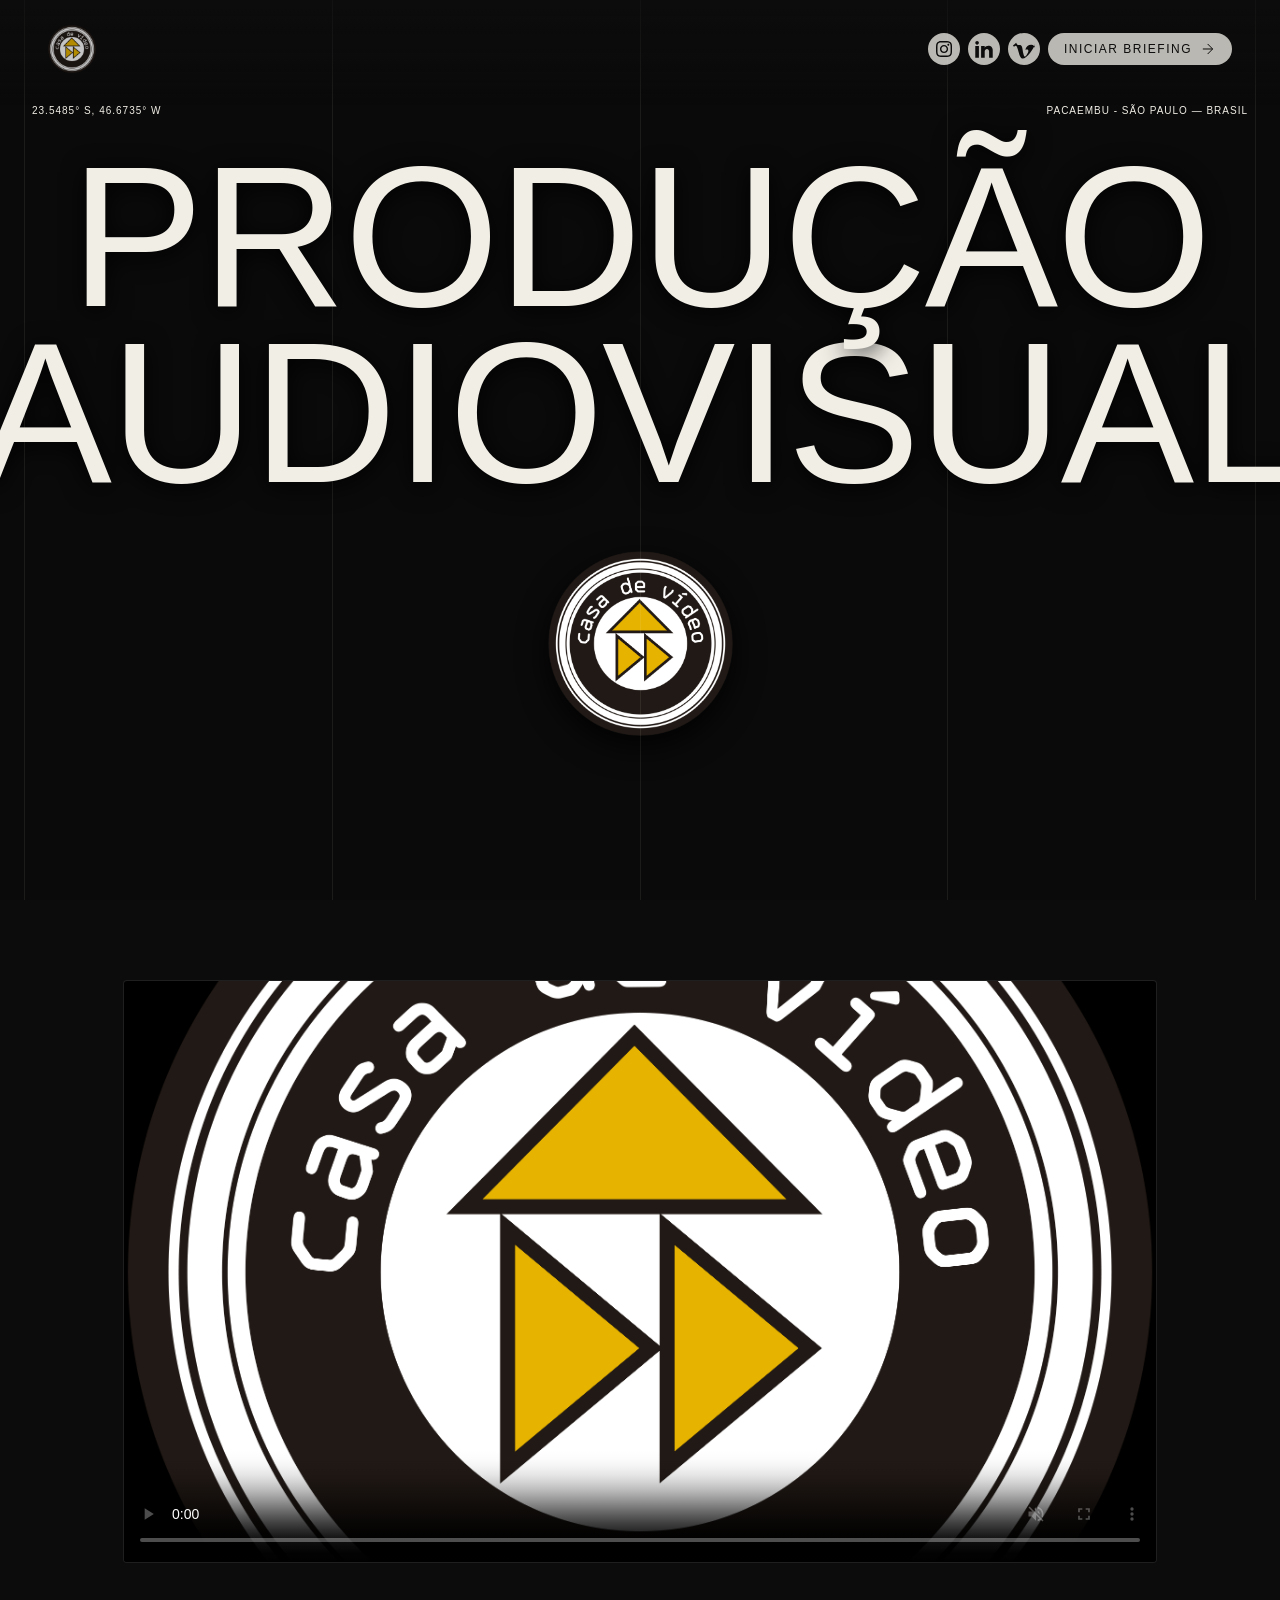
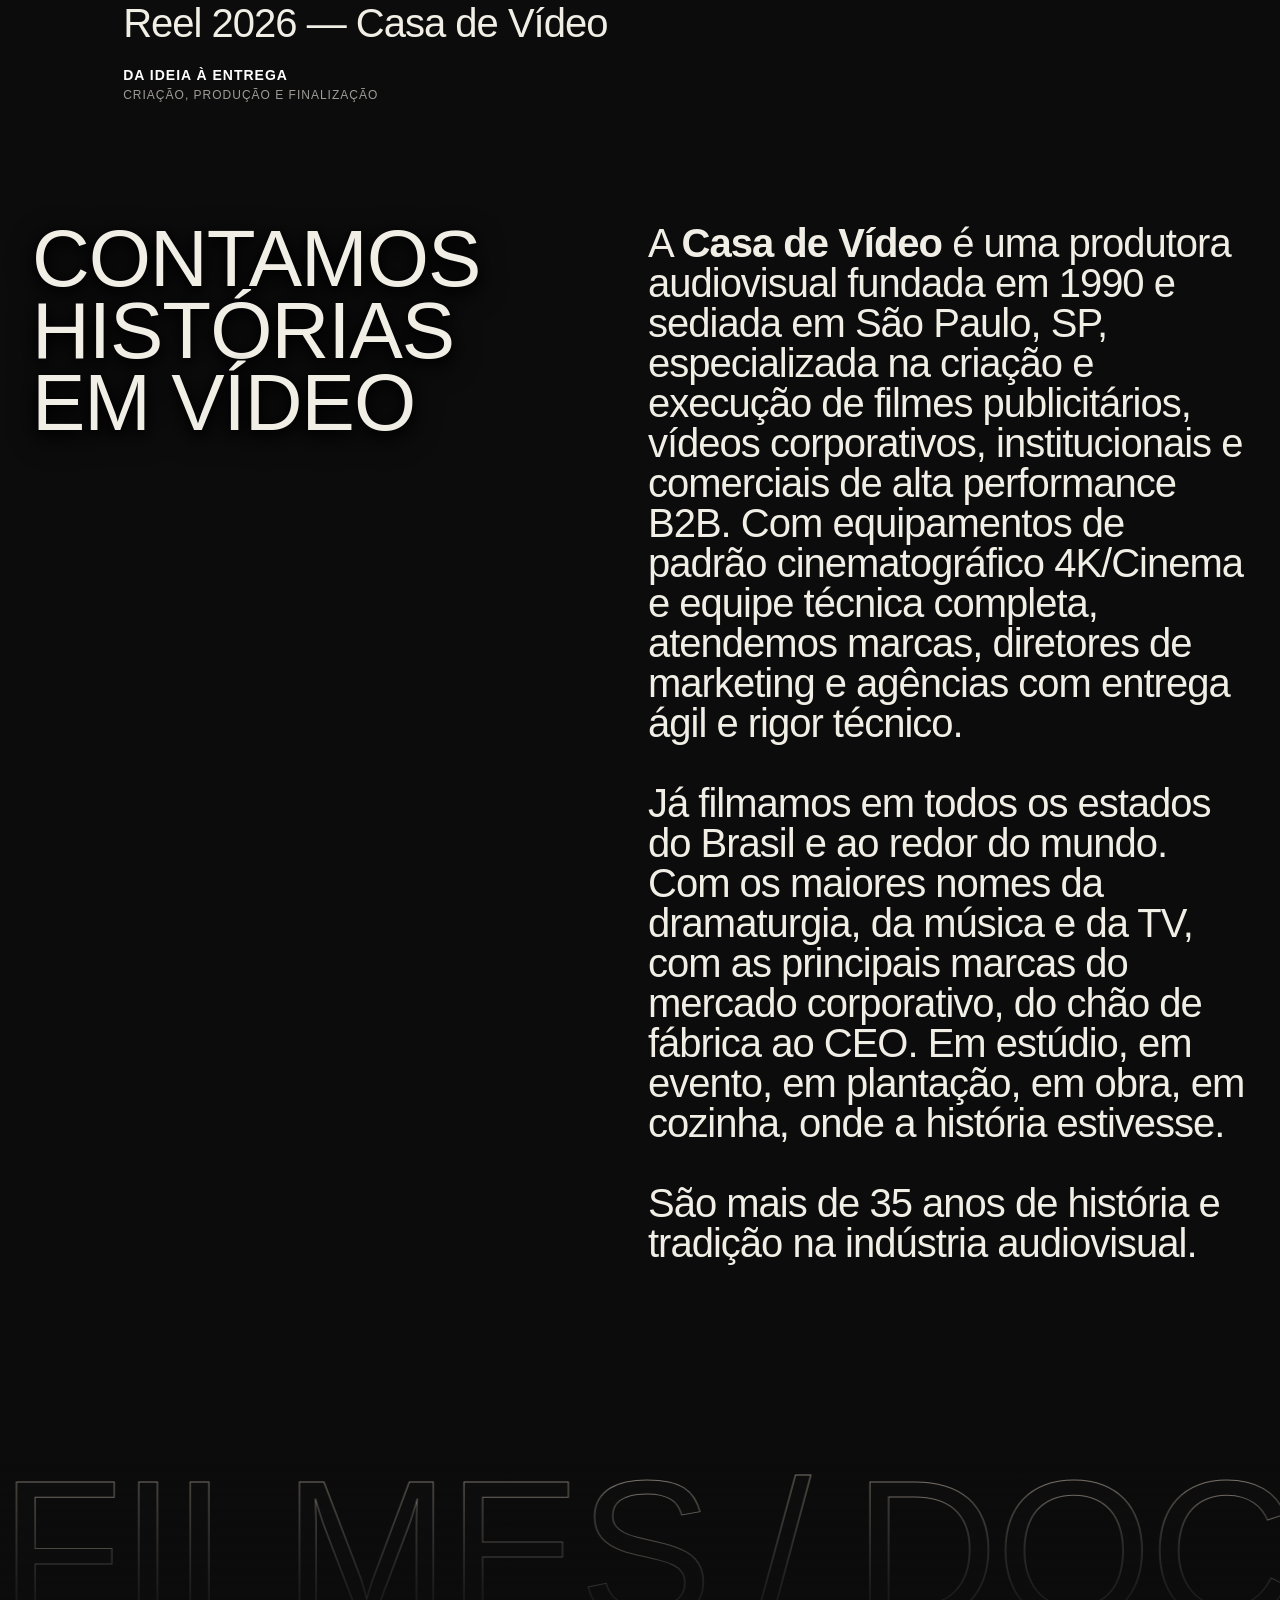
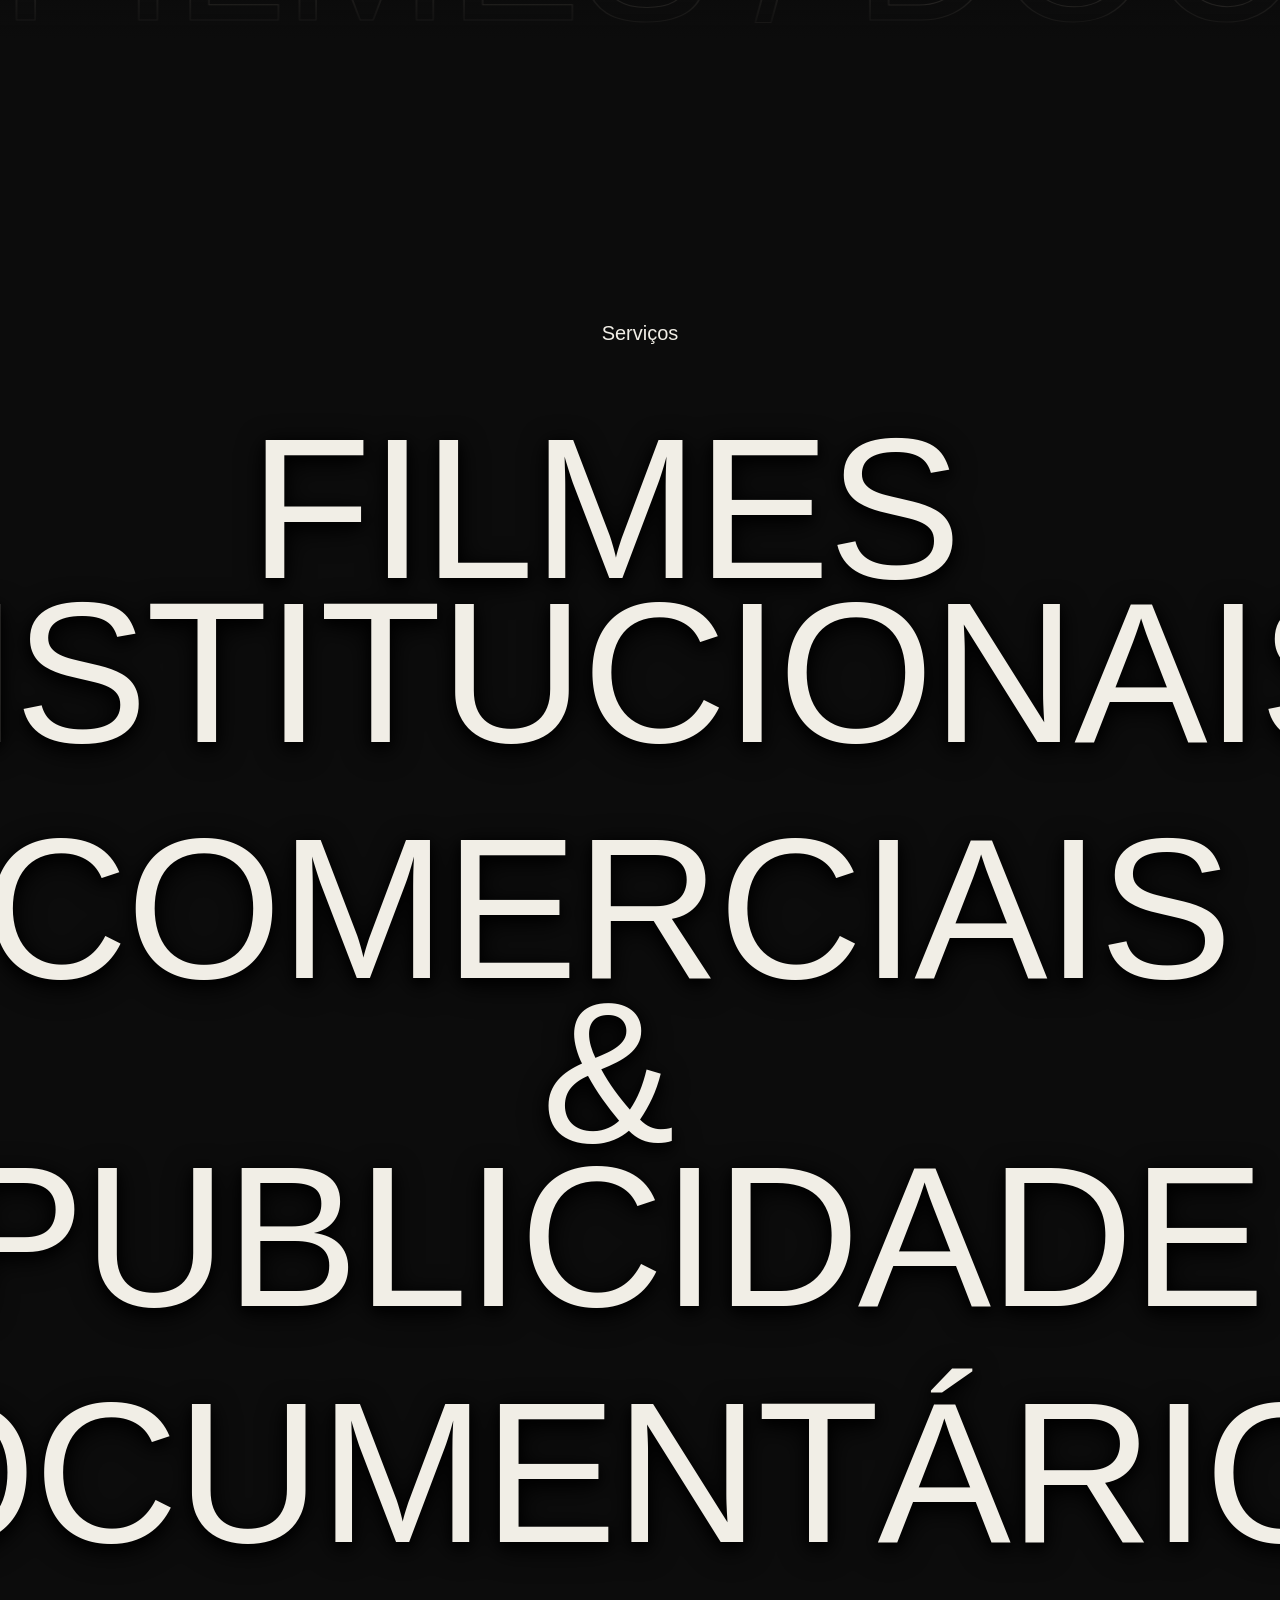
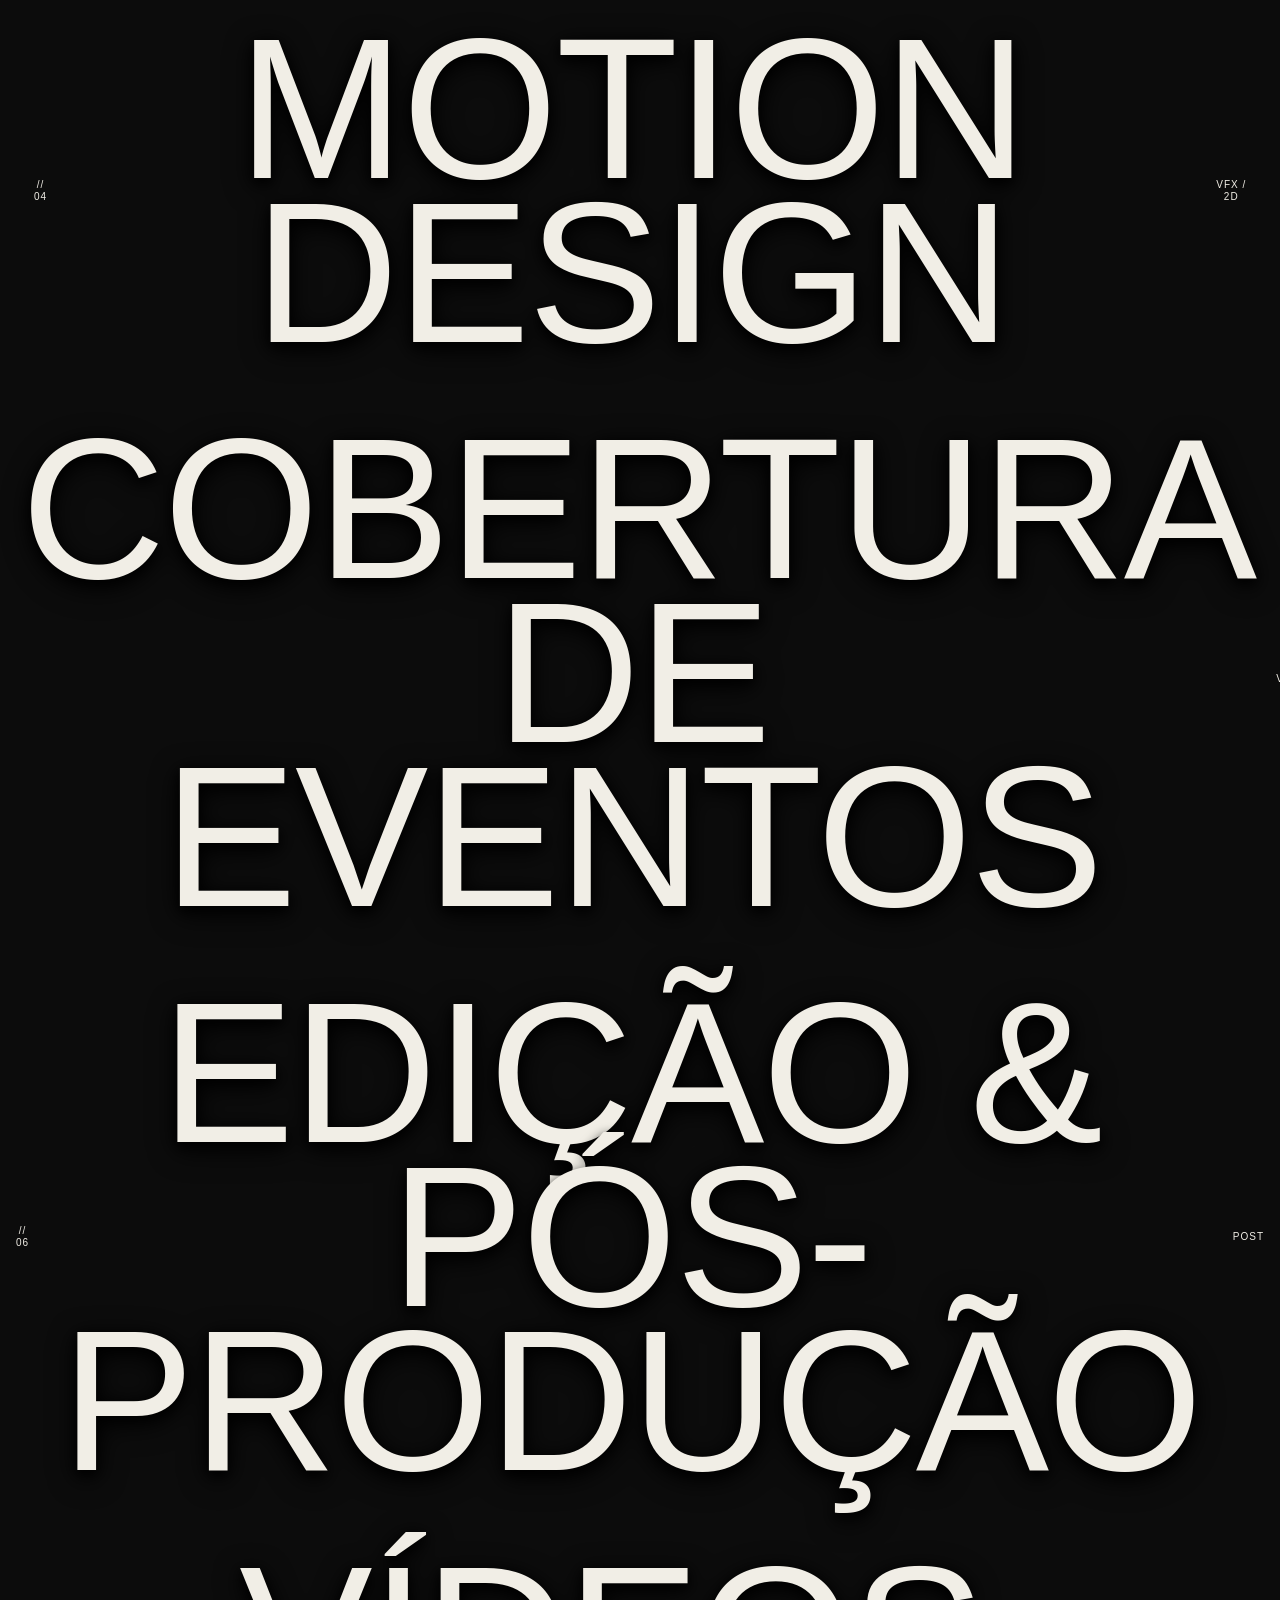
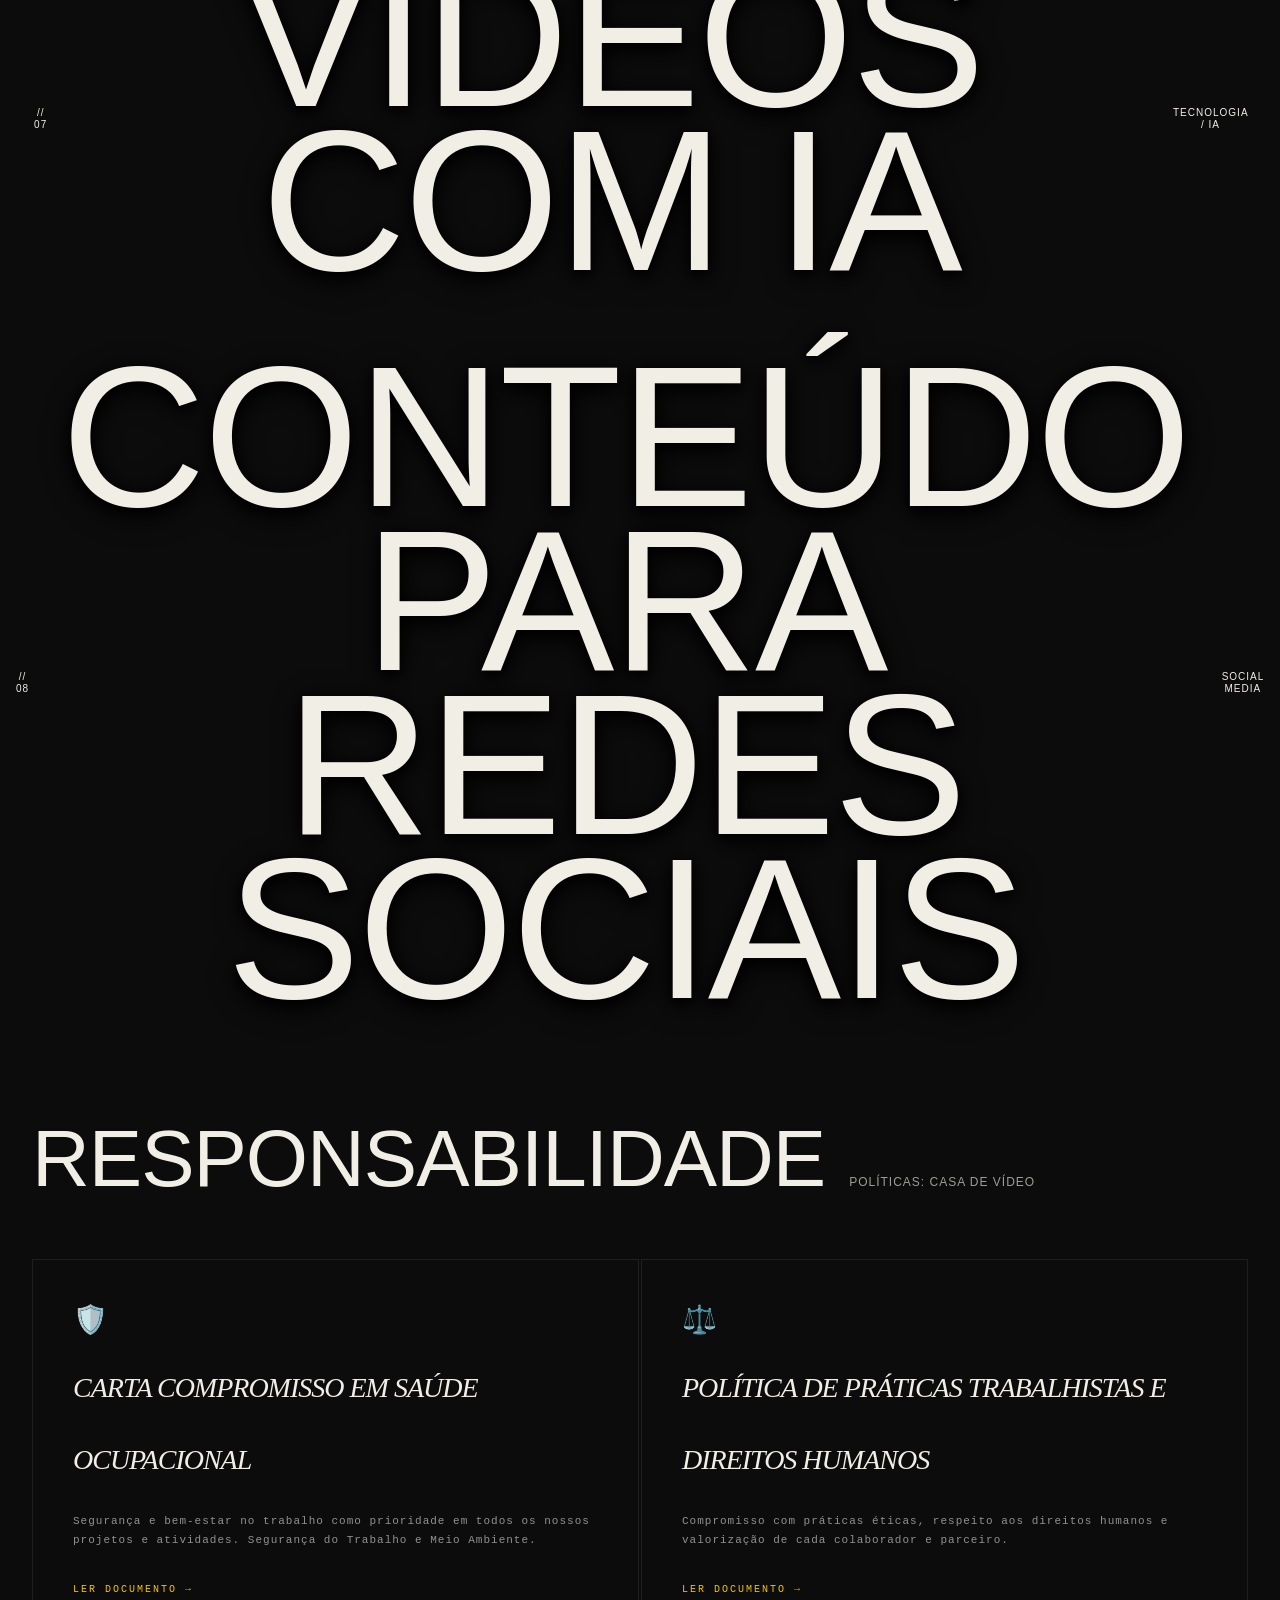
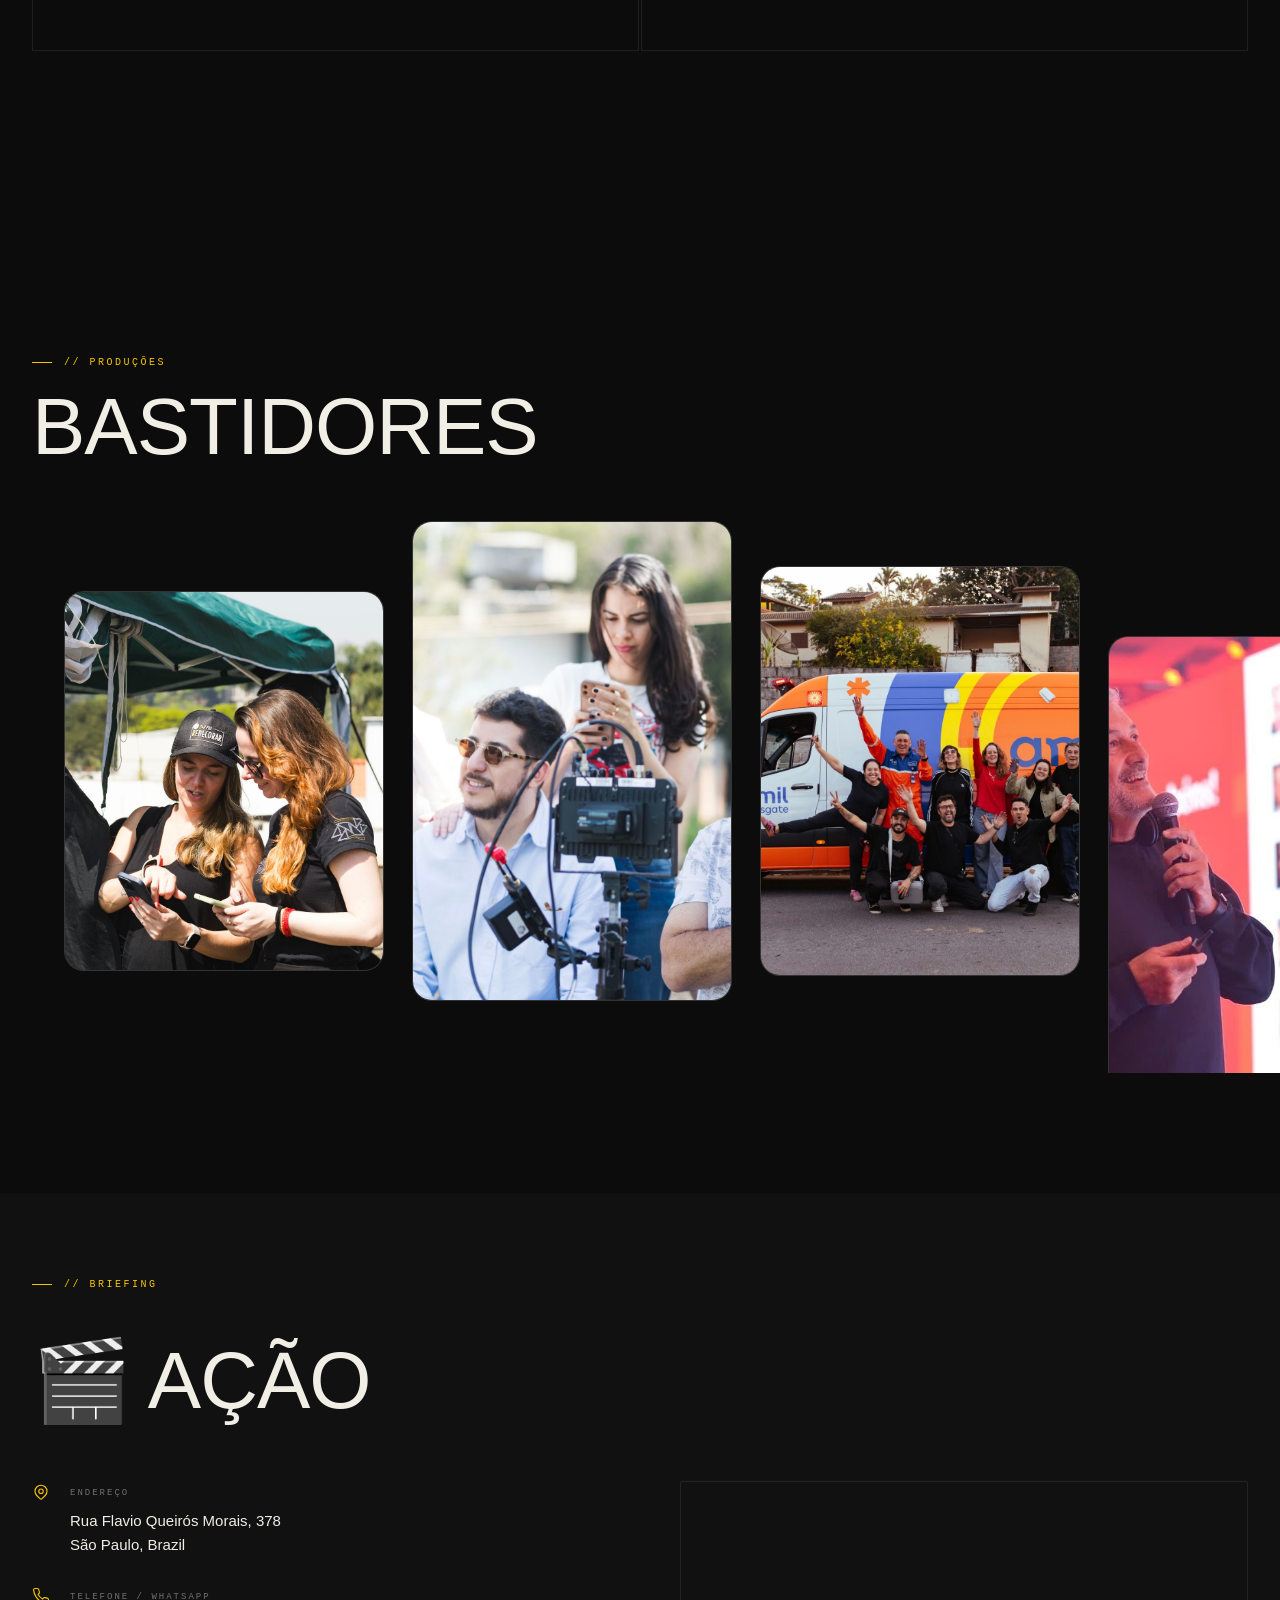
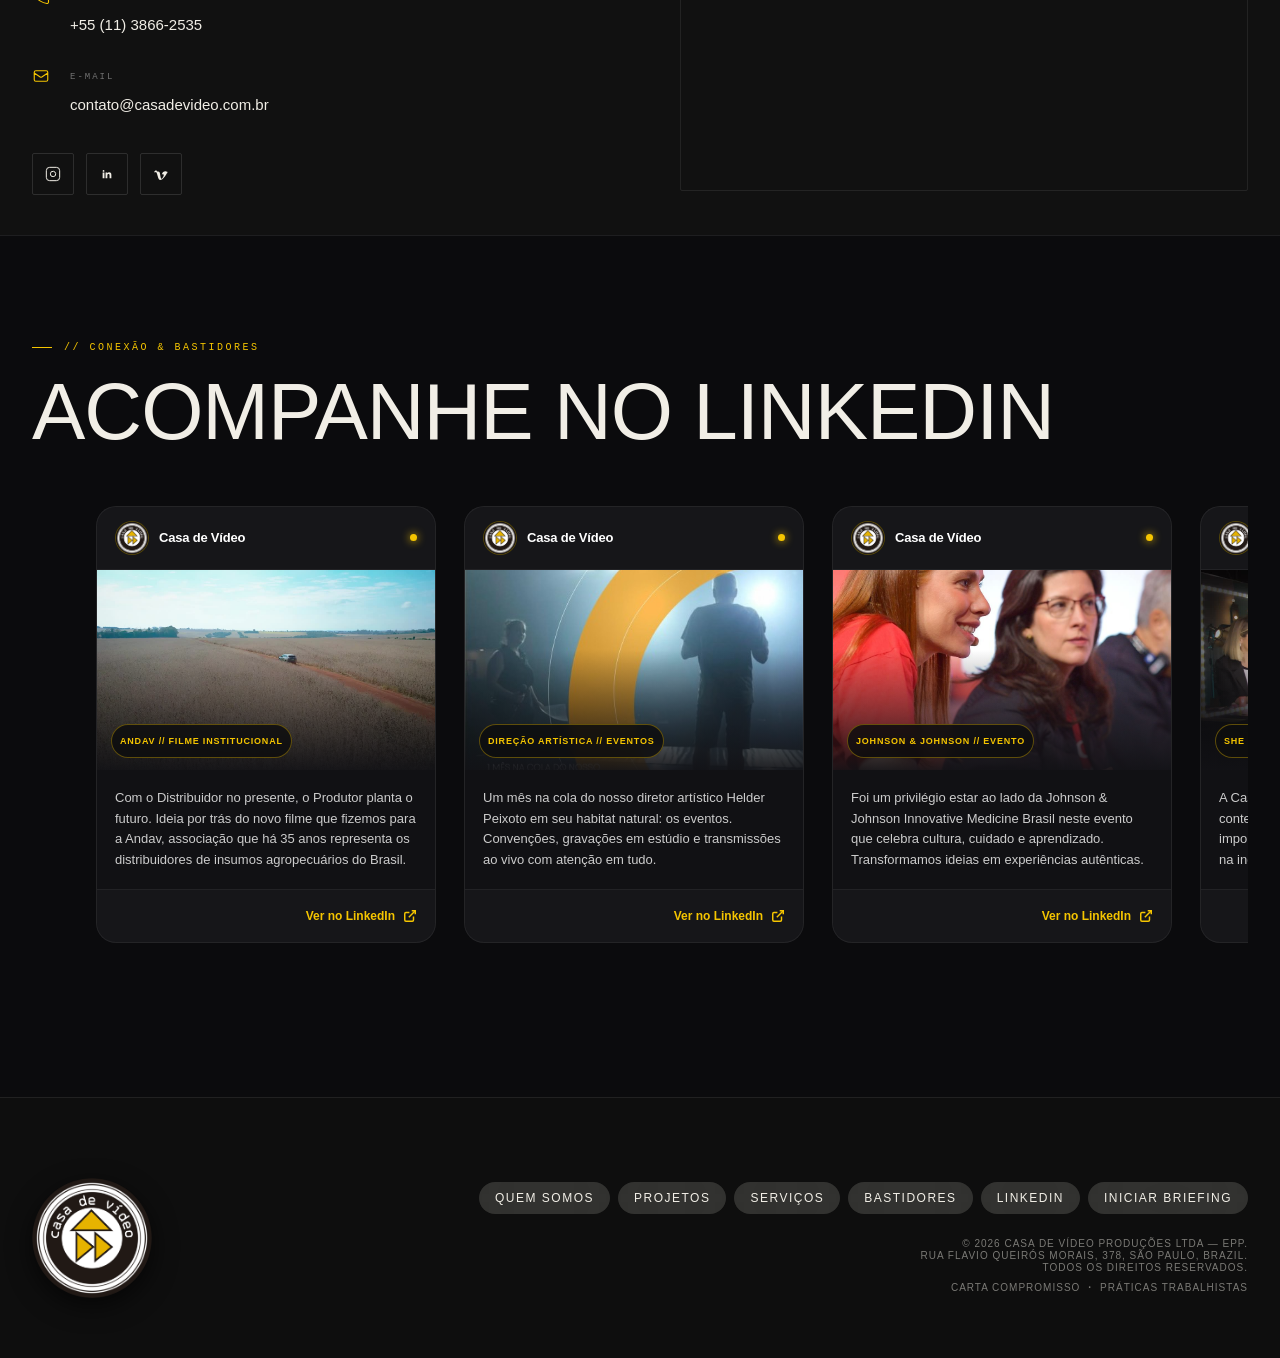
==== index.html @ be2f7554 "feat(geo/seo): adiciona llms.txt, json-ld schema graph e otimizacoes answer-first" ====
<!DOCTYPE html>
<html lang="pt-BR">
<head>
<!-- Google Tag Manager -->
<script>(function(w,d,s,l,i){w[l]=w[l]||[];w[l].push({'gtm.start':
new Date().getTime(),event:'gtm.js'});var f=d.getElementsByTagName(s)[0],
j=d.createElement(s),dl=l!='dataLayer'?'&l='+l:'';j.async=true;j.src=
'https://www.googletagmanager.com/gtm.js?id='+i+dl;f.parentNode.insertBefore(j,f);
})(window,document,'script','dataLayer','GTM-K7QVV6C8');</script>
<!-- End Google Tag Manager -->

<!-- Google Ads Tag (gtag.js) -->
<script async src="https://www.googletagmanager.com/gtag/js?id=AW-18470288256"></script>
<script>
  window.dataLayer = window.dataLayer || [];
  function gtag(){dataLayer.push(arguments);}
  gtag('js', new Date());

  gtag('config', 'AW-18470288256');
</script>

<!-- Google Analytics 4 Tag (gtag.js) -->
<script async src="https://www.googletagmanager.com/gtag/js?id=G-QF8MC5BX95"></script>
<script>
  window.dataLayer = window.dataLayer || [];
  function gtag(){dataLayer.push(arguments);}
  gtag('js', new Date());

  gtag('config', 'G-QF8MC5BX95');
</script>

<meta charset="utf-8"/>
<meta content="width=device-width, initial-scale=1" name="viewport"/>
<title>Casa de Vídeo Produções — Produtora Audiovisual em São Paulo</title>
<link rel="icon" type="image/png" href="Documentos/logo.png"/>
<meta name="description" content="Casa de Vídeo Produções Ltda — Produtora audiovisual especializada em filmes institucionais, comerciais, documentários e captação de imagens em São Paulo. Solicite seu orçamento!"/>
<link rel="canonical" href="https://www.casadevideo.com.br/"/>
<meta property="og:title" content="Casa de Vídeo Produções — Produtora Audiovisual em São Paulo"/>
<meta property="og:description" content="Produtora audiovisual especializada em filmes institucionais, comerciais, documentários e captação de imagens. Solicite seu orçamento!"/>
<meta property="og:type" content="website"/>
<meta property="og:url" content="https://www.casadevideo.com.br/"/>
<meta property="og:image" content="https://www.casadevideo.com.br/Documentos/logo.png"/>
<meta name="twitter:card" content="summary_large_image"/>

<!-- b.rocket GEO Core - JSON-LD Schema Graph -->
<script type="application/ld+json">
{
  "@context": "https://schema.org",
  "@graph": [
    {
      "@type": ["Organization", "Corporation"],
      "@id": "https://www.casadevideo.com.br/#organization",
      "name": "Casa de Vídeo Produções Ltda",
      "alternateName": "Casa de Vídeo",
      "url": "https://www.casadevideo.com.br",
      "logo": "https://www.casadevideo.com.br/Documentos/logo.png",
      "description": "Produtora audiovisual especializada em filmes publicitários, vídeos corporativos, institucionais e comerciais de alta performance em São Paulo.",
      "foundingDate": "1990",
      "address": {
        "@type": "PostalAddress",
        "addressLocality": "São Paulo",
        "addressRegion": "SP",
        "addressCountry": "BR"
      },
      "contactPoint": {
        "@type": "ContactPoint",
        "contactType": "Atendimento Comercial B2B",
        "telephone": "+55-11-3866-2535",
        "email": "contato@casadevideo.com.br",
        "availableLanguage": ["Portuguese", "English"]
      },
      "sameAs": [
        "https://www.linkedin.com/company/casadevideo",
        "https://vimeo.com/casadevideo",
        "https://www.instagram.com/casadevideo"
      ]
    },
    {
      "@type": "WebSite",
      "@id": "https://www.casadevideo.com.br/#website",
      "url": "https://www.casadevideo.com.br",
      "name": "Casa de Vídeo Produções",
      "publisher": {
        "@id": "https://www.casadevideo.com.br/#organization"
      },
      "inLanguage": "pt-BR"
    },
    {
      "@type": "LocalBusiness",
      "@id": "https://www.casadevideo.com.br/#localbusiness",
      "name": "Casa de Vídeo Produções Audiovisuais",
      "image": "https://www.casadevideo.com.br/Documentos/logo.png",
      "priceRange": "$$$",
      "address": {
        "@type": "PostalAddress",
        "addressLocality": "São Paulo",
        "addressRegion": "SP",
        "addressCountry": "BR"
      },
      "geo": {
        "@type": "GeoCoordinates",
        "latitude": -23.5485,
        "longitude": -46.6735
      },
      "openingHoursSpecification": {
        "@type": "OpeningHoursSpecification",
        "dayOfWeek": ["Monday", "Tuesday", "Wednesday", "Thursday", "Friday"],
        "opens": "08:00",
        "closes": "19:00"
      }
    },
    {
      "@type": "Service",
      "@id": "https://www.casadevideo.com.br/#service-producao-b2b",
      "name": "Produção de Vídeos Corporativos e Filmes Publicitários",
      "provider": {
        "@id": "https://www.casadevideo.com.br/#organization"
      },
      "areaServed": "Brasil",
      "serviceType": "Produção Audiovisual B2B",
      "description": "Desenvolvimento completo de roteiro, direção de cena, captação 4K/Cinema e pós-produção audiovisual para empresas e marcas."
    },
    {
      "@type": "VideoObject",
      "@id": "https://www.casadevideo.com.br/#showreel2026",
      "name": "Showreel Casa de Vídeo — Produções Audiovisuais 4K",
      "description": "Portfólio cinematográfico dos principais filmes publicitários, institucionais e corporativos produzidos pela Casa de Vídeo.",
      "thumbnailUrl": ["https://www.casadevideo.com.br/Documentos/logo.png"],
      "contentUrl": "https://www.casadevideo.com.br/Documentos/reel_cv_2026_1080p.mp4",
      "uploadDate": "2026-01-15T08:00:00-03:00",
      "publisher": {
        "@id": "https://www.casadevideo.com.br/#organization"
      }
    }
  ]
}
</script>

<!-- Assinatura Digital do Desenvolvedor -->
<!--
    Desenvolvido por b.rocket
    Contato: berocket@berocket.com.br
    Todos os direitos reservados.
-->
<meta name="author" content="b.rocket - berocket@berocket.com.br"/>

<!-- ── Security Headers ── -->
<meta http-equiv="X-Frame-Options" content="SAMEORIGIN"/>
<meta http-equiv="X-Content-Type-Options" content="nosniff"/>
<meta http-equiv="Referrer-Policy" content="strict-origin-when-cross-origin"/>
<meta http-equiv="Permissions-Policy" content="camera=(), microphone=(), geolocation=()"/>

<!-- Base Styling -->
<link href="css/style.css" rel="stylesheet" type="text/css"/>

<!-- GSAP + Core JS (animações do site) -->
<script src="https://cdnjs.cloudflare.com/ajax/libs/gsap/3.12.5/gsap.min.js"></script>
<script src="https://cdnjs.cloudflare.com/ajax/libs/gsap/3.12.5/ScrollTrigger.min.js"></script>
<script src="https://cdnjs.cloudflare.com/ajax/libs/gsap/3.12.5/ScrollToPlugin.min.js"></script>

<!-- Core Scripts -->
<script src="js/main.js" defer></script>
<script src="js/linkedin-feed.js" defer></script>

<style>
* {
  -webkit-font-smoothing: antialiased;
  -moz-osx-font-smoothing: grayscale;
  font-smoothing: antialiased;
  text-rendering: optimizeLegibility;
}

/* ── Item 1: Mouseover contraste no menu ── */
.link-fixed-nav:hover .navlink-text,
.link-fixed-nav:hover .button-text-small,
.link-fixed-nav.w--current .navlink-text,
.cta-small:hover .button-text-small {
  color: #0e0e0e !important;
}
#nav-cta:hover {
  background-color: transparent !important;
  border-color: #f5c500 !important;
}
#nav-cta:hover .button-text-small {
  color: #f5c500 !important;
}
#nav-cta:hover .button-bg {
  opacity: 0 !important;
}

/* ── Centralização perfeita do Logo do Menu Topo com o Logo Hero ── */
.nav-wrapper {
  position: relative !important;
  width: 100% !important;
  display: flex !important;
  justify-content: space-between !important;
  align-items: center !important;
}
.brand-nav {
  position: relative !important;
  margin: 0 !important;
  z-index: 10 !important;
}
.cdv-logo-nav {
  display: block !important;
}

/* ── Hero Headline & Rotating Logo (Sobreposto e deslocado para baixo igual à referência) ── */
.master-hero-home-b {
  display: flex !important;
  flex-direction: column !important;
  justify-content: center !important;
  gap: clamp(24px, 3.5vh, 44px) !important;
  height: 100% !important;
}
.hero-top-coords {
  display: flex !important;
  justify-content: space-between !important;
  align-items: center !important;
  width: 100% !important;
  margin-bottom: 0 !important;
}
.headline-home-b {
  position: relative;
  z-index: 1;
  margin-top: 0 !important;
  margin-bottom: 0 !important;
}
.headline-home-b .text-line {
  position: relative;
  z-index: 1;
}
.headline-home-b .text-line.hero-first-line {
  z-index: 2;
}
.headline-home-b .text-line h1 {
  text-transform: uppercase;
  letter-spacing: -0.01em;
  filter: drop-shadow(0 4px 12px rgba(0, 0, 0, 0.95));
}
.home-b-about-halves .text-h3 {
  position: relative !important;
  z-index: 10 !important;
  filter: drop-shadow(0 4px 12px rgba(0, 0, 0, 0.95)) !important;
  text-shadow: 0 4px 12px rgba(0, 0, 0, 0.95) !important;
}
.headline-home-b .text-line.hero-second-line {
  position: relative !important;
  display: flex !important;
  align-items: center !important;
  justify-content: center !important;
  gap: clamp(20px, 4vw, 50px) !important;
}
.headline-home-b .home-b-placeholder {
  position: relative !important;
  z-index: 5 !important;
  width: clamp(110px, 15vw, 185px) !important;
  height: clamp(110px, 15vw, 185px) !important;
  min-width: clamp(110px, 15vw, 185px) !important;
  min-height: clamp(110px, 15vw, 185px) !important;
  margin: 0 !important;
  pointer-events: none !important;
}
.headline-home-b .home-b-placeholder img.rotating {
  width: 100% !important;
  height: 100% !important;
  object-fit: contain !important;
  border-radius: 50% !important;
  background: #0d0d0d !important;
  box-shadow: 0 10px 30px rgba(0, 0, 0, 0.85) !important;
}

/* ── Item 4: Esconder imagens flutuantes de serviços e adicionar sombra aos textos ── */
.service-hover-image {
  display: none !important;
}
.service-item-home-b {
  min-height: max-content !important;
  padding-top: 12px !important;
  padding-bottom: 12px !important;
  overflow: visible !important;
  position: relative !important;
  z-index: 5 !important;
}
.text-wrap-service-middle {
  position: relative !important;
  padding-top: 8px !important;
  padding-bottom: 8px !important;
  overflow: visible !important;
}
.service-text {
  filter: drop-shadow(0 4px 12px rgba(0, 0, 0, 0.95)) !important;
  text-shadow: 0 4px 12px rgba(0, 0, 0, 0.95) !important;
  line-height: 0.82 !important;
  letter-spacing: -0.01em !important;
  position: relative !important;
  z-index: 10 !important;
  display: block !important;
}
.service-text-top-line {
  position: relative !important;
  z-index: 2 !important;
  display: inline-block !important;
}

/* ── Item 5: Redes sociais no topo com hover colorido estilo template ── */
.right-nav {
  display: flex;
  align-items: center;
  gap: 8px;
}
.nav-social-link.linkedin:hover {
  background-color: #0A66C2 !important;
  color: #ffffff !important;
}
.nav-social-link.vimeo:hover {
  background-color: #1AB7EA !important;
  color: #ffffff !important;
}
.nav-social-link.instagram .instagram-bg {
  position: absolute;
  inset: 0;
  width: 100%;
  height: 100%;
  object-fit: cover;
  opacity: 0;
  transition: opacity 0.4s ease;
}
.nav-social-link.instagram:hover .instagram-bg {
  opacity: 1 !important;
}

/* ── Item 6: Ajustar espaçamento inferior do site ── */
#contato {
  position: relative !important;
  padding-bottom: 40px !important;
}
.cdv-footer-main {
  padding: 48px 5vw 32px !important;
  border-top: 1px solid rgba(255,255,255,.08);
}
.cdv-footer-top {
  margin-bottom: 40px !important;
}

/* ── WhatsApp float ── */
.whatsapp-float {
  position: fixed;
  bottom: 32px;
  right: 32px;
  z-index: 9999;
  width: 56px;
  height: 56px;
  border-radius: 50%;
  background: #25D366;
  box-shadow: 0 4px 24px rgba(37,211,102,0.45);
  display: flex;
  align-items: center;
  justify-content: center;
  text-decoration: none;
  opacity: 0;
  transform: scale(0.8) translateY(8px);
  transition: opacity 0.4s ease, transform 0.4s ease, box-shadow 0.3s ease;
  pointer-events: none;
}
.whatsapp-float.visible {
  opacity: 1;
  transform: scale(1) translateY(0);
  pointer-events: all;
}
.whatsapp-float:hover {
  box-shadow: 0 8px 32px rgba(37,211,102,0.65);
  transform: scale(1.1) translateY(-2px);
}
.whatsapp-float svg { width: 28px; height: 28px; fill: white; }

/* ── Rotating animation ── */
@keyframes spin-slow {
  from { transform: rotate(0deg); }
  to   { transform: rotate(360deg); }
}
.rotating { animation: spin-slow 12s linear infinite; }

/* ── Overrides para conteúdo do cliente ── */
.cdv-logo-nav { height: 48px; width: auto; object-fit: contain; }

/* Item 3: Showreel Container 16:9 ── */
.cdv-showreel-wrapper {
  position: relative;
  width: 100%;
  padding-bottom: 56.25%; /* 16:9 Aspect Ratio */
  height: 0;
  overflow: hidden;
  border-radius: 4px;
  border: 1px solid rgba(255,255,255,0.12);
  background: #000;
}
.cdv-showreel-wrapper iframe,
.cdv-showreel-wrapper video {
  position: absolute;
  top: 0;
  left: 0;
  width: 100%;
  height: 100%;
  border: none;
  object-fit: cover;
}

/* image scale on hover para cards de projeto */
.card-project .image-wrap-project img,
.card-project .image-wrap-project .video-cover {
  transition: transform 0.6s ease;
}
.card-project:hover .image-wrap-project img,
.card-project:hover .image-wrap-project .video-cover {
  transform: scale(1.04);
}

/* stats strip */
.cdv-stats-strip {
  display: grid;
  grid-template-columns: repeat(4, 1fr);
  border-top: 1px solid rgba(255,255,255,.08);
  border-bottom: 1px solid rgba(255,255,255,.08);
}
.cdv-stat {
  padding: 48px 40px;
  border-right: 1px solid rgba(255,255,255,.08);
}
.cdv-stat:last-child { border-right: none; }
.cdv-stat-num {
  font-family: SCHABO, 'Schabo Condensed', sans-serif;
  font-size: clamp(48px, 5vw, 80px);
  color: #f5c500;
  line-height: 1;
  margin-bottom: 8px;
}
.cdv-stat-label {
  font-family: 'Geist Mono Variable', monospace;
  font-size: 10px;
  letter-spacing: 2px;
  text-transform: uppercase;
  color: rgba(255,255,255,0.5);
}

/* policy cards */
.cdv-policies {
  display: grid;
  grid-template-columns: 1fr 1fr;
  gap: 2px;
  margin-top: 64px;
}
.cdv-policy-card {
  display: block;
  text-decoration: none;
  color: inherit;
  padding: 48px 40px;
  border: 1px solid rgba(255,255,255,.08);
  transition: border-color 0.3s, background 0.3s;
}
.cdv-policy-card:hover {
  border-color: #f5c500;
  background: rgba(245,197,0,0.04);
}
.cdv-policy-icon { font-size: 28px; margin-bottom: 20px; }
.cdv-policy-card h3 {
  font-family: 'Instrument Serif', serif;
  font-size: 28px;
  font-style: italic;
  font-weight: 400;
  margin: 0 0 16px;
}
.cdv-policy-card p {
  font-family: 'Geist Mono Variable', monospace;
  font-size: 11px;
  letter-spacing: 1px;
  color: rgba(255,255,255,0.55);
  line-height: 1.7;
  margin: 0 0 28px;
}
.cdv-policy-link {
  font-family: 'Geist Mono Variable', monospace;
  font-size: 10px;
  letter-spacing: 2px;
  text-transform: uppercase;
  color: #f5c500;
}

/* contact section */
.cdv-contact-grid {
  display: grid;
  grid-template-columns: 1fr 1fr;
  gap: 80px;
  align-items: start;
}
.cdv-contact-item {
  display: flex;
  gap: 20px;
  margin-bottom: 28px;
}
.cdv-contact-icon { color: #f5c500; flex-shrink: 0; margin-top: 2px; }
.cdv-contact-label {
  font-family: 'Geist Mono Variable', monospace;
  font-size: 9px;
  letter-spacing: 2px;
  text-transform: uppercase;
  color: rgba(255,255,255,0.4);
  margin-bottom: 4px;
}
.cdv-contact-value {
  font-size: 15px;
  line-height: 1.6;
}
.cdv-contact-value a { color: inherit; text-decoration: none; }
.cdv-contact-value a:hover { color: #f5c500; }
.cdv-social-row { display: flex; gap: 12px; margin-top: 36px; }
.cdv-social-btn {
  width: 42px; height: 42px;
  border: 1px solid rgba(255,255,255,.12);
  border-radius: 2px;
  display: flex; align-items: center; justify-content: center;
  text-decoration: none; color: inherit;
  transition: border-color 0.2s, color 0.2s;
}
.cdv-social-btn:hover { border-color: #f5c500; color: #f5c500; }
.cdv-map {
  border-radius: 2px; overflow: hidden;
  border: 1px solid rgba(255,255,255,.08);
  height: 310px;
}
.cdv-map iframe { width: 100%; height: 100%; border: none; display: block; }

/* section label override */
.cdv-section-label {
  font-family: 'Geist Mono Variable', monospace;
  font-size: 10px;
  letter-spacing: 2.5px;
  text-transform: uppercase;
  color: #f5c500;
  margin-bottom: 48px;
  display: flex;
  align-items: center;
  gap: 12px;
}
.cdv-section-label::before {
  content: '';
  width: 20px;
  height: 1px;
  background: #f5c500;
  display: block;
}

/* image zoom container */
.img-zoom { overflow: hidden; }
.img-zoom img { transition: transform 0.7s ease; display: block; width: 100%; height: 100%; object-fit: cover; }
.img-zoom:hover img { transform: scale(1.06); }

.cdv-gallery-track-wrap {
  width: 100%;
  overflow-x: auto;
  scroll-behavior: smooth;
  cursor: default;
  -webkit-overflow-scrolling: touch;
  scrollbar-width: none;
}
.cdv-gallery-track-wrap::-webkit-scrollbar {
  display: none;
}
.cdv-gallery-card {
  width: 320px;
  flex: 0 0 320px;
  border-radius: 20px;
  overflow: hidden;
  border: 1px solid rgba(255, 255, 255, 0.12);
  position: relative;
  background: #181818;
  transition: transform 0.4s cubic-bezier(0.16, 1, 0.3, 1), border-color 0.4s ease, box-shadow 0.4s ease;
  user-select: none;
  cursor: default;
}
.cdv-gallery-card:nth-child(1)  { height: 380px; transform: translateY(70px); }
.cdv-gallery-card:nth-child(2)  { height: 480px; transform: translateY(0px); }
.cdv-gallery-card:nth-child(3)  { height: 410px; transform: translateY(45px); }
.cdv-gallery-card:nth-child(4)  { height: 460px; transform: translateY(115px); }
.cdv-gallery-card:nth-child(5)  { height: 400px; transform: translateY(25px); }
.cdv-gallery-card:nth-child(6)  { height: 490px; transform: translateY(85px); }
.cdv-gallery-card:nth-child(7)  { height: 420px; transform: translateY(10px); }
.cdv-gallery-card:nth-child(8)  { height: 465px; transform: translateY(65px); }
.cdv-gallery-card:nth-child(9)  { height: 390px; transform: translateY(105px); }
.cdv-gallery-card:nth-child(10) { height: 475px; transform: translateY(15px); }
.cdv-gallery-card:nth-child(11) { height: 410px; transform: translateY(80px); }
.cdv-gallery-card:nth-child(12) { height: 485px; transform: translateY(35px); }
.cdv-gallery-card:nth-child(13) { height: 430px; transform: translateY(95px); }
.cdv-gallery-card:nth-child(14) { height: 450px; transform: translateY(20px); }

.cdv-gallery-card img {
  width: 100%;
  height: 100%;
  object-fit: cover;
  transition: transform 0.7s ease;
  display: block;
  pointer-events: none;
}
.cdv-gallery-card:hover {
  border-color: #f5c500;
  box-shadow: 0 16px 36px rgba(0,0,0,0.6);
  z-index: 2;
}
.cdv-gallery-card:hover img {
  transform: scale(1.06);
}
#galeriaPrevBtn:hover, #galeriaNextBtn:hover {
  background: #f5c500 !important;
  color: #0e0e0e !important;
  border-color: #f5c500 !important;
}

/* ── Novo Rodapé Estilo b.rocket ── */
.footer.cdv-footer-rocket {
  padding-top: 80px;
  padding-bottom: 60px;
  background: #0e0e0e;
  border-top: 1px solid rgba(255, 255, 255, 0.08);
  position: relative;
  z-index: 10;
}
.cdv-footer-rocket .footer-halves {
  display: flex !important;
  justify-content: space-between !important;
  align-items: center !important;
  width: 100% !important;
  gap: 40px !important;
  flex-wrap: wrap !important;
}
.cdv-footer-brand-wrap {
  flex: 0 0 auto !important;
  display: flex !important;
  align-items: center !important;
}
.cdv-footer-brand-wrap img.footer-logo.left {
  width: auto !important;
  height: 120px !important;
  max-height: 120px !important;
  object-fit: contain !important;
  border-radius: 50% !important;
  background: #0d0d0d !important;
  box-shadow: 0 8px 24px rgba(0,0,0,0.6) !important;
  display: block !important;
}
.cdv-footer-rocket .right-footer {
  flex: 1 1 auto !important;
  display: flex !important;
  flex-direction: column !important;
  align-items: flex-end !important;
  text-align: right !important;
  gap: 24px !important;
}
.cdv-footer-rocket .link-list-footer {
  justify-content: flex-end !important;
}
.cdv-footer-rocket .footer-bottom-tile {
  align-items: flex-end !important;
  text-align: right !important;
}

/* Lightbox Modal (Imagem Ampliada) */
.cdv-lightbox {
  position: fixed;
  inset: 0;
  z-index: 10000;
  background: rgba(10, 10, 10, 0.94);
  backdrop-filter: blur(12px);
  -webkit-backdrop-filter: blur(12px);
  display: flex;
  align-items: center;
  justify-content: center;
  opacity: 0;
  pointer-events: none;
  transition: opacity 0.35s ease;
}
.cdv-lightbox.active {
  opacity: 1;
  pointer-events: all;
}
.cdv-lightbox-content {
  max-width: 92vw;
  max-height: 88vh;
  display: flex;
  align-items: center;
  justify-content: center;
  position: relative;
}
.cdv-lightbox-content img {
  max-width: 90vw;
  max-height: 86vh;
  object-fit: contain;
  border-radius: 12px;
  box-shadow: 0 24px 72px rgba(0,0,0,0.85);
  transform: scale(0.92);
  transition: transform 0.35s cubic-bezier(0.16, 1, 0.3, 1);
}
.cdv-lightbox.active .cdv-lightbox-content img {
  transform: scale(1);
}
.cdv-lightbox-close {
  position: absolute;
  top: 28px;
  right: 28px;
  width: 48px;
  height: 48px;
  border-radius: 50%;
  border: 1px solid rgba(255,255,255,0.2);
  background: rgba(255,255,255,0.08);
  color: #fff;
  cursor: pointer;
  display: flex;
  align-items: center;
  justify-content: center;
  transition: all 0.3s ease;
  z-index: 10001;
}
.cdv-lightbox-close:hover {
  background: #f5c500;
  color: #000;
  border-color: #f5c500;
}
.cdv-lightbox-nav {
  position: absolute;
  top: 50%;
  transform: translateY(-50%);
  width: 52px;
  height: 52px;
  border-radius: 50%;
  border: 1px solid rgba(255,255,255,0.2);
  background: rgba(255,255,255,0.08);
  color: #fff;
  cursor: pointer;
  display: flex;
  align-items: center;
  justify-content: center;
  transition: all 0.3s ease;
  z-index: 10001;
}
.cdv-lightbox-nav.prev { left: 24px; }
.cdv-lightbox-nav.next { right: 24px; }
.cdv-lightbox-nav:hover {
  background: #f5c500;
  color: #000;
  border-color: #f5c500;
}

@media (max-width: 980px) {
  .cdv-stats-strip { grid-template-columns: 1fr 1fr; }
  .cdv-stat { border-right: none; border-bottom: 1px solid rgba(255,255,255,.08); }
  .cdv-policies { grid-template-columns: 1fr; }
  .cdv-contact-grid { grid-template-columns: 1fr; gap: 48px; }
}
@media (max-width: 600px) {
  .cdv-stats-strip { grid-template-columns: 1fr; }
  .cdv-map { height: 260px; }
  .cdv-lightbox-nav { display: none; }
}

/* ── Preloader / Intro Animation Styles ── */
#cdvPreloader {
  position: fixed;
  inset: 0;
  z-index: 999999;
  background: #0e0e0e;
  display: flex;
  align-items: center;
  justify-content: center;
}
#preloaderLogo {
  width: 160px;
  height: 160px;
  object-fit: contain;
  border-radius: 50%;
  background: #0d0d0d;
  box-shadow: 0 16px 48px rgba(0, 0, 0, 0.95);
  filter: blur(30px);
  opacity: 0;
  transform: scale(0.6) rotate(-180deg);
}

/* ── Navegação Fixa com Espaçamento Fiel ao Template ── */
.master-navigation {
  position: fixed !important;
  inset: 0% 0% auto !important;
  z-index: 9999 !important;
  opacity: 0;
  transform: translateY(-30px);
  visibility: visible !important;
}
.navbar.w-nav {
  position: relative !important;
  width: 100% !important;
  padding: 32px 48px !important;
  background: linear-gradient(180deg, rgba(14,14,14,0.95) 0%, rgba(14,14,14,0.4) 70%, transparent 100%) !important;
  display: flex !important;
  justify-content: center !important;
  align-items: center !important;
  visibility: visible !important;
  opacity: 1 !important;
}
.nav-wrapper {
  position: relative !important;
  display: flex !important;
  justify-content: space-between !important;
  align-items: center !important;
  width: 100% !important;
  margin: 0 auto !important;
  visibility: visible !important;
  opacity: 1 !important;
}
.left-nav, .right-nav, .nav-menu.w-nav-menu, .brand-nav, .menu-inner-sticky, .nav-link-wrap, .link-fixed-nav {
  visibility: visible !important;
  opacity: 1 !important;
}
.left-nav, .right-nav {
  display: flex !important;
  align-items: center !important;
}

.headline-home-b .text-line h1 {
  opacity: 0;
  transform: translateY(60px);
}
.headline-home-b .home-b-placeholder {
  opacity: 0;
  transform: scale(0.5);
}
.home-b-bottom-tile {
  opacity: 0;
  transform: translateY(25px);
}

/* ── Animação Infinita do Marquee (Letreiro) ── */
.marquee {
  display: flex !important;
  overflow: hidden !important;
  width: 100% !important;
  white-space: nowrap !important;
}
.marquee-text {
  display: flex !important;
  flex-shrink: 0 !important;
  width: max-content !important;
  animation: marquee-scroll-infinite 56s linear infinite !important;
  will-change: transform;
  gap: 0 !important;
}
.single-text-marquee {
  display: flex !important;
  flex-shrink: 0 !important;
  align-items: center !important;
  gap: clamp(24px, 3.5vw, 60px) !important;
  padding-right: clamp(24px, 3.5vw, 60px) !important;
}
.marquee-text-border {
  white-space: nowrap !important;
}
@keyframes marquee-scroll-infinite {
  0% {
    transform: translate3d(0, 0, 0);
  }
  100% {
    transform: translate3d(-33.3333%, 0, 0);
  }
}
@media (max-width: 768px) {
  .headline-home-b .text-line.hero-second-line {
    flex-direction: column !important;
    gap: 16px !important;
  }
}

/* ── Proporções e Destaque dos Projetos (Desktop) ── */
@media (min-width: 769px) {
  /* Showreel principal com 85% de largura e centralizado */
  .project._1 {
    width: 100% !important;
    max-width: 85% !important;
    margin-left: auto !important;
    margin-right: auto !important;
  }
  .project._1.reverse {
    margin-left: auto !important;
    margin-right: auto !important;
  }
  /* Segundo projeto reduzido para o padrão (49.5%) e alinhado à direita */
  .project._2 {
    width: 100% !important;
    max-width: 49.5% !important;
  }
  .project._2.reverse {
    margin-left: auto !important;
    margin-right: 0 !important;
  }
}

/* ── Marca d'água de Fundo (Quem Somos) ── */
.gsap-home-b {
  width: 275px !important;
  filter: grayscale(100%) !important;
  opacity: 0.5 !important;
}

@media (max-width: 991px) {
  .gsap-home-b {
    width: 160px !important;
  }
}

@media (max-width: 479px) {
  .gsap-home-b {
    width: 130px !important;
  }
}
.service-item-home-b {
  padding-top: 24px !important;
  padding-bottom: 24px !important;
}

/* ══════════════════════════════════════════
   MOBILE RESPONSIVE — Correções UX Completas
══════════════════════════════════════════ */

/* ── NAVEGAÇÃO MOBILE ── */
@media (max-width: 767px) {
  .navbar.w-nav {
    padding: 16px 16px !important;
  }

  .right-nav {
    gap: 6px !important;
  }

  /* Mostra os ícones sociais no mobile e ajusta seu tamanho */
  .right-nav .nav-social-link {
    display: flex !important;
    width: 30px !important;
    height: 30px !important;
    flex-shrink: 0 !important;
  }

  /* Reduz o botão CTA no mobile */
  .right-nav .cta-small {
    font-size: 11px !important;
    padding: 8px 12px !important;
    flex-shrink: 0 !important;
  }

  .cdv-logo-nav {
    height: 36px !important;
  }
}

/* ── HERO MOBILE ── */
@media (max-width: 767px) {
  .hero-home-b {
    height: auto !important;
    min-height: 100vh !important;
    padding-top: 70px !important;
    padding-bottom: 40px !important;
    display: flex !important;
    align-items: center !important;
    justify-content: center !important;
    position: relative !important;
  }

  .master-hero-home-b {
    display: flex !important;
    flex-direction: column !important;
    justify-content: center !important;
    align-items: flex-start !important;
    gap: 0 !important;
    height: auto !important;
    min-height: 0 !important;
    width: 100% !important;
  }

  /* Super-específico para anular definitivamente o absolute e margens originais */
  .section.hero-home-b .master-hero-home-b .hero-top-coords,
  .section.hero-home-b .master-hero-home-b .home-b-bottom-tile {
    position: relative !important;
    top: auto !important;
    bottom: auto !important;
    left: auto !important;
    right: auto !important;
    width: 100% !important;
    margin: 0 !important;
    padding: 0 !important;
    display: flex !important;
    flex-direction: column !important;
    align-items: flex-start !important;
    justify-content: flex-start !important;
    gap: 3px !important;
    text-align: left !important;
  }

  /* Alinha a headline e suas linhas perfeitamente na mesma margem esquerda */
  .headline-home-b {
    margin-left: 0 !important;
    padding-left: 0 !important;
    width: 100% !important;
    position: relative !important;
  }

  .headline-home-b .text-line {
    margin-left: 0 !important;
    padding-left: 0 !important;
  }

  /* Logo giratório no mobile: Posição absoluta à direita, alinhado com a parte inferior da headline, sem empurrar ou alterar a posição dos textos */
  .headline-home-b .home-b-placeholder {
    position: absolute !important;
    top: auto !important;
    bottom: -65px !important;
    left: auto !important;
    right: 0 !important;
    transform: none !important;
    margin: 0 !important;
    z-index: 10 !important;
    display: block !important;
    width: clamp(75px, 20vw, 95px) !important;
    height: clamp(75px, 20vw, 95px) !important;
    min-width: clamp(75px, 20vw, 95px) !important;
    min-height: clamp(75px, 20vw, 95px) !important;
  }

  /* Define distâncias verticais em relação ao título */
  .section.hero-home-b .master-hero-home-b .hero-top-coords {
    margin-bottom: 20px !important;
  }

  .section.hero-home-b .master-hero-home-b .home-b-bottom-tile {
    margin-top: 16px !important;
  }

  /* Faz os wrappers sumirem no layout flex, garantindo comportamento igual */
  .home-b-bottom-tile .text-wrap-bottom-home-b,
  .home-b-bottom-tile .home-b-last-text {
    display: contents !important;
  }

  .hero-top-coords .label-small,
  .home-b-bottom-tile .label-small {
    font-size: 9px !important;
    letter-spacing: 1.5px !important;
    line-height: 1.4 !important;
    text-align: left !important;
    opacity: 0.75 !important;
    text-transform: uppercase !important;
    margin: 0 !important;
    padding: 0 !important;
  }

  .text-wrap-bottom-home-b {
    display: block !important;
    width: 100% !important;
    text-align: left !important;
  }

  .home-b-last-text {
    text-align: left !important;
  }
}

/* ── GALERIA: Desativa translateY alternado no mobile para evitar sobreposição ── */
@media (max-width: 767px) {
  .cdv-gallery-track-wrap {
    padding-left: 16px !important;
    padding-right: 16px !important;
  }

  /* Normaliza altura e remove offsets verticais para não cortar cards */
  .cdv-gallery-card:nth-child(1),
  .cdv-gallery-card:nth-child(2),
  .cdv-gallery-card:nth-child(3),
  .cdv-gallery-card:nth-child(4),
  .cdv-gallery-card:nth-child(5),
  .cdv-gallery-card:nth-child(6),
  .cdv-gallery-card:nth-child(7),
  .cdv-gallery-card:nth-child(8),
  .cdv-gallery-card:nth-child(9),
  .cdv-gallery-card:nth-child(10),
  .cdv-gallery-card:nth-child(11),
  .cdv-gallery-card:nth-child(12),
  .cdv-gallery-card:nth-child(13),
  .cdv-gallery-card:nth-child(14) {
    height: 240px !important;
    transform: translateY(0px) !important;
    flex: 0 0 200px !important;
    width: 200px !important;
    border-radius: 12px !important;
  }

  .cdv-gallery-track {
    align-items: center !important;
    padding-top: 0 !important;
    padding-bottom: 0 !important;
    gap: 16px !important;
  }

  /* Aumenta o padding inferior para não cortar a sombra */
  #galeria {
    padding-top: 64px !important;
    padding-bottom: 80px !important;
    overflow: visible !important;
  }
}

/* ── STATS STRIP MOBILE ── */
@media (max-width: 767px) {
  .cdv-stats-strip {
    grid-template-columns: 1fr 1fr !important;
  }
  .cdv-stat {
    padding: 28px 20px !important;
  }
  .cdv-stat-num {
    font-size: clamp(36px, 10vw, 56px) !important;
  }
}

@media (max-width: 480px) {
  .cdv-stats-strip {
    grid-template-columns: 1fr !important;
  }
  .cdv-stat {
    border-right: none !important;
    border-bottom: 1px solid rgba(255,255,255,.08) !important;
  }
}

/* ── POLÍTICAS MOBILE ── */
@media (max-width: 767px) {
  .cdv-policies {
    grid-template-columns: 1fr !important;
    gap: 16px !important;
    margin-top: 32px !important;
  }
  .cdv-policy-card {
    padding: 28px 24px !important;
  }
}

/* ── CONTATO MOBILE ── */
@media (max-width: 767px) {
  .cdv-contact-grid {
    grid-template-columns: 1fr !important;
    gap: 32px !important;
  }
  .cdv-map {
    height: 220px !important;
  }
  #contato {
    padding-top: 64px !important;
  }
  #contato h2.text-h3 {
    margin-bottom: 40px !important;
  }
}

/* ── FOOTER MOBILE ── */
@media (max-width: 767px) {
  .footer.cdv-footer-rocket {
    padding-top: 40px !important;
    padding-bottom: 40px !important;
  }

  .cdv-footer-rocket .footer-halves {
    flex-direction: row !important;
    justify-content: space-between !important;
    align-items: center !important;
    gap: 16px !important;
  }

  .cdv-footer-rocket .right-footer {
    align-items: flex-end !important;
    text-align: right !important;
    width: auto !important;
    flex: 1 1 auto !important;
  }

  /* Eliminar os botões de navegação no mobile */
  .cdv-footer-rocket .link-list-footer {
    display: none !important;
  }

  /* Mantém o texto de copyright visível no mobile */
  .cdv-footer-rocket .footer-top-text {
    display: block !important;
    text-align: right !important;
  }

  /* Oculta os links secundários de políticas no mobile */
  .cdv-footer-rocket .footer-bottom-link-list {
    display: none !important;
  }

  .cdv-footer-rocket .footer-bottom-tile {
    align-items: flex-end !important;
    text-align: right !important;
    margin-top: 0 !important;
  }

  .cdv-footer-brand-wrap img.footer-logo.left {
    height: 60px !important;
    width: auto !important;
  }

  .cdv-footer-rocket .label-small {
    font-size: 9px !important;
    line-height: 1.5 !important;
    letter-spacing: 0.8px !important;
    text-align: right !important;
  }
}

/* ── SERVIÇOS MOBILE ── */
@media (max-width: 767px) {
  .service-item-home-b {
    padding-top: 16px !important;
    padding-bottom: 16px !important;
  }

  /* Itens de serviço: empilha em coluna para não sobrepor */
  .service-item-home-b {
    display: flex !important;
    flex-wrap: wrap !important;
    align-items: baseline !important;
    gap: 4px !important;
  }

  .text-wrap-service-middle {
    flex: 1 1 100% !important;
    padding-top: 4px !important;
    padding-bottom: 4px !important;
  }

  .side-text-services {
    flex: 0 0 auto !important;
  }
}

/* ── SEÇÃO BASTIDORES MOBILE: evitar overflow oculto que corta cards ── */
@media (max-width: 767px) {
  .section#galeria {
    overflow: visible !important;
  }
}

/* ── WHATSAPP FLOAT MOBILE ── */
@media (max-width: 479px) {
  .whatsapp-float {
    bottom: 20px !important;
    right: 16px !important;
    width: 48px !important;
    height: 48px !important;
  }
  .whatsapp-float svg {
    width: 22px !important;
    height: 22px !important;
  }
}

/* ── HEADLINE HERO MOBILE: logo rotativo não sobrepõe texto ── */
@media (max-width: 479px) {
  .headline-home-b .home-b-placeholder {
    width: clamp(80px, 22vw, 110px) !important;
    height: clamp(80px, 22vw, 110px) !important;
    min-width: clamp(80px, 22vw, 110px) !important;
    min-height: clamp(80px, 22vw, 110px) !important;
  }

  .headline-home-b .text-line.hero-second-line {
    gap: 10px !important;
  }
}

/* ── SEÇÃO ABOUT HALVES MOBILE (grid de 2 colunas → 1) ── */
@media (max-width: 767px) {
  .home-b-about-halves {
    grid-template-columns: 1fr !important;
    gap: 24px !important;
  }
}

/* ── PROJETOS MOBILE ── */
@media (max-width: 767px) {
  .project._1,
  .project._1.reverse {
    max-width: 100% !important;
    width: 100% !important;
  }
  .master-projects {
    gap: 24px !important;
  }
}

/* ── SEÇÃO POLÍTICAS: heading desktop & mobile ── */
.left-home-a-journal {
  display: flex !important;
  flex-direction: row !important;
  align-items: baseline !important;
  gap: 24px !important;
  width: 100% !important;
}
.left-home-a-journal .label {
  white-space: nowrap !important;
  flex-shrink: 0 !important;
}

@media (max-width: 767px) {
  .headline-home-a-journal {
    display: flex !important;
    flex-direction: column !important;
    gap: 8px !important;
    align-items: flex-start !important;
    text-align: left !important;
    width: 100% !important;
  }
  .left-home-a-journal {
    display: flex !important;
    flex-direction: column !important;
    gap: 6px !important;
    align-items: flex-start !important;
    text-align: left !important;
    width: 100% !important;
  }
  .headline-home-a-journal h3 {
    font-size: clamp(24px, 7vw, 40px) !important;
    text-align: left !important;
    margin: 0 !important;
  }
  .left-home-a-journal .label {
    white-space: nowrap !important;
    text-align: left !important;
  }
}

/* ── MARQUEE: escala menor em mobile ── */
@media (max-width: 479px) {
  .single-text-marquee {
    gap: 16px !important;
    padding-right: 16px !important;
  }
}

/* ── LINKEDIN FEED SECTION (SCROLL HORIZONTAL INFINITO) ── */
.cdv-linkedin-section {
  background-color: #0b0b0d;
  padding: 100px 0 110px;
  border-top: 1px solid rgba(255, 255, 255, 0.08);
  position: relative;
  overflow: hidden;
}

.cdv-linkedin-track-wrap {
  width: 100%;
  overflow-x: auto;
  scroll-behavior: smooth;
  padding-left: max(5vw, calc((100vw - 1200px) / 2));
  padding-right: 5vw;
  padding-bottom: 24px;
  cursor: default;
  -webkit-overflow-scrolling: touch;
  scrollbar-width: none;
}

.cdv-linkedin-track-wrap::-webkit-scrollbar {
  display: none;
}

.cdv-linkedin-track {
  display: flex;
  gap: 28px;
  width: max-content;
  padding-top: 10px;
  padding-bottom: 20px;
}

.cdv-linkedin-card {
  flex: 0 0 340px;
  width: 340px;
  background: rgba(18, 18, 22, 0.95);
  border: 1px solid rgba(255, 255, 255, 0.08);
  border-radius: 20px;
  overflow: hidden;
  display: flex;
  flex-direction: column;
  transition: transform 0.4s cubic-bezier(0.16, 1, 0.3, 1), border-color 0.4s ease, box-shadow 0.4s ease;
  backdrop-filter: blur(12px);
  position: relative;
  cursor: default;
}

.cdv-linkedin-card:hover {
  transform: translateY(-8px);
  border-color: rgba(245, 197, 0, 0.4);
  box-shadow: 0 20px 40px rgba(0, 0, 0, 0.8), 0 0 25px rgba(245, 197, 0, 0.12);
}

.cdv-linkedin-card-badge {
  display: flex;
  align-items: center;
  justify-content: space-between;
  padding: 14px 18px;
  background: rgba(255, 255, 255, 0.02);
  border-bottom: 1px solid rgba(255, 255, 255, 0.05);
}

.cdv-linkedin-author-wrap {
  display: flex;
  align-items: center;
  gap: 10px;
}

.cdv-linkedin-author-avatar {
  width: 34px;
  height: 34px;
  border-radius: 50%;
  object-fit: contain;
  background: #0d0d0d;
  border: 1px solid rgba(245, 197, 0, 0.3);
}

.cdv-linkedin-author-meta {
  display: flex;
  flex-direction: column;
}

.cdv-linkedin-author-name {
  font-size: 13px;
  font-weight: 700;
  color: #ffffff;
  letter-spacing: -0.2px;
  line-height: 1.2;
}

.cdv-linkedin-badge-dot {
  width: 7px;
  height: 7px;
  border-radius: 50%;
  background-color: #f5c500;
  box-shadow: 0 0 8px #f5c500;
  flex-shrink: 0;
}

.cdv-linkedin-media-wrapper {
  width: 100%;
  height: 200px;
  overflow: hidden;
  position: relative;
  background: #09090b;
}

.cdv-linkedin-media-img {
  width: 100%;
  height: 100%;
  object-fit: cover;
  transition: transform 0.6s ease;
}

.cdv-linkedin-card:hover .cdv-linkedin-media-img {
  transform: scale(1.05);
}

.cdv-linkedin-media-overlay {
  position: absolute;
  inset: 0;
  background: linear-gradient(to top, rgba(18, 18, 22, 0.95) 0%, transparent 60%);
}

.cdv-linkedin-tag {
  position: absolute;
  bottom: 12px;
  left: 14px;
  background: rgba(13, 13, 15, 0.85);
  border: 1px solid rgba(245, 197, 0, 0.35);
  color: #f5c500;
  font-size: 9px;
  font-weight: 700;
  letter-spacing: 0.8px;
  padding: 4px 8px;
  border-radius: 20px;
  text-transform: uppercase;
  backdrop-filter: blur(4px);
  max-width: 90%;
  white-space: nowrap;
  overflow: hidden;
  text-overflow: ellipsis;
}

.cdv-linkedin-card-body {
  padding: 18px;
  flex: 1 1 auto;
  display: flex;
  flex-direction: column;
}

.cdv-linkedin-post-text {
  font-size: 13px;
  color: #cccccc;
  line-height: 1.6;
  margin: 0;
  display: -webkit-box;
  -webkit-line-clamp: 4;
  -webkit-box-orient: vertical;
  overflow: hidden;
}

.cdv-linkedin-card-footer {
  padding: 14px 18px;
  background: rgba(255, 255, 255, 0.02);
  border-top: 1px solid rgba(255, 255, 255, 0.05);
  display: flex;
  justify-content: flex-end;
  align-items: center;
}

.cdv-linkedin-view-link {
  display: inline-flex;
  align-items: center;
  gap: 8px;
  font-size: 12px;
  font-weight: 600;
  color: #f5c500;
  text-decoration: none;
  transition: color 0.2s ease, transform 0.2s ease;
}

.cdv-linkedin-view-link:hover {
  color: #ffffff;
  transform: translateX(3px);
}

@media (max-width: 767px) {
  .cdv-linkedin-section {
    padding: 64px 0 80px;
  }
  .cdv-linkedin-card {
    flex: 0 0 280px;
    width: 280px;
  }
  .cdv-linkedin-media-wrapper {
    height: 180px;
  }
}
</style>
</head>

<body>
<!-- Google Tag Manager (noscript) -->
<noscript><iframe src="https://www.googletagmanager.com/ns.html?id=GTM-K7QVV6C8"
height="0" width="0" style="display:none;visibility:hidden"></iframe></noscript>
<!-- End Google Tag Manager (noscript) -->

<!-- ═══════════════════════════════════════════
     PRELOADER / ANIMAÇÃO DE ENTRADA
═══════════════════════════════════════════ -->
<div id="cdvPreloader">
  <img id="preloaderLogo" src="Documentos/logo.png" alt="Casa de Vídeo Produções"/>
</div>

<!-- ═══════════════════════════════════════════
     NAVIGATION — estrutura exata do template
═══════════════════════════════════════════ -->
<div class="master-navigation">
  <div data-animation="default" data-collapse="medium" data-duration="400" data-easing="ease" data-easing2="ease" role="banner" class="navbar w-nav">
    <div class="nav-wrapper">

      <!-- ESQUERDA: Logo (ao clicar vai para o Home/topo) -->
      <a href="index.html" class="brand-nav w-nav-brand" aria-label="Casa de Vídeo">
        <img loading="lazy" src="Documentos/logo.png" alt="Logo Casa de Vídeo" class="nav-logo cdv-logo-nav"/>
      </a>

      <!-- DIREITA: sociais + CTA (Instagram, LinkedIn e Vimeo com hover colorido) -->
      <div class="right-nav">
        <!-- Instagram -->
        <a href="https://www.instagram.com/casadevideo" target="_blank" rel="noopener" class="nav-social-link instagram w-inline-block" aria-label="Instagram Casa de Vídeo">
          <div class="icon-social w-embed">
            <svg xmlns="http://www.w3.org/2000/svg" width="100%" height="100%" viewBox="0 0 16 16" fill="none">
              <g clip-path="url(#clip0_insta)">
                <path d="M15.9875 4.70404C15.95 3.8539 15.8125 3.26944 15.6156 2.76299C15.4124 2.22541 15.0999 1.74412 14.6904 1.34401C14.2903 0.937683 13.8058 0.621948 13.2744 0.421957C12.7651 0.22502 12.1836 0.0875415 11.3335 0.0500586C10.477 0.00940124 10.2051 0 8.03281 0C5.86051 0 5.58861 0.00940124 4.73529 0.0468842C3.88515 0.0843671 3.30069 0.221967 2.79436 0.418783C2.25666 0.621948 1.77537 0.934509 1.37526 1.34401C0.968933 1.74412 0.65332 2.22858 0.453207 2.75994C0.25627 3.26944 0.118792 3.85073 0.0813086 4.70087C0.0406512 5.55736 0.03125 5.82926 0.03125 8.00156C0.03125 10.1739 0.0406512 10.4458 0.0781342 11.2991C0.115617 12.1492 0.253217 12.7337 0.450155 13.2401C0.65332 13.7777 0.968933 14.259 1.37526 14.6591C1.77537 15.0654 2.25983 15.3812 2.79119 15.5812C3.30069 15.7781 3.88198 15.9156 4.73224 15.9531C5.58544 15.9907 5.85746 16 8.02976 16C10.2021 16 10.474 15.9907 11.3273 15.9531C12.1774 15.9156 12.7619 15.7781 13.2682 15.5812C14.3435 15.1654 15.1936 14.3153 15.6094 13.2401C15.8062 12.7306 15.9438 12.1492 15.9813 11.2991C16.0187 10.4458 16.0281 10.1739 16.0281 8.00156C16.0281 5.82926 16.025 5.55736 15.9875 4.70404ZM14.5467 11.2366C14.5122 12.018 14.381 12.4399 14.2716 12.7212C14.0027 13.4183 13.4495 13.9715 12.7525 14.2403C12.4712 14.3497 12.0462 14.481 11.2678 14.5153C10.4239 14.5529 10.1708 14.5622 8.03599 14.5622C5.90117 14.5622 5.6449 14.5529 4.80403 14.5153C4.02263 14.481 3.60067 14.3497 3.31937 14.2403C2.9725 14.1121 2.65676 13.909 2.40049 13.6433C2.13481 13.3838 1.93165 13.0713 1.80345 12.7244C1.69405 12.4431 1.5628 12.018 1.52849 11.2397C1.49089 10.3958 1.48161 10.1426 1.48161 8.00779C1.48161 5.87297 1.49089 5.6167 1.52849 4.77596C1.5628 3.99455 1.69405 3.5726 1.80345 3.29129C1.93165 2.9443 2.13481 2.62869 2.40366 2.37229C2.66299 2.10661 2.97555 1.90345 3.32254 1.77537C3.60385 1.66597 4.02898 1.53472 4.80721 1.50029C5.65112 1.46281 5.90435 1.45341 8.03904 1.45341C10.177 1.45341 10.4301 1.46281 11.271 1.50029C12.0524 1.53472 12.4744 1.66597 12.7557 1.77537C13.1025 1.90345 13.4183 2.10661 13.6745 2.37229C13.9402 2.63174 14.1434 2.9443 14.2716 3.29129C14.381 3.5726 14.5122 3.99761 14.5467 4.77596C14.5841 5.61987 14.5935 5.87297 14.5935 8.00779C14.5935 10.1426 14.5841 10.3927 14.5467 11.2366Z" fill="currentColor"/>
                <path d="M8.03205 3.89062C5.76293 3.89062 3.92188 5.73156 3.92188 8.0008C3.92188 10.27 5.76293 12.111 8.03205 12.111C10.3013 12.111 12.1422 10.27 12.1422 8.0008C12.1422 5.73156 10.3013 3.89062 8.03205 3.89062ZM8.03205 10.667C6.55996 10.667 5.36588 9.47301 5.36588 8.0008C5.36588 6.52859 6.55996 5.33463 8.03205 5.33463C9.50426 5.33463 10.6982 6.52859 10.6982 8.0008C10.6982 9.47301 9.50426 10.667 8.03205 10.667Z" fill="currentColor"/>
                <path d="M13.2629 3.72907C13.2629 4.25896 12.8333 4.68861 12.3033 4.68861C11.7734 4.68861 11.3438 4.25896 11.3438 3.72907C11.3438 3.19906 11.7734 2.76953 12.3033 2.76953C12.8333 2.76953 13.2629 3.19906 13.2629 3.72907Z" fill="currentColor"/>
              </g>
              <defs>
                <clipPath id="clip0_insta">
                  <rect width="100%" height="100%" fill="currentColor"/>
                </clipPath>
              </defs>
            </svg>
          </div>
          <img src="https://cdn.prod.website-files.com/6873f64b566572b04fea0b24/68776db1e1b5806af83f16f0_Insta.png" loading="lazy" alt="" class="instagram-bg"/>
        </a>
        <!-- LinkedIn -->
        <a href="https://www.linkedin.com/company/casadevideo" target="_blank" rel="noopener" class="nav-social-link linkedin w-inline-block" aria-label="LinkedIn Casa de Vídeo">
          <div class="icon-social w-embed">
            <svg xmlns="http://www.w3.org/2000/svg" width="100%" height="100%" viewBox="-10 -10 44 44" fill="currentColor">
              <path d="M4.98 3.5c0 1.381-1.11 2.5-2.48 2.5s-2.48-1.119-2.48-2.5c0-1.38 1.11-2.5 2.48-2.5s2.48 1.12 2.48 2.5zm.02 4.5h-5v16h5v-16zm7.982 0h-4.968v16h4.969v-8.399c0-4.67 6.029-5.052 6.029 0v8.399h4.988v-10.131c0-7.88-8.922-7.593-11.018-3.714v-2.155z"/>
            </svg>
          </div>
        </a>
        <!-- Vimeo -->
        <a href="https://vimeo.com/casadevideo" target="_blank" rel="noopener" class="nav-social-link vimeo w-inline-block" aria-label="Vimeo Casa de Vídeo">
          <div class="icon-social w-embed">
            <svg xmlns="http://www.w3.org/2000/svg" width="100%" height="100%" viewBox="-3 -3 30 30" fill="currentColor">
              <path d="M22 7.42c-.09 2-1.48 4.73-4.17 8.2C15.04 19.2 12.72 21 10.76 21c-1.19 0-2.19-1.1-3.01-3.28L6.19 12.2C5.56 10.02 4.89 8.93 4.19 8.93c-.15 0-.68.32-1.59.97l-.95-1.22c1-.88 1.99-1.76 2.96-2.64C5.94 8.89 6.94 8.29 7.6 8.24c1.57-.15 2.54.92 2.9 3.22.39 2.47.66 4 .82 4.62.45 2.07.95 3.1 1.49 3.1.42 0 1.06-.67 1.91-2 .85-1.34 1.3-2.36 1.36-3.06.12-1.16-.33-1.74-1.36-1.74-.49 0-1 .11-1.51.34.99-3.27 2.9-4.86 5.71-4.77 2.09.06 3.07 1.41 2.94 4.05z"/>
            </svg>
          </div>
        </a>

        <!-- Botão Contato -->
        <a href="#contato" button="" class="cta-small w-inline-block" id="nav-cta">
          <div class="button-text-mask-small"><div button-text="" class="button-text-small">Iniciar Briefing</div></div>
          <div class="button-icon-wrap">
            <div button-icon="" class="icon-button left w-embed">
              <svg xmlns="http://www.w3.org/2000/svg" width="100%" height="100%" viewBox="0 0 16 16" fill="none">
                <path d="M3.33594 7.9987L12.0026 7.9987M8.0026 3.33203L12.6693 7.9987L8.0026 12.6654" stroke="currentColor" stroke-linecap="square"/>
              </svg>
            </div>
            <div button-icon="" class="icon-button w-embed">
              <svg xmlns="http://www.w3.org/2000/svg" width="100%" height="100%" viewBox="0 0 16 16" fill="none">
                <path d="M3.33594 7.9987L12.0026 7.9987M8.0026 3.33203L12.6693 7.9987L8.0026 12.6654" stroke="currentColor" stroke-linecap="square"/>
              </svg>
            </div>
          </div>
          <div button-bg="" class="button-bg"></div>
        </a>
      </div>

    </div>
  </div>
  <div class="nav-blur-bg"><div class="overlay-nav-bg"></div></div>
</div>

<!-- ═══════════════════════════════════════════
     BG GRID LINES
═══════════════════════════════════════════ -->
<div class="master-bg-grid">
  <div class="w-layout-grid bg-grid">
    <div class="line-bg"></div><div class="line-bg"></div><div class="line-bg"></div>
    <div class="line-bg"></div><div class="line-bg"></div>
  </div>
</div>

<!-- GRAIN VIDEO (efeito de grain via CSS, sem dependência de CDN externo) -->
<div class="grain w-background-video w-background-video-atom" style="background-color:#0a0a0a;"></div>

<!-- ═══════════════════════════════════════════
     HERO — estrutura fiel ao Home B
═══════════════════════════════════════════ -->
<section class="section hero-home-b">
  <div class="w-layout-blockcontainer main-container w-container">
    <div class="master-hero-home-b">
      <div class="hero-top-coords">
        <div class="label-small">23.5485° S, 46.6735° W</div>
        <div class="label-small">PACAEMBU - SÃO PAULO — BRASIL</div>
      </div>
      <div class="headline-home-b">
        <div class="text-line hero-first-line">
          <h1>PRODUÇÃO</h1>
        </div>
        <div class="text-line hero-second-line">
          <h1>AUDIOVISUAL</h1>
          <div class="home-b-placeholder">
            <!-- Ícone rotativo do cliente -->
            <img src="Documentos/logo.png" loading="lazy" alt="Casa de Vídeo" class="rotating"/>
          </div>
        </div>
      </div>
      <div class="home-b-bottom-tile">
        <div class="text-wrap-bottom-home-b">
          <div class="label-small">// .1990 | .2026</div>
        </div>
        <div class="text-wrap-bottom-home-b">
          <div class="home-b-last-text">
            <div class="label-small">Mais de 35 anos de história</div>
          </div>
        </div>
      </div>
    </div>
  </div>
</section>

<!-- ═══════════════════════════════════════════
     PROJECTS — layout fiel ao template
═══════════════════════════════════════════ -->
<section class="section" id="quem-somos">

  <div class="w-layout-blockcontainer main-container w-container" id="projetos">
    <div class="master-projects">

      <!-- Projeto 1: Reel 2026 (Vídeo MP4 HD) -->
      <div class="project _1 reverse w-dyn-list">
        <div role="list" class="w-dyn-items">
          <div role="listitem" class="w-dyn-item">
            <div class="card-project w-inline-block" style="cursor: default;">
              <div class="cdv-showreel-wrapper">
                <video controls autoplay muted loop playsinline poster="Documentos/logo.png">
                  <source src="Documentos/reel_cv_2026_1080p.mp4" type="video/mp4">
                  Seu navegador não suporta a exibição de vídeos MP4.
                </video>
              </div>
              <div class="text-wrap-project-card" style="margin-top: 16px;">
                <div class="text-h5">Reel 2026 — Casa de Vídeo</div>
                <div class="project-card-bottom-tile" style="margin-top: 8px;">
                  <div class="tag-wrap-project" style="flex-direction: column; align-items: flex-start; gap: 4px;">
                    <div class="tag-wrap"><div class="label" style="font-size: 14px; font-weight: 700; color: #ffffff;">DA IDEIA À ENTREGA</div></div>
                    <div class="tag-wrap"><div class="label text-light-64">CRIAÇÃO, PRODUÇÃO E FINALIZAÇÃO</div></div>
                  </div>
                </div>
              </div>
            </div>
          </div>
        </div>
      </div>



    </div>
  </div>

  <!-- ── ABOUT HALVES ── -->
  <div class="w-layout-blockcontainer main-container w-container">
    <div class="w-layout-grid home-b-about-halves">
      <div class="text-h3">CONTAMOS HISTÓRIAS<br/>EM VÍDEO</div>
      <div class="text-h5">
        A <strong>Casa de Vídeo</strong> é uma produtora audiovisual fundada em 1990 e sediada em São Paulo, SP, especializada na criação e execução de filmes publicitários, vídeos corporativos, institucionais e comerciais de alta performance B2B. Com equipamentos de padrão cinematográfico 4K/Cinema e equipe técnica completa, atendemos marcas, diretores de marketing e agências com entrega ágil e rigor técnico.<br/><br/>
        Já filmamos em todos os estados do Brasil e ao redor do mundo. Com os maiores nomes da dramaturgia, da música e da TV, com as principais marcas do mercado corporativo, do chão de fábrica ao CEO. Em estúdio, em evento, em plantação, em obra, em cozinha, onde a história estivesse.<br/><br/>
        São mais de 35 anos de história e tradição na indústria audiovisual.
      </div>
    </div>
  </div>

  <!-- ── MARQUEE ── -->
  <div class="sticky-marquee">
    <div class="marquee">
      <div class="marquee-text">
        <!-- Bloco 1 -->
        <div class="single-text-marquee">
          <div class="marquee-text-border text-h1">FILMES</div>
          <div class="marquee-text-border text-h1">/</div>
          <div class="marquee-text-border text-h1">DOCUMENTÁRIOS</div>
          <div class="marquee-text-border text-h1">/</div>
          <div class="marquee-text-border text-h1">SÉRIES</div>
          <div class="marquee-text-border text-h1">/</div>
          <div class="marquee-text-border text-h1">INSTITUCIONAIS</div>
          <div class="marquee-text-border text-h1">/</div>
          <div class="marquee-text-border text-h1">PUBLICIDADE</div>
          <div class="marquee-text-border text-h1">/</div>
        </div>
        <!-- Bloco 2 -->
        <div class="single-text-marquee">
          <div class="marquee-text-border text-h1">FILMES</div>
          <div class="marquee-text-border text-h1">/</div>
          <div class="marquee-text-border text-h1">DOCUMENTÁRIOS</div>
          <div class="marquee-text-border text-h1">/</div>
          <div class="marquee-text-border text-h1">SÉRIES</div>
          <div class="marquee-text-border text-h1">/</div>
          <div class="marquee-text-border text-h1">INSTITUCIONAIS</div>
          <div class="marquee-text-border text-h1">/</div>
          <div class="marquee-text-border text-h1">PUBLICIDADE</div>
          <div class="marquee-text-border text-h1">/</div>
        </div>
        <!-- Bloco 3 -->
        <div class="single-text-marquee">
          <div class="marquee-text-border text-h1">FILMES</div>
          <div class="marquee-text-border text-h1">/</div>
          <div class="marquee-text-border text-h1">DOCUMENTÁRIOS</div>
          <div class="marquee-text-border text-h1">/</div>
          <div class="marquee-text-border text-h1">SÉRIES</div>
          <div class="marquee-text-border text-h1">/</div>
          <div class="marquee-text-border text-h1">INSTITUCIONAIS</div>
          <div class="marquee-text-border text-h1">/</div>
          <div class="marquee-text-border text-h1">PUBLICIDADE</div>
          <div class="marquee-text-border text-h1">/</div>
        </div>
      </div>
      <div class="overlay-marquee"></div>
    </div>
  </div>

</section>

<!-- ═══════════════════════════════════════════
     SERVIÇOS — (Item 4: Apenas texto, sem fotos sobrepostas)
═══════════════════════════════════════════ -->
<section class="section" id="servicos">
  <div class="w-layout-blockcontainer main-container w-container">
    <div class="master-services-home-b">
      <div class="text-large">Serviços</div>
      <div class="services-list-home-b">

        <div class="service-item-home-b">
          <div class="side-text-services"><div class="label-small">// 01</div></div>
          <div class="text-wrap-service-middle"><div class="service-text">Filmes Institucionais</div></div>
          <div class="side-text-services"><div class="label-small">Corporativo</div></div>
        </div>

        <div class="service-item-home-b">
          <div class="side-text-services"><div class="label-small">// 02</div></div>
          <div class="text-wrap-service-middle"><div class="service-text">Comerciais & Publicidade</div></div>
          <div class="side-text-services"><div class="label-small">Advertising</div></div>
        </div>

        <div class="service-item-home-b">
          <div class="side-text-services"><div class="label-small">// 03</div></div>
          <div class="text-wrap-service-middle"><div class="service-text">Documentários</div></div>
          <div class="side-text-services"><div class="label-small">Conteúdo</div></div>
        </div>

        <div class="service-item-home-b">
          <div class="side-text-services"><div class="label-small">// 04</div></div>
          <div class="text-wrap-service-middle"><div class="service-text">Motion Design</div></div>
          <div class="side-text-services"><div class="label-small">VFX / 2D</div></div>
        </div>

        <div class="service-item-home-b">
          <div class="side-text-services"><div class="label-small">// 05</div></div>
          <div class="text-wrap-service-middle"><div class="service-text">Cobertura de Eventos</div></div>
          <div class="side-text-services"><div class="label-small">Ao Vivo</div></div>
        </div>

        <div class="service-item-home-b">
          <div class="side-text-services"><div class="label-small">// 06</div></div>
          <div class="text-wrap-service-middle"><div class="service-text"><span class="service-text-top-line">EDIÇÃO &amp; PÓS-</span><br/>PRODUÇÃO</div></div>
          <div class="side-text-services"><div class="label-small">Post</div></div>
        </div>

        <div class="service-item-home-b">
          <div class="side-text-services"><div class="label-small">// 07</div></div>
          <div class="text-wrap-service-middle"><div class="service-text">Vídeos com IA</div></div>
          <div class="side-text-services"><div class="label-small">Tecnologia / IA</div></div>
        </div>

        <div class="service-item-home-b">
          <div class="side-text-services"><div class="label-small">// 08</div></div>
          <div class="text-wrap-service-middle"><div class="service-text">Conteúdo para Redes Sociais</div></div>
          <div class="side-text-services"><div class="label-small">Social Media</div></div>
        </div>

      </div>
    </div>
  </div>
</section>


<!-- ═══════════════════════════════════════════
     POLÍTICAS — estrutura slider/journal do template
═══════════════════════════════════════════ -->
<section class="section slider-home-b-section" id="politicas">
  <div class="w-layout-blockcontainer main-container w-container">
    <div class="headline-home-a-journal">
      <div class="left-home-a-journal">
        <h3 class="no-margins">RESPONSABILIDADE</h3>
        <div class="label text-light-64">POLÍTICAS: CASA DE VÍDEO</div>
      </div>
    </div>
    <div class="cdv-policies">
      <a href="carta-compromisso.html" class="cdv-policy-card" id="link-carta">
        <div class="cdv-policy-icon">🛡️</div>
        <h3>Carta Compromisso em Saúde Ocupacional</h3>
        <p>Segurança e bem-estar no trabalho como prioridade em todos os nossos projetos e atividades. Segurança do Trabalho e Meio Ambiente.</p>
        <div class="cdv-policy-link">Ler documento →</div>
      </a>
      <a href="politica-trabalhista.html" class="cdv-policy-card" id="link-politica">
        <div class="cdv-policy-icon">⚖️</div>
        <h3>Política de Práticas Trabalhistas e Direitos Humanos</h3>
        <p>Compromisso com práticas éticas, respeito aos direitos humanos e valorização de cada colaborador e parceiro.</p>
        <div class="cdv-policy-link">Ler documento →</div>
      </a>
    </div>
  </div>
</section>

<!-- ═══════════════════════════════════════════
     BASTIDORES (Scroll Lateral)
═══════════════════════════════════════════ -->
<section class="section" id="galeria" style="padding-top: 100px; padding-bottom: 120px; overflow: hidden; position: relative;">
  <div class="w-layout-blockcontainer main-container w-container">
    <div style="display: flex; justify-content: space-between; align-items: flex-end; margin-bottom: 48px; flex-wrap: wrap; gap: 20px;">
      <div>
        <div class="cdv-section-label" style="margin-bottom: 16px;">// Produções</div>
        <h2 class="text-h3" style="margin: 0; text-transform: uppercase;">BASTIDORES</h2>
      </div>
    </div>
  </div>

  <div class="cdv-gallery-track-wrap" style="width: 100%; overflow-x: auto; scroll-behavior: smooth; padding-left: max(5vw, calc((100vw - 1200px) / 2)); padding-right: 5vw; padding-bottom: 32px; cursor: default; -webkit-overflow-scrolling: touch; scrollbar-width: none;">
    <div class="cdv-gallery-track" style="display: flex; gap: 28px; width: max-content; padding-top: 10px; padding-bottom: 30px;">
      <div class="cdv-gallery-card"><img src="Galeria/1.avif" alt="Bastidores Casa de Vídeo 1" loading="lazy"/></div>
      <div class="cdv-gallery-card"><img src="Galeria/2.avif" alt="Bastidores Casa de Vídeo 2" loading="lazy"/></div>
      <div class="cdv-gallery-card"><img src="Galeria/3.avif" alt="Bastidores Casa de Vídeo 3" loading="lazy"/></div>
      <div class="cdv-gallery-card"><img src="Galeria/4.avif" alt="Bastidores Casa de Vídeo 4" loading="lazy"/></div>
      <div class="cdv-gallery-card"><img src="Galeria/5.avif" alt="Bastidores Casa de Vídeo 5" loading="lazy"/></div>
      <div class="cdv-gallery-card"><img src="Galeria/6.avif" alt="Bastidores Casa de Vídeo 6" loading="lazy"/></div>
      <div class="cdv-gallery-card"><img src="Galeria/7.avif" alt="Bastidores Casa de Vídeo 7" loading="lazy"/></div>
      <div class="cdv-gallery-card"><img src="Galeria/8.avif" alt="Bastidores Casa de Vídeo 8" loading="lazy"/></div>
      <div class="cdv-gallery-card"><img src="Galeria/9.avif" alt="Bastidores Casa de Vídeo 9" loading="lazy"/></div>
      <div class="cdv-gallery-card"><img src="Galeria/10.avif" alt="Bastidores Casa de Vídeo 10" loading="lazy"/></div>
      <div class="cdv-gallery-card"><img src="Galeria/11.avif" alt="Bastidores Casa de Vídeo 11" loading="lazy"/></div>
      <div class="cdv-gallery-card"><img src="Galeria/12.avif" alt="Bastidores Casa de Vídeo 12" loading="lazy"/></div>
      <div class="cdv-gallery-card"><img src="Galeria/13.avif" alt="Bastidores Casa de Vídeo 13" loading="lazy"/></div>
      <div class="cdv-gallery-card"><img src="Galeria/14.avif" alt="Bastidores Casa de Vídeo 14" loading="lazy"/></div>
      <div class="cdv-gallery-card"><img src="Galeria/15.avif" alt="Bastidores Casa de Vídeo 15" loading="lazy"/></div>
      <div class="cdv-gallery-card"><img src="Galeria/16.avif" alt="Bastidores Casa de Vídeo 16" loading="lazy"/></div>
    </div>
  </div>
</section>

<!-- LIGHTBOX MODAL (Ampliação de imagem) -->
<div id="galleryLightbox" class="cdv-lightbox" aria-hidden="true">
  <button id="lightboxClose" class="cdv-lightbox-close" aria-label="Fechar">
    <svg width="24" height="24" viewBox="0 0 24 24" fill="none" stroke="currentColor" stroke-width="2"><path d="M18 6L6 18M6 6l12 12"/></svg>
  </button>
  <button id="lightboxPrev" class="cdv-lightbox-nav prev" aria-label="Anterior">
    <svg width="26" height="26" viewBox="0 0 24 24" fill="none" stroke="currentColor" stroke-width="2"><path d="M15 18l-6-6 6-6"/></svg>
  </button>
  <button id="lightboxNext" class="cdv-lightbox-nav next" aria-label="Próximo">
    <svg width="26" height="26" viewBox="0 0 24 24" fill="none" stroke="currentColor" stroke-width="2"><path d="M9 18l6-6-6-6"/></svg>
  </button>
  <div class="cdv-lightbox-content">
    <img id="lightboxImg" src="" alt="Imagem ampliada"/>
  </div>
</div>

<!-- ═══════════════════════════════════════════
     CONTATO
═══════════════════════════════════════════ -->
<section class="section" id="contato" style="background: #111;">
  <div class="w-layout-blockcontainer main-container w-container">
    <div class="cdv-section-label">// Briefing</div>
    <h2 class="text-h3" style="margin-bottom: 64px; text-transform: uppercase;">🎬 AÇÃO</h2>
    <div class="cdv-contact-grid">
      <div>
        <div class="cdv-contact-item">
          <div class="cdv-contact-icon">
            <svg width="18" height="18" viewBox="0 0 24 24" fill="none" stroke="currentColor" stroke-width="1.5"><path d="M17.657 16.657L13.414 20.9a1.998 1.998 0 01-2.827 0l-4.244-4.243a8 8 0 1111.314 0z"/><circle cx="12" cy="11" r="3"/></svg>
          </div>
          <div>
            <div class="cdv-contact-label">Endereço</div>
            <div class="cdv-contact-value">Rua Flavio Queirós Morais, 378<br/>São Paulo, Brazil</div>
          </div>
        </div>
        <div class="cdv-contact-item">
          <div class="cdv-contact-icon">
            <svg width="18" height="18" viewBox="0 0 24 24" fill="none" stroke="currentColor" stroke-width="1.5"><path d="M22 16.92v3a2 2 0 01-2.18 2 19.79 19.79 0 01-8.63-3.07 19.5 19.5 0 01-6-6 19.79 19.79 0 01-3.07-8.67A2 2 0 014.11 2h3a2 2 0 012 1.72 12.84 12.84 0 00.7 2.81 2 2 0 01-.45 2.11L8.09 9.91a16 16 0 006 6l1.27-1.27a2 2 0 012.11-.45 12.84 12.84 0 002.81.7A2 2 0 0122 16.92z"/></svg>
          </div>
          <div>
            <div class="cdv-contact-label">Telefone / WhatsApp</div>
            <div class="cdv-contact-value"><a href="https://api.whatsapp.com/send?phone=551138662535&text=Olá,%20vim%20pelo%20site%20e%20gostaria%20de%20solicitar%20um%20orçamento." target="_blank" rel="noopener">+55 (11) 3866-2535</a></div>
          </div>
        </div>
        <div class="cdv-contact-item">
          <div class="cdv-contact-icon">
            <svg width="18" height="18" viewBox="0 0 24 24" fill="none" stroke="currentColor" stroke-width="1.5"><path d="M3 8l7.89 5.26a2 2 0 002.22 0L21 8M5 19h14a2 2 0 002-2V7a2 2 0 00-2-2H5a2 2 0 00-2 2v10a2 2 0 002 2z"/></svg>
          </div>
          <div>
            <div class="cdv-contact-label">E-mail</div>
            <div class="cdv-contact-value"><a href="mailto:contato@casadevideo.com.br">contato@casadevideo.com.br</a></div>
          </div>
        </div>
        <div class="cdv-social-row">
          <a href="https://instagram.com/casadevideo" target="_blank" rel="noopener" class="cdv-social-btn" aria-label="Instagram">
            <svg width="16" height="16" viewBox="0 0 24 24" fill="none" stroke="currentColor" stroke-width="1.5"><rect x="2" y="2" width="20" height="20" rx="5"/><path d="M16 11.37A4 4 0 1112.63 8 4 4 0 0116 11.37z"/><line x1="17.5" y1="6.5" x2="17.51" y2="6.5"/></svg>
          </a>
          <a href="https://www.linkedin.com/company/casadevideo" target="_blank" rel="noopener" class="cdv-social-btn" aria-label="LinkedIn">
            <svg width="16" height="16" viewBox="-10 -10 44 44" fill="currentColor">
              <path d="M4.98 3.5c0 1.381-1.11 2.5-2.48 2.5s-2.48-1.119-2.48-2.5c0-1.38 1.11-2.5 2.48-2.5s2.48 1.12 2.48 2.5zm.02 4.5h-5v16h5v-16zm7.982 0h-4.968v16h4.969v-8.399c0-4.67 6.029-5.052 6.029 0v8.399h4.988v-10.131c0-7.88-8.922-7.593-11.018-3.714v-2.155z"/>
            </svg>
          </a>
          <a href="https://vimeo.com/casadevideo" target="_blank" rel="noopener" class="cdv-social-btn" aria-label="Vimeo">
            <svg width="16" height="16" viewBox="0 0 24 24" fill="currentColor"><path d="M22 7.42c-.09 2-1.48 4.73-4.17 8.2C15.04 19.2 12.72 21 10.76 21c-1.19 0-2.19-1.1-3.01-3.28L6.19 12.2C5.56 10.02 4.89 8.93 4.19 8.93c-.15 0-.68.32-1.59.97l-.95-1.22c1-.88 1.99-1.76 2.96-2.64C5.94 8.89 6.94 8.29 7.6 8.24c1.57-.15 2.54.92 2.9 3.22.39 2.47.66 4 .82 4.62.45 2.07.95 3.1 1.49 3.1.42 0 1.06-.67 1.91-2 .85-1.34 1.3-2.36 1.36-3.06.12-1.16-.33-1.74-1.36-1.74-.49 0-1 .11-1.51.34.99-3.27 2.9-4.86 5.71-4.77 2.09.06 3.07 1.41 2.94 4.05z"/></svg>
          </a>
        </div>
      </div>
      <div class="cdv-map">
        <iframe
          id="cdv-google-map"
          src="https://maps.google.com/maps?q=Rua%20Flavio%20Queir%C3%B3s%20Morais,%20378,%20S%C3%A3o%20Paulo,%20Brazil%2001250-000&t=k&z=17&ie=UTF8&iwloc=&output=embed"
          allowfullscreen
          loading="lazy"
          referrerpolicy="no-referrer-when-downgrade"
          title="Casa de Vídeo — Rua Flavio Queirós Morais, 378, São Paulo"
        ></iframe>
      </div>
    </div>
  </div>

  <!-- ═══════════════════════════════════════════
       WHATSAPP FLOAT (Movido para dentro do #contato para controle de stickiness/pinning)
       ═══════════════════════════════════════════ -->
  <a href="https://api.whatsapp.com/send?phone=551138662535&text=Olá,%20vim%20pelo%20site%20e%20gostaria%20de%20solicitar%20um%20orçamento."
     target="_blank" rel="noopener"
     class="whatsapp-float" id="whatsappFloat"
     aria-label="Fale conosco pelo WhatsApp">
    <svg viewBox="0 0 24 24" xmlns="http://www.w3.org/2000/svg">
      <path d="M17.472 14.382c-.297-.149-1.758-.867-2.03-.967-.273-.099-.471-.148-.67.15-.197.297-.767.966-.94 1.164-.173.199-.347.223-.644.075-.297-.15-1.255-.463-2.39-1.475-.883-.788-1.48-1.761-1.653-2.059-.173-.297-.018-.458.13-.606.134-.133.298-.347.446-.52.149-.174.198-.298.298-.497.099-.198.05-.371-.025-.52-.075-.149-.669-1.612-.916-2.207-.242-.579-.487-.5-.669-.51-.173-.008-.371-.01-.57-.01-.198 0-.52.074-.792.372-.272.297-1.04 1.016-1.04 2.479 0 1.462 1.065 2.875 1.213 3.074.149.198 2.096 3.2 5.077 4.487.709.306 1.262.489 1.694.625.712.227 1.36.195 1.871.118.571-.085 1.758-.719 2.006-1.413.248-.694.248-1.289.173-1.413-.074-.124-.272-.198-.57-.347m-5.421 7.403h-.004a9.87 9.87 0 01-5.031-1.378l-.361-.214-3.741.982.998-3.648-.235-.374a9.86 9.86 0 01-1.51-5.26c.001-5.45 4.436-9.884 9.888-9.884 2.64 0 5.122 1.03 6.988 2.898a9.825 9.825 0 012.893 6.994c-.003 5.45-4.437 9.884-9.885 9.884m8.413-18.297A11.815 11.815 0 0012.05 0C5.495 0 .16 5.335.157 11.892c0 2.096.547 4.142 1.588 5.945L.057 24l6.305-1.654a11.882 11.882 0 005.683 1.448h.005c6.554 0 11.89-5.335 11.893-11.893a11.821 11.821 0 00-3.48-8.413z"/>
    </svg>
  </a>
</section>


<!-- ═══════════════════════════════════════════
     FEED DO LINKEDIN — PUBLICAÇÕES DA EMPRESA
═══════════════════════════════════════════ -->
<section id="linkedin-feed" class="cdv-linkedin-section" aria-label="Publicações no LinkedIn">
  <div class="w-layout-blockcontainer main-container w-container">
    <div style="margin-bottom: 48px;">
      <div class="cdv-section-label" style="margin-bottom: 16px;">// Conexão &amp; Bastidores</div>
      <h2 class="text-h3" style="margin: 0; text-transform: uppercase;">ACOMPANHE NO LINKEDIN</h2>
    </div>

  <!-- Track de Scroll Horizontal -->
  <div class="cdv-linkedin-track-wrap">
    <div id="linkedin-posts-container" class="cdv-linkedin-track">

      <!-- Post 1 -->
      <div class="cdv-linkedin-card">
        <div class="cdv-linkedin-card-badge">
          <div class="cdv-linkedin-author-wrap">
            <img src="Documentos/logo.png" alt="Casa de Vídeo" class="cdv-linkedin-author-avatar" />
            <div class="cdv-linkedin-author-meta">
              <span class="cdv-linkedin-author-name">Casa de Vídeo</span>
            </div>
          </div>
          <span class="cdv-linkedin-badge-dot" title="Post Ativo"></span>
        </div>
        <div class="cdv-linkedin-media-wrapper">
          <img src="Galeria/linkedin_post_1.jpg" alt="Publicação Casa de Vídeo" class="cdv-linkedin-media-img" loading="lazy" />
          <div class="cdv-linkedin-media-overlay"></div>
          <span class="cdv-linkedin-tag">ANDAV // FILME INSTITUCIONAL</span>
        </div>
        <div class="cdv-linkedin-card-body">
          <p class="cdv-linkedin-post-text">Com o Distribuidor no presente, o Produtor planta o futuro. Ideia por trás do novo filme que fizemos para a Andav, associação que há 35 anos representa os distribuidores de insumos agropecuários do Brasil.</p>
        </div>
        <div class="cdv-linkedin-card-footer">
          <a href="https://www.linkedin.com/posts/casadevideo_com-o-distribuidor-no-presente-o-produtor-activity-7495917427676024834-kv2x" target="_blank" rel="noopener noreferrer" class="cdv-linkedin-view-link">
            <span>Ver no LinkedIn</span>
            <svg width="14" height="14" viewBox="0 0 24 24" fill="none" stroke="currentColor" stroke-width="2.5">
              <path d="M18 13v6a2 2 0 0 1-2 2H5a2 2 0 0 1-2-2V8a2 2 0 0 1 2-2h6"></path>
              <polyline points="15 3 21 3 21 9"></polyline>
              <line x1="10" y1="14" x2="21" y2="3"></line>
            </svg>
          </a>
        </div>
      </div>

      <!-- Post 2 -->
      <div class="cdv-linkedin-card">
        <div class="cdv-linkedin-card-badge">
          <div class="cdv-linkedin-author-wrap">
            <img src="Documentos/logo.png" alt="Casa de Vídeo" class="cdv-linkedin-author-avatar" />
            <div class="cdv-linkedin-author-meta">
              <span class="cdv-linkedin-author-name">Casa de Vídeo</span>
            </div>
          </div>
          <span class="cdv-linkedin-badge-dot" title="Post Ativo"></span>
        </div>
        <div class="cdv-linkedin-media-wrapper">
          <img src="Galeria/linkedin_post_2.jpg" alt="Publicação Casa de Vídeo" class="cdv-linkedin-media-img" loading="lazy" />
          <div class="cdv-linkedin-media-overlay"></div>
          <span class="cdv-linkedin-tag">DIREÇÃO ARTÍSTICA // EVENTOS</span>
        </div>
        <div class="cdv-linkedin-card-body">
          <p class="cdv-linkedin-post-text">Um mês na cola do nosso diretor artístico Helder Peixoto em seu habitat natural: os eventos. Convenções, gravações em estúdio e transmissões ao vivo com atenção em tudo.</p>
        </div>
        <div class="cdv-linkedin-card-footer">
          <a href="https://www.linkedin.com/posts/casadevideo_1-m%C3%AAs-na-cola-do-nosso-diretor-art%C3%ADstico-activity-7490784777919275009-kHxt" target="_blank" rel="noopener noreferrer" class="cdv-linkedin-view-link">
            <span>Ver no LinkedIn</span>
            <svg width="14" height="14" viewBox="0 0 24 24" fill="none" stroke="currentColor" stroke-width="2.5">
              <path d="M18 13v6a2 2 0 0 1-2 2H5a2 2 0 0 1-2-2V8a2 2 0 0 1 2-2h6"></path>
              <polyline points="15 3 21 3 21 9"></polyline>
              <line x1="10" y1="14" x2="21" y2="3"></line>
            </svg>
          </a>
        </div>
      </div>

      <!-- Post 3 -->
      <div class="cdv-linkedin-card">
        <div class="cdv-linkedin-card-badge">
          <div class="cdv-linkedin-author-wrap">
            <img src="Documentos/logo.png" alt="Casa de Vídeo" class="cdv-linkedin-author-avatar" />
            <div class="cdv-linkedin-author-meta">
              <span class="cdv-linkedin-author-name">Casa de Vídeo</span>
            </div>
          </div>
          <span class="cdv-linkedin-badge-dot" title="Post Ativo"></span>
        </div>
        <div class="cdv-linkedin-media-wrapper">
          <img src="Galeria/linkedin_post_3.jpg" alt="Publicação Casa de Vídeo" class="cdv-linkedin-media-img" loading="lazy" />
          <div class="cdv-linkedin-media-overlay"></div>
          <span class="cdv-linkedin-tag">JOHNSON &amp; JOHNSON // EVENTO</span>
        </div>
        <div class="cdv-linkedin-card-body">
          <p class="cdv-linkedin-post-text">Foi um privilégio estar ao lado da Johnson &amp; Johnson Innovative Medicine Brasil neste evento que celebra cultura, cuidado e aprendizado. Transformamos ideias em experiências autênticas.</p>
        </div>
        <div class="cdv-linkedin-card-footer">
          <a href="https://www.linkedin.com/posts/casadevideo_encerramos-mais-uma-semana-de-conex%C3%A3o-e-virada-activity-7374152502524583936-d8lh" target="_blank" rel="noopener noreferrer" class="cdv-linkedin-view-link">
            <span>Ver no LinkedIn</span>
            <svg width="14" height="14" viewBox="0 0 24 24" fill="none" stroke="currentColor" stroke-width="2.5">
              <path d="M18 13v6a2 2 0 0 1-2 2H5a2 2 0 0 1-2-2V8a2 2 0 0 1 2-2h6"></path>
              <polyline points="15 3 21 3 21 9"></polyline>
              <line x1="10" y1="14" x2="21" y2="3"></line>
            </svg>
          </a>
        </div>
      </div>

      <!-- Post 4 -->
      <div class="cdv-linkedin-card">
        <div class="cdv-linkedin-card-badge">
          <div class="cdv-linkedin-author-wrap">
            <img src="Documentos/logo.png" alt="Casa de Vídeo" class="cdv-linkedin-author-avatar" />
            <div class="cdv-linkedin-author-meta">
              <span class="cdv-linkedin-author-name">Casa de Vídeo</span>
            </div>
          </div>
          <span class="cdv-linkedin-badge-dot" title="Post Ativo"></span>
        </div>
        <div class="cdv-linkedin-media-wrapper">
          <img src="Galeria/linkedin_post_4.jpg" alt="Publicação Casa de Vídeo" class="cdv-linkedin-media-img" loading="lazy" />
          <div class="cdv-linkedin-media-overlay"></div>
          <span class="cdv-linkedin-tag">SHE TALKS 2025 // DIREÇÃO ARTÍSTICA</span>
        </div>
        <div class="cdv-linkedin-card-body">
          <p class="cdv-linkedin-post-text">A Casa de Vídeo esteve por trás de todo o conteúdo em vídeo e direção artística do She Talks, importante evento que celebra a liderança feminina na indústria farmacêutica. 🎬</p>
        </div>
        <div class="cdv-linkedin-card-footer">
          <a href="https://www.linkedin.com/posts/casadevideo_shetalks2025-lideranaexafeminina-industriafarmacaeautica-activity-7369470969578405888-0gxt" target="_blank" rel="noopener noreferrer" class="cdv-linkedin-view-link">
            <span>Ver no LinkedIn</span>
            <svg width="14" height="14" viewBox="0 0 24 24" fill="none" stroke="currentColor" stroke-width="2.5">
              <path d="M18 13v6a2 2 0 0 1-2 2H5a2 2 0 0 1-2-2V8a2 2 0 0 1 2-2h6"></path>
              <polyline points="15 3 21 3 21 9"></polyline>
              <line x1="10" y1="14" x2="21" y2="3"></line>
            </svg>
          </a>
        </div>
      </div>

    </div>
  </div>
</section>

<!-- ═══════════════════════════════════════════
     FOOTER — estrutura b.rocket com tipografia gigante CASA DE VÍDEO®
═══════════════════════════════════════════ -->
<footer class="footer cdv-footer-rocket" role="contentinfo">
  <div class="w-layout-blockcontainer main-container w-container">
    <div class="footer-halves" style="align-items: flex-end;">
      <!-- LADO ESQUERDO: Logo oficial da empresa -->
      <div class="cdv-footer-brand-wrap">
        <a href="index.html" class="w-inline-block" aria-label="Casa de Vídeo Home">
          <img src="Documentos/logo.png" alt="Casa de Vídeo — Criação" class="footer-logo left" style="height: 110px; width: auto; object-fit: contain; border-radius: 50%; background: #0d0d0d; box-shadow: 0 8px 24px rgba(0,0,0,0.6); display: block;"/>
        </a>
      </div>

      <!-- LADO DIREITO: Botões de navegação em pílula + Copyright e links de Políticas -->
      <div class="right-footer">
        <div class="link-list-footer" style="gap: 8px; flex-wrap: wrap;">
          <a href="#quem-somos" button="" class="cta-small light-16 footer-cta w-inline-block">
            <div class="button-text-mask-small"><div button-text="" class="button-text-small light-16">Quem Somos</div></div>
            <div button-bg="" class="button-bg light-16"></div>
          </a>
          <a href="#projetos" button="" class="cta-small light-16 footer-cta w-inline-block">
            <div class="button-text-mask-small"><div button-text="" class="button-text-small light-16">Projetos</div></div>
            <div button-bg="" class="button-bg light-16"></div>
          </a>
          <a href="#servicos" button="" class="cta-small light-16 footer-cta w-inline-block">
            <div class="button-text-mask-small"><div button-text="" class="button-text-small light-16">Serviços</div></div>
            <div button-bg="" class="button-bg light-16"></div>
          </a>
          <a href="#galeria" button="" class="cta-small light-16 footer-cta w-inline-block">
            <div class="button-text-mask-small"><div button-text="" class="button-text-small light-16">Bastidores</div></div>
            <div button-bg="" class="button-bg light-16"></div>
          </a>
          <a href="#linkedin-feed" button="" class="cta-small light-16 footer-cta w-inline-block">
            <div class="button-text-mask-small"><div button-text="" class="button-text-small light-16">LinkedIn</div></div>
            <div button-bg="" class="button-bg light-16"></div>
          </a>
          <a href="#contato" button="" class="cta-small light-16 footer-cta w-inline-block">
            <div class="button-text-mask-small"><div button-text="" class="button-text-small light-16">Iniciar Briefing</div></div>
            <div button-bg="" class="button-bg light-16"></div>
          </a>
        </div>
        <div class="footer-bottom-tile">
          <div class="footer-top-text">
            <div class="label-small text-light-48">
              © 2026 Casa de Vídeo Produções Ltda — EPP.<br/>
              Rua Flavio Queirós Morais, 378, São Paulo, Brazil.<br/>
              Todos os direitos reservados.
            </div>
          </div>
          <div class="footer-bottom-link-list">
            <a href="carta-compromisso.html" class="link-footer w-inline-block"><div class="label-small">Carta Compromisso</div></a>
            <div class="label-small text-light-48"><strong>·</strong></div>
            <a href="politica-trabalhista.html" class="link-footer w-inline-block"><div class="label-small">Práticas Trabalhistas</div></a>
          </div>
        </div>
      </div>
    </div>
  </div>
</footer>

<!-- ═══════════════════════════════════════════
     SCRIPTS
═══════════════════════════════════════════ -->
<script>
  console.log(
    "%cDesenvolvido por b.rocket %c(berocket@berocket.com.br)",
    "color: #f5c500; font-weight: bold; font-size: 14px; font-family: sans-serif;",
    "color: #888; font-size: 12px; font-family: sans-serif;"
  );

  // ── WhatsApp float on scroll & pin to contact section ──
  const wa = document.getElementById('whatsappFloat');
  const contatoSection = document.getElementById('contato');
  const contactGrid = document.querySelector('.cdv-contact-grid');
  const socialRow = document.querySelector('.cdv-social-row');

  function updateWhatsAppPosition() {
    if (!wa || !contatoSection || !contactGrid || !socialRow) return;

    // Exibe/oculta baseado no scroll inicial
    wa.classList.toggle('visible', window.scrollY > 80);

    const isMobile = window.innerWidth <= 767;
    const contatoRect = contatoSection.getBoundingClientRect();
    const gridRect = contactGrid.getBoundingClientRect();
    const socialRect = socialRow.getBoundingClientRect();
    const H = window.innerHeight;

    // Configurações de espaçamento do botão
    const buttonHeight = wa.offsetHeight || 56;
    const bottomSpacing = isMobile ? 20 : 32;

    if (isMobile) {
      // Mobile: Para abaixo da lista de contatos / redes sociais (acima do mapa)
      if (socialRect.bottom <= H - bottomSpacing) {
        wa.classList.add('pinned');
        const topOffset = socialRect.bottom - contatoRect.top - buttonHeight;
        wa.style.position = 'absolute';
        wa.style.top = `${topOffset}px`;
        wa.style.bottom = 'auto';
      } else {
        wa.classList.remove('pinned');
        wa.style.position = '';
        wa.style.top = '';
        wa.style.bottom = '';
      }
    } else {
      // Desktop: Para alinhado com o título "AÇÃO" (acima do mapa)
      const titleEl = contatoSection.querySelector('h2.text-h3');
      const titleRect = titleEl ? titleEl.getBoundingClientRect() : gridRect;
      const titleCenter = titleRect.top + titleRect.height / 2;
      const buttonCenterViewport = H - bottomSpacing - buttonHeight / 2;

      if (titleCenter <= buttonCenterViewport) {
        wa.classList.add('pinned');
        const topOffset = titleCenter - contatoRect.top - buttonHeight / 2;
        wa.style.position = 'absolute';
        wa.style.top = `${topOffset}px`;
        wa.style.bottom = 'auto';
      } else {
        wa.classList.remove('pinned');
        wa.style.position = '';
        wa.style.top = '';
        wa.style.bottom = '';
      }
    }
  }

  window.addEventListener('scroll', updateWhatsAppPosition, { passive: true });
  window.addEventListener('resize', updateWhatsAppPosition, { passive: true });
  updateWhatsAppPosition();

  // ── Smooth scroll interno ──
  document.querySelectorAll('a[href^="#"]').forEach(a => {
    a.addEventListener('click', function(e) {
      const tgt = document.querySelector(this.getAttribute('href'));
      if (!tgt) return;
      e.preventDefault();
      tgt.scrollIntoView({ behavior: 'smooth', block: 'start' });
    });
  });

  // ── Preloader & Animação de Entrada Cinematográfica (3.0s Giro + Sequência) ──
  const introTl = gsap.timeline();

  // 1. O logo gira 360° e ganha definição lentamente por 3.0 segundos
  introTl.to("#preloaderLogo", {
    duration: 3.0,
    filter: "blur(0px)",
    opacity: 1,
    scale: 1,
    rotation: 360,
    ease: "power2.out"
  })
  // 2. O fundo do preloader se dissolve enquanto o texto SOBE diretamente atrás do logo
  .to("#cdvPreloader", {
    duration: 1.0,
    opacity: 0,
    ease: "power2.inOut",
    onComplete: () => {
      const preloader = document.getElementById('cdvPreloader');
      if (preloader) preloader.style.display = 'none';
    }
  }, "+=0.1")
  // 3. O texto monumental PRODUÇÃO / AUDIO VISUAL sobe de trás do logo
  .to(".headline-home-b .text-line h1", {
    duration: 1.2,
    y: 0,
    opacity: 1,
    stagger: 0.18,
    ease: "power3.out"
  }, "-=0.9")
  // 4. Logo rotativo do centro se revela no eixo exato
  .to(".headline-home-b .home-b-placeholder", {
    duration: 1.0,
    scale: 1,
    opacity: 1,
    ease: "back.out(1.4)"
  }, "-=0.8")
  // 5. O cabeçalho / menu superior desce em posição definitiva com destaque total
  .to(".master-navigation", {
    duration: 1.0,
    y: 0,
    opacity: 1,
    ease: "power2.out"
  }, "-=0.4")
  // 6. Detalhes do rodapé do Hero (EST. 1996) e Coordenadas do Topo
  .to([".home-b-bottom-tile", ".hero-top-coords"], {
    duration: 0.8,
    y: 0,
    opacity: 1,
    ease: "power2.out"
  }, "-=0.6");

  // ── GSAP ScrollTrigger animations ──
  gsap.registerPlugin(ScrollTrigger);

  // Stats counter animation
  document.querySelectorAll('.cdv-stat-num').forEach(el => {
    gsap.from(el, {
      scrollTrigger: { trigger: el, start: 'top 80%' },
      y: 30, opacity: 0, duration: 0.6, ease: 'power2.out'
    });
  });

  // Project cards stagger
  gsap.utils.toArray('.card-project').forEach((card, i) => {
    gsap.from(card, {
      scrollTrigger: { trigger: card, start: 'top 85%' },
      y: 60, opacity: 0, duration: 0.7, delay: i * 0.1, ease: 'power2.out'
    });
  });

  // Service items stagger
  gsap.utils.toArray('.service-item-home-b').forEach((item, i) => {
    gsap.from(item, {
      scrollTrigger: { trigger: item, start: 'top 88%' },
      x: -40, opacity: 0, duration: 0.5, delay: i * 0.08, ease: 'power2.out'
    });
  });

  // About image parallax
  const aboutImg = document.querySelector('.about-image-home-a');
  if (aboutImg) {
    gsap.to(aboutImg, {
      scrollTrigger: { trigger: aboutImg, start: 'top bottom', end: 'bottom top', scrub: 1.5 },
      y: -60, ease: 'none'
    });
  }

  // Policy cards
  gsap.utils.toArray('.cdv-policy-card').forEach((card, i) => {
    gsap.from(card, {
      scrollTrigger: { trigger: card, start: 'top 85%' },
      y: 40, opacity: 0, duration: 0.6, delay: i * 0.15, ease: 'power2.out'
    });
  });

  // Lightbox Modal System
  const galleryCards = Array.from(document.querySelectorAll('.cdv-gallery-card'));
  const lightbox = document.getElementById('galleryLightbox');
  const lightboxImg = document.getElementById('lightboxImg');
  const lbClose = document.getElementById('lightboxClose');
  const lbPrev = document.getElementById('lightboxPrev');
  const lbNext = document.getElementById('lightboxNext');
  let currentLbIndex = 0;

  function openLightbox(index) {
    currentLbIndex = index;
    const imgEl = galleryCards[currentLbIndex].querySelector('img');
    if (!imgEl) return;
    lightboxImg.src = imgEl.src;
    lightboxImg.alt = imgEl.alt;
    lightbox.classList.add('active');
    lightbox.setAttribute('aria-hidden', 'false');
    document.body.style.overflow = 'hidden';
  }

  function closeLightbox() {
    lightbox.classList.remove('active');
    lightbox.setAttribute('aria-hidden', 'true');
    document.body.style.overflow = '';
  }

  function showNextLb() {
    currentLbIndex = (currentLbIndex + 1) % galleryCards.length;
    const imgEl = galleryCards[currentLbIndex].querySelector('img');
    if (imgEl) lightboxImg.src = imgEl.src;
  }

  function showPrevLb() {
    currentLbIndex = (currentLbIndex - 1 + galleryCards.length) % galleryCards.length;
    const imgEl = galleryCards[currentLbIndex].querySelector('img');
    if (imgEl) lightboxImg.src = imgEl.src;
  }

  galleryCards.forEach((card, idx) => {
    card.addEventListener('click', () => {
      openLightbox(idx);
    });
  });

  if (lbClose) lbClose.addEventListener('click', closeLightbox);
  if (lbNext) lbNext.addEventListener('click', (e) => { e.stopPropagation(); showNextLb(); });
  if (lbPrev) lbPrev.addEventListener('click', (e) => { e.stopPropagation(); showPrevLb(); });

  if (lightbox) {
    lightbox.addEventListener('click', (e) => {
      if (e.target === lightbox || e.target.classList.contains('cdv-lightbox-content')) {
        closeLightbox();
      }
    });
  }

  document.addEventListener('keydown', (e) => {
    if (!lightbox || !lightbox.classList.contains('active')) return;
    if (e.key === 'Escape') closeLightbox();
    if (e.key === 'ArrowRight') showNextLb();
    if (e.key === 'ArrowLeft') showPrevLb();
  });

  // Clique no Logo do Topo na Home: Rolar suavemente ao topo com animação moderna
  const brandLogo = document.querySelector('.brand-nav');
  if (brandLogo) {
    brandLogo.addEventListener('click', (e) => {
      e.preventDefault();
      if (window.gsap && window.ScrollToPlugin) {
        gsap.to(window, { duration: 1.2, scrollTo: 0, ease: 'power3.inOut' });
      } else {
        window.scrollTo({ top: 0, behavior: 'smooth' });
      }
    });
  }

  // Galeria GSAP entrance stagger
  gsap.utils.toArray('.cdv-gallery-card').forEach((card, i) => {
    gsap.from(card, {
      scrollTrigger: { trigger: '#galeria', start: 'top 80%' },
      y: 80, opacity: 0, duration: 0.8, delay: i * 0.05, ease: 'power3.out'
    });
  });

  // Mapa Google Maps — sem código adicional necessário (embed nativo)
</script>

</body>
</html>
---- css/style.css ----
html {
  -webkit-text-size-adjust: 100%;
  -ms-text-size-adjust: 100%;
  font-family: sans-serif;
}

body {
  margin: 0;
}

article, aside, details, figcaption, figure, footer, header, hgroup, main, menu, nav, section, summary {
  display: block;
}

audio, canvas, progress, video {
  vertical-align: baseline;
  display: inline-block;
}

audio:not([controls]) {
  height: 0;
  display: none;
}

[hidden], template {
  display: none;
}

a {
  background-color: #0000;
}

a:active, a:hover {
  outline: 0;
}

abbr[title] {
  border-bottom: 1px dotted;
}

b, strong {
  font-weight: bold;
}

dfn {
  font-style: italic;
}

h1 {
  margin: .67em 0;
  font-size: 2em;
}

mark {
  color: #000;
  background: #ff0;
}

small {
  font-size: 80%;
}

sub, sup {
  vertical-align: baseline;
  font-size: 75%;
  line-height: 0;
  position: relative;
}

sup {
  top: -.5em;
}

sub {
  bottom: -.25em;
}

img {
  border: 0;
}

svg:not(:root) {
  overflow: hidden;
}

hr {
  box-sizing: content-box;
  height: 0;
}

pre {
  overflow: auto;
}

code, kbd, pre, samp {
  font-family: monospace;
  font-size: 1em;
}

button, input, optgroup, select, textarea {
  color: inherit;
  font: inherit;
  margin: 0;
}

button {
  overflow: visible;
}

button, select {
  text-transform: none;
}

button, html input[type="button"], input[type="reset"] {
  -webkit-appearance: button;
  cursor: pointer;
}

button[disabled], html input[disabled] {
  cursor: default;
}

button::-moz-focus-inner, input::-moz-focus-inner {
  border: 0;
  padding: 0;
}

input {
  line-height: normal;
}

input[type="checkbox"], input[type="radio"] {
  box-sizing: border-box;
  padding: 0;
}

input[type="number"]::-webkit-inner-spin-button, input[type="number"]::-webkit-outer-spin-button {
  height: auto;
}

input[type="search"] {
  -webkit-appearance: none;
}

input[type="search"]::-webkit-search-cancel-button, input[type="search"]::-webkit-search-decoration {
  -webkit-appearance: none;
}

legend {
  border: 0;
  padding: 0;
}

textarea {
  overflow: auto;
}

optgroup {
  font-weight: bold;
}

table {
  border-collapse: collapse;
  border-spacing: 0;
}

td, th {
  padding: 0;
}

@font-face {
  font-family: webflow-icons;
  src: url("[data-uri]") format("truetype");
  font-weight: normal;
  font-style: normal;
}

[class^="w-icon-"], [class*=" w-icon-"] {
  speak: none;
  font-variant: normal;
  text-transform: none;
  -webkit-font-smoothing: antialiased;
  -moz-osx-font-smoothing: grayscale;
  font-style: normal;
  font-weight: normal;
  line-height: 1;
  font-family: webflow-icons !important;
}

.w-icon-slider-right:before {
  content: "";
}

.w-icon-slider-left:before {
  content: "";
}

.w-icon-nav-menu:before {
  content: "";
}

.w-icon-arrow-down:before, .w-icon-dropdown-toggle:before {
  content: "";
}

.w-icon-file-upload-remove:before {
  content: "";
}

.w-icon-file-upload-icon:before {
  content: "";
}

* {
  box-sizing: border-box;
}

html {
  height: 100%;
}

body {
  color: #333;
  background-color: #fff;
  min-height: 100%;
  margin: 0;
  font-family: Arial, sans-serif;
  font-size: 14px;
  line-height: 20px;
}

img {
  vertical-align: middle;
  max-width: 100%;
  display: inline-block;
}

html.w-mod-touch * {
  background-attachment: scroll !important;
}

.w-block {
  display: block;
}

.w-inline-block {
  max-width: 100%;
  display: inline-block;
}

.w-clearfix:before, .w-clearfix:after {
  content: " ";
  grid-area: 1 / 1 / 2 / 2;
  display: table;
}

.w-clearfix:after {
  clear: both;
}

.w-hidden {
  display: none;
}

.w-button {
  color: #fff;
  line-height: inherit;
  cursor: pointer;
  background-color: #3898ec;
  border: 0;
  border-radius: 0;
  padding: 9px 15px;
  text-decoration: none;
  display: inline-block;
}

input.w-button {
  -webkit-appearance: button;
}

html[data-w-dynpage] [data-w-cloak] {
  color: #0000 !important;
}

.w-code-block {
  margin: unset;
}

pre.w-code-block code {
  all: inherit;
}

.w-optimization {
  display: contents;
}

.w-webflow-badge, .w-webflow-badge > img {
  box-sizing: unset;
  width: unset;
  height: unset;
  max-height: unset;
  max-width: unset;
  min-height: unset;
  min-width: unset;
  margin: unset;
  padding: unset;
  float: unset;
  clear: unset;
  border: unset;
  border-radius: unset;
  background: unset;
  background-image: unset;
  background-position: unset;
  background-size: unset;
  background-repeat: unset;
  background-origin: unset;
  background-clip: unset;
  background-attachment: unset;
  background-color: unset;
  box-shadow: unset;
  transform: unset;
  direction: unset;
  font-family: unset;
  font-weight: unset;
  color: unset;
  font-size: unset;
  line-height: unset;
  font-style: unset;
  font-variant: unset;
  text-align: unset;
  letter-spacing: unset;
  -webkit-text-decoration: unset;
  text-decoration: unset;
  text-indent: unset;
  text-transform: unset;
  list-style-type: unset;
  text-shadow: unset;
  vertical-align: unset;
  cursor: unset;
  white-space: unset;
  word-break: unset;
  word-spacing: unset;
  word-wrap: unset;
  transition: unset;
}

.w-webflow-badge {
  white-space: nowrap;
  cursor: pointer;
  box-shadow: 0 0 0 1px #0000001a, 0 1px 3px #0000001a;
  visibility: visible !important;
  opacity: 1 !important;
  z-index: 2147483647 !important;
  color: #aaadb0 !important;
  overflow: unset !important;
  background-color: #fff !important;
  border-radius: 3px !important;
  width: auto !important;
  height: auto !important;
  margin: 0 !important;
  padding: 6px !important;
  font-size: 12px !important;
  line-height: 14px !important;
  text-decoration: none !important;
  display: inline-block !important;
  position: fixed !important;
  inset: auto 12px 12px auto !important;
  transform: none !important;
}

.w-webflow-badge > img {
  position: unset;
  visibility: unset !important;
  opacity: 1 !important;
  vertical-align: middle !important;
  display: inline-block !important;
}

h1, h2, h3, h4, h5, h6 {
  margin-bottom: 10px;
  font-weight: bold;
}

h1 {
  margin-top: 20px;
  font-size: 38px;
  line-height: 44px;
}

h2 {
  margin-top: 20px;
  font-size: 32px;
  line-height: 36px;
}

h3 {
  margin-top: 20px;
  font-size: 24px;
  line-height: 30px;
}

h4 {
  margin-top: 10px;
  font-size: 18px;
  line-height: 24px;
}

h5 {
  margin-top: 10px;
  font-size: 14px;
  line-height: 20px;
}

h6 {
  margin-top: 10px;
  font-size: 12px;
  line-height: 18px;
}

p {
  margin-top: 0;
  margin-bottom: 10px;
}

blockquote {
  border-left: 5px solid #e2e2e2;
  margin: 0 0 10px;
  padding: 10px 20px;
  font-size: 18px;
  line-height: 22px;
}

figure {
  margin: 0 0 10px;
}

ul, ol {
  margin-top: 0;
  margin-bottom: 10px;
  padding-left: 40px;
}

.w-list-unstyled {
  padding-left: 0;
  list-style: none;
}

.w-embed:before, .w-embed:after {
  content: " ";
  grid-area: 1 / 1 / 2 / 2;
  display: table;
}

.w-embed:after {
  clear: both;
}

.w-video {
  width: 100%;
  padding: 0;
  position: relative;
}

.w-video iframe, .w-video object, .w-video embed {
  border: none;
  width: 100%;
  height: 100%;
  position: absolute;
  top: 0;
  left: 0;
}

fieldset {
  border: 0;
  margin: 0;
  padding: 0;
}

button, [type="button"], [type="reset"] {
  cursor: pointer;
  -webkit-appearance: button;
  border: 0;
}

.w-form {
  margin: 0 0 15px;
}

.w-form-done {
  text-align: center;
  background-color: #ddd;
  padding: 20px;
  display: none;
}

.w-form-fail {
  background-color: #ffdede;
  margin-top: 10px;
  padding: 10px;
  display: none;
}

label {
  margin-bottom: 5px;
  font-weight: bold;
  display: block;
}

.w-input, .w-select {
  color: #333;
  vertical-align: middle;
  background-color: #fff;
  border: 1px solid #ccc;
  width: 100%;
  height: 38px;
  margin-bottom: 10px;
  padding: 8px 12px;
  font-size: 14px;
  line-height: 1.42857;
  display: block;
}

.w-input::placeholder, .w-select::placeholder {
  color: #999;
}

.w-input:focus, .w-select:focus {
  border-color: #3898ec;
  outline: 0;
}

.w-input[disabled], .w-select[disabled], .w-input[readonly], .w-select[readonly], fieldset[disabled] .w-input, fieldset[disabled] .w-select {
  cursor: not-allowed;
}

.w-input[disabled]:not(.w-input-disabled), .w-select[disabled]:not(.w-input-disabled), .w-input[readonly], .w-select[readonly], fieldset[disabled]:not(.w-input-disabled) .w-input, fieldset[disabled]:not(.w-input-disabled) .w-select {
  background-color: #eee;
}

textarea.w-input, textarea.w-select {
  height: auto;
}

.w-select {
  background-color: #f3f3f3;
}

.w-select[multiple] {
  height: auto;
}

.w-form-label {
  cursor: pointer;
  margin-bottom: 0;
  font-weight: normal;
  display: inline-block;
}

.w-radio {
  margin-bottom: 5px;
  padding-left: 20px;
  display: block;
}

.w-radio:before, .w-radio:after {
  content: " ";
  grid-area: 1 / 1 / 2 / 2;
  display: table;
}

.w-radio:after {
  clear: both;
}

.w-radio-input {
  float: left;
  margin: 3px 0 0 -20px;
  line-height: normal;
}

.w-file-upload {
  margin-bottom: 10px;
  display: block;
}

.w-file-upload-input {
  opacity: 0;
  z-index: -100;
  width: .1px;
  height: .1px;
  position: absolute;
  overflow: hidden;
}

.w-file-upload-default, .w-file-upload-uploading, .w-file-upload-success {
  color: #333;
  display: inline-block;
}

.w-file-upload-error {
  margin-top: 10px;
  display: block;
}

.w-file-upload-default.w-hidden, .w-file-upload-uploading.w-hidden, .w-file-upload-error.w-hidden, .w-file-upload-success.w-hidden {
  display: none;
}

.w-file-upload-uploading-btn {
  cursor: pointer;
  background-color: #fafafa;
  border: 1px solid #ccc;
  margin: 0;
  padding: 8px 12px;
  font-size: 14px;
  font-weight: normal;
  display: flex;
}

.w-file-upload-file {
  background-color: #fafafa;
  border: 1px solid #ccc;
  flex-grow: 1;
  justify-content: space-between;
  margin: 0;
  padding: 8px 9px 8px 11px;
  display: flex;
}

.w-file-upload-file-name {
  font-size: 14px;
  font-weight: normal;
  display: block;
}

.w-file-remove-link {
  cursor: pointer;
  width: auto;
  height: auto;
  margin-top: 3px;
  margin-left: 10px;
  padding: 3px;
  display: block;
}

.w-icon-file-upload-remove {
  margin: auto;
  font-size: 10px;
}

.w-file-upload-error-msg {
  color: #ea384c;
  padding: 2px 0;
  display: inline-block;
}

.w-file-upload-info {
  padding: 0 12px;
  line-height: 38px;
  display: inline-block;
}

.w-file-upload-label {
  cursor: pointer;
  background-color: #fafafa;
  border: 1px solid #ccc;
  margin: 0;
  padding: 8px 12px;
  font-size: 14px;
  font-weight: normal;
  display: inline-block;
}

.w-icon-file-upload-icon, .w-icon-file-upload-uploading {
  width: 20px;
  margin-right: 8px;
  display: inline-block;
}

.w-icon-file-upload-uploading {
  height: 20px;
}

.w-container {
  max-width: 940px;
  margin-left: auto;
  margin-right: auto;
}

.w-container:before, .w-container:after {
  content: " ";
  grid-area: 1 / 1 / 2 / 2;
  display: table;
}

.w-container:after {
  clear: both;
}

.w-container .w-row {
  margin-left: -10px;
  margin-right: -10px;
}

.w-row:before, .w-row:after {
  content: " ";
  grid-area: 1 / 1 / 2 / 2;
  display: table;
}

.w-row:after {
  clear: both;
}

.w-row .w-row {
  margin-left: 0;
  margin-right: 0;
}

.w-col {
  float: left;
  width: 100%;
  min-height: 1px;
  padding-left: 10px;
  padding-right: 10px;
  position: relative;
}

.w-col .w-col {
  padding-left: 0;
  padding-right: 0;
}

.w-col-1 {
  width: 8.33333%;
}

.w-col-2 {
  width: 16.6667%;
}

.w-col-3 {
  width: 25%;
}

.w-col-4 {
  width: 33.3333%;
}

.w-col-5 {
  width: 41.6667%;
}

.w-col-6 {
  width: 50%;
}

.w-col-7 {
  width: 58.3333%;
}

.w-col-8 {
  width: 66.6667%;
}

.w-col-9 {
  width: 75%;
}

.w-col-10 {
  width: 83.3333%;
}

.w-col-11 {
  width: 91.6667%;
}

.w-col-12 {
  width: 100%;
}

.w-hidden-main {
  display: none !important;
}

@media screen and (max-width: 991px) {
  .w-container {
    max-width: 728px;
  }

  .w-hidden-main {
    display: inherit !important;
  }

  .w-hidden-medium {
    display: none !important;
  }

  .w-col-medium-1 {
    width: 8.33333%;
  }

  .w-col-medium-2 {
    width: 16.6667%;
  }

  .w-col-medium-3 {
    width: 25%;
  }

  .w-col-medium-4 {
    width: 33.3333%;
  }

  .w-col-medium-5 {
    width: 41.6667%;
  }

  .w-col-medium-6 {
    width: 50%;
  }

  .w-col-medium-7 {
    width: 58.3333%;
  }

  .w-col-medium-8 {
    width: 66.6667%;
  }

  .w-col-medium-9 {
    width: 75%;
  }

  .w-col-medium-10 {
    width: 83.3333%;
  }

  .w-col-medium-11 {
    width: 91.6667%;
  }

  .w-col-medium-12 {
    width: 100%;
  }

  .w-col-stack {
    width: 100%;
    left: auto;
    right: auto;
  }
}

@media screen and (max-width: 767px) {
  .w-hidden-main, .w-hidden-medium {
    display: inherit !important;
  }

  .w-hidden-small {
    display: none !important;
  }

  .w-row, .w-container .w-row {
    margin-left: 0;
    margin-right: 0;
  }

  .w-col {
    width: 100%;
    left: auto;
    right: auto;
  }

  .w-col-small-1 {
    width: 8.33333%;
  }

  .w-col-small-2 {
    width: 16.6667%;
  }

  .w-col-small-3 {
    width: 25%;
  }

  .w-col-small-4 {
    width: 33.3333%;
  }

  .w-col-small-5 {
    width: 41.6667%;
  }

  .w-col-small-6 {
    width: 50%;
  }

  .w-col-small-7 {
    width: 58.3333%;
  }

  .w-col-small-8 {
    width: 66.6667%;
  }

  .w-col-small-9 {
    width: 75%;
  }

  .w-col-small-10 {
    width: 83.3333%;
  }

  .w-col-small-11 {
    width: 91.6667%;
  }

  .w-col-small-12 {
    width: 100%;
  }
}

@media screen and (max-width: 479px) {
  .w-container {
    max-width: none;
  }

  .w-hidden-main, .w-hidden-medium, .w-hidden-small {
    display: inherit !important;
  }

  .w-hidden-tiny {
    display: none !important;
  }

  .w-col {
    width: 100%;
  }

  .w-col-tiny-1 {
    width: 8.33333%;
  }

  .w-col-tiny-2 {
    width: 16.6667%;
  }

  .w-col-tiny-3 {
    width: 25%;
  }

  .w-col-tiny-4 {
    width: 33.3333%;
  }

  .w-col-tiny-5 {
    width: 41.6667%;
  }

  .w-col-tiny-6 {
    width: 50%;
  }

  .w-col-tiny-7 {
    width: 58.3333%;
  }

  .w-col-tiny-8 {
    width: 66.6667%;
  }

  .w-col-tiny-9 {
    width: 75%;
  }

  .w-col-tiny-10 {
    width: 83.3333%;
  }

  .w-col-tiny-11 {
    width: 91.6667%;
  }

  .w-col-tiny-12 {
    width: 100%;
  }
}

.w-widget {
  position: relative;
}

.w-widget-map {
  width: 100%;
  height: 400px;
}

.w-widget-map label {
  width: auto;
  display: inline;
}

.w-widget-map img {
  max-width: inherit;
}

.w-widget-map .gm-style-iw {
  text-align: center;
}

.w-widget-map .gm-style-iw > button {
  display: none !important;
}

.w-widget-twitter {
  overflow: hidden;
}

.w-widget-twitter-count-shim {
  vertical-align: top;
  text-align: center;
  background: #fff;
  border: 1px solid #758696;
  border-radius: 3px;
  width: 28px;
  height: 20px;
  display: inline-block;
  position: relative;
}

.w-widget-twitter-count-shim * {
  pointer-events: none;
  -webkit-user-select: none;
  user-select: none;
}

.w-widget-twitter-count-shim .w-widget-twitter-count-inner {
  text-align: center;
  color: #999;
  font-family: serif;
  font-size: 15px;
  line-height: 12px;
  position: relative;
}

.w-widget-twitter-count-shim .w-widget-twitter-count-clear {
  display: block;
  position: relative;
}

.w-widget-twitter-count-shim.w--large {
  width: 36px;
  height: 28px;
}

.w-widget-twitter-count-shim.w--large .w-widget-twitter-count-inner {
  font-size: 18px;
  line-height: 18px;
}

.w-widget-twitter-count-shim:not(.w--vertical) {
  margin-left: 5px;
  margin-right: 8px;
}

.w-widget-twitter-count-shim:not(.w--vertical).w--large {
  margin-left: 6px;
}

.w-widget-twitter-count-shim:not(.w--vertical):before, .w-widget-twitter-count-shim:not(.w--vertical):after {
  content: " ";
  pointer-events: none;
  border: solid #0000;
  width: 0;
  height: 0;
  position: absolute;
  top: 50%;
  left: 0;
}

.w-widget-twitter-count-shim:not(.w--vertical):before {
  border-width: 4px;
  border-color: #75869600 #5d6c7b #75869600 #75869600;
  margin-top: -4px;
  margin-left: -9px;
}

.w-widget-twitter-count-shim:not(.w--vertical).w--large:before {
  border-width: 5px;
  margin-top: -5px;
  margin-left: -10px;
}

.w-widget-twitter-count-shim:not(.w--vertical):after {
  border-width: 4px;
  border-color: #fff0 #fff #fff0 #fff0;
  margin-top: -4px;
  margin-left: -8px;
}

.w-widget-twitter-count-shim:not(.w--vertical).w--large:after {
  border-width: 5px;
  margin-top: -5px;
  margin-left: -9px;
}

.w-widget-twitter-count-shim.w--vertical {
  width: 61px;
  height: 33px;
  margin-bottom: 8px;
}

.w-widget-twitter-count-shim.w--vertical:before, .w-widget-twitter-count-shim.w--vertical:after {
  content: " ";
  pointer-events: none;
  border: solid #0000;
  width: 0;
  height: 0;
  position: absolute;
  top: 100%;
  left: 50%;
}

.w-widget-twitter-count-shim.w--vertical:before {
  border-width: 5px;
  border-color: #5d6c7b #75869600 #75869600;
  margin-left: -5px;
}

.w-widget-twitter-count-shim.w--vertical:after {
  border-width: 4px;
  border-color: #fff #fff0 #fff0;
  margin-left: -4px;
}

.w-widget-twitter-count-shim.w--vertical .w-widget-twitter-count-inner {
  font-size: 18px;
  line-height: 22px;
}

.w-widget-twitter-count-shim.w--vertical.w--large {
  width: 76px;
}

.w-background-video {
  color: #fff;
  height: 500px;
  position: relative;
  overflow: hidden;
}

.w-background-video > video {
  object-fit: cover;
  z-index: -100;
  background-position: 50%;
  background-size: cover;
  width: 100%;
  height: 100%;
  margin: auto;
  position: absolute;
  inset: -100%;
}

.w-background-video > video::-webkit-media-controls-start-playback-button {
  -webkit-appearance: none;
  display: none !important;
}

.w-background-video--control {
  background-color: #0000;
  padding: 0;
  position: absolute;
  bottom: 1em;
  right: 1em;
}

.w-background-video--control > [hidden] {
  display: none !important;
}

.w-slider {
  text-align: center;
  clear: both;
  -webkit-tap-highlight-color: #0000;
  tap-highlight-color: #0000;
  background: #ddd;
  height: 300px;
  position: relative;
}

.w-slider-mask {
  z-index: 1;
  white-space: nowrap;
  height: 100%;
  display: block;
  position: relative;
  left: 0;
  right: 0;
  overflow: hidden;
}

.w-slide {
  vertical-align: top;
  white-space: normal;
  text-align: left;
  width: 100%;
  height: 100%;
  display: inline-block;
  position: relative;
}

.w-slider-nav {
  z-index: 2;
  text-align: center;
  -webkit-tap-highlight-color: #0000;
  tap-highlight-color: #0000;
  height: 40px;
  margin: auto;
  padding-top: 10px;
  position: absolute;
  inset: auto 0 0;
}

.w-slider-nav.w-round > div {
  border-radius: 100%;
}

.w-slider-nav.w-num > div {
  font-size: inherit;
  line-height: inherit;
  width: auto;
  height: auto;
  padding: .2em .5em;
}

.w-slider-nav.w-shadow > div {
  box-shadow: 0 0 3px #3336;
}

.w-slider-nav-invert {
  color: #fff;
}

.w-slider-nav-invert > div {
  background-color: #2226;
}

.w-slider-nav-invert > div.w-active {
  background-color: #222;
}

.w-slider-dot {
  cursor: pointer;
  background-color: #fff6;
  width: 1em;
  height: 1em;
  margin: 0 3px .5em;
  transition: background-color .1s, color .1s;
  display: inline-block;
  position: relative;
}

.w-slider-dot.w-active {
  background-color: #fff;
}

.w-slider-dot:focus {
  outline: none;
  box-shadow: 0 0 0 2px #fff;
}

.w-slider-dot:focus.w-active {
  box-shadow: none;
}

.w-slider-arrow-left, .w-slider-arrow-right {
  cursor: pointer;
  color: #fff;
  -webkit-tap-highlight-color: #0000;
  tap-highlight-color: #0000;
  -webkit-user-select: none;
  user-select: none;
  width: 80px;
  margin: auto;
  font-size: 40px;
  position: absolute;
  inset: 0;
  overflow: hidden;
}

.w-slider-arrow-left [class^="w-icon-"], .w-slider-arrow-right [class^="w-icon-"], .w-slider-arrow-left [class*=" w-icon-"], .w-slider-arrow-right [class*=" w-icon-"] {
  position: absolute;
}

.w-slider-arrow-left:focus, .w-slider-arrow-right:focus {
  outline: 0;
}

.w-slider-arrow-left {
  z-index: 3;
  right: auto;
}

.w-slider-arrow-right {
  z-index: 4;
  left: auto;
}

.w-icon-slider-left, .w-icon-slider-right {
  width: 1em;
  height: 1em;
  margin: auto;
  inset: 0;
}

.w-slider-aria-label {
  clip: rect(0 0 0 0);
  border: 0;
  width: 1px;
  height: 1px;
  margin: -1px;
  padding: 0;
  position: absolute;
  overflow: hidden;
}

.w-slider-force-show {
  display: block !important;
}

.w-dropdown {
  text-align: left;
  z-index: 900;
  margin-left: auto;
  margin-right: auto;
  display: inline-block;
  position: relative;
}

.w-dropdown-btn, .w-dropdown-toggle, .w-dropdown-link {
  vertical-align: top;
  color: #222;
  text-align: left;
  white-space: nowrap;
  margin-left: auto;
  margin-right: auto;
  padding: 20px;
  text-decoration: none;
  position: relative;
}

.w-dropdown-toggle {
  -webkit-user-select: none;
  user-select: none;
  cursor: pointer;
  padding-right: 40px;
  display: inline-block;
}

.w-dropdown-toggle:focus {
  outline: 0;
}

.w-icon-dropdown-toggle {
  width: 1em;
  height: 1em;
  margin: auto 20px auto auto;
  position: absolute;
  top: 0;
  bottom: 0;
  right: 0;
}

.w-dropdown-list {
  background: #ddd;
  min-width: 100%;
  display: none;
  position: absolute;
}

.w-dropdown-list.w--open {
  display: block;
}

.w-dropdown-link {
  color: #222;
  padding: 10px 20px;
  display: block;
}

.w-dropdown-link.w--current {
  color: #0082f3;
}

.w-dropdown-link:focus {
  outline: 0;
}

@media screen and (max-width: 767px) {
  .w-nav-brand {
    padding-left: 10px;
  }
}

.w-lightbox-backdrop {
  cursor: auto;
  letter-spacing: normal;
  text-indent: 0;
  text-shadow: none;
  text-transform: none;
  visibility: visible;
  white-space: normal;
  word-break: normal;
  word-spacing: normal;
  word-wrap: normal;
  color: #fff;
  text-align: center;
  z-index: 2000;
  opacity: 0;
  -webkit-user-select: none;
  -moz-user-select: none;
  -webkit-tap-highlight-color: transparent;
  background: #000000e6;
  outline: 0;
  font-family: Helvetica Neue, Helvetica, Ubuntu, Segoe UI, Verdana, sans-serif;
  font-size: 17px;
  font-style: normal;
  font-weight: 300;
  line-height: 1.2;
  list-style: disc;
  position: fixed;
  inset: 0;
  -webkit-transform: translate(0);
}

.w-lightbox-backdrop, .w-lightbox-container {
  -webkit-overflow-scrolling: touch;
  height: 100%;
  overflow: auto;
}

.w-lightbox-content {
  height: 100vh;
  position: relative;
  overflow: hidden;
}

.w-lightbox-view {
  opacity: 0;
  width: 100vw;
  height: 100vh;
  position: absolute;
}

.w-lightbox-view:before {
  content: "";
  height: 100vh;
}

.w-lightbox-group, .w-lightbox-group .w-lightbox-view, .w-lightbox-group .w-lightbox-view:before {
  height: 86vh;
}

.w-lightbox-frame, .w-lightbox-view:before {
  vertical-align: middle;
  display: inline-block;
}

.w-lightbox-figure {
  margin: 0;
  position: relative;
}

.w-lightbox-group .w-lightbox-figure {
  cursor: pointer;
}

.w-lightbox-img {
  width: auto;
  max-width: none;
  height: auto;
}

.w-lightbox-image {
  float: none;
  max-width: 100vw;
  max-height: 100vh;
  display: block;
}

.w-lightbox-group .w-lightbox-image {
  max-height: 86vh;
}

.w-lightbox-caption {
  text-align: left;
  text-overflow: ellipsis;
  white-space: nowrap;
  background: #0006;
  padding: .5em 1em;
  position: absolute;
  bottom: 0;
  left: 0;
  right: 0;
  overflow: hidden;
}

.w-lightbox-embed {
  width: 100%;
  height: 100%;
  position: absolute;
  inset: 0;
}

.w-lightbox-control {
  cursor: pointer;
  background-position: center;
  background-repeat: no-repeat;
  background-size: 24px;
  width: 4em;
  transition: all .3s;
  position: absolute;
  top: 0;
}

.w-lightbox-left {
  background-image: url("[data-uri]");
  display: none;
  bottom: 0;
  left: 0;
}

.w-lightbox-right {
  background-image: url("[data-uri]");
  display: none;
  bottom: 0;
  right: 0;
}

.w-lightbox-close {
  background-image: url("[data-uri]");
  background-size: 18px;
  height: 2.6em;
  right: 0;
}

.w-lightbox-strip {
  white-space: nowrap;
  padding: 0 1vh;
  line-height: 0;
  position: absolute;
  bottom: 0;
  left: 0;
  right: 0;
  overflow: auto hidden;
}

.w-lightbox-item {
  box-sizing: content-box;
  cursor: pointer;
  width: 10vh;
  padding: 2vh 1vh;
  display: inline-block;
  -webkit-transform: translate3d(0, 0, 0);
}

.w-lightbox-active {
  opacity: .3;
}

.w-lightbox-thumbnail {
  background: #222;
  height: 10vh;
  position: relative;
  overflow: hidden;
}

.w-lightbox-thumbnail-image {
  position: absolute;
  top: 0;
  left: 0;
}

.w-lightbox-thumbnail .w-lightbox-tall {
  width: 100%;
  top: 50%;
  transform: translate(0, -50%);
}

.w-lightbox-thumbnail .w-lightbox-wide {
  height: 100%;
  left: 50%;
  transform: translate(-50%);
}

.w-lightbox-spinner {
  box-sizing: border-box;
  border: 5px solid #0006;
  border-radius: 50%;
  width: 40px;
  height: 40px;
  margin-top: -20px;
  margin-left: -20px;
  animation: .8s linear infinite spin;
  position: absolute;
  top: 50%;
  left: 50%;
}

.w-lightbox-spinner:after {
  content: "";
  border: 3px solid #0000;
  border-bottom-color: #fff;
  border-radius: 50%;
  position: absolute;
  inset: -4px;
}

.w-lightbox-hide {
  display: none;
}

.w-lightbox-noscroll {
  overflow: hidden;
}

@media (min-width: 768px) {
  .w-lightbox-content {
    height: 96vh;
    margin-top: 2vh;
  }

  .w-lightbox-view, .w-lightbox-view:before {
    height: 96vh;
  }

  .w-lightbox-group, .w-lightbox-group .w-lightbox-view, .w-lightbox-group .w-lightbox-view:before {
    height: 84vh;
  }

  .w-lightbox-image {
    max-width: 96vw;
    max-height: 96vh;
  }

  .w-lightbox-group .w-lightbox-image {
    max-width: 82.3vw;
    max-height: 84vh;
  }

  .w-lightbox-left, .w-lightbox-right {
    opacity: .5;
    display: block;
  }

  .w-lightbox-close {
    opacity: .8;
  }

  .w-lightbox-control:hover {
    opacity: 1;
  }
}

.w-lightbox-inactive, .w-lightbox-inactive:hover {
  opacity: 0;
}

.w-richtext:before, .w-richtext:after {
  content: " ";
  grid-area: 1 / 1 / 2 / 2;
  display: table;
}

.w-richtext:after {
  clear: both;
}

.w-richtext[contenteditable="true"]:before, .w-richtext[contenteditable="true"]:after {
  white-space: initial;
}

.w-richtext ol, .w-richtext ul {
  overflow: hidden;
}

.w-richtext .w-richtext-figure-selected.w-richtext-figure-type-video div:after, .w-richtext .w-richtext-figure-selected[data-rt-type="video"] div:after, .w-richtext .w-richtext-figure-selected.w-richtext-figure-type-image div, .w-richtext .w-richtext-figure-selected[data-rt-type="image"] div {
  outline: 2px solid #2895f7;
}

.w-richtext figure.w-richtext-figure-type-video > div:after, .w-richtext figure[data-rt-type="video"] > div:after {
  content: "";
  display: none;
  position: absolute;
  inset: 0;
}

.w-richtext figure {
  max-width: 60%;
  position: relative;
}

.w-richtext figure > div:before {
  cursor: default !important;
}

.w-richtext figure img {
  width: 100%;
}

.w-richtext figure figcaption.w-richtext-figcaption-placeholder {
  opacity: .6;
}

.w-richtext figure div {
  color: #0000;
  font-size: 0;
}

.w-richtext figure.w-richtext-figure-type-image, .w-richtext figure[data-rt-type="image"] {
  display: table;
}

.w-richtext figure.w-richtext-figure-type-image > div, .w-richtext figure[data-rt-type="image"] > div {
  display: inline-block;
}

.w-richtext figure.w-richtext-figure-type-image > figcaption, .w-richtext figure[data-rt-type="image"] > figcaption {
  caption-side: bottom;
  display: table-caption;
}

.w-richtext figure.w-richtext-figure-type-video, .w-richtext figure[data-rt-type="video"] {
  width: 60%;
  height: 0;
}

.w-richtext figure.w-richtext-figure-type-video iframe, .w-richtext figure[data-rt-type="video"] iframe {
  width: 100%;
  height: 100%;
  position: absolute;
  top: 0;
  left: 0;
}

.w-richtext figure.w-richtext-figure-type-video > div, .w-richtext figure[data-rt-type="video"] > div {
  width: 100%;
}

.w-richtext figure.w-richtext-align-center {
  clear: both;
  margin-left: auto;
  margin-right: auto;
}

.w-richtext figure.w-richtext-align-center.w-richtext-figure-type-image > div, .w-richtext figure.w-richtext-align-center[data-rt-type="image"] > div {
  max-width: 100%;
}

.w-richtext figure.w-richtext-align-normal {
  clear: both;
}

.w-richtext figure.w-richtext-align-fullwidth {
  text-align: center;
  clear: both;
  width: 100%;
  max-width: 100%;
  margin-left: auto;
  margin-right: auto;
  display: block;
}

.w-richtext figure.w-richtext-align-fullwidth > div {
  padding-bottom: inherit;
  display: inline-block;
}

.w-richtext figure.w-richtext-align-fullwidth > figcaption {
  display: block;
}

.w-richtext figure.w-richtext-align-floatleft {
  float: left;
  clear: none;
  margin-right: 15px;
}

.w-richtext figure.w-richtext-align-floatright {
  float: right;
  clear: none;
  margin-left: 15px;
}

.w-nav {
  z-index: 1000;
  background: #ddd;
  position: relative;
}

.w-nav:before, .w-nav:after {
  content: " ";
  grid-area: 1 / 1 / 2 / 2;
  display: table;
}

.w-nav:after {
  clear: both;
}

.w-nav-brand {
  float: left;
  color: #333;
  text-decoration: none;
  position: relative;
}

.w-nav-link {
  vertical-align: top;
  color: #222;
  text-align: left;
  margin-left: auto;
  margin-right: auto;
  padding: 20px;
  text-decoration: none;
  display: inline-block;
  position: relative;
}

.w-nav-link.w--current {
  color: #0082f3;
}

.w-nav-menu {
  float: right;
  position: relative;
}

[data-nav-menu-open] {
  text-align: center;
  background: #c8c8c8;
  min-width: 200px;
  position: absolute;
  top: 100%;
  left: 0;
  right: 0;
  overflow: visible;
  display: block !important;
}

.w--nav-link-open {
  display: block;
  position: relative;
}

.w-nav-overlay {
  width: 100%;
  display: none;
  position: absolute;
  top: 100%;
  left: 0;
  right: 0;
  overflow: hidden;
}

.w-nav-overlay [data-nav-menu-open] {
  top: 0;
}

.w-nav[data-animation="over-left"] .w-nav-overlay {
  width: auto;
}

.w-nav[data-animation="over-left"] .w-nav-overlay, .w-nav[data-animation="over-left"] [data-nav-menu-open] {
  z-index: 1;
  top: 0;
  right: auto;
}

.w-nav[data-animation="over-right"] .w-nav-overlay {
  width: auto;
}

.w-nav[data-animation="over-right"] .w-nav-overlay, .w-nav[data-animation="over-right"] [data-nav-menu-open] {
  z-index: 1;
  top: 0;
  left: auto;
}

.w-nav-button {
  float: right;
  cursor: pointer;
  -webkit-tap-highlight-color: #0000;
  tap-highlight-color: #0000;
  -webkit-user-select: none;
  user-select: none;
  padding: 18px;
  font-size: 24px;
  display: none;
  position: relative;
}

.w-nav-button:focus {
  outline: 0;
}

.w-nav-button.w--open {
  color: #fff;
  background-color: #c8c8c8;
}

.w-nav[data-collapse="all"] .w-nav-menu {
  display: none;
}

.w-nav[data-collapse="all"] .w-nav-button, .w--nav-dropdown-open, .w--nav-dropdown-toggle-open {
  display: block;
}

.w--nav-dropdown-list-open {
  position: static;
}

@media screen and (max-width: 991px) {
  .w-nav[data-collapse="medium"] .w-nav-menu {
    display: none;
  }

  .w-nav[data-collapse="medium"] .w-nav-button {
    display: block;
  }
}

@media screen and (max-width: 767px) {
  .w-nav[data-collapse="small"] .w-nav-menu {
    display: none;
  }

  .w-nav[data-collapse="small"] .w-nav-button {
    display: block;
  }

  .w-nav-brand {
    padding-left: 10px;
  }
}

@media screen and (max-width: 479px) {
  .w-nav[data-collapse="tiny"] .w-nav-menu {
    display: none;
  }

  .w-nav[data-collapse="tiny"] .w-nav-button {
    display: block;
  }
}

.w-tabs {
  position: relative;
}

.w-tabs:before, .w-tabs:after {
  content: " ";
  grid-area: 1 / 1 / 2 / 2;
  display: table;
}

.w-tabs:after {
  clear: both;
}

.w-tab-menu {
  position: relative;
}

.w-tab-link {
  vertical-align: top;
  text-align: left;
  cursor: pointer;
  color: #222;
  background-color: #ddd;
  padding: 9px 30px;
  text-decoration: none;
  display: inline-block;
  position: relative;
}

.w-tab-link.w--current {
  background-color: #c8c8c8;
}

.w-tab-link:focus {
  outline: 0;
}

.w-tab-content {
  display: block;
  position: relative;
  overflow: hidden;
}

.w-tab-pane {
  display: none;
  position: relative;
}

.w--tab-active {
  display: block;
}

@media screen and (max-width: 479px) {
  .w-tab-link {
    display: block;
  }
}

.w-ix-emptyfix:after {
  content: "";
}

@keyframes spin {
  0% {
    transform: rotate(0);
  }

  100% {
    transform: rotate(360deg);
  }
}

.w-dyn-empty {
  background-color: #ddd;
  padding: 10px;
}

.w-dyn-hide, .w-dyn-bind-empty, .w-condition-invisible {
  display: none !important;
}

.wf-layout-layout {
  display: grid;
}

@font-face {
  font-family: Raveo Display;
  src: url("https://cdn.prod.website-files.com/6873f64b566572b04fea0b24/6873f64b566572b04fea0bfa_Raveo%20Display%20Medium.woff2") format("woff2");
  font-weight: 500;
  font-style: normal;
  font-display: swap;
}

@font-face {
  font-family: SCHABO;
  src: url("https://cdn.prod.website-files.com/6873f64b566572b04fea0b24/6873fdcd43503dc95448d9b1_fonnts.com-SCHABO_Condensed.ttf") format("truetype");
  font-weight: 400;
  font-style: normal;
  font-display: swap;
}

@font-face {
  font-family: Instrument Serif;
  src: url("https://cdn.prod.website-files.com/6873f64b566572b04fea0b24/6873fe0764bdc2deec26a872_InstrumentSerif-Regular.ttf") format("truetype");
  font-weight: 400;
  font-style: normal;
  font-display: swap;
}

@font-face {
  font-family: Instrument Serif;
  src: url("https://cdn.prod.website-files.com/6873f64b566572b04fea0b24/6873fe07a4ecd9797b30b9c4_InstrumentSerif-Italic.ttf") format("truetype");
  font-weight: 400;
  font-style: italic;
  font-display: swap;
}

@font-face {
  font-family: "42 Dot Sans";
  src: url("https://cdn.prod.website-files.com/6873f64b566572b04fea0b24/6873fe422d18853d76f4b491_42dotSans-ExtraBold.ttf") format("truetype"), url("https://cdn.prod.website-files.com/6873f64b566572b04fea0b24/6873fe43f3b36e7f53059dc9_42dotSans-Bold.ttf") format("truetype");
  font-weight: 700;
  font-style: normal;
  font-display: swap;
}

@font-face {
  font-family: "42 Dot Sans";
  src: url("https://cdn.prod.website-files.com/6873f64b566572b04fea0b24/6873fe434908391772532158_42dotSans-Light.ttf") format("truetype");
  font-weight: 300;
  font-style: normal;
  font-display: swap;
}

@font-face {
  font-family: "42 Dot Sans";
  src: url("https://cdn.prod.website-files.com/6873f64b566572b04fea0b24/6873fe438c0e440e2d351ddd_42dotSans-Medium.ttf") format("truetype");
  font-weight: 500;
  font-style: normal;
  font-display: swap;
}

@font-face {
  font-family: "42 Dot Sans";
  src: url("https://cdn.prod.website-files.com/6873f64b566572b04fea0b24/6873fe435afcd561904fd17f_42dotSans-Regular.ttf") format("truetype");
  font-weight: 400;
  font-style: normal;
  font-display: swap;
}

@font-face {
  font-family: Geist Mono Variable;
  src: url("https://cdn.prod.website-files.com/6873f64b566572b04fea0b24/6873ff0cffdeb9e79e6e4b43_GeistMono-VariableFont_wght.ttf") format("truetype");
  font-weight: 100 900;
  font-style: normal;
  font-display: swap;
}

@font-face {
  font-family: Schabo Condensed;
  src: url("https://cdn.prod.website-files.com/6873f64b566572b04fea0b24/687fcc687e40dc6ed9d0271d_SCHABO-Condensed.otf") format("opentype");
  font-weight: 400;
  font-style: normal;
  font-display: swap;
}

:root {
  --_colors---bg--bg-1: #0c0c0c;
  --_text---text-body--font-family: var(--font--body);
  --_colors---color--light: #f1eee6;
  --_text---text-body--font-size: 16px;
  --_text---text-body--line-height: 24px;
  --_text---text-body--font-weight: var(--weight--body);
  --_text---text-body--letter-spacing: 0px;
  --_text---h1--font-family: var(--font--heading-sans);
  --_text---h1--font-size: 200px;
  --_text---h1--line-height: 176px;
  --_text---h1--font-weight: var(--weight--heading-sans);
  --_text---h1--letter-spacing: -2px;
  --_text---h2--font-family: var(--font--heading-sans);
  --_text---h2--font-size: 120px;
  --_text---h2--line-height: 104px;
  --_text---h2--font-weight: var(--weight--heading-sans);
  --_text---h2--letter-spacing: -1px;
  --_text---h3--font-family: var(--font--heading-sans);
  --_text---h3--font-size: 80px;
  --_text---h3--line-height: 72px;
  --_text---h3--font-weight: var(--weight--heading-sans);
  --_text---h3--letter-spacing: -1px;
  --_text---h4--font-family: var(--font--heading-serif);
  --_text---h4--font-size: 64px;
  --_text---h4--line-height: 64px;
  --_text---h4--font-weight: var(--weight--heading-serif);
  --_text---h4--letter-spacing: -2px;
  --_text---h5--font-family: var(--font--heading-serif);
  --_text---h5--font-size: 40px;
  --_text---h5--line-height: 40px;
  --_text---h5--font-weight: var(--weight--heading-serif);
  --_text---h5--letter-spacing: -1px;
  --_text---h6--font-family: var(--font--heading-serif);
  --_text---h6--font-size: 32px;
  --_text---h6--line-height: 32px;
  --_text---h6--font-weight: var(--weight--heading-serif);
  --_text---h6--letter-spacing: -.5px;
  --_text---text-large--font-family: var(--font--body);
  --_text---text-large--font-size: 20px;
  --_text---text-large--line-height: 28px;
  --_text---text-large--font-weight: var(--weight--body);
  --_text---text-large--letter-spacing: 0px;
  --_spacing---spacing--32: 32px;
  --_colors---color--light-48: color-mix(in srgb, var(--_colors---color--light) 48%, transparent);
  --_ui---label-large--font-family: var(--font--ui);
  --_ui---label-large--font-size: 12px;
  --_ui---label-large--line-height: 16px;
  --_ui---label-large--font-weight: var(--weight--ui);
  --_ui---label-large--letter-spacing: 1px;
  --_colors---color--light-8: color-mix(in srgb, var(--_colors---color--light) 8%, transparent);
  --_spacing---site-padding--main: 32px;
  --_text---h8--font-family: var(--font--heading-sans);
  --_text---h8--font-size: 16px;
  --_text---h8--line-height: 20px;
  --_text---h8--font-weight: var(--weight--heading-sans);
  --_text---h8--letter-spacing: 2px;
  --_text---text-small--font-family: var(--font--body);
  --_text---text-small--font-size: 12px;
  --_text---text-small--line-height: 16px;
  --_text---text-small--font-weight: var(--weight--body);
  --_text---text-small--letter-spacing: 0px;
  --_spacing---spacing--80: 80px;
  --_spacing---spacing--0: 0px;
  --_spacing---radius--24\<deleted\|variable-7ed2b0ff-bd46-a18a-a853-254e7a6feaf7\>: 24px;
  --_spacing---spacing--top-padding: 184px;
  --_spacing---spacing--48: 48px;
  --_spacing---spacing--200: 200px;
  --_spacing---spacing--120: 120px;
  --_spacing---radius--radius-2: 8px;
  --_spacing---spacing--160: 160px;
  --_spacing---spacing--64: 64px;
  --_colors---color--light-16: color-mix(in srgb, var(--_colors---color--light) 16%, transparent);
  --_spacing---spacing--24: 24px;
  --font--heading-sans: "Schabo Condensed", Arial, sans-serif;
  --font--body: "42 Dot Sans", Arial, sans-serif;
  --font--ui: "Geist Mono Variable", Arial, sans-serif;
  --_text---h7--font-family: var(--font--heading-serif);
  --_text---h7--font-size: 20px;
  --_text---h7--line-height: 24px;
  --_text---h7--font-weight: var(--weight--heading-serif);
  --_text---h7--letter-spacing: -.5px;
  --_colors---ui--error: #c94040;
  --_colors---color--dark: #0e0e0e;
  --_colors---accent--accent-1: #867f76;
  --_ui---label-small--font-family: var(--font--ui);
  --_ui---label-small--font-size: 10px;
  --_ui---label-small--line-height: 12px;
  --_ui---label-small--font-weight: var(--weight--ui);
  --_ui---label-small--letter-spacing: 1px;
  --_colors---color--transparent: #0000;
  --_colors---color--dark-64: color-mix(in srgb, var(--_colors---color--dark) 64%, transparent);
  --_spacing---spacing--8: 8px;
  --_spacing---spacing--16: 16px;
  --_ui---button-large--radius: 32px;
  --_ui---button-large--font-family: var(--font--ui);
  --_ui---button-large--font-size: 14px;
  --_ui---button-large--line-height: 24px;
  --_ui---button-large--font-weight: var(--weight--ui);
  --_ui---button-large--letter-spacing: 1.5px;
  --_spacing---radius--radius-1: 24px;
  --weight--body-bold: var(--font-weight--medium);
  --_colors---color--dark-0: color-mix(in srgb, var(--_colors---color--dark) 0%, transparent);
  --_spacing---radius--full: 100vw;
  --_ui---button-small--font-family: var(--font--ui);
  --_ui---button-small--font-size: 12px;
  --_ui---button-small--line-height: 16px;
  --_ui---button-small--font-weight: var(--weight--ui);
  --_ui---button-small--letter-spacing: 1.5px;
  --_colors---color--dark-16: color-mix(in srgb, var(--_colors---color--dark) 16%, transparent);
  --_ui---button-small--radius: 32px;
  --_spacing---spacing--12: 12px;
  --_colors---color--light-64: color-mix(in srgb, var(--_colors---color--light) 64%, transparent);
  --_spacing---column-gap--main: 16px;
  --_colors---color--light-32: color-mix(in srgb, var(--_colors---color--light) 32%, transparent);
  --_colors---color--light-0: color-mix(in srgb, var(--_colors---color--light) 0%, transparent);
  --_spacing---spacing--20: 20px;
  --_colors---color--light-88: color-mix(in srgb, var(--_colors---color--light) 88%, transparent);
  --_colors---color--dark-48: color-mix(in srgb, var(--_colors---color--dark) 48%, transparent);
  --font-weight--medium: 500;
  --_spacing---spacing--4: 4px;
  --_spacing---radius--radius-3: 4px;
  --_colors---color--dark-32: color-mix(in srgb, var(--_colors---color--dark) 32%, transparent);
  --font--heading-serif: "Instrument Serif", Arial, sans-serif;
  --weight--heading-serif: var(--font-weight--normal);
  --weight--heading-sans: var(--font-weight--medium);
  --weight--body: var(--font-weight--normal);
  --weight--ui: var(--font-weight--normal);
  --container--main: 1800px;
  --container--small: 900px;
  --font-weight--thin: 100;
  --font-weight--extra-light: 200;
  --_colors---color--dark-88: color-mix(in srgb, var(--_colors---color--dark) 88%, transparent);
  --_colors---color--dark-8: color-mix(in srgb, var(--_colors---color--dark) 8%, transparent);
  --_colors---color--dark-4: color-mix(in srgb, var(--_colors---color--dark) 4%, transparent);
  --font-weight--light: 300;
  --font-weight--normal: 400;
  --font-weight--semi-bold: 600;
  --font-weight--bold: 700;
  --font-weight--extra-bold: 800;
  --font-weight--black: 900;
  --icon-stroke-width--main: 1px;
  --_colors---color--light-4: color-mix(in srgb, var(--_colors---color--light) 4%, transparent);
  --icon-size--large: 32px;
  --icon-size--medium: 20px;
  --icon-size--small: 16px;
  --_colors---color--black: #000;
  --_colors---ui--button-hover: #d7d3f8;
}

.w-layout-blockcontainer {
  max-width: 940px;
  margin-left: auto;
  margin-right: auto;
  display: block;
}

.w-layout-grid {
  grid-row-gap: 16px;
  grid-column-gap: 16px;
  grid-template-rows: auto auto;
  grid-template-columns: 1fr 1fr;
  grid-auto-columns: 1fr;
  display: grid;
}

@media screen and (max-width: 991px) {
  .w-layout-blockcontainer {
    max-width: 728px;
  }
}

@media screen and (max-width: 767px) {
  .w-layout-blockcontainer {
    max-width: none;
  }
}

body {
  background-color: var(--_colors---bg--bg-1);
  font-family: var(--_text---text-body--font-family);
  color: var(--_colors---color--light);
  font-size: var(--_text---text-body--font-size);
  line-height: var(--_text---text-body--line-height);
  font-weight: var(--_text---text-body--font-weight);
  letter-spacing: var(--_text---text-body--letter-spacing);
}

h1 {
  font-family: var(--_text---h1--font-family);
  font-size: var(--_text---h1--font-size);
  line-height: var(--_text---h1--line-height);
  font-weight: var(--_text---h1--font-weight);
  letter-spacing: var(--_text---h1--letter-spacing);
  text-transform: uppercase;
  margin-top: 0;
  margin-bottom: 0;
}

h2 {
  font-family: var(--_text---h2--font-family);
  font-size: var(--_text---h2--font-size);
  line-height: var(--_text---h2--line-height);
  font-weight: var(--_text---h2--font-weight);
  letter-spacing: var(--_text---h2--letter-spacing);
  text-transform: uppercase;
  margin-top: 20px;
  margin-bottom: 10px;
}

h3 {
  font-family: var(--_text---h3--font-family);
  font-size: var(--_text---h3--font-size);
  line-height: var(--_text---h3--line-height);
  font-weight: var(--_text---h3--font-weight);
  letter-spacing: var(--_text---h3--letter-spacing);
  text-transform: uppercase;
  margin-top: 20px;
  margin-bottom: 10px;
}

h4 {
  font-family: var(--_text---h4--font-family);
  font-size: var(--_text---h4--font-size);
  line-height: var(--_text---h4--line-height);
  font-weight: var(--_text---h4--font-weight);
  letter-spacing: var(--_text---h4--letter-spacing);
  margin-top: 10px;
  margin-bottom: 10px;
}

h5 {
  font-family: var(--_text---h5--font-family);
  font-size: var(--_text---h5--font-size);
  line-height: var(--_text---h5--line-height);
  font-weight: var(--_text---h5--font-weight);
  letter-spacing: var(--_text---h5--letter-spacing);
  margin-top: 10px;
  margin-bottom: 10px;
}

h6 {
  font-family: var(--_text---h6--font-family);
  font-size: var(--_text---h6--font-size);
  line-height: var(--_text---h6--line-height);
  font-weight: var(--_text---h6--font-weight);
  letter-spacing: var(--_text---h6--letter-spacing);
  margin-top: 10px;
  margin-bottom: 10px;
}

p {
  font-family: var(--_text---text-large--font-family);
  font-size: var(--_text---text-large--font-size);
  line-height: var(--_text---text-large--line-height);
  font-weight: var(--_text---text-large--font-weight);
  letter-spacing: var(--_text---text-large--letter-spacing);
  margin-bottom: 10px;
}

a {
  cursor: pointer;
  text-decoration: none;
}

img {
  max-width: 100%;
  display: inline-block;
}

strong {
  font-weight: bold;
}

blockquote {
  padding: 0px 20px 0px var(--_spacing---spacing--32);
  border-left: 1px solid var(--_colors---color--light-48);
  font-family: var(--_text---h6--font-family);
  font-size: var(--_text---h6--font-size);
  line-height: var(--_text---h6--line-height);
  font-weight: var(--_text---h6--font-weight);
  letter-spacing: var(--_text---h6--letter-spacing);
  margin-bottom: 10px;
}

figcaption {
  text-align: center;
  margin-top: 5px;
}

.button-wrap-style-guide {
  grid-column-gap: 60px;
  grid-row-gap: 60px;
  flex-flow: wrap;
  grid-template-rows: auto auto;
  grid-template-columns: auto 1fr;
  grid-auto-columns: 1fr;
  justify-content: flex-start;
  place-items: start;
  padding: 20px;
  display: grid;
}

.label {
  font-family: var(--_ui---label-large--font-family);
  font-size: var(--_ui---label-large--font-size);
  line-height: var(--_ui---label-large--line-height);
  font-weight: var(--_ui---label-large--font-weight);
  letter-spacing: var(--_ui---label-large--letter-spacing);
  text-transform: uppercase;
  justify-content: flex-start;
  align-items: flex-end;
}

.section-divider {
  border-bottom: 1px solid var(--_colors---color--light-8);
  width: 100%;
  margin-right: auto;
}

.template-hero-title-wrap {
  grid-column-gap: 24px;
  grid-row-gap: 24px;
  flex-direction: column;
  align-items: flex-start;
  display: flex;
}

.template-halves {
  grid-column-gap: 32px;
  grid-row-gap: 32px;
  grid-template-rows: auto;
  grid-template-columns: 1fr 2fr;
  place-items: start stretch;
}

.main-container {
  z-index: 2;
  padding-right: var(--_spacing---site-padding--main);
  padding-left: var(--_spacing---site-padding--main);
  width: 100%;
  max-width: none;
  margin-left: auto;
  margin-right: auto;
}

.template-block {
  grid-column-gap: 64px;
  grid-row-gap: 64px;
  flex-flow: column;
  margin-bottom: 64px;
  display: flex;
}

.template-right-column {
  grid-column-gap: 40px;
  grid-row-gap: 40px;
  flex-flow: column;
  display: flex;
}

.text-h8 {
  font-family: var(--_text---h8--font-family);
  font-size: var(--_text---h8--font-size);
  line-height: var(--_text---h8--line-height);
  font-weight: var(--_text---h8--font-weight);
  letter-spacing: var(--_text---h8--letter-spacing);
  text-transform: uppercase;
}

.text-body {
  font-family: var(--_text---text-body--font-family);
  font-size: var(--_text---text-body--font-size);
  line-height: var(--_text---text-body--line-height);
  font-weight: var(--_text---text-body--font-weight);
  letter-spacing: var(--_text---text-body--letter-spacing);
  margin-top: 0;
  margin-bottom: 0;
}

.colors-grid-style-guide {
  grid-column-gap: 32px;
  grid-row-gap: 32px;
  flex-flow: wrap;
  grid-template-columns: 1fr 1fr 1fr;
  display: flex;
}

.text-small {
  font-family: var(--_text---text-small--font-family);
  font-size: var(--_text---text-small--font-size);
  line-height: var(--_text---text-small--line-height);
  font-weight: var(--_text---text-small--font-weight);
  letter-spacing: var(--_text---text-small--letter-spacing);
  margin-top: 0;
  margin-bottom: 0;
}

.section {
  z-index: 2;
  padding-top: var(--_spacing---spacing--80);
  padding-bottom: var(--_spacing---spacing--80);
  position: relative;
}

.section.template-details-section {
  padding-top: var(--_spacing---spacing--0);
}

.section.hero-template {
  border-top-left-radius: var(--_spacing---radius--24\<deleted\|variable-7ed2b0ff-bd46-a18a-a853-254e7a6feaf7\>);
  border-top-right-radius: var(--_spacing---radius--24\<deleted\|variable-7ed2b0ff-bd46-a18a-a853-254e7a6feaf7\>);
  background-color: var(--_colors---bg--bg-1);
  padding-top: 168px;
  padding-bottom: 64px;
}

.section.cta-section {
  padding-top: var(--_spacing---spacing--0);
  padding-bottom: var(--_spacing---spacing--0);
}

.section.hero-home-a {
  padding-top: var(--_spacing---spacing--32);
  padding-bottom: var(--_spacing---spacing--32);
  min-height: 100vh;
  display: flex;
  overflow: clip;
}

.section.hero-legal, .section.hero-contact-a, .section.hero-contact-b {
  padding-top: var(--_spacing---spacing--top-padding);
}

.section.hero-contact-c {
  padding-top: 96px;
  padding-bottom: var(--_spacing---spacing--48);
  min-height: 100vh;
  display: flex;
}

.section.hero-about-section {
  padding-top: var(--_spacing---spacing--top-padding);
  padding-bottom: var(--_spacing---spacing--200);
}

.section.about-numbers-section {
  padding-top: var(--_spacing---spacing--0);
  padding-bottom: var(--_spacing---spacing--0);
}

.section.team-section {
  padding-top: var(--_spacing---spacing--0);
}

.section.about-video-section {
  padding-top: var(--_spacing---spacing--200);
  padding-bottom: var(--_spacing---spacing--200);
}

.section.featured-article-section {
  padding-top: var(--_spacing---spacing--top-padding);
  background-image: url("https://cdn.prod.website-files.com/6873f64b566572b04fea0b24/687beb5726c827007b4d652f_Article%20Image%20Features.png");
  background-position: 50%;
  background-size: cover;
  justify-content: center;
  align-items: flex-end;
  min-height: 100vh;
  display: flex;
  position: sticky;
  top: 0;
}

.section.journal-section {
  padding-top: var(--_spacing---spacing--120);
  border-top-left-radius: var(--_spacing---radius--radius-2);
  border-top-right-radius: var(--_spacing---radius--radius-2);
  background-color: var(--_colors---bg--bg-1);
}

.section.hero-article {
  padding-top: var(--_spacing---spacing--top-padding);
  min-height: 100vh;
}

.section.article-body-section {
  padding-top: var(--_spacing---spacing--160);
  padding-bottom: var(--_spacing---spacing--200);
}

.section.article-more-section {
  padding-top: var(--_spacing---spacing--0);
}

.section.hero-work {
  padding-top: var(--_spacing---spacing--top-padding);
}

.section.hero-project-a {
  justify-content: center;
  align-items: flex-end;
  min-height: 100vh;
  display: flex;
  position: sticky;
  top: 0;
}

.section.case-a-info-section {
  padding-top: var(--_spacing---spacing--64);
  padding-bottom: var(--_spacing---spacing--120);
  border-top-left-radius: var(--_spacing---radius--radius-2);
  border-top-right-radius: var(--_spacing---radius--radius-2);
}

.section.case-body-section {
  padding-top: var(--_spacing---spacing--0);
  padding-bottom: var(--_spacing---spacing--0);
}

.section.case-more-work-section {
  padding-top: var(--_spacing---spacing--200);
}

.section.hero-case-b {
  padding-top: var(--_spacing---spacing--top-padding);
  padding-bottom: var(--_spacing---spacing--32);
  border-bottom: 2px solid var(--_colors---color--light-16);
}

.section.case-b-body-section, .section.case-b-bottom-section {
  padding-top: var(--_spacing---spacing--32);
  padding-bottom: var(--_spacing---spacing--32);
  border-bottom: 2px solid var(--_colors---color--light-16);
}

.section.hero-case-c {
  padding-top: 96px;
  padding-bottom: var(--_spacing---spacing--32);
  border-bottom: 2px solid var(--_colors---color--light-16);
  min-height: 100vh;
  display: flex;
}

.section.case-c-second-section {
  padding-top: var(--_spacing---spacing--32);
  padding-bottom: var(--_spacing---spacing--32);
  border-bottom: 2px solid var(--_colors---color--light-16);
}

.section.work-home-a-section {
  padding-top: var(--_spacing---spacing--160);
  padding-bottom: var(--_spacing---spacing--0);
}

.section.services-home-a {
  padding-top: var(--_spacing---spacing--24);
  padding-bottom: var(--_spacing---spacing--24);
}

.section.home-a-about-section {
  z-index: 3;
  padding-top: var(--_spacing---spacing--200);
  padding-bottom: var(--_spacing---spacing--120);
}

.section.home-a-journal-section {
  padding-top: var(--_spacing---spacing--200);
  padding-bottom: var(--_spacing---spacing--200);
  overflow: clip;
}

.section.home-a-slider-section {
  padding-top: var(--_spacing---spacing--120);
  padding-bottom: var(--_spacing---spacing--0);
}

.section.hero-home-b {
  padding-bottom: var(--_spacing---spacing--48);
  min-height: 100vh;
  display: flex;
}

.section.slider-home-b-section {
  padding-top: var(--_spacing---spacing--0);
  padding-bottom: var(--_spacing---spacing--200);
  overflow: clip;
}

.section.home-b-about-section {
  padding-bottom: var(--_spacing---spacing--200);
}

.section.work-home-c-section {
  padding-top: var(--_spacing---spacing--200);
  padding-bottom: var(--_spacing---spacing--200);
}

.section.hero-home-c {
  justify-content: center;
  align-items: center;
  min-height: 100vh;
  display: flex;
}

.section.home-c-about-section {
  padding-bottom: var(--_spacing---spacing--0);
}

.color-wrap-style-guide {
  grid-row-gap: 8px;
  flex-direction: column;
  display: flex;
}

.text-h4 {
  font-family: var(--_text---h4--font-family);
  font-size: var(--_text---h4--font-size);
  line-height: var(--_text---h4--line-height);
  font-weight: var(--_text---h4--font-weight);
  letter-spacing: var(--_text---h4--letter-spacing);
}

.text-h4.schabo {
  font-family: var(--font--heading-sans);
}

.text-h4._42dot-sans {
  font-family: var(--font--body);
}

.text-h4.gesit-mono {
  font-family: var(--font--ui);
}

.text-h5 {
  font-family: var(--_text---h5--font-family);
  font-size: var(--_text---h5--font-size);
  line-height: var(--_text---h5--line-height);
  font-weight: var(--_text---h5--font-weight);
  letter-spacing: var(--_text---h5--letter-spacing);
}

.text-h6 {
  font-family: var(--_text---h6--font-family);
  font-size: var(--_text---h6--font-size);
  line-height: var(--_text---h6--line-height);
  font-weight: var(--_text---h6--font-weight);
  letter-spacing: var(--_text---h6--letter-spacing);
}

.text-h3 {
  font-family: var(--_text---h3--font-family);
  font-size: var(--_text---h3--font-size);
  line-height: var(--_text---h3--line-height);
  font-weight: var(--_text---h3--font-weight);
  letter-spacing: var(--_text---h3--letter-spacing);
  text-transform: uppercase;
  justify-content: flex-start;
  align-items: center;
}

.no-margins {
  margin-top: 0;
  margin-bottom: 0;
}

.colors-master-style-guide {
  grid-column-gap: 32px;
  grid-row-gap: 32px;
  flex-flow: wrap;
  display: flex;
}

.text-large {
  font-family: var(--_text---text-large--font-family);
  font-size: var(--_text---text-large--font-size);
  line-height: var(--_text---text-large--line-height);
  font-weight: var(--_text---text-large--font-weight);
  letter-spacing: var(--_text---text-large--letter-spacing);
  margin-top: 0;
  margin-bottom: 0;
}

.text-h1 {
  z-index: 1;
  font-family: var(--_text---h1--font-family);
  font-size: var(--_text---h1--font-size);
  line-height: var(--_text---h1--line-height);
  font-weight: var(--_text---h1--font-weight);
  letter-spacing: var(--_text---h1--letter-spacing);
  text-transform: uppercase;
}

.text-h7 {
  font-family: var(--_text---h7--font-family);
  font-size: var(--_text---h7--font-size);
  line-height: var(--_text---h7--line-height);
  font-weight: var(--_text---h7--font-weight);
  letter-spacing: var(--_text---h7--letter-spacing);
}

.template-block-title {
  position: sticky;
  top: 120px;
}

.color {
  border: 1px solid #1f191529;
  border-radius: 8px;
  flex-direction: column;
  width: 102px;
  height: 102px;
}

.color.color-three {
  background-color: var(--_colors---ui--error);
}

.color.color-two {
  background-color: var(--_colors---color--light);
}

.color.color-one {
  background-color: var(--_colors---color--dark);
}

.color.color-four {
  background-color: var(--_colors---accent--accent-1);
}

.card-template-details {
  grid-column-gap: 8px;
  grid-row-gap: 8px;
  flex-direction: column;
  display: flex;
}

.card-template-details.licenses-card {
  grid-column-gap: 32px;
  grid-row-gap: 32px;
}

.label-small {
  font-family: var(--_ui---label-small--font-family);
  font-size: var(--_ui---label-small--font-size);
  line-height: var(--_ui---label-small--line-height);
  font-weight: var(--_ui---label-small--font-weight);
  letter-spacing: var(--_ui---label-small--letter-spacing);
  text-transform: uppercase;
}

.error-message {
  border-radius: var(--_spacing---radius--radius-2);
  background-color: var(--_colors---ui--error);
  color: var(--_colors---color--light);
  text-align: center;
}

.footer {
  z-index: 2;
  padding-top: 200px;
  padding-bottom: var(--_spacing---site-padding--main);
  background-color: var(--_colors---bg--bg-1);
  flex-flow: row;
  width: 100%;
  position: relative;
  overflow: hidden;
}

.wrap-submit-button {
  padding-right: var(--_spacing---spacing--24);
  flex-direction: column;
  justify-content: center;
  align-items: flex-end;
  height: 100%;
  padding-left: 10px;
  display: flex;
  position: absolute;
  inset: 0% 0 0% auto;
}

.cta-arrow {
  color: var(--_colors---accent--accent-1);
  justify-content: center;
  align-items: center;
  height: 16px;
  display: flex;
}

.submit-button {
  background-color: var(--_colors---color--transparent);
  color: var(--_colors---color--transparent);
  width: 100%;
  height: 100%;
  padding-left: 0;
  padding-right: 0;
  position: absolute;
  inset: 0%;
}

.wrap-input-form {
  position: relative;
}

.success-message {
  border: 1px solid var(--_colors---color--dark-64);
  border-radius: var(--_spacing---radius--radius-2);
  background-color: var(--_colors---color--light);
  color: var(--_colors---color--dark);
}

.utility-page-wrap {
  justify-content: center;
  align-items: center;
  width: 100vw;
  max-width: 100%;
  height: 100vh;
  max-height: 100%;
  display: flex;
}

.utility-page-wrap._404 {
  position: relative;
  overflow: hidden;
}

.utility-page-wrap.pw {
  padding-bottom: var(--_spacing---spacing--32);
  justify-content: flex-start;
  align-items: flex-end;
}

.utility-page-content {
  text-align: center;
  flex-direction: column;
  display: flex;
}

.utility-page-content._404 {
  justify-content: center;
  align-items: center;
  width: 100%;
  height: 100%;
  position: relative;
}

.utility-page-content.pw {
  z-index: 2;
  text-align: left;
  width: 100%;
  margin-bottom: 0;
  position: relative;
}

.licenses-tile {
  grid-column-gap: 8px;
  grid-row-gap: 8px;
  flex-flow: column;
  display: flex;
}

.limit-500 {
  max-width: 500px;
}

._404-content {
  z-index: 1;
  grid-column-gap: var(--_spacing---spacing--32);
  grid-row-gap: var(--_spacing---spacing--32);
  flex-flow: column;
  justify-content: center;
  align-items: center;
  max-width: 676px;
  display: flex;
  position: relative;
}

.heading-404 {
  max-width: 480px;
}

.utility-page-form {
  flex-direction: column;
  align-items: stretch;
  display: flex;
}

.utility-page-form.pw {
  padding-right: var(--_spacing---site-padding--main);
  padding-left: var(--_spacing---site-padding--main);
  grid-column-gap: var(--_spacing---spacing--32);
  grid-row-gap: var(--_spacing---spacing--32);
  justify-content: flex-start;
  align-items: stretch;
  max-width: 1028px;
}

.hidden {
  display: none;
}

.single-process {
  grid-column-gap: 40px;
  align-items: stretch;
  display: flex;
}

.slide-expand {
  width: 333px;
  margin-right: 8px;
}

.master-navigation {
  z-index: 999;
  height: 0;
}

.cta-main {
  padding: var(--_spacing---spacing--8) var(--_spacing---spacing--16);
  border-radius: var(--_ui---button-large--radius);
  font-family: var(--_ui---button-large--font-family);
  color: var(--_colors---color--dark);
  font-size: var(--_ui---button-large--font-size);
  line-height: var(--_ui---button-large--line-height);
  font-weight: var(--_ui---button-large--font-weight);
  letter-spacing: var(--_ui---button-large--letter-spacing);
  text-transform: uppercase;
  cursor: pointer;
  flex: none;
  justify-content: center;
  align-items: center;
  transition: color .3s;
  display: flex;
  position: relative;
}

.button-text-mask {
  height: var(--_ui---button-large--line-height);
  pointer-events: none;
  flex: none;
  justify-content: center;
  align-items: center;
  display: flex;
  overflow: hidden;
}

.button-text {
  z-index: 1;
  font-family: var(--_ui---button-large--font-family);
  color: var(--_colors---color--dark);
  font-size: var(--_ui---button-large--font-size);
  line-height: var(--_ui---button-large--line-height);
  font-weight: var(--_ui---button-large--font-weight);
  letter-spacing: var(--_ui---button-large--letter-spacing);
  text-shadow: 0 1.5em 0 var(--_colors---color--light);
  position: relative;
}

.button-text.style-guide {
  color: var(--_colors---color--light);
  text-shadow: none;
}

.button-icon-wrap {
  margin-left: var(--_spacing---spacing--8);
  pointer-events: none;
  flex: none;
  justify-content: flex-end;
  align-items: center;
  width: 16px;
  height: 16px;
  display: flex;
  overflow: hidden;
}

.button-icon-wrap.left {
  margin-right: var(--_spacing---spacing--8);
  margin-left: var(--_spacing---spacing--0);
  justify-content: flex-start;
  align-items: center;
}

.icon-button {
  z-index: 2;
  flex: none;
  justify-content: center;
  align-items: center;
  width: 16px;
  display: flex;
  position: relative;
}

.icon-button:where(.w-variant-954efc64-626e-df13-87ff-f7fd5ed7bee4), .icon-button.left {
  color: var(--_colors---color--light);
}

.icon-button.left:where(.w-variant-954efc64-626e-df13-87ff-f7fd5ed7bee4), .icon-button.left.light-16 {
  color: var(--_colors---color--dark);
}

.icon-button.left.rotated {
  transform: rotate(180deg);
}

.icon-button.left.rotated.dark {
  color: var(--_colors---color--dark);
}

.icon-button.light-16 {
  color: var(--_colors---color--light);
}

.button-bg {
  border-radius: var(--_spacing---radius--radius-1);
  background-color: var(--_colors---color--light);
  transition: background-color .735s cubic-bezier(.645, .045, .355, 1);
  position: absolute;
  inset: 0%;
}

.button-bg:where(.w-variant-954efc64-626e-df13-87ff-f7fd5ed7bee4) {
  background-color: var(--_colors---color--light-16);
  -webkit-backdrop-filter: blur(40px);
  backdrop-filter: blur(40px);
}

.button-bg:hover {
  background-color: var(--_colors---color--light-16);
}

.button-bg:hover:where(.w-variant-954efc64-626e-df13-87ff-f7fd5ed7bee4) {
  background-color: var(--_colors---color--light);
}

.button-bg.light-16 {
  background-color: var(--_colors---color--light-16);
  -webkit-backdrop-filter: blur(40px);
  backdrop-filter: blur(40px);
}

.button-bg.light-16:hover {
  background-color: var(--_colors---color--light);
}

.image-cover {
  z-index: 1;
  object-fit: cover;
  width: 100%;
  height: 100%;
}

.image-cover.horizontal {
  aspect-ratio: 2.39;
}

.button-tooltip {
  white-space: nowrap;
  background-color: #474747;
  border: 1px solid #ffffff29;
  border-radius: 4px;
  padding: 8px;
}

.grid-sales {
  grid-column-gap: 16px;
  grid-row-gap: 16px;
  grid-template-rows: auto;
  grid-template-columns: 1fr 1fr 1fr 1fr 1fr 1fr 1fr 1fr;
}

.master-sales-pages {
  z-index: 0;
  width: 100%;
  padding-left: 8px;
  padding-right: 32px;
  display: none;
  position: absolute;
  bottom: 60px;
  overflow: hidden;
}

.wrap-button-tooltip {
  z-index: 5;
  display: flex;
  position: absolute;
  inset: auto 0% 100%;
  transform: translate(0, -15px);
}

.sales-cta-master {
  z-index: 990;
  grid-column-gap: 40px;
  grid-row-gap: 40px;
  pointer-events: none;
  color: var(--_colors---color--light);
  justify-content: flex-start;
  align-items: flex-end;
  width: 100%;
  margin-left: auto;
  margin-right: auto;
  display: flex;
  position: fixed;
  inset: auto 0% 8px;
}

.button-with-tooltip {
  align-self: stretch;
  position: relative;
}

.sales-cta {
  z-index: 2;
  grid-column-gap: 8px;
  grid-row-gap: 8px;
  border-radius: var(--_spacing---radius--radius-2);
  background-color: var(--_colors---color--light-8);
  -webkit-backdrop-filter: blur(40px);
  backdrop-filter: blur(40px);
  pointer-events: auto;
  justify-content: flex-start;
  align-items: center;
  padding: 8px 8px 8px 12px;
  display: flex;
  position: relative;
}

.sales-link {
  width: 20px;
}

.cta-sales {
  grid-column-gap: 8px;
  grid-row-gap: 8px;
  pointer-events: auto;
  color: #fff;
  cursor: pointer;
  background-color: #ffffff14;
  border: 1px solid #ffffff29;
  border-radius: 8px;
  justify-content: center;
  align-items: center;
  padding: 8px 12px;
  font-family: Raveo Display, Arial, sans-serif;
  font-size: 14px;
  font-weight: 500;
  line-height: 114%;
  text-decoration: none;
  display: flex;
  position: relative;
}

.cta-sales.light {
  color: #161616;
  background-color: #eae8e3;
  border-style: none;
}

.cta-sales.figma {
  padding-right: var(--_spacing---spacing--8);
  padding-left: var(--_spacing---spacing--8);
}

.sales-card-image {
  border-radius: 4px;
  width: 100%;
  height: 120px;
  overflow: hidden;
}

.icon-explore-button {
  pointer-events: none;
  color: #ffffffa3;
  justify-content: center;
  align-items: center;
  display: flex;
}

.sales-logo {
  width: 100%;
  display: block;
}

.icon-figma {
  flex: none;
  width: 16px;
  max-width: none;
  height: 16px;
}

.text-sales-card {
  font-family: Raveo Display, Arial, sans-serif;
  font-size: 14px;
  font-weight: 500;
}

.master-sales-ctas {
  justify-content: flex-start;
  align-items: center;
  padding-left: 8px;
  padding-right: 32px;
}

.sales-card {
  grid-column-gap: 8px;
  grid-row-gap: 8px;
  color: #fdfcfb;
  flex-flow: column;
  justify-content: flex-start;
  align-items: flex-start;
  width: 100%;
  max-width: 160px;
  display: flex;
}

.cta-sales-button-text {
  pointer-events: none;
}

.tooltip-bottom {
  background-color: #474747;
  border-bottom: 1px solid #ffffff29;
  border-right: 1px solid #ffffff29;
  width: 12px;
  height: 12px;
  margin-left: auto;
  margin-right: auto;
  position: absolute;
  bottom: -6px;
  left: 0;
  right: 0;
  transform: rotate(45deg);
}

.sales-menu {
  z-index: 4;
  border-radius: var(--_spacing---radius--radius-2);
  background-color: var(--_colors---color--light-8);
  -webkit-backdrop-filter: blur(40px);
  backdrop-filter: blur(40px);
  pointer-events: auto;
  padding: 16px;
  overflow: hidden;
}

.text-medium {
  font-weight: var(--weight--body-bold);
}

.navbar {
  z-index: 1002;
  padding: var(--_spacing---site-padding--main);
  background-color: #0000;
  background-image: linear-gradient(180deg, var(--_colors---color--dark), var(--_colors---color--dark-0));
  justify-content: center;
  align-items: center;
  margin-left: auto;
  margin-right: auto;
  display: flex;
  position: fixed;
  inset: 0% 0% auto;
}

.left-nav {
  margin-right: auto;
}

.overlay-nav-bg {
  background-image: linear-gradient(180deg, transparent #1e1c1a29, transparent #0000);
  pointer-events: none;
  cursor: pointer;
  width: 100%;
  height: 450px;
  position: absolute;
  inset: 0% 0% auto;
}

.brand-nav {
  mix-blend-mode: difference;
  flex: none;
  width: 95px;
  position: absolute;
}

.brand-nav.pw {
  position: static;
}

.cta-small {
  padding: var(--_spacing---spacing--8) var(--_spacing---spacing--16);
  font-family: var(--_ui---button-small--font-family);
  color: var(--_colors---color--dark);
  font-size: var(--_ui---button-small--font-size);
  line-height: var(--_ui---button-small--line-height);
  font-weight: var(--_ui---button-small--font-weight);
  letter-spacing: var(--_ui---button-small--letter-spacing);
  text-transform: uppercase;
  cursor: pointer;
  justify-content: center;
  align-items: center;
  transition: color .45s;
  display: flex;
  position: relative;
}

.nav-blur-bg {
  z-index: 998;
  background-color: var(--_colors---color--dark-16);
  opacity: 0;
  -webkit-backdrop-filter: blur(20px);
  backdrop-filter: blur(20px);
  pointer-events: none;
  cursor: pointer;
  width: 100%;
  height: 100vh;
  display: flex;
  position: fixed;
  inset: 0%;
}

.link-fixed-nav {
  z-index: 3;
  padding: var(--_spacing---spacing--8) var(--_spacing---spacing--16);
  border-radius: var(--_ui---button-small--radius);
  background-color: var(--_colors---color--light-16);
  -webkit-backdrop-filter: blur(20px);
  backdrop-filter: blur(20px);
  color: var(--_colors---color--light);
  cursor: pointer;
  justify-content: center;
  align-items: center;
  transition: color .3s, background-color .735s cubic-bezier(.645, .045, .355, 1);
  display: flex;
  position: relative;
}

.link-fixed-nav:hover {
  background-color: var(--_colors---color--light);
}

.menu-inner-sticky {
  justify-content: center;
  align-items: center;
  display: flex;
}

.nav-wrapper {
  z-index: 5;
  grid-column-gap: 12px;
  grid-row-gap: 12px;
  justify-content: center;
  align-items: center;
  width: 100%;
  display: flex;
  position: relative;
}

.button-text-small {
  z-index: 1;
  font-family: var(--_ui---button-small--font-family);
  color: var(--_colors---color--dark);
  font-size: var(--_ui---button-small--font-size);
  line-height: var(--_ui---button-small--line-height);
  font-weight: var(--_ui---button-small--font-weight);
  letter-spacing: var(--_ui---button-small--letter-spacing);
  text-transform: uppercase;
  text-shadow: 0 1.5em 0 var(--_colors---color--light);
  position: relative;
}

.button-text-small:where(.w-variant-954efc64-626e-df13-87ff-f7fd5ed7bee4), .button-text-small.navlink-text, .button-text-small.light-16, .button-text-small.light-16 {
  color: var(--_colors---color--light);
  text-shadow: 0 1.5em 0 var(--_colors---color--dark);
}

.button-text-small.style-guide {
  color: var(--_colors---color--light);
  text-shadow: none;
}

.nav-logo {
  width: 100%;
  display: block;
}

.button-text-mask-small {
  height: var(--_ui---button-small--line-height);
  pointer-events: none;
  flex: none;
  justify-content: center;
  align-items: center;
  display: flex;
  overflow: clip;
}

.right-nav {
  justify-content: center;
  align-items: center;
  display: flex;
}

.nav-social-link {
  border-radius: var(--_spacing---radius--full);
  background-color: var(--_colors---color--light);
  color: var(--_colors---color--dark);
  flex: none;
  justify-content: center;
  align-items: center;
  width: 32px;
  height: 32px;
  transition: background-color .5s;
  display: flex;
  position: relative;
  overflow: hidden;
}

.nav-social-link.spotify:hover {
  background-color: #65d46e;
}

.nav-social-link.instagram {
  padding: var(--_spacing---spacing--8);
}

.icon-social {
  z-index: 1;
  justify-content: center;
  align-items: center;
  display: flex;
  position: relative;
}

.grain {
  pointer-events: none;
  width: 100%;
  height: 100vh;
  position: fixed;
  inset: 0%;
}

.master-bg-grid {
  z-index: 9;
  padding-right: var(--_spacing---spacing--24);
  padding-left: var(--_spacing---spacing--24);
  pointer-events: none;
  width: 100%;
  height: 100vh;
  position: fixed;
  inset: 0%;
}

.bg-grid {
  grid-column-gap: 0px;
  grid-row-gap: 0px;
  grid-template-rows: auto;
  grid-template-columns: auto auto auto auto auto;
  justify-content: space-between;
  place-items: center;
  width: 100%;
  height: 100%;
  margin-left: auto;
  margin-right: auto;
  display: flex;
}

.line-bg {
  background-color: var(--_colors---color--light-8);
  mix-blend-mode: exclusion;
  width: 1px;
  height: 100%;
}

.video-cta {
  width: 100%;
  height: auto;
  padding-top: 40px;
  padding-bottom: 210px;
}

.overlay-cta-video {
  background-image: linear-gradient(180deg, var(--_colors---color--dark-0), var(--_colors---color--dark));
  width: 100%;
  height: 100%;
  position: absolute;
  inset: 0%;
}

.master-cta-content {
  z-index: 2;
  grid-column-gap: var(--_spacing---spacing--120);
  grid-row-gap: var(--_spacing---spacing--120);
  flex-flow: column;
  display: flex;
  position: relative;
}

.text-light-64 {
  color: var(--_colors---color--light-64);
}

.content-cta {
  grid-column-gap: var(--_spacing---spacing--32);
  grid-row-gap: var(--_spacing---spacing--32);
  flex-flow: column;
  justify-content: flex-start;
  align-items: flex-start;
  max-width: 564px;
  display: flex;
}

.headline-cta {
  grid-column-gap: var(--_spacing---spacing--24);
  grid-row-gap: var(--_spacing---spacing--24);
  flex-flow: column;
  justify-content: flex-start;
  align-items: flex-start;
  display: flex;
}

.subtitle-cta {
  max-width: 364px;
}

.grid-cta-images {
  z-index: 1;
  grid-column-gap: var(--_spacing---column-gap--main);
  grid-row-gap: var(--_spacing---column-gap--main);
  grid-template-rows: auto;
  grid-template-columns: 1fr 1fr 1fr 1fr;
  margin-top: -100px;
  position: relative;
}

.image-cta {
  border-radius: var(--_spacing---radius--radius-2);
  width: 100%;
  height: 444px;
  overflow: hidden;
}

.image-cta._1 {
  margin-top: 140px;
}

.image-cta._3 {
  margin-top: 112px;
}

.image-cta._4 {
  margin-top: 292px;
}

.footer-halves {
  z-index: 100;
  grid-column-gap: var(--_spacing---spacing--24);
  grid-row-gap: var(--_spacing---spacing--24);
  width: 100%;
  display: flex;
  position: relative;
}

.footer-logo {
  width: 100%;
}

.footer-logo.right {
  display: none;
}

.right-footer {
  grid-column-gap: var(--_spacing---spacing--48);
  grid-row-gap: var(--_spacing---spacing--48);
  flex-flow: column;
  flex: none;
  justify-content: space-between;
  align-items: flex-end;
  display: flex;
}

.link-list-footer {
  display: flex;
}

.footer-bottom-tile {
  grid-column-gap: var(--_spacing---spacing--8);
  grid-row-gap: var(--_spacing---spacing--8);
  flex-flow: column;
  justify-content: flex-start;
  align-items: flex-end;
  display: flex;
}

.text-light-48 {
  color: var(--_colors---color--light-48);
}

.footer-top-text {
  text-align: right;
}

.footer-bottom-link-list {
  grid-column-gap: var(--_spacing---spacing--8);
  grid-row-gap: var(--_spacing---spacing--8);
  flex-flow: wrap;
  justify-content: space-between;
  align-items: center;
  display: flex;
}

.link-footer {
  color: var(--_colors---color--light-48);
  transition: color .45s;
}

.link-footer:hover {
  color: var(--_colors---color--light);
}

.instagram-bg {
  opacity: 0;
  pointer-events: none;
  width: 100%;
  height: 100%;
  position: absolute;
  inset: 0%;
}

.master-hero-home-a {
  flex-flow: column;
  justify-content: center;
  align-items: center;
  width: 100%;
  height: 100%;
  display: flex;
  position: relative;
}

.menu-mobile {
  display: none;
}

.nav-dropdown-menu {
  padding-top: var(--_spacing---spacing--64);
  flex-flow: column;
  width: 100%;
  display: none;
  position: absolute;
  inset: 0% auto 0% 0%;
}

.dropdown-link {
  color: var(--_colors---color--light);
  white-space: nowrap;
}

.nav-dropdown {
  cursor: pointer;
}

.center-hero-home-a {
  grid-column-gap: var(--_spacing---spacing--24);
  grid-row-gap: var(--_spacing---spacing--24);
  justify-content: center;
  align-items: center;
  width: 100%;
  margin-top: auto;
  margin-bottom: auto;
  display: flex;
  position: absolute;
}

.hero-home-a-bottom-tile {
  grid-column-gap: var(--_spacing---spacing--24);
  grid-row-gap: var(--_spacing---spacing--24);
  justify-content: center;
  align-items: center;
  width: 100%;
  margin-top: auto;
  display: flex;
  position: relative;
}

.icon-home-a {
  width: 16px;
  margin-right: auto;
  display: block;
}

.home-a-hero-paragraph {
  text-align: center;
  max-width: 450px;
  position: absolute;
  bottom: 0;
}

.text-align-right {
  text-align: right;
}

.text-light-32 {
  color: var(--_colors---color--light-32);
}

._404-bg {
  z-index: 1;
  width: 100%;
  height: auto;
}

.video-pw {
  z-index: 1;
  width: 100%;
  height: auto;
  position: absolute;
  inset: 0%;
}

.navigation-pw {
  z-index: 999;
  padding-top: var(--_spacing---spacing--32);
  background-color: var(--_colors---color--dark-0);
  position: fixed;
  inset: 0% 0% auto;
}

.input-wrap-pw {
  grid-column-gap: var(--_spacing---spacing--8);
  grid-row-gap: var(--_spacing---spacing--8);
  flex-flow: column;
  justify-content: flex-start;
  align-items: flex-start;
  display: flex;
}

.headline-legal {
  margin-bottom: var(--_spacing---spacing--120);
  grid-column-gap: var(--_spacing---spacing--32);
  grid-row-gap: var(--_spacing---spacing--32);
  text-align: center;
  flex-flow: column;
  justify-content: flex-start;
  align-items: center;
  display: flex;
}

.master-legal {
  grid-column-gap: var(--_spacing---spacing--48);
  grid-row-gap: var(--_spacing---spacing--48);
  flex-flow: column;
  max-width: 680px;
  margin-left: auto;
  margin-right: auto;
  display: flex;
}

.legal-tile {
  grid-column-gap: var(--_spacing---spacing--24);
  grid-row-gap: var(--_spacing---spacing--24);
  flex-flow: column;
  justify-content: flex-start;
  align-items: flex-start;
  display: flex;
}

.legal-short-tile {
  grid-column-gap: var(--_spacing---spacing--8);
  grid-row-gap: var(--_spacing---spacing--8);
  flex-flow: column;
  display: flex;
}

.list-legal {
  color: var(--_colors---color--light-64);
  padding-left: 20px;
}

.text-underline {
  text-decoration: underline;
}

.contact-a-halves {
  grid-column-gap: var(--_spacing---spacing--32);
  grid-row-gap: var(--_spacing---spacing--32);
  grid-template-rows: auto;
}

.left-contact-a {
  grid-column-gap: var(--_spacing---spacing--48);
  grid-row-gap: var(--_spacing---spacing--48);
  flex-flow: column;
  justify-content: space-between;
  align-items: flex-start;
  max-width: 332px;
  display: flex;
}

.headline-contact-a {
  grid-column-gap: var(--_spacing---spacing--32);
  grid-row-gap: var(--_spacing---spacing--32);
  flex-flow: column;
  max-width: 332px;
  display: flex;
}

.text-field-contact-a {
  padding: var(--_spacing---spacing--16) 0px;
  border-style: solid;
  border-width: 1px;
  border-color: var(--_colors---color--light-0) var(--_colors---color--light-0) var(--_colors---color--light-16);
  background-color: var(--_colors---color--light-0);
  font-family: var(--_text---h3--font-family);
  color: var(--_colors---color--light);
  font-size: var(--_text---h3--font-size);
  line-height: var(--_text---h3--line-height);
  font-weight: var(--_text---h3--font-weight);
  letter-spacing: var(--_text---h3--letter-spacing);
  text-transform: uppercase;
  height: auto;
  margin-bottom: 0;
}

.text-field-contact-a:focus {
  border-color: var(--_colors---color--light-0) var(--_colors---color--light-0) var(--_colors---color--light);
}

.text-field-contact-a::placeholder {
  color: var(--_colors---color--light-48);
}

.text-field-contact-a.textarea {
  height: 600px;
}

.form-block-contact-a {
  margin-top: 0;
  margin-bottom: 0;
}

.form-a-bottom-tile {
  margin-top: var(--_spacing---spacing--24);
  grid-column-gap: var(--_spacing---spacing--16);
  grid-row-gap: var(--_spacing---spacing--16);
  flex-flow: row;
  grid-template-rows: auto;
  grid-template-columns: 1fr 1fr;
  grid-auto-columns: 1fr;
  justify-content: space-between;
  place-items: center stretch;
  display: flex;
}

.submit-wrap-contact-a {
  position: relative;
}

.submit-form-a {
  z-index: 1;
  background-color: var(--_colors---color--dark-0);
  color: var(--_colors---color--dark-0);
  display: block;
  position: absolute;
  inset: 0%;
}

.contact-info-grid {
  grid-column-gap: var(--_spacing---spacing--16);
  grid-row-gap: var(--_spacing---spacing--16);
  grid-template-rows: auto;
}

.contact-info-tile {
  grid-column-gap: var(--_spacing---spacing--24);
  grid-row-gap: var(--_spacing---spacing--24);
  flex-flow: column;
  justify-content: flex-start;
  align-items: flex-start;
  display: flex;
}

.contact-bottom-text {
  flex-flow: column;
  display: flex;
}

.form-block-contact-b {
  margin-bottom: 0;
}

.form-contact-b {
  grid-column-gap: var(--_spacing---spacing--24);
  grid-row-gap: var(--_spacing---spacing--24);
  flex-flow: column;
  display: flex;
}

.headline-contact-b {
  margin-bottom: var(--_spacing---spacing--64);
  grid-column-gap: var(--_spacing---spacing--32);
  grid-row-gap: var(--_spacing---spacing--32);
  flex-flow: column;
  justify-content: flex-start;
  align-items: flex-start;
  display: flex;
}

.contact-b-halves {
  grid-column-gap: var(--_spacing---spacing--16);
  grid-row-gap: var(--_spacing---spacing--16);
  grid-template-rows: auto;
}

.text-field-contact-b {
  padding: var(--_spacing---spacing--16) var(--_spacing---spacing--20);
  border: 1px solid var(--_colors---color--dark-0);
  border-radius: var(--_spacing---radius--radius-2);
  background-color: var(--_colors---color--light-8);
  color: var(--_colors---color--light);
  font-size: var(--_text---text-body--font-size);
  line-height: var(--_text---text-body--line-height);
  font-weight: var(--weight--body-bold);
  height: auto;
  margin-bottom: 0;
}

.text-field-contact-b:focus {
  border-color: var(--_colors---color--light-64);
}

.text-field-contact-b.textarea {
  height: 364px;
}

.input-wrap-form-b {
  grid-column-gap: var(--_spacing---spacing--8);
  grid-row-gap: var(--_spacing---spacing--8);
  flex-flow: column;
  display: flex;
}

.input-halves {
  grid-column-gap: var(--_spacing---spacing--16);
  grid-row-gap: var(--_spacing---spacing--16);
  grid-template-rows: auto;
}

.form-b-bottom-tile {
  grid-column-gap: var(--_spacing---spacing--16);
  grid-row-gap: var(--_spacing---spacing--16);
  justify-content: space-between;
  align-items: center;
  display: flex;
}

.right-contact-b {
  grid-column-gap: var(--_spacing---spacing--16);
  grid-row-gap: var(--_spacing---spacing--16);
  grid-template-rows: auto;
  grid-template-columns: 1fr 1fr;
  grid-auto-columns: 1fr;
  display: grid;
}

.contact-info-list {
  grid-column-gap: var(--_spacing---spacing--48);
  grid-row-gap: var(--_spacing---spacing--48);
  flex-flow: column;
  display: flex;
}

.text-wrap-emergency {
  max-width: 340px;
}

.contact-c-halves {
  grid-column-gap: var(--_spacing---spacing--16);
  grid-row-gap: var(--_spacing---spacing--16);
  grid-template-rows: auto;
  height: 100%;
}

.headline-contact-c {
  margin-bottom: var(--_spacing---spacing--120);
  grid-column-gap: var(--_spacing---spacing--32);
  grid-row-gap: var(--_spacing---spacing--32);
  flex-flow: column;
  display: flex;
}

.left-contact-c {
  border-radius: var(--_spacing---radius--radius-2);
  width: 100%;
  max-width: 85%;
  height: 100%;
  overflow: hidden;
}

.right-contact-c {
  padding-top: var(--_spacing---spacing--80);
}

.contact-c-info-grid {
  grid-column-gap: var(--_spacing---spacing--16);
  grid-row-gap: var(--_spacing---spacing--48);
  grid-template-rows: auto auto;
  grid-template-columns: 1fr 1fr;
  grid-auto-columns: 1fr;
  display: grid;
}

.contact-c-socials {
  grid-column-gap: var(--_spacing---spacing--8);
  grid-row-gap: var(--_spacing---spacing--8);
  flex-flow: wrap;
  justify-content: flex-start;
  align-items: center;
  display: flex;
}

.text-light {
  color: var(--_colors---color--light);
}

.headline-about {
  margin-right: auto;
  margin-bottom: var(--_spacing---spacing--64);
  grid-column-gap: var(--_spacing---spacing--32);
  grid-row-gap: var(--_spacing---spacing--32);
  text-align: center;
  flex-flow: column;
  justify-content: flex-start;
  align-items: center;
  max-width: 930px;
  margin-left: auto;
  display: flex;
}

.scroll-video-wrap {
  width: 100%;
  height: 60vh;
}

.video-about {
  z-index: 1;
  border-radius: var(--_spacing---radius--radius-2);
  width: 100%;
  height: 100%;
  margin-left: auto;
  margin-right: auto;
}

.master-about-video {
  border-radius: var(--_spacing---radius--radius-2);
  justify-content: center;
  align-items: center;
  width: 49%;
  height: 35vh;
  margin-left: auto;
  margin-right: auto;
  display: flex;
  position: relative;
  overflow: hidden;
}

.mask-about-video {
  border-radius: var(--_spacing---radius--radius-2);
  width: 0%;
  height: 0;
  margin-left: auto;
  margin-right: auto;
  position: sticky;
  top: 20px;
  overflow: hidden;
}

.text-wrap-about {
  margin-top: var(--_spacing---spacing--160);
  text-align: center;
  max-width: 680px;
  margin-left: auto;
  margin-right: auto;
}

.about-number-halves {
  grid-column-gap: var(--_spacing---spacing--16);
  grid-row-gap: var(--_spacing---spacing--16);
  grid-template-rows: auto;
}

.headline-about-numbers {
  grid-column-gap: var(--_spacing---spacing--24);
  grid-row-gap: var(--_spacing---spacing--24);
  flex-flow: column;
  justify-content: flex-start;
  align-items: flex-start;
  max-width: 332px;
  display: flex;
}

.numbers-grid {
  grid-column-gap: var(--_spacing---spacing--16);
  grid-row-gap: var(--_spacing---spacing--48);
  grid-template-rows: auto;
}

.number-tile {
  grid-column-gap: var(--_spacing---spacing--24);
  grid-row-gap: var(--_spacing---spacing--24);
  flex-flow: column;
  display: flex;
}

.left-video-text {
  z-index: 2;
  padding-top: var(--_spacing---spacing--32);
  grid-column-gap: var(--_spacing---spacing--32);
  grid-row-gap: var(--_spacing---spacing--32);
  flex-flow: column;
  justify-content: flex-start;
  align-items: flex-start;
  width: 100%;
  max-width: 564px;
  display: flex;
  position: absolute;
  inset: 0% auto 0% 0%;
}

.video-about-cta {
  z-index: 1;
  border-radius: var(--_spacing---radius--radius-2);
  filter: grayscale();
  width: 75%;
  height: 880px;
  margin-left: auto;
}

.master-about-video-cta {
  position: relative;
}

.marquee {
  position: relative;
  overflow: clip;
}

.marquee-text {
  grid-column-gap: var(--_spacing---spacing--8);
  grid-row-gap: var(--_spacing---spacing--8);
  justify-content: flex-start;
  align-items: center;
  display: flex;
}

.single-text-marquee {
  grid-column-gap: var(--_spacing---spacing--8);
  grid-row-gap: var(--_spacing---spacing--8);
  flex: none;
  justify-content: flex-start;
  align-items: center;
  display: flex;
}

.marquee-text-border {
  color: var(--_colors---color--dark);
  -webkit-text-stroke-width: 1px;
  -webkit-text-stroke-color: var(--_colors---accent--accent-1);
}

.overlay-marquee {
  z-index: 2;
  background-image: linear-gradient(180deg, var(--_colors---color--dark-0), var(--_colors---bg--bg-1));
  width: 100%;
  height: 100%;
  position: absolute;
  inset: 0%;
}

.headline-team {
  margin-right: auto;
  margin-bottom: var(--_spacing---spacing--120);
  text-align: center;
  margin-left: auto;
}

.team-thirds {
  grid-column-gap: var(--_spacing---spacing--16);
  grid-row-gap: var(--_spacing---spacing--48);
  grid-template-rows: auto;
  grid-template-columns: 1fr 1fr 1fr;
}

.card-team {
  grid-column-gap: var(--_spacing---spacing--16);
  grid-row-gap: var(--_spacing---spacing--16);
  flex-flow: column;
  display: flex;
}

.image-team {
  border-radius: var(--_spacing---radius--radius-2);
  width: 100%;
  height: 580px;
  overflow: hidden;
}

.text-wrap-team {
  grid-column-gap: var(--_spacing---spacing--8);
  grid-row-gap: var(--_spacing---spacing--8);
  flex-flow: column;
  display: flex;
}

.text-light-88 {
  color: var(--_colors---color--light-88);
}

.headline-featured-article {
  z-index: 2;
  grid-column-gap: var(--_spacing---spacing--32);
  grid-row-gap: var(--_spacing---spacing--32);
  text-align: center;
  flex-flow: column;
  justify-content: flex-start;
  align-items: center;
  max-width: 785px;
  margin-left: auto;
  margin-right: auto;
  display: flex;
  position: relative;
}

.overlay-dark-48 {
  z-index: 1;
  background-color: var(--_colors---color--dark-48);
  opacity: 0;
  width: 100%;
  height: 100%;
  position: absolute;
  inset: 0%;
}

.title-info-featured-article {
  grid-column-gap: var(--_spacing---spacing--32);
  grid-row-gap: var(--_spacing---spacing--32);
  flex-flow: wrap;
  justify-content: center;
  align-items: center;
  display: flex;
}

.headline-journal {
  margin-right: auto;
  margin-bottom: var(--_spacing---spacing--80);
  grid-column-gap: var(--_spacing---spacing--16);
  grid-row-gap: var(--_spacing---spacing--16);
  text-align: center;
  flex-flow: column;
  justify-content: flex-start;
  align-items: center;
  margin-left: auto;
  display: flex;
}

.journal-halves {
  grid-column-gap: var(--_spacing---spacing--16);
  grid-row-gap: var(--_spacing---spacing--32);
  grid-template-rows: auto;
  grid-template-columns: 1fr 1fr;
  grid-auto-columns: 1fr;
  display: grid;
}

.card-article {
  grid-column-gap: 0px;
  grid-row-gap: 0px;
  border-radius: var(--_spacing---radius--radius-2);
  color: var(--_colors---color--light);
  grid-template-rows: auto 1fr;
  grid-template-columns: 1fr;
  grid-auto-columns: 1fr;
  width: 100%;
  height: 100%;
  display: grid;
  overflow: hidden;
}

.image-journal-card {
  width: 100%;
  height: 400px;
  position: relative;
  overflow: hidden;
}

.overlay-journal-card {
  background-color: var(--_colors---color--dark-48);
  justify-content: center;
  align-items: center;
  width: 100%;
  height: 100%;
  display: none;
  position: absolute;
  inset: 0%;
}

.journal-card-bottom-tile {
  padding: var(--_spacing---spacing--24);
  grid-column-gap: var(--_spacing---spacing--24);
  grid-row-gap: var(--_spacing---spacing--24);
  background-color: var(--_colors---color--light-8);
  flex-flow: column;
  justify-content: space-between;
  align-items: stretch;
  width: 100%;
  display: flex;
}

.journal-card-bottom-info {
  padding-top: var(--_spacing---spacing--24);
  grid-column-gap: var(--_spacing---spacing--24);
  grid-row-gap: var(--_spacing---spacing--24);
  border-top: 1px solid var(--_colors---color--light-16);
  justify-content: space-between;
  align-items: center;
  display: flex;
}

.article-hero-halves {
  grid-column-gap: 120px;
  grid-row-gap: 120px;
  grid-template-rows: auto;
}

.article-tag-master {
  z-index: 2;
  grid-column-gap: var(--_spacing---spacing--32);
  grid-row-gap: var(--_spacing---spacing--32);
  flex-flow: wrap;
  justify-content: flex-start;
  align-items: center;
  display: flex;
  position: relative;
}

.headline-article {
  grid-column-gap: var(--_spacing---spacing--32);
  grid-row-gap: var(--_spacing---spacing--32);
  flex-flow: column;
  justify-content: flex-start;
  align-items: flex-start;
  display: flex;
}

.article-thumbnail {
  border-bottom-right-radius: var(--_spacing---radius--radius-1);
  width: 49%;
  height: 100%;
  position: absolute;
  inset: 0% auto 0% 0%;
  overflow: hidden;
}

.article-hero-right {
  grid-column-gap: var(--_spacing---spacing--32);
  grid-row-gap: var(--_spacing---spacing--32);
  flex-flow: column;
  justify-content: flex-start;
  align-items: flex-start;
  max-width: 564px;
  display: flex;
}

.master-article-body {
  grid-column-gap: var(--_spacing---spacing--80);
  grid-row-gap: var(--_spacing---spacing--80);
  flex-flow: column;
  max-width: 912px;
  margin-left: auto;
  margin-right: auto;
  display: flex;
}

.article-body img {
  border-radius: var(--_spacing---radius--radius-2);
}

.article-body figcaption {
  margin-top: var(--_spacing---spacing--16);
  font-family: var(--_ui---label-large--font-family);
  color: var(--_colors---color--light-48);
  font-size: var(--_ui---label-large--font-size);
  line-height: var(--_ui---label-large--line-height);
  font-weight: var(--_ui---label-large--font-weight);
  letter-spacing: var(--_ui---label-large--letter-spacing);
  text-transform: uppercase;
}

.article-body p {
  color: var(--_colors---color--light-64);
}

.article-body strong {
  color: var(--_colors---color--light);
  font-weight: var(--font-weight--medium);
}

.article-body a {
  color: var(--_colors---color--light-64);
  text-decoration: underline;
}

.wrap-article-body {
  max-width: 680px;
  margin-left: auto;
  margin-right: auto;
}

.headline-hero-work {
  z-index: 5;
  grid-column-gap: var(--_spacing---spacing--24);
  grid-row-gap: var(--_spacing---spacing--24);
  flex-flow: column;
  justify-content: flex-start;
  align-items: flex-start;
  display: flex;
}

.project._4 {
  margin-top: 256px;
}

.project._3 {
  width: 100%;
  max-width: 564px;
}

.project._2 {
  max-width: 74.5%;
}

.project._2.reverse {
  margin-left: auto;
}

.project._5 {
  margin-bottom: var(--_spacing---spacing--120);
  width: 100%;
  max-width: 74.5%;
  margin-left: auto;
}

.project._1 {
  margin-bottom: var(--_spacing---spacing--120);
  width: 100%;
  max-width: 49.5%;
  margin-left: auto;
}

.project._1.reverse {
  margin-left: 0;
  margin-right: auto;
}

.card-project {
  grid-column-gap: var(--_spacing---spacing--24);
  grid-row-gap: var(--_spacing---spacing--24);
  color: var(--_colors---color--light);
  flex-flow: column;
  width: 100%;
  display: flex;
}

.image-wrap-project {
  border-radius: var(--_spacing---radius--radius-2);
  width: 100%;
  height: 680px;
  position: relative;
  overflow: hidden;
}

.image-wrap-project._2 {
  height: 723px;
}

.image-wrap-project._3 {
  height: 527px;
}

.image-wrap-project.home-image {
  height: 755px;
}

.video-cover {
  z-index: 1;
  width: 100%;
  height: 100%;
}

.text-wrap-project-card {
  grid-column-gap: var(--_spacing---spacing--16);
  grid-row-gap: var(--_spacing---spacing--16);
  flex-flow: column;
  display: flex;
}

.text-wrap-project-card.home-tile {
  grid-column-gap: var(--_spacing---spacing--48);
  grid-row-gap: var(--_spacing---spacing--48);
  flex-flow: row;
  grid-template-rows: auto;
  grid-template-columns: 1fr 1fr;
  grid-auto-columns: 1fr;
  justify-content: space-between;
  align-items: flex-start;
  display: grid;
}

.tag-wrap-project {
  grid-column-gap: var(--_spacing---spacing--16);
  grid-row-gap: var(--_spacing---spacing--16);
  flex-flow: wrap;
  justify-content: flex-start;
  align-items: center;
  display: flex;
}

.tag-wrap {
  display: flex;
}

.project-card-bottom-tile {
  grid-column-gap: var(--_spacing---spacing--24);
  grid-row-gap: var(--_spacing---spacing--24);
  justify-content: space-between;
  align-items: center;
  display: flex;
}

.project-card-bottom-tile.halves {
  grid-column-gap: var(--_spacing---spacing--24);
  grid-row-gap: var(--_spacing---spacing--24);
  grid-template-rows: auto;
  grid-template-columns: 1fr 1fr;
  grid-auto-columns: 1fr;
  display: grid;
}

.project-block-1 {
  margin-top: var(--_spacing---spacing--120);
  margin-bottom: var(--_spacing---spacing--120);
  grid-column-gap: var(--_spacing---spacing--16);
  grid-row-gap: var(--_spacing---spacing--16);
  grid-template-rows: auto;
  grid-template-columns: 1fr 1fr;
  grid-auto-columns: 1fr;
  display: grid;
}

.master-projects {
  position: relative;
}

.sticky-projects {
  pointer-events: none;
  position: absolute;
  inset: 0%;
}

.left-hero-work {
  top: var(--_spacing---spacing--top-padding);
  z-index: 5;
  mix-blend-mode: difference;
  flex-flow: column;
  justify-content: space-between;
  align-items: flex-start;
  height: 75vh;
  display: flex;
  position: sticky;
}

.work-scroll-bottom-text {
  left: var(--_spacing---site-padding--main);
  bottom: var(--_spacing---spacing--32);
  position: fixed;
}

.hero-image-project-a {
  width: 100%;
  height: 100%;
  position: absolute;
  inset: 0%;
}

.headline-project-a {
  grid-column-gap: var(--_spacing---spacing--32);
  grid-row-gap: var(--_spacing---spacing--32);
  text-align: center;
  flex-flow: column;
  justify-content: flex-start;
  align-items: center;
  max-width: 1145px;
  margin-left: auto;
  margin-right: auto;
  display: flex;
}

.case-a-info-grid {
  grid-column-gap: var(--_spacing---spacing--16);
  grid-row-gap: var(--_spacing---spacing--16);
  grid-template-rows: auto;
  grid-template-columns: 1fr 1fr 1fr 1fr;
}

.case-info-tile {
  grid-column-gap: var(--_spacing---spacing--24);
  grid-row-gap: var(--_spacing---spacing--24);
  flex-flow: column;
  justify-content: flex-start;
  align-items: flex-start;
  display: flex;
}

.case-tag-wrap {
  flex-flow: column;
  display: flex;
}

.case-a-image-1 {
  margin-bottom: var(--_spacing---spacing--80);
  border-radius: var(--_spacing---radius--radius-2);
  width: 74.5%;
  height: 720px;
  overflow: hidden;
}

.case-text-wrap {
  grid-column-gap: var(--_spacing---spacing--16);
  grid-row-gap: var(--_spacing---spacing--16);
  flex-flow: column;
  justify-content: flex-start;
  align-items: flex-start;
  display: flex;
}

.case-text-halves, .case-gallery-halves {
  grid-column-gap: var(--_spacing---spacing--16);
  grid-row-gap: var(--_spacing---spacing--16);
  grid-template-rows: auto;
}

.case-gallery-halves.case-a {
  margin-top: var(--_spacing---spacing--64);
  margin-bottom: var(--_spacing---spacing--80);
}

.case-gallery-halves.case-b {
  margin-top: var(--_spacing---spacing--48);
}

.case-image-gallery {
  border-radius: var(--_spacing---radius--radius-2);
  width: 100%;
  height: 720px;
  overflow: hidden;
}

.case-a-image-4 {
  margin-top: var(--_spacing---spacing--64);
  border-radius: var(--_spacing---radius--radius-2);
  width: 100%;
  height: 800px;
  overflow: hidden;
}

.case-image-text {
  grid-column-gap: var(--_spacing---spacing--16);
  grid-row-gap: var(--_spacing---spacing--16);
  grid-template-rows: auto;
  grid-template-columns: 1fr 1fr 1fr 1fr;
}

.case-image-text.case-a {
  margin-top: var(--_spacing---spacing--80);
}

.case-image-text.case-b {
  place-items: end stretch;
}

.project-halves {
  grid-column-gap: var(--_spacing---spacing--16);
  grid-row-gap: var(--_spacing---spacing--16);
  grid-template-rows: auto;
  grid-template-columns: 1fr 1fr;
  grid-auto-columns: 1fr;
  display: grid;
}

.headline-more-work {
  margin-bottom: var(--_spacing---spacing--64);
  grid-column-gap: var(--_spacing---spacing--16);
  grid-row-gap: var(--_spacing---spacing--16);
  grid-template-rows: auto;
  grid-template-columns: 1fr 1fr;
  grid-auto-columns: 1fr;
  place-items: end stretch;
  display: grid;
}

.overlay-dark-64 {
  z-index: 1;
  background-color: var(--_colors---color--dark-64);
  width: 100%;
  height: 100%;
  position: absolute;
  inset: 0%;
}

.hero-case-b-halves {
  margin-bottom: var(--_spacing---spacing--48);
  grid-column-gap: var(--_spacing---spacing--16);
  grid-row-gap: var(--_spacing---spacing--16);
  grid-template-rows: auto;
  place-items: end stretch;
}

.headline-project-b {
  grid-column-gap: var(--_spacing---spacing--32);
  grid-row-gap: var(--_spacing---spacing--32);
  flex-flow: column;
  justify-content: flex-start;
  align-items: flex-start;
  display: flex;
}

.right-case-b {
  grid-column-gap: var(--_spacing---spacing--16);
  grid-row-gap: var(--_spacing---spacing--16);
  grid-template-rows: auto;
  grid-template-columns: 1fr 1fr;
  grid-auto-columns: 1fr;
  place-items: start center;
  display: grid;
}

.image-case-b-hero {
  margin-bottom: var(--_spacing---spacing--64);
  border-radius: var(--_spacing---radius--radius-2);
  width: 100%;
  height: 648px;
  overflow: hidden;
}

.case-b-about-halves {
  grid-column-gap: var(--_spacing---spacing--16);
  grid-row-gap: var(--_spacing---spacing--16);
  grid-template-rows: auto;
  grid-template-columns: 1fr 1fr 1fr 1fr;
}

.case-b-image-1 {
  border-radius: var(--_spacing---radius--radius-2);
  width: 100%;
  height: 720px;
  overflow: hidden;
}

.case-c-hero-halves {
  grid-column-gap: var(--_spacing---spacing--16);
  grid-row-gap: var(--_spacing---spacing--16);
  grid-template-rows: auto;
  height: 100%;
}

.case-c-about-halves {
  grid-column-gap: var(--_spacing---spacing--48);
  grid-row-gap: var(--_spacing---spacing--48);
  grid-template-rows: auto;
  grid-template-columns: 1fr;
}

.right-hero-case-c {
  flex-flow: column;
  justify-content: space-between;
  align-items: flex-start;
  height: 100%;
  display: flex;
}

.image-case-c {
  border-radius: var(--_spacing---radius--radius-2);
  width: 100%;
  max-width: 80%;
  height: 100%;
  overflow: hidden;
}

.headline-project-c {
  margin-top: var(--_spacing---spacing--80);
  grid-column-gap: var(--_spacing---spacing--32);
  grid-row-gap: var(--_spacing---spacing--32);
  flex-flow: column;
  justify-content: flex-start;
  align-items: flex-start;
  display: flex;
}

.right-case-c {
  grid-column-gap: var(--_spacing---spacing--16);
  grid-row-gap: var(--_spacing---spacing--16);
  grid-template-rows: auto;
  grid-template-columns: 1fr 1fr;
  grid-auto-columns: 1fr;
  width: 100%;
  display: grid;
}

.home-work-thirds {
  grid-column-gap: var(--_spacing---spacing--32);
  grid-row-gap: var(--_spacing---spacing--32);
  grid-template-rows: auto;
  grid-template-columns: auto 1fr auto;
  place-items: start stretch;
}

.sticky-work-text {
  margin-top: 400px;
  position: sticky;
  top: 40%;
}

.master-home-projects {
  grid-column-gap: var(--_spacing---spacing--80);
  grid-row-gap: var(--_spacing---spacing--80);
  flex-flow: column;
  display: flex;
}

.button-wrap-home-projects {
  margin-top: var(--_spacing---spacing--80);
  text-align: center;
  justify-content: center;
  align-items: center;
  display: flex;
}

.section-marquee {
  margin-top: var(--_spacing---spacing--200);
  margin-bottom: var(--_spacing---spacing--64);
}

.item-services {
  padding-top: var(--_spacing---spacing--24);
  padding-bottom: var(--_spacing---spacing--24);
  grid-column-gap: var(--_spacing---spacing--16);
  grid-row-gap: var(--_spacing---spacing--16);
  background-color: var(--_colors---bg--bg-1);
  grid-template-rows: auto;
  grid-template-columns: 1fr 1fr 1fr 1fr;
  grid-auto-columns: 1fr;
  display: grid;
  position: sticky;
  top: auto;
  bottom: 120px;
}

.item-services._1 {
  z-index: 4;
}

.item-services._2 {
  z-index: 3;
}

.item-services._3 {
  z-index: 2;
}

.video-wrap-service {
  border-radius: var(--_spacing---radius--radius-2);
  width: 100%;
  height: 240px;
  overflow: hidden;
}

.line-service {
  background-color: var(--_colors---color--light-16);
  width: 100%;
  height: 1px;
  position: relative;
}

.item-wrap-service {
  z-index: 4;
  width: 100%;
  position: sticky;
  bottom: 120px;
}

.item-wrap-service._2 {
  z-index: 3;
}

.item-wrap-service._3 {
  z-index: 2;
}

.item-wrap-service._4 {
  z-index: 1;
}

.headline-home-a-about {
  text-align: right;
  flex-flow: column;
  max-width: 1200px;
  margin-left: auto;
  display: flex;
  position: relative;
}

.gsap-home-a {
  z-index: 1;
  width: 580px;
  position: absolute;
  inset: auto 10% -60% auto;
}

.text-wrap-home-a-about {
  margin-bottom: var(--_spacing---spacing--120);
  max-width: 332px;
}

.about-image-home-a {
  border-radius: var(--_spacing---radius--radius-2);
  width: 100%;
  max-width: 75%;
  height: 580px;
  position: relative;
  overflow: hidden;
}

.about-image-info {
  left: var(--_spacing---spacing--8);
  bottom: var(--_spacing---spacing--8);
  padding: var(--_spacing---spacing--4) var(--_spacing---spacing--8);
  border-radius: var(--_spacing---radius--radius-3);
  background-color: var(--_colors---color--dark-32);
  -webkit-backdrop-filter: blur(10px);
  backdrop-filter: blur(10px);
  flex-flow: column;
  display: flex;
  position: absolute;
}

.home-a-about-halves {
  grid-column-gap: var(--_spacing---spacing--16);
  grid-row-gap: var(--_spacing---spacing--16);
  grid-template-rows: auto;
  grid-template-columns: 1fr 1fr;
}

.home-a-about-grid {
  grid-column-gap: var(--_spacing---spacing--16);
  grid-row-gap: var(--_spacing---spacing--24);
  grid-template-rows: auto 1fr;
  grid-template-columns: 1fr 1fr;
  place-items: start stretch;
}

.home-a-about-tile {
  grid-column-gap: var(--_spacing---spacing--4);
  grid-row-gap: var(--_spacing---spacing--4);
  flex-flow: column;
  justify-content: flex-start;
  align-items: flex-start;
  display: flex;
}

.right-home-a-about {
  flex-flow: column;
  justify-content: space-between;
  align-items: flex-start;
  display: flex;
}

.home-a-about-bottom-tile {
  text-align: right;
  margin-left: auto;
}

.slider-testimonials {
  background-color: var(--_colors---color--dark-0);
  width: 100%;
  height: auto;
}

.slider-button {
  border-radius: var(--_spacing---radius--full);
  background-color: var(--_colors---color--light-16);
  -webkit-backdrop-filter: blur(40px);
  backdrop-filter: blur(40px);
  justify-content: center;
  align-items: center;
  width: 36px;
  height: 36px;
  transition: background-color .3s, color .3s;
  display: flex;
  inset: auto auto 32px 0%;
}

.slider-button:hover {
  background-color: var(--_colors---color--light);
  color: var(--_colors---color--dark);
}

.slider-button.right {
  transform: translate(100%);
}

.slider-button.right.journal-slider {
  right: 163px;
}

.slider-button.journal-slider {
  inset: -98px 163px auto auto;
}

.icon-slider {
  justify-content: center;
  align-items: center;
  width: 9px;
  display: flex;
}

.icon-slider.left {
  margin-left: -2px;
}

.icon-slider.right {
  margin-right: -2px;
}

.slide-testimonial {
  width: 100%;
  position: relative;
}

.slide-image-testimonial {
  border-radius: var(--_spacing---radius--radius-2);
  width: 74.5%;
  height: 880px;
  margin-left: auto;
  overflow: hidden;
}

.text-wrap-testimonial {
  z-index: 1;
  padding-top: var(--_spacing---spacing--32);
  padding-bottom: var(--_spacing---spacing--120);
  grid-column-gap: var(--_spacing---spacing--32);
  grid-row-gap: var(--_spacing---spacing--32);
  flex-flow: column;
  justify-content: space-between;
  align-items: flex-start;
  max-width: 564px;
  height: 100%;
  display: flex;
  position: absolute;
  inset: 0% auto auto 0%;
}

.headline-testimonial {
  grid-column-gap: var(--_spacing---spacing--32);
  grid-row-gap: var(--_spacing---spacing--32);
  flex-flow: column;
  justify-content: flex-start;
  align-items: flex-start;
  display: flex;
}

.headline-home-a-journal {
  margin-bottom: var(--_spacing---spacing--64);
  grid-column-gap: var(--_spacing---spacing--32);
  grid-row-gap: var(--_spacing---spacing--32);
  flex-flow: row;
  grid-template-rows: auto;
  grid-template-columns: 1fr 1fr;
  grid-auto-columns: 1fr;
  justify-content: space-between;
  align-items: flex-end;
  display: grid;
}

.left-home-a-journal {
  grid-column-gap: var(--_spacing---spacing--16);
  grid-row-gap: var(--_spacing---spacing--16);
  grid-template-rows: auto;
  grid-template-columns: 1fr 1fr;
  grid-auto-columns: 1fr;
  place-items: end stretch;
  display: grid;
}

.button-wrap-journa-home-a {
  justify-content: flex-end;
  align-items: flex-end;
  display: flex;
}

.journal-slide {
  z-index: 1;
  margin-right: var(--_spacing---spacing--16);
  width: 100%;
}

.mask-journal-home-a {
  width: 32%;
  overflow: visible;
}

.card-journal-slide {
  padding: var(--_spacing---spacing--24);
  border-radius: var(--_spacing---radius--radius-2);
  background-color: var(--_colors---accent--accent-1);
  color: var(--_colors---color--light);
  flex-flow: column;
  justify-content: space-between;
  align-items: flex-start;
  width: 100%;
  height: 448px;
  display: flex;
  position: relative;
  overflow: hidden;
}

.image-journal {
  opacity: 0;
  width: 100%;
  height: 100%;
  position: absolute;
  inset: 0%;
}

.article-card-bottom-tile {
  z-index: 2;
  grid-column-gap: var(--_spacing---spacing--24);
  grid-row-gap: var(--_spacing---spacing--24);
  justify-content: space-between;
  align-items: flex-end;
  width: 100%;
  display: flex;
  position: relative;
}

.title-journal-card {
  z-index: 2;
  position: relative;
}

.overlay-journal {
  background-color: var(--_colors---color--dark-48);
  pointer-events: none;
  position: absolute;
  inset: 0%;
}

.side-text-hero-home-a.left {
  margin-right: auto;
}

.headline-home-b {
  grid-column-gap: var(--_spacing---spacing--12);
  grid-row-gap: var(--_spacing---spacing--0);
  text-align: center;
  flex-flow: wrap;
  justify-content: center;
  align-items: center;
  max-width: 1100px;
  margin: auto;
  display: flex;
}

.home-b-placeholder {
  justify-content: center;
  align-items: center;
  width: 200px;
  display: flex;
  position: relative;
}

.rotating {
  flex: none;
  width: 320px;
  max-width: none;
  display: block;
  position: absolute;
}

.text-line {
  grid-column-gap: var(--_spacing---spacing--12);
  grid-row-gap: var(--_spacing---spacing--12);
  flex-flow: wrap;
  justify-content: center;
  align-items: center;
  display: flex;
}

.home-b-bottom-tile {
  grid-column-gap: var(--_spacing---spacing--16);
  grid-row-gap: var(--_spacing---spacing--16);
  grid-template-rows: auto;
  grid-template-columns: 1fr 1fr 1fr 1fr;
  grid-auto-columns: 1fr;
  justify-content: space-between;
  align-items: center;
  width: 100%;
  display: grid;
}

.text-wrap-bottom-home-b {
  margin-top: var(--_spacing---spacing--48);
  grid-column-gap: var(--_spacing---spacing--24);
  grid-row-gap: var(--_spacing---spacing--24);
  justify-content: space-between;
  align-items: center;
  width: 100%;
  display: flex;
}

.master-hero-home-b {
  flex-flow: column;
  height: 100%;
  display: flex;
}

.home-b-last-text {
  text-align: right;
}

.home-b-about-halves {
  margin-bottom: var(--_spacing---spacing--200);
  grid-column-gap: var(--_spacing---spacing--16);
  grid-row-gap: var(--_spacing---spacing--16);
  grid-template-rows: auto;
}

.sticky-marquee {
  margin-bottom: var(--_spacing---spacing--120);
  position: sticky;
  top: 20%;
}

.master-services-home-b {
  grid-column-gap: var(--_spacing---spacing--48);
  grid-row-gap: var(--_spacing---spacing--48);
  text-align: center;
  flex-flow: column;
  justify-content: flex-start;
  align-items: center;
  display: flex;
}

.services-list-home-b {
  grid-column-gap: var(--_spacing---spacing--8);
  grid-row-gap: var(--_spacing---spacing--8);
  flex-flow: column;
  justify-content: flex-start;
  align-items: center;
  width: 100%;
  display: flex;
}

.service-item-home-b {
  grid-column-gap: var(--_spacing---spacing--32);
  grid-row-gap: var(--_spacing---spacing--32);
  cursor: pointer;
  justify-content: center;
  align-items: center;
  display: flex;
  position: relative;
}

.service-text {
  font-family: var(--_text---h1--font-family);
  font-size: var(--_text---h1--font-size);
  line-height: var(--_text---h1--line-height);
  font-weight: var(--_text---h1--font-weight);
  letter-spacing: var(--_text---h1--letter-spacing);
  text-transform: uppercase;
  text-shadow: 0 1.75em 0 var(--_colors---color--light);
}

.service-hover-image {
  z-index: 1;
  border-radius: var(--_spacing---radius--radius-2);
  pointer-events: none;
  width: 300px;
  height: 300px;
  display: flex;
  position: absolute;
  overflow: hidden;
}

.text-wrap-service-middle {
  z-index: 3;
  mix-blend-mode: difference;
  position: relative;
  overflow: clip;
}

.left-home-b-about {
  grid-column-gap: var(--_spacing---spacing--64);
  grid-row-gap: var(--_spacing---spacing--64);
  flex-flow: column;
  justify-content: flex-start;
  align-items: flex-start;
  display: flex;
}

.home-b-about-grid {
  grid-column-gap: var(--_spacing---spacing--16);
  grid-row-gap: var(--_spacing---spacing--16);
  grid-template-rows: auto;
}

.home-b-about-bottom {
  grid-column-gap: var(--_spacing---spacing--32);
  grid-row-gap: var(--_spacing---spacing--32);
  flex-flow: column;
  justify-content: flex-start;
  align-items: flex-start;
  display: flex;
  position: relative;
}

.gsap-home-b {
  z-index: -1;
  width: 550px;
  position: absolute;
  inset: auto 0% -25% auto;
}

.journa-halves-home-b {
  grid-column-gap: var(--_spacing---spacing--16);
  grid-row-gap: var(--_spacing---spacing--16);
  grid-template-rows: auto;
  grid-template-columns: 1fr 1fr;
  grid-auto-columns: 1fr;
  display: grid;
}

.headline-home-c {
  grid-column-gap: var(--_spacing---spacing--32);
  grid-row-gap: var(--_spacing---spacing--32);
  text-align: center;
  flex-flow: column;
  justify-content: flex-start;
  align-items: center;
  max-width: 1000px;
  margin-left: auto;
  margin-right: auto;
  display: flex;
}

.right-home-b-about {
  grid-column-gap: 48px;
  grid-row-gap: 48px;
  flex-flow: column;
  justify-content: flex-start;
  align-items: flex-start;
  max-width: 100%;
  display: flex;
}

.marquee-text-wrap {
  grid-column-gap: 96px;
  grid-row-gap: 96px;
  align-items: center;
  display: flex;
}

.master-marquees {
  flex-direction: column;
  justify-content: space-between;
  align-items: stretch;
  width: 100%;
  position: relative;
  overflow: hidden;
}

.left-home-b-column {
  grid-column-gap: var(--_spacing---spacing--32);
  grid-row-gap: var(--_spacing---spacing--32);
  flex-flow: column;
  justify-content: flex-start;
  align-items: flex-start;
  max-width: 448px;
  display: flex;
}

.single-text-marquee-2 {
  grid-column-gap: 96px;
  grid-row-gap: 96px;
  flex: none;
  align-items: center;
  display: flex;
}

.marquee-logo {
  height: 28px;
}

.marquee-logo.large {
  height: 36px;
}

.logo-shadow-side {
  background-image: linear-gradient(90deg, var(--_colors---bg--bg-1), var(--_colors---color--dark-0));
  width: 100px;
  height: 100%;
  position: absolute;
  inset: 0% auto 0% 0%;
}

.logo-shadow-side.right {
  background-image: linear-gradient(90deg, var(--_colors---color--dark-0), var(--_colors---bg--bg-1));
  inset: 0% 0% 0% auto;
}

.home-c-master-images {
  position: absolute;
  inset: 0%;
}

.image-wrap-home-c {
  border-radius: var(--_spacing---radius--radius-2);
  width: 150px;
  height: 190px;
  position: absolute;
  overflow: hidden;
}

.image-wrap-home-c._1 {
  height: 133px;
  top: 10%;
  left: 15%;
}

.image-wrap-home-c._2 {
  top: 35%;
  left: 5%;
}

.image-wrap-home-c._3 {
  width: 302px;
  bottom: 20%;
  left: 20%;
}

.image-wrap-home-c._4 {
  width: 246px;
  top: 10%;
  right: 10%;
}

.image-wrap-home-c._5 {
  height: 133px;
  top: 45%;
  right: 20%;
}

.image-wrap-home-c._6 {
  width: 90px;
  height: 133px;
  bottom: 5%;
  right: 35%;
}

.image-wrap-home-c._7 {
  inset: auto 5% 5% auto;
}

.master-home-a-animation {
  flex: none;
  display: flex;
  position: absolute;
}

.wrap-home-a-text {
  justify-content: flex-end;
  align-items: flex-end;
  display: flex;
  position: absolute;
}

.icon-large-home-a {
  flex: none;
  width: 240px;
  max-width: none;
  height: 240px;
  display: block;
  position: absolute;
}

.loader {
  z-index: 999999999;
  pointer-events: none;
  justify-content: center;
  align-items: center;
  width: 100%;
  height: 100vh;
  display: none;
  position: fixed;
  inset: 0%;
}

.wrap-loader-logo {
  z-index: 2;
  position: relative;
}

.overlay-loader-logo {
  background-color: var(--_colors---color--dark-64);
  width: 100%;
  height: 100%;
  margin-left: auto;
  position: absolute;
  inset: 0%;
}

.logo-loader {
  width: 394px;
  max-width: none;
  display: block;
}

.placeholder-home-a-logo {
  position: relative;
}

.loader-bg {
  width: 100%;
  height: 100%;
  position: absolute;
  inset: 0%;
}

.navigation-home-a {
  z-index: 99999;
  height: 40px;
  position: fixed;
  inset: 0% 0% auto;
}

.sections-bg {
  z-index: 2;
  border-top-left-radius: var(--_spacing---radius--radius-2);
  border-top-right-radius: var(--_spacing---radius--radius-2);
  background-color: var(--_colors---bg--bg-1);
  position: relative;
}

.wrap-input-form-pw {
  width: 100%;
  max-width: 340px;
  position: relative;
}

.link-text {
  font-family: var(--_text---h3--font-family);
  font-size: var(--_text---h3--font-size);
  line-height: var(--_text---h3--line-height);
  font-weight: var(--_text---h3--font-weight);
  letter-spacing: var(--_text---h3--letter-spacing);
  text-transform: uppercase;
  text-shadow: 0 1.25em 0 var(--_colors---color--light);
}

.link-underline {
  padding-bottom: var(--_spacing---spacing--8);
  color: var(--_colors---color--light);
  text-decoration: none;
  position: relative;
  overflow: clip;
}

.line-link {
  height: var(--_spacing---spacing--8);
  background-color: var(--_colors---color--light);
  width: 100%;
  position: absolute;
  inset: auto 0% 0%;
}

@media screen and (min-width: 1440px) {
  body {
    --_text---text-body--font-family: var(--font--body);
    --_text---text-body--font-size: 1.111vw;
    --_text---text-body--line-height: 1.667vw;
    --_text---text-body--font-weight: var(--weight--body);
    --_text---text-body--letter-spacing: 0px;
    --_text---h1--font-family: var(--font--heading-sans);
    --_text---h1--font-size: 13.889vw;
    --_text---h1--line-height: 12.222vw;
    --_text---h1--font-weight: var(--weight--heading-sans);
    --_text---h1--letter-spacing: -.139vw;
    --_text---h2--font-family: var(--font--heading-sans);
    --_text---h2--font-size: 8.333vw;
    --_text---h2--line-height: 7.222vw;
    --_text---h2--font-weight: var(--weight--heading-sans);
    --_text---h2--letter-spacing: -.069px;
    --_text---h3--font-family: var(--font--heading-sans);
    --_text---h3--font-size: 5.556vw;
    --_text---h3--line-height: 5vw;
    --_text---h3--font-weight: var(--weight--heading-sans);
    --_text---h3--letter-spacing: -.069vw;
    --_text---h4--font-family: var(--font--heading-serif);
    --_text---h4--font-size: 4.444vw;
    --_text---h4--line-height: 4.444vw;
    --_text---h4--font-weight: var(--weight--heading-serif);
    --_text---h4--letter-spacing: -.139vw;
    --_text---h5--font-family: var(--font--heading-serif);
    --_text---h5--font-size: 2.778vw;
    --_text---h5--line-height: 2.778vw;
    --_text---h5--font-weight: var(--weight--heading-serif);
    --_text---h5--letter-spacing: -.069vw;
    --_text---h6--font-family: var(--font--heading-serif);
    --_text---h6--font-size: 2.222vw;
    --_text---h6--line-height: 2.222vw;
    --_text---h6--font-weight: var(--weight--heading-serif);
    --_text---h6--letter-spacing: -.035vw;
    --_text---text-large--font-family: var(--font--body);
    --_text---text-large--font-size: 1.389vw;
    --_text---text-large--line-height: 1.944vw;
    --_text---text-large--font-weight: var(--weight--body);
    --_text---text-large--letter-spacing: 0px;
    --_text---h8--font-family: var(--font--heading-sans);
    --_text---h8--font-size: 1.111vw;
    --_text---h8--line-height: 1.389vw;
    --_text---h8--font-weight: var(--weight--heading-sans);
    --_text---h8--letter-spacing: .139vw;
    --_text---text-small--font-family: var(--font--body);
    --_text---text-small--font-size: .833vw;
    --_text---text-small--line-height: 1.111vw;
    --_text---text-small--font-weight: var(--weight--body);
    --_text---text-small--letter-spacing: 0px;
    --_text---h7--font-family: var(--font--heading-serif);
    --_text---h7--font-size: 1.389vw;
    --_text---h7--line-height: 1.667vw;
    --_text---h7--font-weight: var(--weight--heading-serif);
    --_text---h7--letter-spacing: -.035vw;
    --_ui---label-large--font-family: var(--font--ui);
    --_ui---label-large--font-size: .833vw;
    --_ui---label-large--line-height: 1.111vw;
    --_ui---label-large--font-weight: var(--weight--ui);
    --_ui---label-large--letter-spacing: .069vw;
    --_ui---label-small--font-family: var(--font--ui);
    --_ui---label-small--font-size: .694vw;
    --_ui---label-small--line-height: .833vw;
    --_ui---label-small--font-weight: var(--weight--ui);
    --_ui---label-small--letter-spacing: .069vw;
    --_ui---button-large--radius: 2.222vw;
    --_ui---button-large--font-family: var(--font--ui);
    --_ui---button-large--font-size: .8888vw;
    --_ui---button-large--line-height: 1.667vw;
    --_ui---button-large--font-weight: var(--weight--ui);
    --_ui---button-large--letter-spacing: .104vw;
    --_ui---button-small--font-family: var(--font--ui);
    --_ui---button-small--font-size: .833vw;
    --_ui---button-small--line-height: 1.111vw;
    --_ui---button-small--font-weight: var(--weight--ui);
    --_ui---button-small--letter-spacing: .104vw;
    --_ui---button-small--radius: 2.222vw;
    --_spacing---spacing--32: 2.222vw;
    --_spacing---site-padding--main: 2.222vw;
    --_spacing---spacing--80: 5.556vw;
    --_spacing---spacing--0: 0px;
    --_spacing---radius--24\<deleted\|variable-7ed2b0ff-bd46-a18a-a853-254e7a6feaf7\>: 24px;
    --_spacing---spacing--top-padding: 184px;
    --_spacing---spacing--48: 3.333vw;
    --_spacing---spacing--200: 200px;
    --_spacing---spacing--120: 8.333vw;
    --_spacing---radius--radius-2: .556vw;
    --_spacing---spacing--160: 11.111vw;
    --_spacing---spacing--64: 4.444vw;
    --_spacing---spacing--24: 1.667vw;
    --_spacing---spacing--8: .556vw;
    --_spacing---spacing--16: 1.111vw;
    --_spacing---radius--radius-1: 1.667vw;
    --_spacing---radius--full: 100vw;
    --_spacing---spacing--12: .833vw;
    --_spacing---column-gap--main: 1.111vw;
    --_spacing---spacing--20: 1.389vw;
    --_spacing---spacing--4: .417vw;
    --_spacing---radius--radius-3: .417vw;
  }

  .cta-arrow {
    height: 1.111vw;
  }

  ._404-content {
    max-width: 46.944vw;
  }

  .heading-404 {
    max-width: 33.333vw;
  }

  .utility-page-form.pw {
    max-width: 71.389vw;
  }

  .brand-nav {
    width: 6.597vw;
  }

  .nav-social-link {
    width: 2.222vw;
    height: 2.222vw;
  }

  .line-bg {
    width: .069vw;
  }

  .image-cta {
    height: 30.833vw;
  }

  .image-cta._1 {
    margin-top: 9.722vw;
  }

  .image-cta._3 {
    margin-top: 7.778vw;
  }

  .image-cta._4 {
    margin-top: 20.278vw;
  }

  .icon-home-a {
    width: 1.111vw;
  }

  .home-a-hero-paragraph {
    max-width: 31.25vw;
  }

  .left-contact-a {
    max-width: 23.056vw;
  }

  .text-field-contact-a {
    border-bottom-width: .069vw;
  }

  .headline-about {
    max-width: 64.583vw;
  }

  .text-wrap-about {
    max-width: 47.222vw;
  }

  .headline-about-numbers {
    max-width: 23.056vw;
  }

  .left-video-text {
    max-width: 39.167vw;
  }

  .video-about-cta {
    height: 61.111vw;
  }

  .image-team {
    height: 40.278vw;
  }

  .image-journal-card {
    height: 27.778vw;
  }

  .master-article-body {
    max-width: 63.333vw;
  }

  .wrap-article-body {
    max-width: 47.222vw;
  }

  .image-wrap-project {
    height: 47.222vw;
  }

  .image-wrap-project._2 {
    height: 50vw;
  }

  .image-wrap-project._3 {
    height: 36.597vw;
  }

  .image-wrap-project.home-image {
    height: 52.431vw;
  }

  .case-a-image-1, .case-image-gallery {
    height: 50vw;
  }

  .case-a-image-4 {
    height: 55.556vw;
  }

  .image-case-b-hero {
    height: 45vw;
  }

  .case-b-image-1 {
    height: 50vw;
  }

  .video-wrap-service {
    height: 16.667vw;
  }

  .line-service {
    height: .069vw;
  }

  .headline-home-a-about {
    max-width: 83.333vw;
  }

  .gsap-home-a {
    width: 40.278vw;
  }

  .text-wrap-home-a-about {
    max-width: 23.056vw;
  }

  .about-image-home-a {
    height: 40.278vw;
  }

  .slider-button {
    width: 2.5vw;
    height: 2.5vw;
  }

  .slider-button.right.journal-slider {
    right: 11.319vw;
  }

  .slider-button.journal-slider {
    top: -6.8vw;
    right: 11.319vw;
  }

  .icon-slider {
    width: .625vw;
  }

  .slide-image-testimonial {
    height: 61.111vw;
  }

  .text-wrap-testimonial {
    max-width: 39.167vw;
  }

  .card-journal-slide {
    height: 31.111vw;
  }

  .headline-home-b {
    max-width: 90vw;
  }

  .home-b-placeholder {
    width: 16vw;
  }

  .rotating {
    width: 22.222vw;
  }

  .service-hover-image {
    width: 20.833vw;
    height: 20.833vw;
  }

  .gsap-home-b {
    width: 38.194vw;
  }

  .left-home-b-column {
    max-width: 31.111vw;
  }

  .single-text-marquee-2 {
    grid-column-gap: 6.667vw;
    grid-row-gap: 6.667vw;
  }

  .marquee-logo {
    height: 1.944vw;
  }

  .marquee-logo.large {
    height: 2.5vw;
  }

  .image-wrap-home-c {
    width: 10.417vw;
    height: 13.194vw;
  }

  .image-wrap-home-c._1 {
    height: 9.236vw;
  }

  .image-wrap-home-c._3 {
    width: 20.972vw;
  }

  .image-wrap-home-c._4 {
    width: 17.083vw;
  }

  .image-wrap-home-c._5 {
    height: 9.236vw;
  }

  .image-wrap-home-c._6 {
    width: 6.25vw;
    height: 9.236vw;
  }

  .wrap-home-a-text {
    width: 27.361vw;
  }

  .icon-large-home-a {
    width: 16.667vw;
    height: 16.667vw;
  }

  .logo-loader {
    width: 27.361vw;
  }

  .wrap-input-form-pw {
    max-width: 18.889vw;
  }
}

@media screen and (min-width: 1920px) {
  body {
    --_text---text-body--font-family: var(--font--body);
    --_text---text-body--font-size: .8888vw;
    --_text---text-body--line-height: 1.3336vw;
    --_text---text-body--font-weight: var(--weight--body);
    --_text---text-body--letter-spacing: 0px;
    --_text---h1--font-family: var(--font--heading-sans);
    --_text---h1--font-size: 11.1112vw;
    --_text---h1--line-height: 9.7776vw;
    --_text---h1--font-weight: var(--weight--heading-sans);
    --_text---h1--letter-spacing: -.111vw;
    --_text---h2--font-family: var(--font--heading-sans);
    --_text---h2--font-size: 6.666vw;
    --_text---h2--line-height: 5.7776vw;
    --_text---h2--font-weight: var(--weight--heading-sans);
    --_text---h2--letter-spacing: -.055vw;
    --_text---h3--font-family: var(--font--heading-sans);
    --_text---h3--font-size: 4.4448vw;
    --_text---h3--line-height: 4vw;
    --_text---h3--font-weight: var(--weight--heading-sans);
    --_text---h3--letter-spacing: -.055vw;
    --_text---h4--font-family: var(--font--heading-serif);
    --_text---h4--font-size: 3.55584vw;
    --_text---h4--line-height: 3.55584vw;
    --_text---h4--font-weight: var(--weight--heading-serif);
    --_text---h4--letter-spacing: -.111vw;
    --_text---h5--font-family: var(--font--heading-serif);
    --_text---h5--font-size: 2.222vw;
    --_text---h5--line-height: 2.222vw;
    --_text---h5--font-weight: var(--weight--heading-serif);
    --_text---h5--letter-spacing: -.055vw;
    --_text---h6--font-family: var(--font--heading-serif);
    --_text---h6--font-size: 1.7776vw;
    --_text---h6--line-height: 1.7776vw;
    --_text---h6--font-weight: var(--weight--heading-serif);
    --_text---h6--letter-spacing: -.028vw;
    --_text---text-large--font-family: var(--font--body);
    --_text---text-large--font-size: 1.1112vw;
    --_text---text-large--line-height: 1.555vw;
    --_text---text-large--font-weight: var(--weight--body);
    --_text---text-large--letter-spacing: 0px;
    --_text---h8--font-family: var(--font--heading-sans);
    --_text---h8--font-size: .8888vw;
    --_text---h8--line-height: 1.1112vw;
    --_text---h8--font-weight: var(--weight--heading-sans);
    --_text---h8--letter-spacing: .111vw;
    --_text---text-small--font-family: var(--font--body);
    --_text---text-small--font-size: .6664vw;
    --_text---text-small--line-height: .8888vw;
    --_text---text-small--font-weight: var(--weight--body);
    --_text---text-small--letter-spacing: 0px;
    --_text---h7--font-family: var(--font--heading-serif);
    --_text---h7--font-size: 1.1112vw;
    --_text---h7--line-height: 1.3336vw;
    --_text---h7--font-weight: var(--weight--heading-serif);
    --_text---h7--letter-spacing: -.028vw;
    --_ui---label-large--font-family: var(--font--ui);
    --_ui---label-large--font-size: .6664vw;
    --_ui---label-large--line-height: .8888vw;
    --_ui---label-large--font-weight: var(--weight--ui);
    --_ui---label-large--letter-spacing: .055vw;
    --_ui---label-small--font-family: var(--font--ui);
    --_ui---label-small--font-size: .555vw;
    --_ui---label-small--line-height: .6664vw;
    --_ui---label-small--font-weight: var(--weight--ui);
    --_ui---label-small--letter-spacing: .055vw;
    --_ui---button-large--radius: 2.222vw;
    --_ui---button-large--font-family: var(--font--ui);
    --_ui---button-large--font-size: .71104vw;
    --_ui---button-large--line-height: 1.3336vw;
    --_ui---button-large--font-weight: var(--weight--ui);
    --_ui---button-large--letter-spacing: .083vw;
    --_ui---button-small--font-family: var(--font--ui);
    --_ui---button-small--font-size: .6664vw;
    --_ui---button-small--line-height: .8888vw;
    --_ui---button-small--font-weight: var(--weight--ui);
    --_ui---button-small--letter-spacing: .083vw;
    --_ui---button-small--radius: 2.222vw;
    --_spacing---spacing--32: 1.7776vw;
    --_spacing---site-padding--main: 1.7776vw;
    --_spacing---spacing--80: 4.4448vw;
    --_spacing---spacing--0: 0px;
    --_spacing---radius--24\<deleted\|variable-7ed2b0ff-bd46-a18a-a853-254e7a6feaf7\>: 24px;
    --_spacing---spacing--top-padding: 184px;
    --_spacing---spacing--48: 2.6664vw;
    --_spacing---spacing--200: 200px;
    --_spacing---spacing--120: 6.6664vw;
    --_spacing---radius--radius-2: .4448vw;
    --_spacing---spacing--160: 8.8888vw;
    --_spacing---spacing--64: 3.55584vw;
    --_spacing---spacing--24: 1.3336vw;
    --_spacing---spacing--8: .4448vw;
    --_spacing---spacing--16: .8888vw;
    --_spacing---radius--radius-1: 1.3336vw;
    --_spacing---radius--full: 100vw;
    --_spacing---spacing--12: .6664vw;
    --_spacing---column-gap--main: .8888vw;
    --_spacing---spacing--20: 1.1112vw;
    --_spacing---spacing--4: .3336vw;
    --_spacing---radius--radius-3: .3336vw;
  }

  .cta-arrow {
    height: .889vw;
  }

  ._404-content {
    max-width: 37.555vw;
  }

  .heading-404 {
    max-width: 26.666vw;
  }

  .utility-page-form.pw {
    max-width: 57.111vw;
  }

  .brand-nav {
    width: 5.278vw;
  }

  .nav-social-link {
    width: 1.7776vw;
    height: 1.7776vw;
  }

  .line-bg {
    width: .055vw;
  }

  .image-cta {
    height: 24.666vw;
  }

  .image-cta._1 {
    margin-top: 7.778vw;
  }

  .image-cta._3 {
    margin-top: 6.222vw;
  }

  .image-cta._4 {
    margin-top: 16.222vw;
  }

  .icon-home-a {
    width: .8888vw;
  }

  .home-a-hero-paragraph {
    max-width: 25vw;
  }

  .left-contact-a {
    max-width: 18.445vw;
  }

  .text-field-contact-a {
    border-bottom-width: .055vw;
  }

  .headline-about {
    max-width: 51.666vw;
  }

  .text-wrap-about {
    max-width: 37.778vw;
  }

  .headline-about-numbers {
    max-width: 18.445vw;
  }

  .left-video-text {
    max-width: 31.334vw;
  }

  .video-about-cta {
    height: 48.889vw;
  }

  .image-team {
    height: 32.222vw;
  }

  .image-journal-card {
    height: 22.222vw;
  }

  .master-article-body {
    max-width: 50.666vw;
  }

  .wrap-article-body {
    max-width: 37.778vw;
  }

  .image-wrap-project {
    height: 37.778vw;
  }

  .image-wrap-project._2 {
    height: 40vw;
  }

  .image-wrap-project._3 {
    height: 29.278vw;
  }

  .image-wrap-project.home-image {
    height: 41.945vw;
  }

  .case-a-image-1, .case-image-gallery {
    height: 40vw;
  }

  .case-a-image-4 {
    height: 44.445vw;
  }

  .image-case-b-hero {
    height: 36vw;
  }

  .case-b-image-1 {
    height: 40vw;
  }

  .video-wrap-service {
    height: 13.334vw;
  }

  .line-service {
    height: .055vw;
  }

  .headline-home-a-about {
    max-width: 66.665vw;
  }

  .gsap-home-a {
    width: 32.222vw;
  }

  .text-wrap-home-a-about {
    max-width: 18.445vw;
  }

  .about-image-home-a {
    height: 32.222vw;
  }

  .slider-button {
    width: 2vw;
    height: 2vw;
  }

  .slider-button.right.journal-slider {
    right: 9.055vw;
    transform: translate(100%);
  }

  .slider-button.journal-slider {
    top: -5.4vw;
    right: 9.055vw;
  }

  .icon-slider {
    width: .5vw;
  }

  .slide-image-testimonial {
    height: 48.889vw;
  }

  .text-wrap-testimonial {
    max-width: 31.334vw;
  }

  .card-journal-slide {
    height: 24.889vw;
  }

  .headline-home-b {
    max-width: 72vw;
  }

  .home-b-placeholder {
    width: 12vw;
  }

  .rotating {
    width: 17.778vw;
  }

  .service-hover-image {
    width: 16.666vw;
    height: 16.666vw;
  }

  .gsap-home-b {
    width: 30.555vw;
  }

  .left-home-b-column {
    max-width: 24.889vw;
  }

  .single-text-marquee-2 {
    grid-column-gap: 5.334vw;
    grid-row-gap: 5.334vw;
  }

  .marquee-logo {
    height: 1.555vw;
  }

  .marquee-logo.large {
    height: 2vw;
  }

  .image-wrap-home-c {
    width: 8.334vw;
    height: 10.555vw;
  }

  .image-wrap-home-c._1 {
    height: 7.389vw;
  }

  .image-wrap-home-c._3 {
    width: 16.778vw;
  }

  .image-wrap-home-c._4 {
    width: 13.666vw;
  }

  .image-wrap-home-c._5 {
    height: 7.389vw;
  }

  .image-wrap-home-c._6 {
    width: 5vw;
    height: 7.389vw;
  }

  .wrap-home-a-text {
    width: 21.889vw;
  }

  .icon-large-home-a {
    width: 13.334vw;
    height: 13.334vw;
  }

  .logo-loader {
    width: 21.889vw;
  }
}

@media screen and (max-width: 991px) {
  body {
    --_spacing---spacing--32: 32px;
    --_spacing---site-padding--main: 32px;
    --_spacing---spacing--80: 80px;
    --_spacing---spacing--0: 0px;
    --_spacing---radius--24\<deleted\|variable-7ed2b0ff-bd46-a18a-a853-254e7a6feaf7\>: 24px;
    --_spacing---spacing--top-padding: 184px;
    --_spacing---spacing--48: 48px;
    --_spacing---spacing--200: 200px;
    --_spacing---spacing--120: 120px;
    --_spacing---radius--radius-2: 8px;
    --_spacing---spacing--160: 160px;
    --_spacing---spacing--64: 64px;
    --_spacing---spacing--24: 24px;
    --_spacing---spacing--8: 8px;
    --_spacing---spacing--16: 16px;
    --_spacing---radius--radius-1: 24px;
    --_spacing---radius--full: 100vw;
    --_spacing---spacing--12: 12px;
    --_spacing---column-gap--main: 16px;
    --_spacing---spacing--20: 20px;
    --_spacing---spacing--4: 4px;
    --_spacing---radius--radius-3: 4px;
    --_text---text-body--font-family: var(--font--body);
    --_text---text-body--font-size: 16px;
    --_text---text-body--line-height: 24px;
    --_text---text-body--font-weight: var(--weight--body);
    --_text---text-body--letter-spacing: 0px;
    --_text---h1--font-family: var(--font--heading-sans);
    --_text---h1--font-size: 200px;
    --_text---h1--line-height: 176px;
    --_text---h1--font-weight: var(--weight--heading-sans);
    --_text---h1--letter-spacing: -2px;
    --_text---h2--font-family: var(--font--heading-sans);
    --_text---h2--font-size: 120px;
    --_text---h2--line-height: 104px;
    --_text---h2--font-weight: var(--weight--heading-sans);
    --_text---h2--letter-spacing: -1px;
    --_text---h3--font-family: var(--font--heading-sans);
    --_text---h3--font-size: 80px;
    --_text---h3--line-height: 72px;
    --_text---h3--font-weight: var(--weight--heading-sans);
    --_text---h3--letter-spacing: -1px;
    --_text---h4--font-family: var(--font--heading-serif);
    --_text---h4--font-size: 64px;
    --_text---h4--line-height: 64px;
    --_text---h4--font-weight: var(--weight--heading-serif);
    --_text---h4--letter-spacing: -2px;
    --_text---h5--font-family: var(--font--heading-serif);
    --_text---h5--font-size: 40px;
    --_text---h5--line-height: 40px;
    --_text---h5--font-weight: var(--weight--heading-serif);
    --_text---h5--letter-spacing: -1px;
    --_text---h6--font-family: var(--font--heading-serif);
    --_text---h6--font-size: 32px;
    --_text---h6--line-height: 32px;
    --_text---h6--font-weight: var(--weight--heading-serif);
    --_text---h6--letter-spacing: -.5px;
    --_text---text-large--font-family: var(--font--body);
    --_text---text-large--font-size: 20px;
    --_text---text-large--line-height: 28px;
    --_text---text-large--font-weight: var(--weight--body);
    --_text---text-large--letter-spacing: 0px;
    --_text---h8--font-family: var(--font--heading-sans);
    --_text---h8--font-size: 16px;
    --_text---h8--line-height: 20px;
    --_text---h8--font-weight: var(--weight--heading-sans);
    --_text---h8--letter-spacing: 2px;
    --_text---text-small--font-family: var(--font--body);
    --_text---text-small--font-size: 12px;
    --_text---text-small--line-height: 16px;
    --_text---text-small--font-weight: var(--weight--body);
    --_text---text-small--letter-spacing: 0px;
    --_text---h7--font-family: var(--font--heading-serif);
    --_text---h7--font-size: 20px;
    --_text---h7--line-height: 24px;
    --_text---h7--font-weight: var(--weight--heading-serif);
    --_text---h7--letter-spacing: -.5px;
    --_ui---label-large--font-family: var(--font--ui);
    --_ui---label-large--font-size: 12px;
    --_ui---label-large--line-height: 16px;
    --_ui---label-large--font-weight: var(--weight--ui);
    --_ui---label-large--letter-spacing: 1px;
    --_ui---label-small--font-family: var(--font--ui);
    --_ui---label-small--font-size: 10px;
    --_ui---label-small--line-height: 12px;
    --_ui---label-small--font-weight: var(--weight--ui);
    --_ui---label-small--letter-spacing: 1px;
    --_ui---button-large--radius: 32px;
    --_ui---button-large--font-family: var(--font--ui);
    --_ui---button-large--font-size: 14px;
    --_ui---button-large--line-height: 24px;
    --_ui---button-large--font-weight: var(--weight--ui);
    --_ui---button-large--letter-spacing: 1.5px;
    --_ui---button-small--font-family: var(--font--ui);
    --_ui---button-small--font-size: 12px;
    --_ui---button-small--line-height: 16px;
    --_ui---button-small--font-weight: var(--weight--ui);
    --_ui---button-small--letter-spacing: 1.5px;
    --_ui---button-small--radius: 32px;
  }

  .main-container {
    max-width: none;
  }

  .section.hero-article {
    padding-bottom: var(--_spacing---spacing--0);
  }

  .grid-sales {
    grid-template-columns: 1fr 1fr 1fr 1fr 1fr;
  }

  .wrap-button-tooltip {
    display: none;
  }

  .nav-menu {
    padding-top: var(--_spacing---spacing--16);
    padding-right: var(--_spacing---site-padding--main);
    padding-left: var(--_spacing---site-padding--main);
    background-color: var(--_colors---color--dark-0);
    width: 100%;
    margin-left: auto;
    margin-right: auto;
  }

  .menu-open {
    flex: none;
    justify-content: center;
    align-items: center;
    width: 16px;
    display: flex;
  }

  .icon-menu {
    flex: none;
    justify-content: center;
    align-items: center;
    width: 100%;
    display: flex;
  }

  .menu-close {
    flex: none;
    justify-content: center;
    align-items: center;
    width: 20px;
    padding: 2px;
    display: none;
  }

  .nav-link-wrap {
    display: none;
  }

  .icon-close {
    color: var(--_colors---color--light);
    justify-content: center;
    align-items: center;
    width: 10px;
    height: 10px;
    display: flex;
  }

  .left-nav {
    grid-column-gap: 16px;
    grid-row-gap: 16px;
    justify-content: flex-start;
    align-items: center;
    display: flex;
  }

  .nav-menu-button {
    border-radius: var(--_spacing---radius--full);
    background-color: var(--_colors---color--light-16);
    -webkit-backdrop-filter: blur(40px);
    backdrop-filter: blur(40px);
    justify-content: center;
    align-items: center;
    width: 32px;
    height: 32px;
    padding: 0;
    display: flex;
  }

  .link-fixed-nav {
    background-color: var(--_colors---color--dark-16);
  }

  .menu-inner-sticky {
    grid-column-gap: var(--_spacing---spacing--0);
    grid-row-gap: var(--_spacing---spacing--0);
    text-align: left;
    flex-flow: column;
    justify-content: center;
    align-items: flex-start;
  }

  .button-text-small.navlink-text {
    color: var(--_colors---color--dark);
  }

  .menu-button {
    padding: 0;
  }

  .menu-button.w--open {
    color: #1e1c1a;
    background-color: #0000;
  }

  .image-cta {
    height: 360px;
  }

  .menu-mobile {
    flex-flow: column;
    display: flex;
  }

  .link-menu-mobile {
    grid-column-gap: var(--_spacing---spacing--16);
    grid-row-gap: var(--_spacing---spacing--16);
    color: var(--_colors---color--light);
    justify-content: flex-start;
    align-items: center;
    display: flex;
  }

  .nav-variant-tile {
    justify-content: flex-start;
    align-items: center;
    display: flex;
  }

  .variant-link {
    border-radius: var(--_spacing---radius--full);
    background-color: var(--_colors---color--light-16);
    -webkit-backdrop-filter: blur(40px);
    backdrop-filter: blur(40px);
    font-family: var(--_ui---button-small--font-family);
    color: var(--_colors---color--light);
    font-size: var(--_ui---button-small--font-size);
    line-height: var(--_ui---button-small--line-height);
    font-weight: var(--_ui---button-small--font-weight);
    letter-spacing: var(--_ui---button-small--letter-spacing);
    text-transform: uppercase;
    justify-content: center;
    align-items: center;
    width: 37px;
    height: 32px;
    display: flex;
  }

  .contact-a-halves {
    grid-column-gap: var(--_spacing---spacing--64);
    grid-row-gap: var(--_spacing---spacing--64);
    grid-template-columns: 1fr;
  }

  .text-field-contact-a.textarea {
    height: 320px;
  }

  .contact-b-halves {
    grid-column-gap: var(--_spacing---spacing--48);
    grid-row-gap: var(--_spacing---spacing--48);
    grid-template-columns: 1fr;
  }

  .text-field-contact-b.textarea {
    height: 280px;
  }

  .right-contact-b {
    grid-template-columns: 1fr;
  }

  .placeholder-contact-b {
    display: none;
  }

  .contact-info-list {
    grid-column-gap: var(--_spacing---spacing--48);
    grid-row-gap: var(--_spacing---spacing--48);
    grid-template-rows: auto auto;
    grid-template-columns: 1fr 1fr;
    grid-auto-columns: 1fr;
    display: grid;
  }

  .left-contact-c {
    max-width: none;
  }

  .about-number-halves {
    grid-column-gap: var(--_spacing---spacing--48);
    grid-row-gap: var(--_spacing---spacing--48);
    grid-template-columns: 1fr;
  }

  .video-about-cta {
    height: 700px;
  }

  .image-team {
    height: 420px;
  }

  .card-article {
    flex-flow: column;
    grid-auto-columns: 1fr;
  }

  .image-journal-card {
    height: 300px;
  }

  .article-hero-halves {
    grid-column-gap: var(--_spacing---spacing--80);
    grid-row-gap: var(--_spacing---spacing--80);
    grid-template-columns: 1fr;
  }

  .article-thumbnail {
    border-radius: var(--_spacing---radius--radius-2);
    width: 100%;
    height: 350px;
    position: static;
  }

  .article-hero-right {
    max-width: none;
  }

  .image-wrap-project {
    height: 400px;
  }

  .image-wrap-project._2 {
    height: 560px;
  }

  .image-wrap-project.home-image {
    height: 450px;
  }

  .text-wrap-project-card.home-tile {
    grid-column-gap: var(--_spacing---column-gap--main);
    grid-row-gap: var(--_spacing---column-gap--main);
    grid-template-columns: 1fr;
  }

  .project-card-bottom-tile.halves {
    display: flex;
  }

  .case-a-image-1, .case-image-gallery, .case-a-image-4 {
    height: 450px;
  }

  .image-case-b-hero {
    height: 400px;
  }

  .case-b-about-halves {
    grid-column-gap: var(--_spacing---spacing--32);
    grid-row-gap: var(--_spacing---spacing--32);
    grid-template-columns: 1fr;
  }

  .case-b-image-1 {
    height: 450px;
  }

  .sticky-work-text {
    margin-top: 300px;
  }

  .gsap-home-a {
    width: 360px;
    bottom: -8%;
    right: 33%;
  }

  .slide-image-testimonial {
    height: 650px;
  }

  .mask-journal-home-a {
    width: 49%;
  }

  .home-b-placeholder {
    width: 200px;
  }

  .rotating {
    width: 260px;
  }

  .service-hover-image {
    display: none;
  }

  .home-b-about-grid {
    grid-column-gap: var(--_spacing---spacing--48);
    grid-row-gap: var(--_spacing---spacing--48);
    grid-template-columns: 1fr;
  }

  .gsap-home-b {
    width: 400px;
    bottom: -2%;
  }

  .image-wrap-home-c {
    height: 150px;
  }

  .image-wrap-home-c._3 {
    width: 240px;
  }

  .image-wrap-home-c._4 {
    width: 200px;
  }

  .icon-large-home-a {
    width: 200px;
    height: 200px;
  }

  .logo-loader {
    width: 300px;
  }
}

@media screen and (max-width: 767px) {
  body {
    --_spacing---spacing--32: 24px;
    --_spacing---site-padding--main: 16px;
    --_spacing---spacing--80: 56px;
    --_spacing---spacing--0: 0px;
    --_spacing---radius--24\<deleted\|variable-7ed2b0ff-bd46-a18a-a853-254e7a6feaf7\>: 16px;
    --_spacing---spacing--top-padding: 140px;
    --_spacing---spacing--48: 32px;
    --_spacing---spacing--200: 120px;
    --_spacing---spacing--120: 72px;
    --_spacing---radius--radius-2: 8px;
    --_spacing---spacing--160: 96px;
    --_spacing---spacing--64: 48px;
    --_spacing---spacing--24: 16px;
    --_spacing---spacing--8: 6px;
    --_spacing---spacing--16: 12px;
    --_spacing---radius--radius-1: 16px;
    --_spacing---radius--full: 100vw;
    --_spacing---spacing--12: 10px;
    --_spacing---column-gap--main: 8px;
    --_spacing---spacing--20: 16px;
    --_spacing---spacing--4: 4px;
    --_spacing---radius--radius-3: 4px;
    --_text---text-body--font-family: var(--font--body);
    --_text---text-body--font-size: 14px;
    --_text---text-body--line-height: 20px;
    --_text---text-body--font-weight: var(--weight--body);
    --_text---text-body--letter-spacing: 0px;
    --_text---h1--font-family: var(--font--heading-sans);
    --_text---h1--font-size: 104px;
    --_text---h1--line-height: 92px;
    --_text---h1--font-weight: var(--weight--heading-sans);
    --_text---h1--letter-spacing: -1px;
    --_text---h2--font-family: var(--font--heading-sans);
    --_text---h2--font-size: 80px;
    --_text---h2--line-height: 68px;
    --_text---h2--font-weight: var(--weight--heading-sans);
    --_text---h2--letter-spacing: 0px;
    --_text---h3--font-family: var(--font--heading-sans);
    --_text---h3--font-size: 56px;
    --_text---h3--line-height: 48px;
    --_text---h3--font-weight: var(--weight--heading-sans);
    --_text---h3--letter-spacing: 0px;
    --_text---h4--font-family: var(--font--heading-serif);
    --_text---h4--font-size: 32px;
    --_text---h4--line-height: 32px;
    --_text---h4--font-weight: var(--weight--heading-serif);
    --_text---h4--letter-spacing: -1px;
    --_text---h5--font-family: var(--font--heading-serif);
    --_text---h5--font-size: 24px;
    --_text---h5--line-height: 24px;
    --_text---h5--font-weight: var(--weight--heading-serif);
    --_text---h5--letter-spacing: 0px;
    --_text---h6--font-family: var(--font--heading-serif);
    --_text---h6--font-size: 20px;
    --_text---h6--line-height: 20px;
    --_text---h6--font-weight: var(--weight--heading-serif);
    --_text---h6--letter-spacing: -.25px;
    --_text---text-large--font-family: var(--font--body);
    --_text---text-large--font-size: 16px;
    --_text---text-large--line-height: 24px;
    --_text---text-large--font-weight: var(--weight--body);
    --_text---text-large--letter-spacing: 0px;
    --_text---h8--font-family: var(--font--heading-sans);
    --_text---h8--font-size: 12px;
    --_text---h8--line-height: 16px;
    --_text---h8--font-weight: var(--weight--heading-sans);
    --_text---h8--letter-spacing: 1px;
    --_text---text-small--font-family: var(--font--body);
    --_text---text-small--font-size: 10px;
    --_text---text-small--line-height: 16px;
    --_text---text-small--font-weight: var(--weight--body);
    --_text---text-small--letter-spacing: 0px;
    --_text---h7--font-family: var(--font--heading-serif);
    --_text---h7--font-size: 12px;
    --_text---h7--line-height: 20px;
    --_text---h7--font-weight: var(--weight--heading-serif);
    --_text---h7--letter-spacing: 0px;
    --_ui---label-large--font-family: var(--font--ui);
    --_ui---label-large--font-size: 10px;
    --_ui---label-large--line-height: 12px;
    --_ui---label-large--font-weight: var(--weight--ui);
    --_ui---label-large--letter-spacing: 2px;
    --_ui---label-small--font-family: var(--font--ui);
    --_ui---label-small--font-size: 8px;
    --_ui---label-small--line-height: 10px;
    --_ui---label-small--font-weight: var(--weight--ui);
    --_ui---label-small--letter-spacing: 1.5px;
    --_ui---button-large--radius: 32px;
    --_ui---button-large--font-family: var(--font--ui);
    --_ui---button-large--font-size: 12px;
    --_ui---button-large--line-height: 24px;
    --_ui---button-large--font-weight: var(--weight--ui);
    --_ui---button-large--letter-spacing: 1px;
    --_ui---button-small--font-family: var(--font--ui);
    --_ui---button-small--font-size: 10px;
    --_ui---button-small--line-height: 16px;
    --_ui---button-small--font-weight: var(--weight--ui);
    --_ui---button-small--letter-spacing: 1px;
    --_ui---button-small--radius: 32px;
    --font--heading-sans: "Schabo Condensed", Arial, sans-serif;
    --font--body: "42 Dot Sans", Arial, sans-serif;
    --font--ui: "Geist Mono Variable", Arial, sans-serif;
    --weight--body-bold: var(--font-weight--medium);
    --font-weight--medium: 500;
    --font--heading-serif: "Instrument Serif", Arial, sans-serif;
    --weight--heading-serif: var(--font-weight--normal);
    --weight--heading-sans: var(--font-weight--medium);
    --weight--body: var(--font-weight--normal);
    --weight--ui: var(--font-weight--normal);
    --container--main: 1800px;
    --container--small: 900px;
    --font-weight--thin: 100;
    --font-weight--extra-light: 200;
    --font-weight--light: 300;
    --font-weight--normal: 400;
    --font-weight--semi-bold: 600;
    --font-weight--bold: 700;
    --font-weight--extra-bold: 800;
    --font-weight--black: 900;
    --icon-stroke-width--main: 1px;
    --icon-size--large: 24px;
    --icon-size--medium: 16px;
    --icon-size--small: 12px;
  }

  .template-halves {
    grid-column-gap: 24px;
    grid-row-gap: 24px;
    grid-template-columns: 1fr;
  }

  .section.hero-case-c {
    min-height: auto;
  }

  .section.work-home-a-section {
    padding-top: var(--_spacing---spacing--32);
  }

  .section.home-a-slider-section {
    padding-bottom: var(--_spacing---spacing--160);
  }

  .template-block-title {
    position: static;
  }

  .card-template-details.licenses-card {
    grid-column-gap: 24px;
    grid-row-gap: 24px;
  }

  .footer {
    padding-top: 100px;
  }

  ._404-content {
    max-width: 320px;
  }

  .utility-page-form.pw {
    max-width: 560px;
  }

  .grid-sales {
    grid-column-gap: 12px;
    grid-row-gap: 12px;
    grid-template-columns: 1fr 1fr 1fr 1fr;
  }

  .sales-cta-master {
    display: none;
  }

  .sales-cta {
    grid-column-gap: 20px;
    grid-row-gap: 20px;
    flex-flow: wrap;
  }

  .sales-card-image {
    height: 80px;
  }

  .left-nav {
    margin-right: 0;
  }

  .nav-menu-button {
    width: 32px;
    height: 32px;
  }

  .brand-nav {
    margin-right: auto;
    padding-left: 0;
    position: relative;
  }

  .cta-small.light-16.footer-cta {
    width: 100%;
  }

  .nav-wrapper {
    justify-content: space-between;
    align-items: center;
    min-width: 400px;
  }

  .nav-social-link.instagram {
    padding: 8px;
  }

  .master-bg-grid {
    padding-right: var(--_spacing---spacing--12);
    padding-left: var(--_spacing---spacing--12);
  }

  .content-cta {
    max-width: 420px;
  }

  .subtitle-cta {
    max-width: 320px;
  }

  .grid-cta-images {
    grid-template-columns: 1fr 1fr;
    margin-top: -140px;
  }

  .image-cta {
    height: 236px;
  }

  .image-cta._1 {
    margin-top: 72px;
  }

  .image-cta._3, .image-cta._4, .footer-logo.left {
    display: none;
  }

  .footer-logo.right {
    display: block;
  }

  .right-footer {
    grid-column-gap: var(--_spacing---spacing--32);
    grid-row-gap: var(--_spacing---spacing--32);
    width: 100%;
  }

  .link-list-footer {
    width: 100%;
  }

  .center-hero-home-a {
    justify-content: center;
    align-items: center;
  }

  .home-a-hero-paragraph {
    max-width: 250px;
    bottom: 35px;
  }

  .text-field-contact-a.textarea {
    height: 240px;
  }

  .text-field-contact-b.textarea {
    height: 200px;
  }

  .contact-c-halves {
    grid-column-gap: var(--_spacing---spacing--64);
    grid-row-gap: var(--_spacing---spacing--64);
    grid-template-columns: 1fr;
  }

  .left-contact-c {
    max-width: none;
    height: 450px;
  }

  .headline-about {
    max-width: 500px;
  }

  .text-wrap-about {
    max-width: 360px;
  }

  .headline-about-numbers {
    max-width: 280px;
  }

  .left-video-text {
    max-width: 400px;
  }

  .video-about-cta {
    height: 400px;
  }

  .image-team {
    height: 360px;
  }

  .image-journal-card {
    height: 250px;
  }

  .project._4 {
    margin-top: 125px;
  }

  .project._3 {
    max-width: 302px;
  }

  .image-wrap-project {
    height: 350px;
  }

  .image-wrap-project._2 {
    height: 400px;
  }

  .image-wrap-project._3 {
    height: 270px;
  }

  .image-wrap-project.home-image {
    height: 272px;
  }

  .tag-wrap-project {
    grid-row-gap: var(--_spacing---spacing--0);
  }

  .sticky-projects {
    margin-bottom: var(--_spacing---spacing--80);
    position: static;
  }

  .left-hero-work {
    height: auto;
    position: static;
  }

  .case-a-info-grid {
    grid-row-gap: var(--_spacing---spacing--48);
    grid-template-columns: 1fr 1fr;
  }

  .case-a-image-1, .case-image-gallery, .case-a-image-4 {
    height: 350px;
  }

  .hero-case-b-halves {
    grid-column-gap: var(--_spacing---spacing--48);
    grid-row-gap: var(--_spacing---spacing--48);
    grid-template-columns: 1fr;
  }

  .right-case-b {
    place-items: start;
  }

  .image-case-b-hero, .case-b-image-1 {
    height: 350px;
  }

  .case-c-hero-halves {
    grid-column-gap: var(--_spacing---spacing--48);
    grid-row-gap: var(--_spacing---spacing--48);
    grid-template-columns: 1fr;
    height: auto;
  }

  .right-hero-case-c {
    grid-column-gap: var(--_spacing---spacing--48);
    grid-row-gap: var(--_spacing---spacing--48);
    height: auto;
  }

  .image-case-c {
    max-width: none;
    height: 400px;
  }

  .headline-project-c {
    margin-top: var(--_spacing---spacing--0);
  }

  .home-work-thirds {
    grid-template-columns: auto;
  }

  .sticky-work-text {
    display: none;
  }

  .item-services {
    grid-template-columns: 1fr;
  }

  .item-services._1 {
    grid-column-gap: var(--_spacing---spacing--12);
    grid-row-gap: var(--_spacing---spacing--12);
  }

  .gsap-home-a {
    width: 240px;
    bottom: -43%;
    right: 10%;
  }

  .about-image-home-a {
    max-width: none;
    height: 280px;
  }

  .slider-button {
    bottom: -64px;
  }

  .slider-button.right.journal-slider {
    right: auto;
  }

  .slider-button.journal-slider {
    inset: auto auto -60px 0%;
  }

  .slide-testimonial {
    grid-column-gap: var(--_spacing---spacing--48);
    grid-row-gap: var(--_spacing---spacing--48);
    flex-flow: column-reverse;
    display: flex;
  }

  .slide-image-testimonial {
    width: 100%;
    height: 360px;
  }

  .text-wrap-testimonial {
    padding-top: var(--_spacing---spacing--0);
    padding-bottom: var(--_spacing---spacing--0);
    position: static;
  }

  .button-wrap-journa-home-a {
    display: none;
  }

  .mask-journal-home-a {
    width: 75%;
  }

  .card-journal-slide {
    height: 269px;
  }

  .side-text-hero-home-a {
    display: none;
  }

  .home-b-placeholder {
    width: 100px;
  }

  .rotating {
    width: 180px;
  }

  .home-b-bottom-tile {
    grid-template-columns: 1fr;
  }

  .home-b-about-halves {
    grid-column-gap: var(--_spacing---spacing--48);
    grid-row-gap: var(--_spacing---spacing--48);
    grid-template-columns: 1fr;
  }

  .service-text {
    font-family: var(--_text---h2--font-family);
    font-size: var(--_text---h2--font-size);
    line-height: var(--_text---h2--line-height);
    font-weight: var(--_text---h2--font-weight);
    letter-spacing: var(--_text---h2--letter-spacing);
  }

  .gsap-home-b {
    width: 250px;
  }

  .column-home-b.left {
    margin-bottom: 64px;
  }

  .image-wrap-home-c {
    height: 100px;
  }

  .image-wrap-home-c._1 {
    width: 100px;
    height: 100px;
  }

  .image-wrap-home-c._2 {
    width: 120px;
  }

  .image-wrap-home-c._3 {
    width: 160px;
  }

  .image-wrap-home-c._4 {
    width: 140px;
    height: 100px;
  }

  .image-wrap-home-c._5 {
    width: 100px;
    height: 80px;
  }

  .image-wrap-home-c._6 {
    width: 50px;
    height: 80px;
  }

  .image-wrap-home-c._7 {
    width: 100px;
    height: 80px;
  }

  .icon-large-home-a {
    width: 160px;
    height: 160px;
  }
}

@media screen and (max-width: 479px) {
  body {
    --_spacing---spacing--32: 24px;
    --_spacing---site-padding--main: 16px;
    --_spacing---spacing--80: 56px;
    --_spacing---spacing--0: 0px;
    --_spacing---radius--24\<deleted\|variable-7ed2b0ff-bd46-a18a-a853-254e7a6feaf7\>: 16px;
    --_spacing---spacing--top-padding: 140px;
    --_spacing---spacing--48: 32px;
    --_spacing---spacing--200: 120px;
    --_spacing---spacing--120: 72px;
    --_spacing---radius--radius-2: 8px;
    --_spacing---spacing--160: 96px;
    --_spacing---spacing--64: 48px;
    --_spacing---spacing--24: 16px;
    --_spacing---spacing--8: 6px;
    --_spacing---spacing--16: 12px;
    --_spacing---radius--radius-1: 16px;
    --_spacing---radius--full: 100vw;
    --_spacing---spacing--12: 10px;
    --_spacing---column-gap--main: 8px;
    --_spacing---spacing--20: 16px;
    --_spacing---spacing--4: 4px;
    --_spacing---radius--radius-3: 4px;
    --_text---text-body--font-family: var(--font--body);
    --_text---text-body--font-size: 14px;
    --_text---text-body--line-height: 20px;
    --_text---text-body--font-weight: var(--weight--body);
    --_text---text-body--letter-spacing: 0px;
    --_text---h1--font-family: var(--font--heading-sans);
    --_text---h1--font-size: 104px;
    --_text---h1--line-height: 92px;
    --_text---h1--font-weight: var(--weight--heading-sans);
    --_text---h1--letter-spacing: -1px;
    --_text---h2--font-family: var(--font--heading-sans);
    --_text---h2--font-size: 80px;
    --_text---h2--line-height: 68px;
    --_text---h2--font-weight: var(--weight--heading-sans);
    --_text---h2--letter-spacing: 0px;
    --_text---h3--font-family: var(--font--heading-sans);
    --_text---h3--font-size: 56px;
    --_text---h3--line-height: 48px;
    --_text---h3--font-weight: var(--weight--heading-sans);
    --_text---h3--letter-spacing: 0px;
    --_text---h4--font-family: var(--font--heading-serif);
    --_text---h4--font-size: 32px;
    --_text---h4--line-height: 32px;
    --_text---h4--font-weight: var(--weight--heading-serif);
    --_text---h4--letter-spacing: -1px;
    --_text---h5--font-family: var(--font--heading-serif);
    --_text---h5--font-size: 24px;
    --_text---h5--line-height: 24px;
    --_text---h5--font-weight: var(--weight--heading-serif);
    --_text---h5--letter-spacing: 0px;
    --_text---h6--font-family: var(--font--heading-serif);
    --_text---h6--font-size: 20px;
    --_text---h6--line-height: 20px;
    --_text---h6--font-weight: var(--weight--heading-serif);
    --_text---h6--letter-spacing: -.25px;
    --_text---text-large--font-family: var(--font--body);
    --_text---text-large--font-size: 16px;
    --_text---text-large--line-height: 24px;
    --_text---text-large--font-weight: var(--weight--body);
    --_text---text-large--letter-spacing: 0px;
    --_text---h8--font-family: var(--font--heading-sans);
    --_text---h8--font-size: 12px;
    --_text---h8--line-height: 16px;
    --_text---h8--font-weight: var(--weight--heading-sans);
    --_text---h8--letter-spacing: 1px;
    --_text---text-small--font-family: var(--font--body);
    --_text---text-small--font-size: 10px;
    --_text---text-small--line-height: 16px;
    --_text---text-small--font-weight: var(--weight--body);
    --_text---text-small--letter-spacing: 0px;
    --_text---h7--font-family: var(--font--heading-serif);
    --_text---h7--font-size: 12px;
    --_text---h7--line-height: 20px;
    --_text---h7--font-weight: var(--weight--heading-serif);
    --_text---h7--letter-spacing: 0px;
    --_ui---label-large--font-family: var(--font--ui);
    --_ui---label-large--font-size: 10px;
    --_ui---label-large--line-height: 12px;
    --_ui---label-large--font-weight: var(--weight--ui);
    --_ui---label-large--letter-spacing: 2px;
    --_ui---label-small--font-family: var(--font--ui);
    --_ui---label-small--font-size: 8px;
    --_ui---label-small--line-height: 10px;
    --_ui---label-small--font-weight: var(--weight--ui);
    --_ui---label-small--letter-spacing: 1.5px;
    --_ui---button-large--radius: 32px;
    --_ui---button-large--font-family: var(--font--ui);
    --_ui---button-large--font-size: 12px;
    --_ui---button-large--line-height: 24px;
    --_ui---button-large--font-weight: var(--weight--ui);
    --_ui---button-large--letter-spacing: 1px;
    --_ui---button-small--font-family: var(--font--ui);
    --_ui---button-small--font-size: 10px;
    --_ui---button-small--line-height: 16px;
    --_ui---button-small--font-weight: var(--weight--ui);
    --_ui---button-small--letter-spacing: 1px;
    --_ui---button-small--radius: 32px;
  }

  .button-wrap-style-guide, .template-halves {
    grid-column-gap: 24px;
    grid-row-gap: 24px;
  }

  .template-block {
    grid-column-gap: 48px;
    grid-row-gap: 48px;
    margin-bottom: 48px;
  }

  .colors-grid-style-guide {
    grid-template-columns: 1fr 1fr;
  }

  .section.hero-template {
    padding-bottom: 48px;
  }

  .wrap-submit-button {
    padding-right: 20px;
  }

  .cta-arrow {
    height: 12px;
  }

  .single-process {
    grid-column-gap: 16px;
  }

  .grid-sales {
    grid-template-columns: 1fr 1fr 1fr;
  }

  .sales-cta {
    grid-column-gap: 16px;
    grid-row-gap: 16px;
    flex-flow: column;
    justify-content: space-between;
    align-items: flex-start;
    padding-top: 16px;
    padding-bottom: 16px;
  }

  .sales-card {
    grid-column-gap: 12px;
    grid-row-gap: 12px;
  }

  .nav-wrapper {
    width: 100%;
    min-width: auto;
  }

  .left-contact-c {
    height: 350px;
  }

  .left-video-text {
    max-width: 320px;
  }

  .team-thirds {
    grid-template-columns: 1fr 1fr;
  }

  .image-team {
    height: 330px;
  }

  .journal-halves {
    grid-template-columns: 1fr;
  }

  .article-thumbnail {
    height: 300px;
  }

  .project._4 {
    margin-top: 0;
  }

  .project._3, .project._2, .project._5, .project._1 {
    max-width: none;
  }

  .image-wrap-project, .image-wrap-project._2 {
    height: 270px;
  }

  .project-block-1 {
    grid-column-gap: var(--_spacing---spacing--120);
    grid-row-gap: var(--_spacing---spacing--120);
    grid-template-columns: 1fr;
  }

  .case-a-info-grid {
    grid-template-columns: 1fr;
  }

  .case-a-image-1 {
    width: 100%;
  }

  .case-text-halves, .case-gallery-halves.case-a, .case-gallery-halves.case-b {
    grid-template-columns: 1fr;
  }

  .case-image-text {
    grid-column-gap: var(--_spacing---spacing--32);
    grid-row-gap: var(--_spacing---spacing--32);
    grid-template-columns: 1fr;
  }

  .case-image-text.case-a, .case-image-text.case-b {
    grid-template-columns: 1fr;
  }

  .project-halves, .headline-more-work {
    grid-column-gap: var(--_spacing---spacing--32);
    grid-row-gap: var(--_spacing---spacing--32);
    grid-template-columns: 1fr;
  }

  .image-case-b-hero, .case-b-image-1, .image-case-c {
    height: 300px;
  }

  .gsap-home-a {
    width: 200px;
    bottom: -21%;
  }

  .home-a-about-halves {
    grid-column-gap: var(--_spacing---spacing--48);
    grid-row-gap: var(--_spacing---spacing--48);
    grid-template-columns: 1fr;
  }

  .right-home-a-about {
    grid-column-gap: var(--_spacing---spacing--64);
    grid-row-gap: var(--_spacing---spacing--64);
  }

  .home-a-about-bottom-tile {
    text-align: left;
    margin-left: 0;
  }

  .left-home-a-journal {
    grid-column-gap: var(--_spacing---spacing--24);
    grid-row-gap: var(--_spacing---spacing--24);
  }

  .home-b-placeholder {
    height: 40px;
  }

  .rotating {
    width: 150px;
  }

  .home-b-last-text {
    text-align: center;
  }

  .journa-halves-home-b {
    grid-template-columns: 1fr;
  }

  .side-text-services {
    display: none;
  }

  .marquee-text-wrap {
    grid-column-gap: 56px;
    grid-row-gap: 56px;
  }

  .master-marquees {
    grid-column-gap: 8px;
    grid-row-gap: 8px;
  }

  .single-text-marquee-2 {
    grid-column-gap: 56px;
    grid-row-gap: 56px;
  }

  .marquee-logo {
    height: 25px;
  }

  .marquee-logo.large {
    height: 30px;
  }

  .image-wrap-home-c._1 {
    width: 70px;
    height: 70px;
  }

  .image-wrap-home-c._2 {
    width: 100px;
    height: 80px;
  }

  .image-wrap-home-c._3 {
    width: 120px;
    height: 70px;
    left: 10%;
  }

  .image-wrap-home-c._4 {
    width: 100px;
    height: 80px;
  }

  .image-wrap-home-c._5 {
    width: 80px;
    height: 60px;
    right: 10%;
  }

  .image-wrap-home-c._6 {
    right: 45%;
  }

  .icon-large-home-a {
    width: 120px;
    height: 120px;
  }

  .logo-loader {
    width: 200px;
  }
}

#w-node-_767decac-1a87-e106-7f8b-832ca4abe9c4-4fea0b23, #w-node-be404160-6ef1-8fdf-8d4e-1f96ef8f1650-4fea0b23, #w-node-_7c63c050-1e04-491e-7c98-e77991c898fe-4fea0b23 {
  justify-self: end;
}

#w-node-_32268ad2-7a79-3a22-ce1e-07851e201430-4fea0ba9, #w-node-_32268ad2-7a79-3a22-ce1e-07851e201434-4fea0ba9, #w-node-_32268ad2-7a79-3a22-ce1e-07851e201438-4fea0ba9 {
  grid-area: span 1 / span 1 / span 1 / span 1;
}

#w-node-_6105e24d-d093-1d6a-6ec6-76386b997e88-4fea0bce {
  grid-area: 1 / 4 / 2 / 5;
}

#w-node-_841b08cb-ef39-055a-a983-62631737cf35-4fea0bce {
  justify-self: start;
}

#w-node-a350c7df-3587-7d1b-bdc4-4dffe42021f4-4fea0bce, #w-node-ba0815c2-8e0f-7684-663b-01c992bde87d-4fea0bcf, #w-node-ba0815c2-8e0f-7684-663b-01c992bde897-4fea0bcf, #w-node-ba0815c2-8e0f-7684-663b-01c992bde8b1-4fea0bcf, #w-node-d14c4287-e456-0977-d38e-ff0c561627bc-efe3a7ea {
  justify-self: end;
}

#w-node-c3229b51-9125-9b57-02b5-a10180e1ba97-f7424e02 {
  grid-area: span 1 / span 2 / span 1 / span 2;
}

#w-node-e1d7f2d5-21da-2e43-4a29-1f6f7a63dcf3-f7424e02 {
  grid-area: span 1 / span 3 / span 1 / span 3;
}

#w-node-_4a4e6648-14db-e786-d60a-1ad0bd526228-cea31d0e {
  grid-area: 1 / 3 / 2 / 5;
}

#w-node-c76d3eee-3e76-9c4b-167c-0b1fcc051b9e-cea31d0e {
  grid-area: 1 / 2 / 2 / 3;
}

#w-node-c76d3eee-3e76-9c4b-167c-0b1fcc051bb7-cea31d0e, #w-node-_79894390-75db-2f04-cde2-21ed849816aa-cea31d0e {
  grid-area: span 1 / span 3 / span 1 / span 3;
}

#w-node-_287cfc89-a0fa-1fe2-1907-896b7af2ae96-da29bbfa {
  grid-area: span 1 / span 2 / span 1 / span 2;
}

#w-node-f91b61f4-9cd9-dc0e-6369-36329b5e23ec-da29bbfa {
  grid-area: 1 / 2 / 2 / 3;
}

#w-node-f91b61f4-9cd9-dc0e-6369-36329b5e23f9-da29bbfa, #w-node-f91b61f4-9cd9-dc0e-6369-36329b5e2414-da29bbfa {
  grid-area: span 1 / span 3 / span 1 / span 3;
}

#w-node-e5d33b90-3831-d0f7-9c7c-22e36618d92e-ff292712 {
  justify-self: center;
}

#w-node-_59b69b62-ec67-81fd-56e6-72e472a14781-54a65615 {
  grid-area: span 1 / span 2 / span 1 / span 2;
}

#w-node-_59b69b62-ec67-81fd-56e6-72e472a147a1-54a65615 {
  grid-area: span 1 / span 3 / span 1 / span 3;
}

@media screen and (max-width: 991px) {
  #w-node-_767decac-1a87-e106-7f8b-832ca4abe9c4-4fea0b23, #w-node-be404160-6ef1-8fdf-8d4e-1f96ef8f1650-4fea0b23, #w-node-_7c63c050-1e04-491e-7c98-e77991c898fe-4fea0b23 {
    justify-self: auto;
  }

  #w-node-a350c7df-3587-7d1b-bdc4-4dffe42021f4-4fea0bce {
    justify-self: start;
  }

  #w-node-ba0815c2-8e0f-7684-663b-01c992bde87d-4fea0bcf, #w-node-ba0815c2-8e0f-7684-663b-01c992bde897-4fea0bcf, #w-node-ba0815c2-8e0f-7684-663b-01c992bde8b1-4fea0bcf {
    justify-self: auto;
  }

  #w-node-e1d7f2d5-21da-2e43-4a29-1f6f7a63dcf3-f7424e02, #w-node-e047af35-819f-a4a0-dab3-4e9ade7acadf-f7424e02 {
    grid-area: span 1 / span 2 / span 1 / span 2;
  }

  #w-node-_4a4e6648-14db-e786-d60a-1ad0bd526228-cea31d0e {
    grid-area: span 1 / span 1 / span 1 / span 1;
  }

  #w-node-c76d3eee-3e76-9c4b-167c-0b1fcc051bb7-cea31d0e, #w-node-_39554cbf-6b22-2a07-8cdb-ef1096ac99f8-cea31d0e, #w-node-_79894390-75db-2f04-cde2-21ed849816ac-cea31d0e, #w-node-_79894390-75db-2f04-cde2-21ed849816aa-cea31d0e {
    grid-area: span 1 / span 2 / span 1 / span 2;
  }

  #w-node-_287cfc89-a0fa-1fe2-1907-896b7af2ae96-da29bbfa {
    grid-area: span 1 / span 1 / span 1 / span 1;
  }

  #w-node-f91b61f4-9cd9-dc0e-6369-36329b5e23f9-da29bbfa, #w-node-f91b61f4-9cd9-dc0e-6369-36329b5e23fb-da29bbfa, #w-node-f91b61f4-9cd9-dc0e-6369-36329b5e2409-da29bbfa, #w-node-f91b61f4-9cd9-dc0e-6369-36329b5e2414-da29bbfa {
    grid-area: span 1 / span 2 / span 1 / span 2;
  }

  #w-node-e5d33b90-3831-d0f7-9c7c-22e36618d92e-ff292712 {
    order: -9999;
    justify-self: start;
  }

  #w-node-_59b69b62-ec67-81fd-56e6-72e472a147a1-54a65615, #w-node-_59b69b62-ec67-81fd-56e6-72e472a147a3-54a65615 {
    grid-area: span 1 / span 2 / span 1 / span 2;
  }
}

@media screen and (max-width: 767px) {
  #w-node-_5432273a-1a71-cbe7-f049-9d509e1f816a-4fea0b23, #w-node-fadd9471-36ae-b243-c638-db4db19aa56c-4fea0b23 {
    grid-area: span 1 / span 2 / span 1 / span 2;
  }

  #w-node-_9b2500df-9df5-6b1f-05ec-44438362e11c-4fea0b23 {
    grid-area: 1 / 4 / 2 / 5;
  }

  #w-node-_6105e24d-d093-1d6a-6ec6-76386b997e88-4fea0bce, #w-node-_8dfe831d-6c66-b782-03ba-9084eb4acefe-4fea0bce {
    grid-area: span 1 / span 1 / span 1 / span 1;
  }

  #w-node-_2e3690a7-07f7-4e96-b016-99ddf568e5b2-4fea0bce, #w-node-_2e3690a7-07f7-4e96-b016-99ddf568e5b3-4fea0bce {
    grid-area: span 1 / span 2 / span 1 / span 2;
  }

  #w-node-_2e3690a7-07f7-4e96-b016-99ddf568e5b5-4fea0bce {
    grid-area: 1 / 4 / 2 / 5;
  }

  #w-node-_608da1d2-0d3b-117d-8288-87371f38ee5f-a6015151 {
    order: -9999;
  }

  #w-node-c76d3eee-3e76-9c4b-167c-0b1fcc051b78-cea31d0e {
    grid-area: span 1 / span 1 / span 1 / span 1;
  }

  #w-node-f91b61f4-9cd9-dc0e-6369-36329b5e23c5-da29bbfa {
    order: -9999;
  }

  #w-node-f91b61f4-9cd9-dc0e-6369-36329b5e23c6-da29bbfa, #w-node-aadfab10-a705-9def-80b1-56122bf147f0-05f02947 {
    grid-area: span 1 / span 1 / span 1 / span 1;
  }
}

@media screen and (max-width: 479px) {
  #w-node-_9b2500df-9df5-6b1f-05ec-44438362e11c-4fea0b23, #w-node-_2e3690a7-07f7-4e96-b016-99ddf568e5b5-4fea0bce {
    grid-area: span 1 / span 1 / span 1 / span 1;
  }

  #w-node-c3229b51-9125-9b57-02b5-a10180e1ba97-f7424e02 {
    grid-column: span 1 / span 1;
  }

  #w-node-_4529983d-352e-c515-cabd-ab39e4d2911d-f7424e02, #w-node-c76d3eee-3e76-9c4b-167c-0b1fcc051b9e-cea31d0e, #w-node-c76d3eee-3e76-9c4b-167c-0b1fcc051bc7-cea31d0e, #w-node-f91b61f4-9cd9-dc0e-6369-36329b5e23ec-da29bbfa, #w-node-f91b61f4-9cd9-dc0e-6369-36329b5e2419-da29bbfa {
    grid-area: span 1 / span 1 / span 1 / span 1;
  }

  #w-node-_59b69b62-ec67-81fd-56e6-72e472a14781-54a65615 {
    grid-column: span 1 / span 1;
  }

  #w-node-_59b69b62-ec67-81fd-56e6-72e472a147b1-54a65615 {
    grid-area: span 1 / span 1 / span 1 / span 1;
  }
}
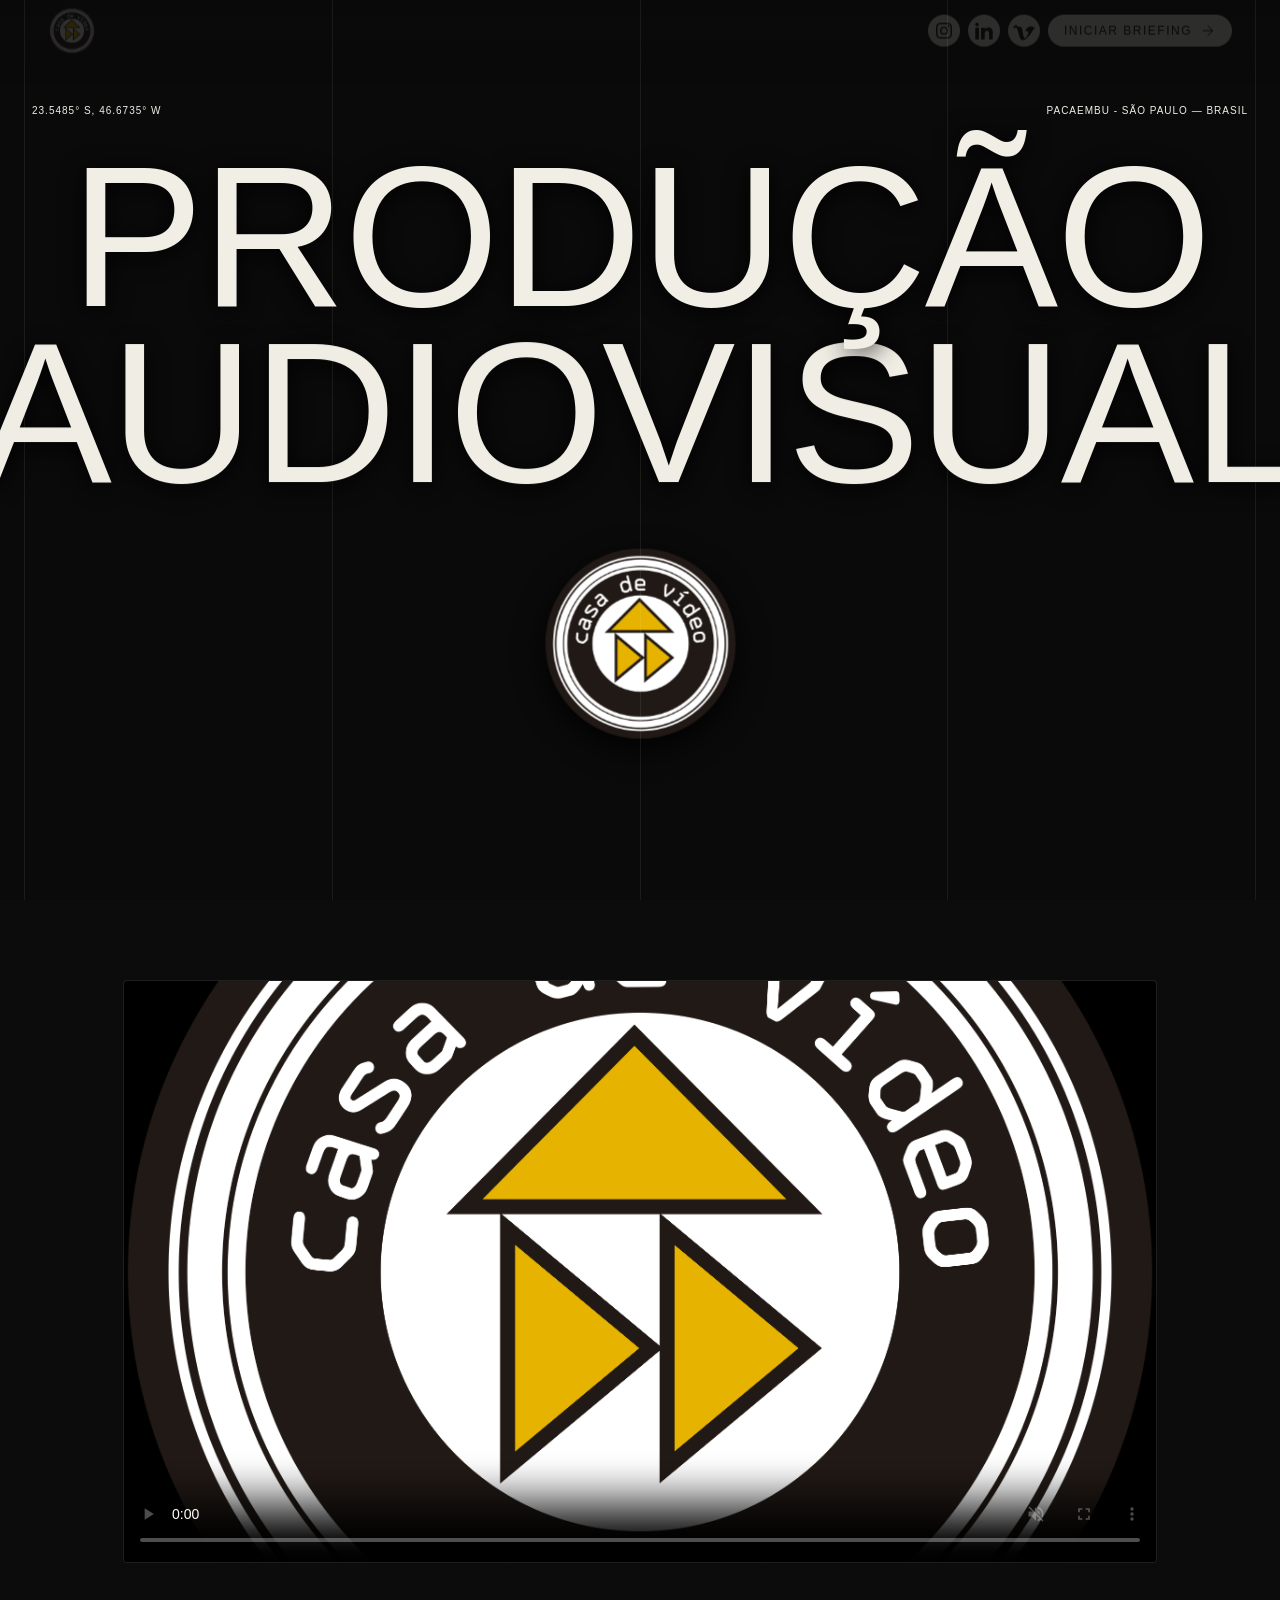
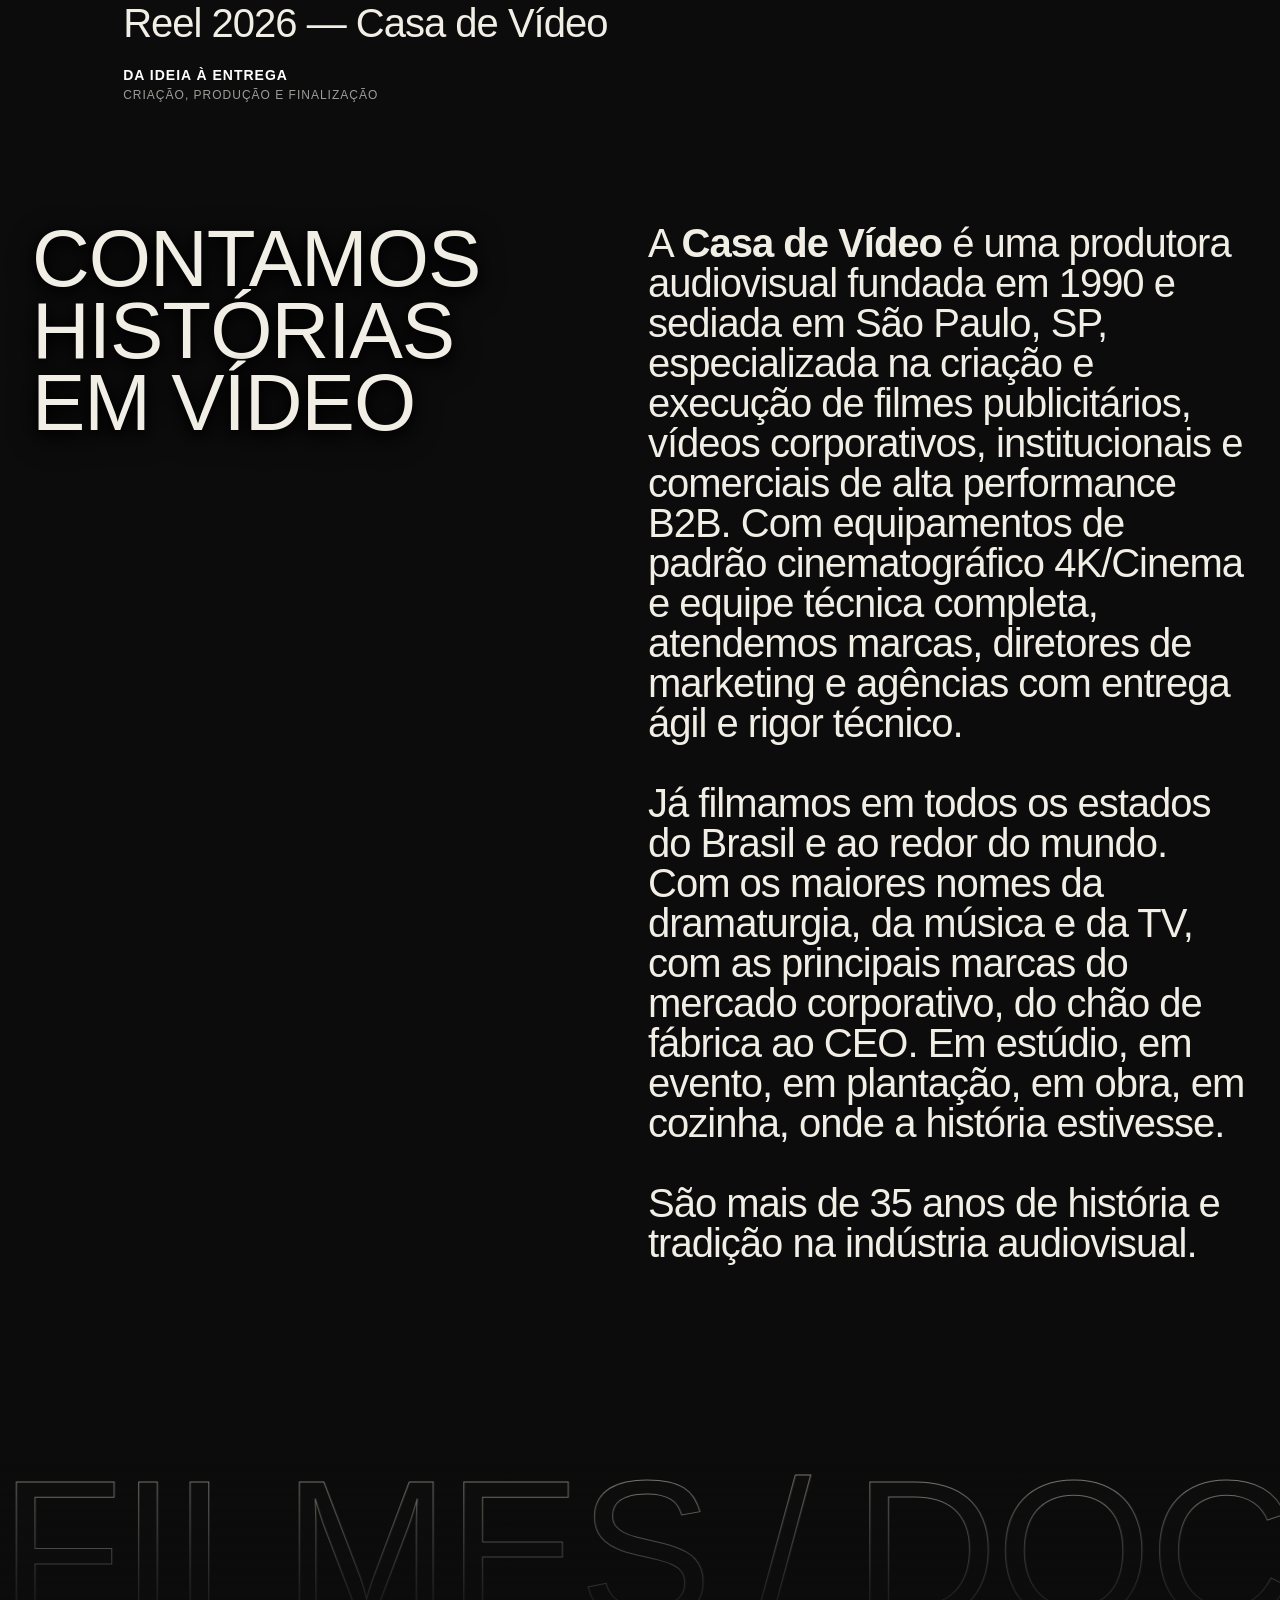
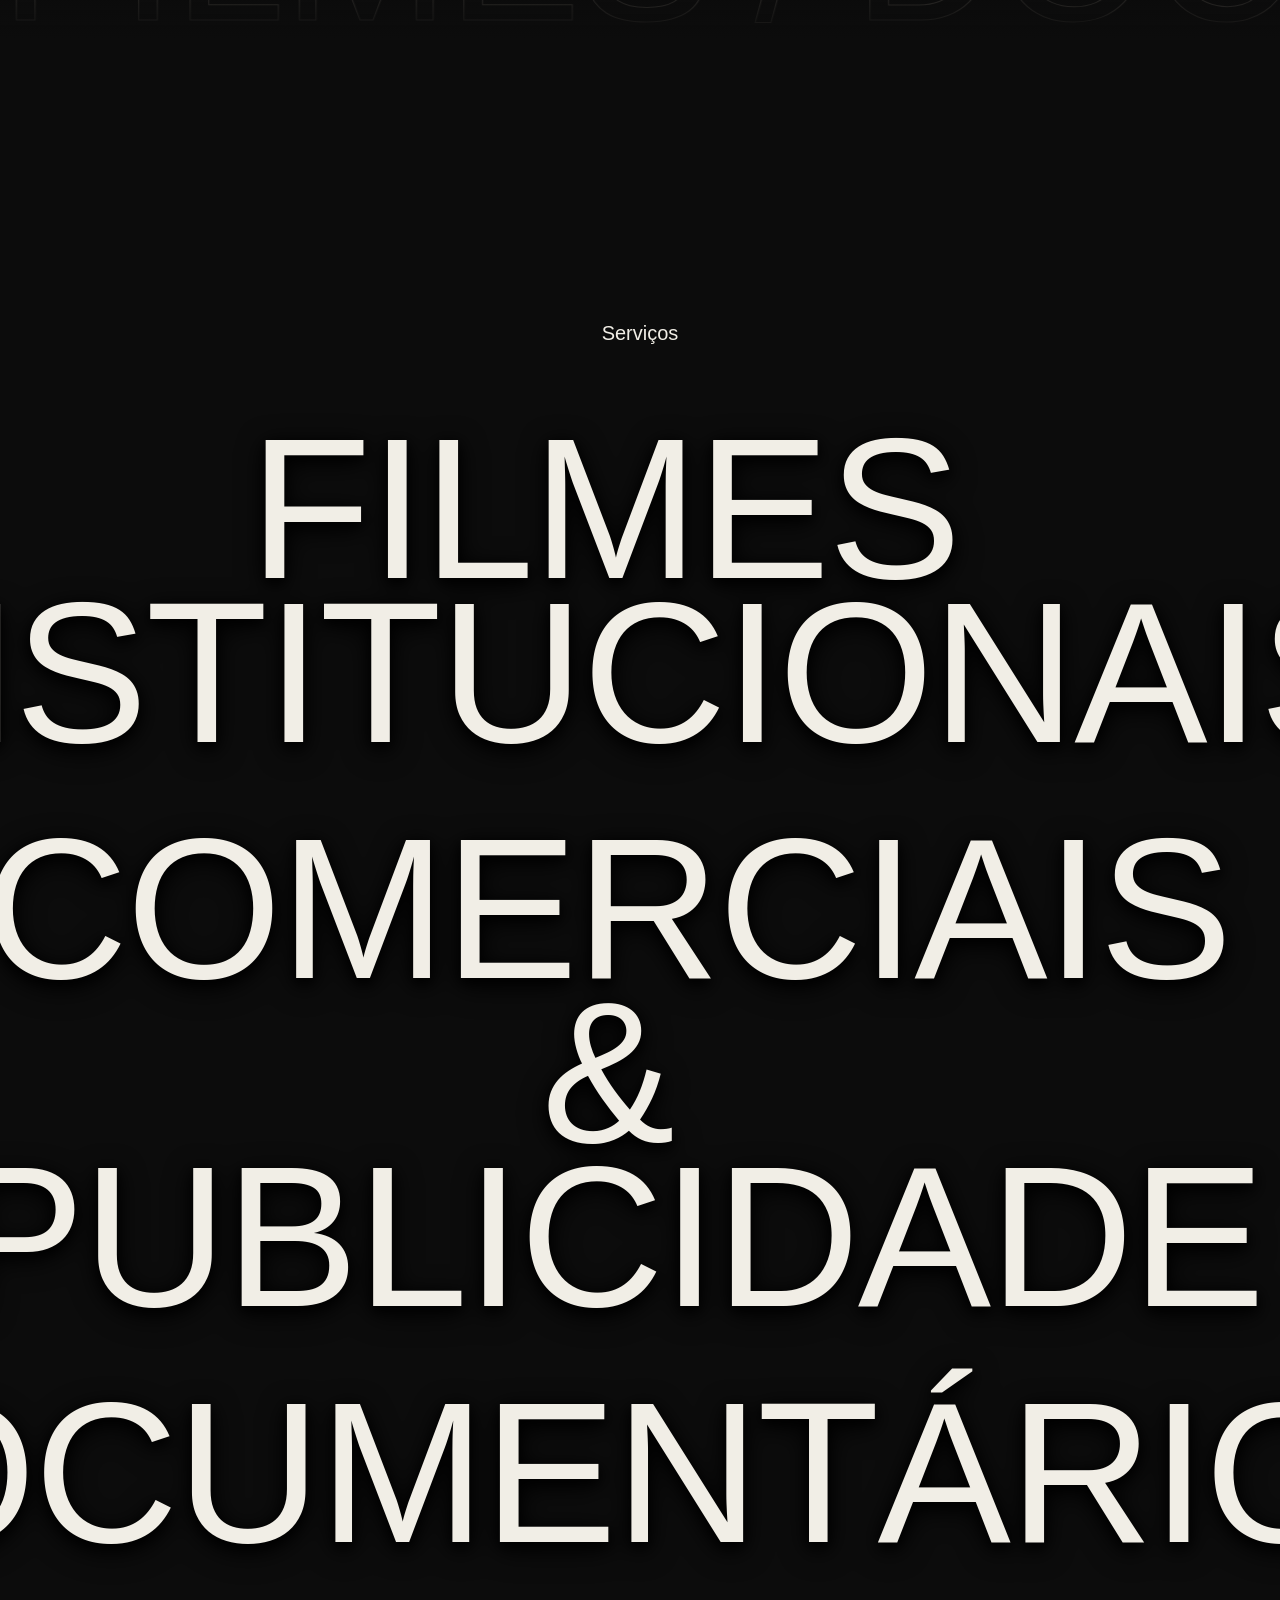
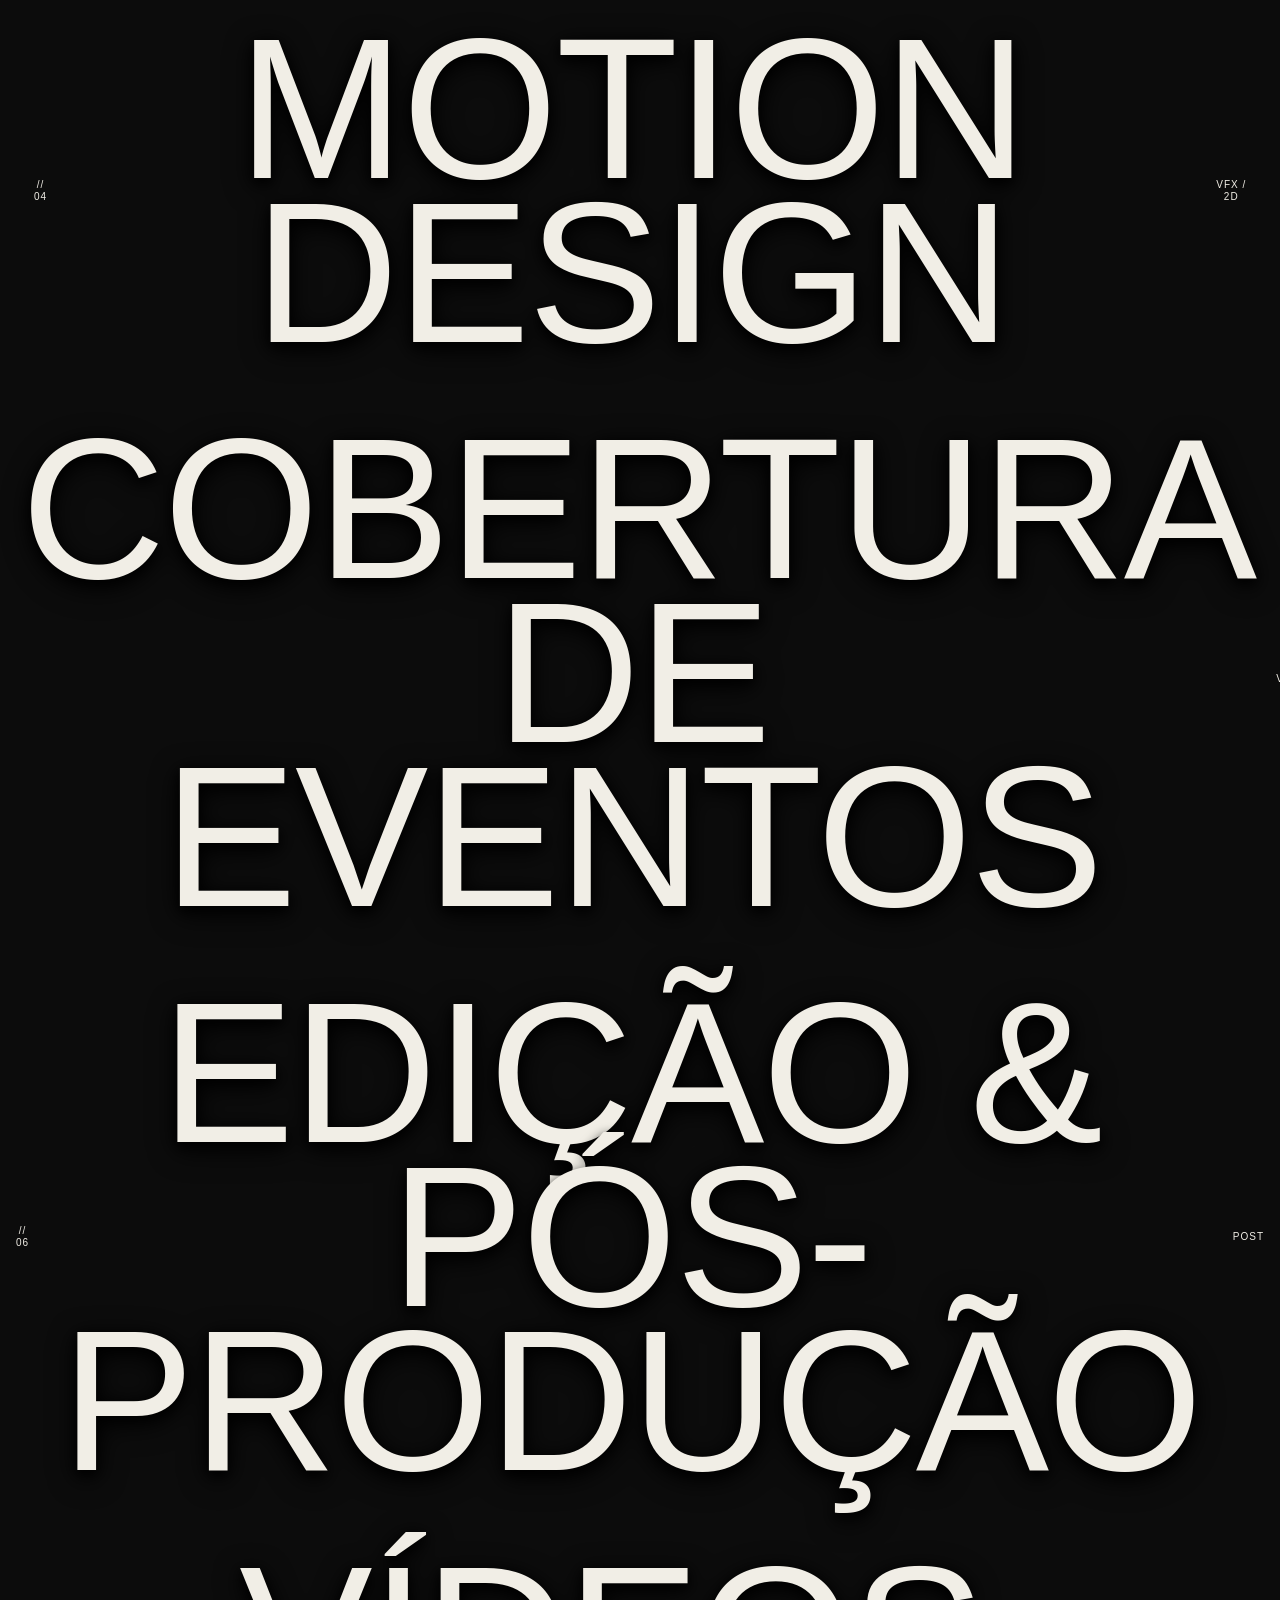
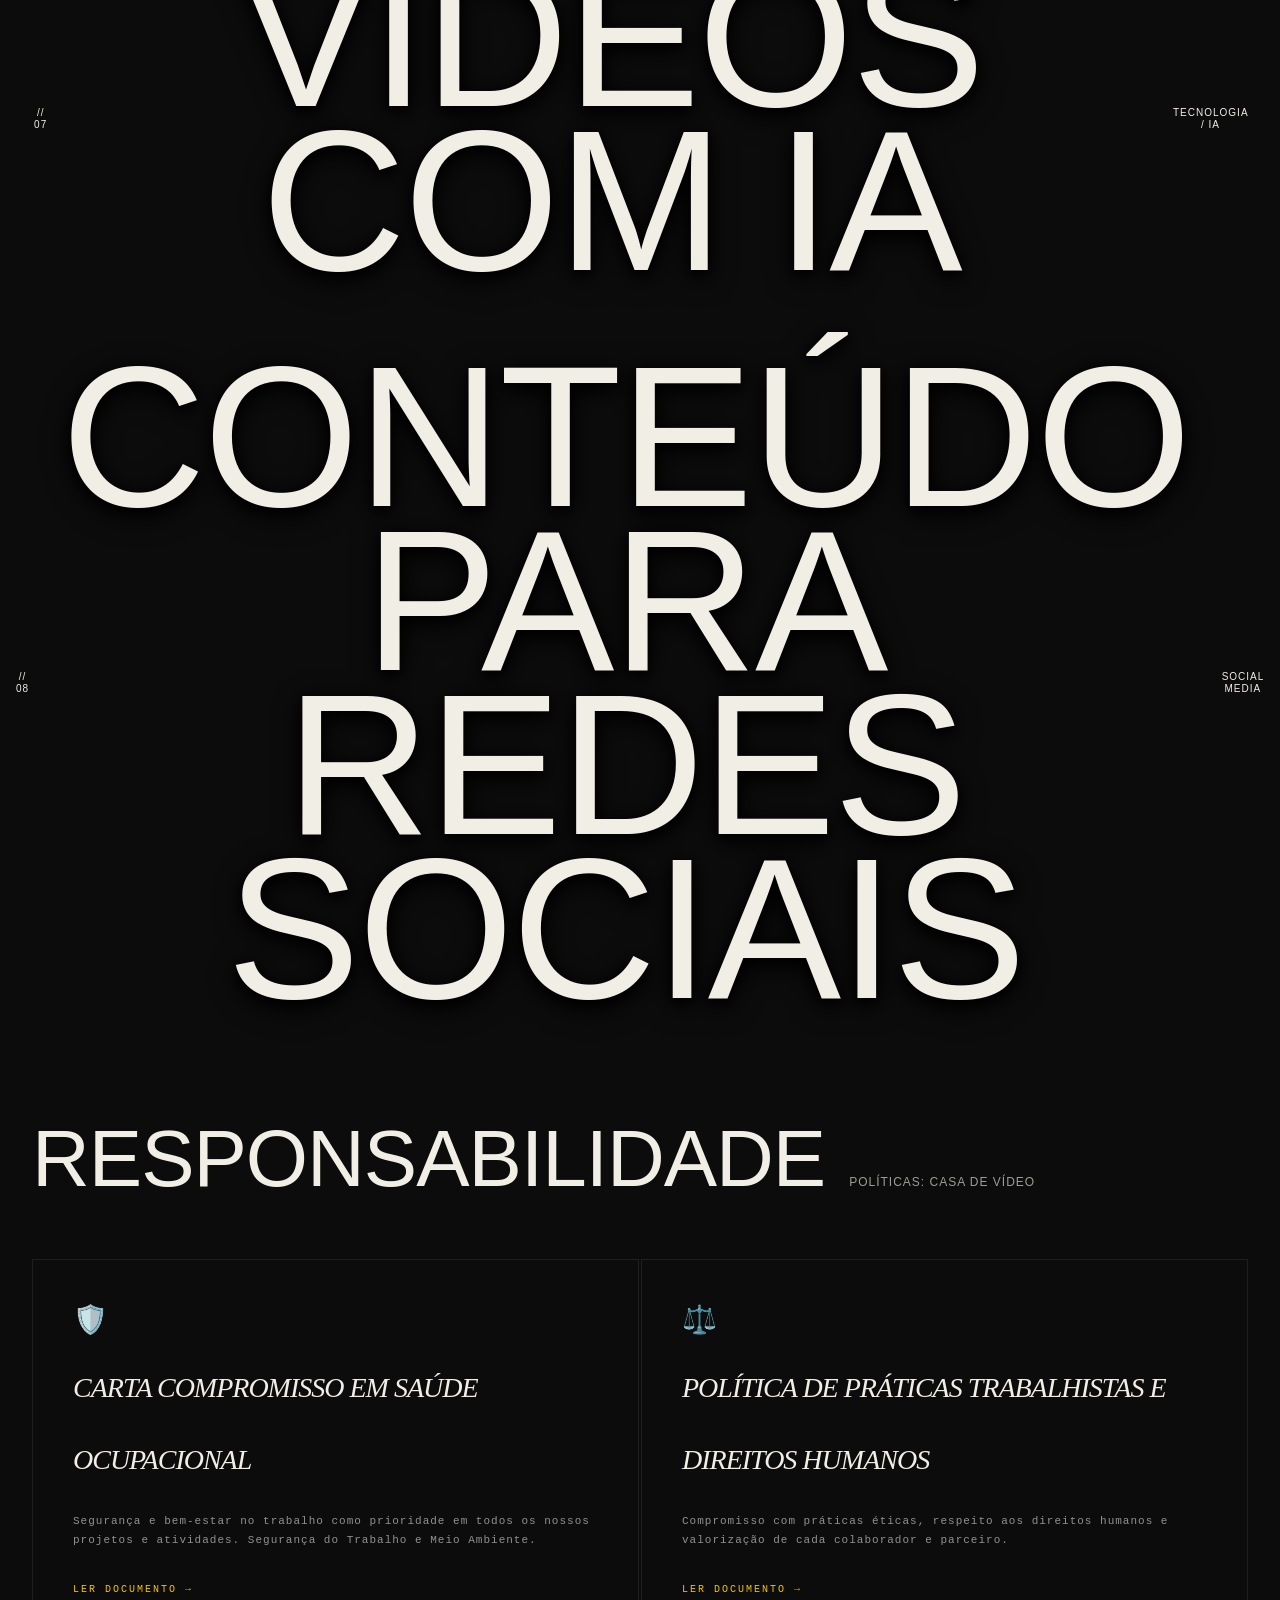
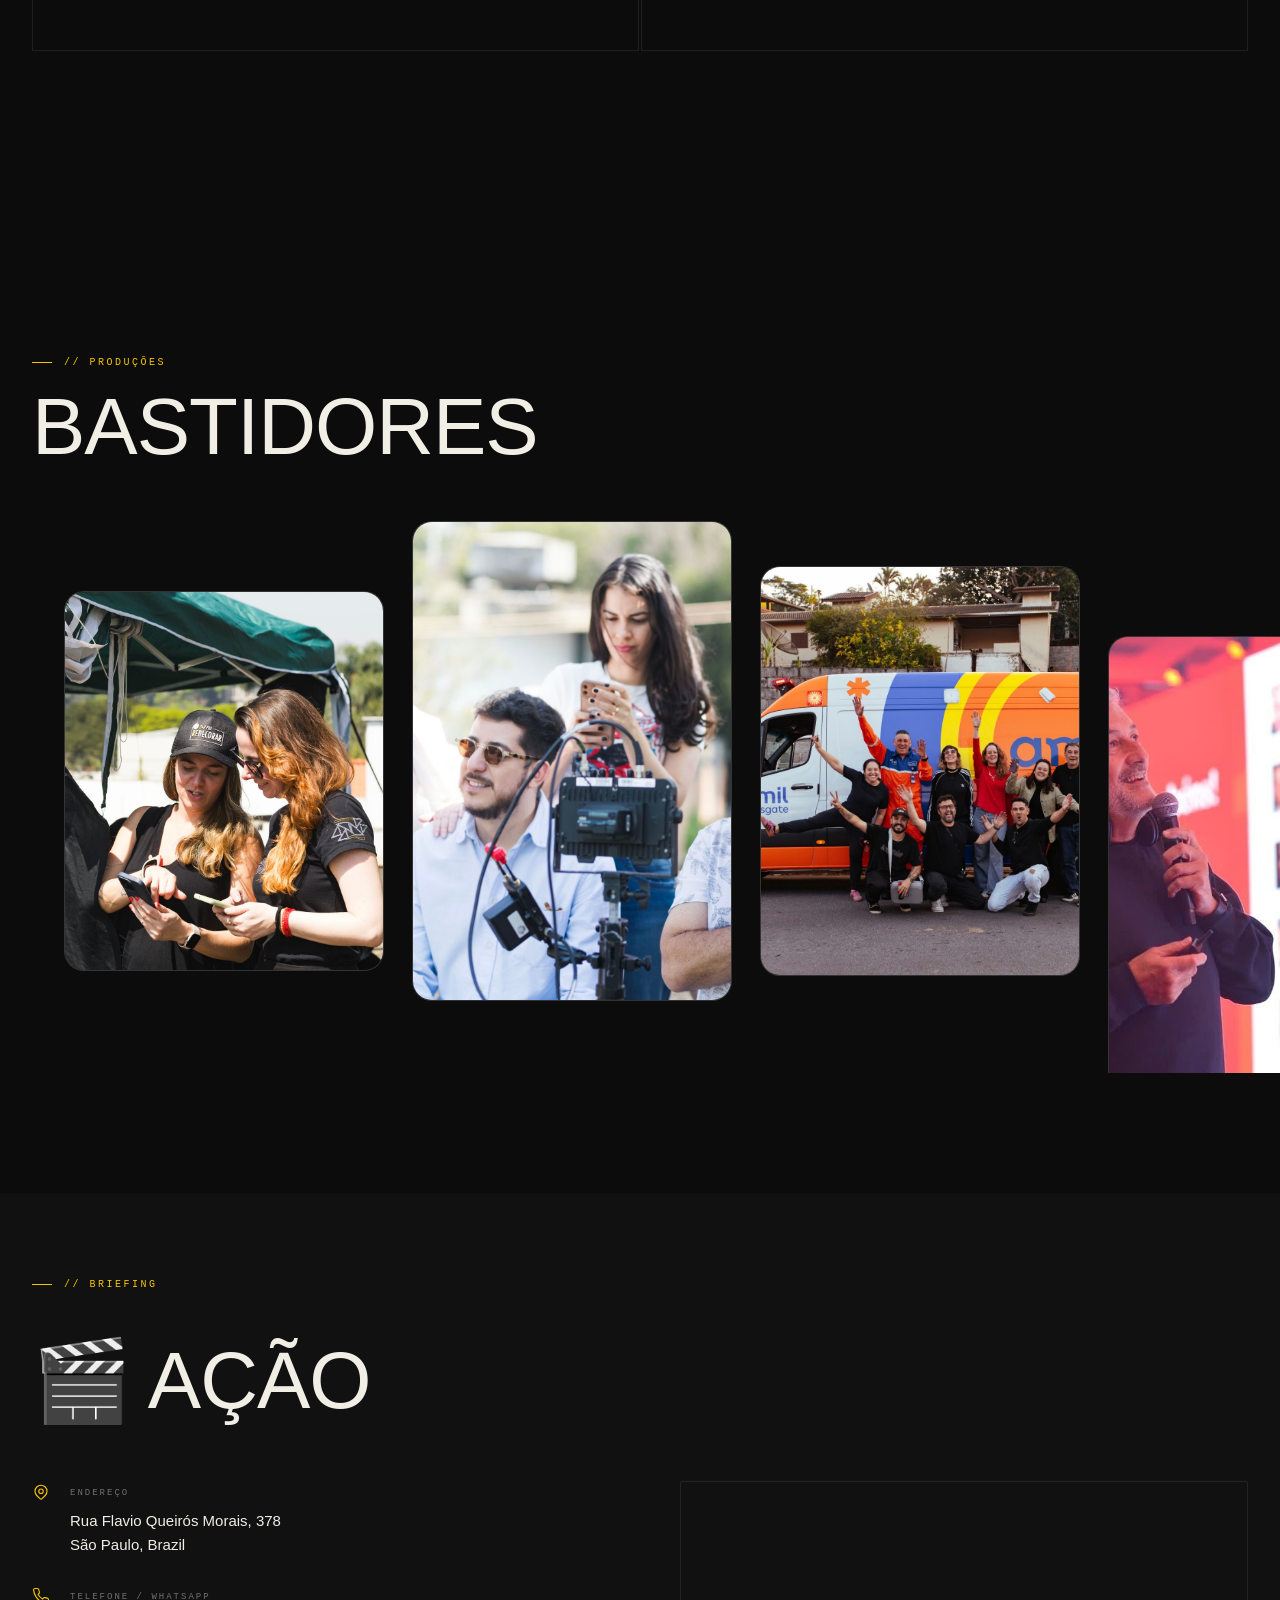
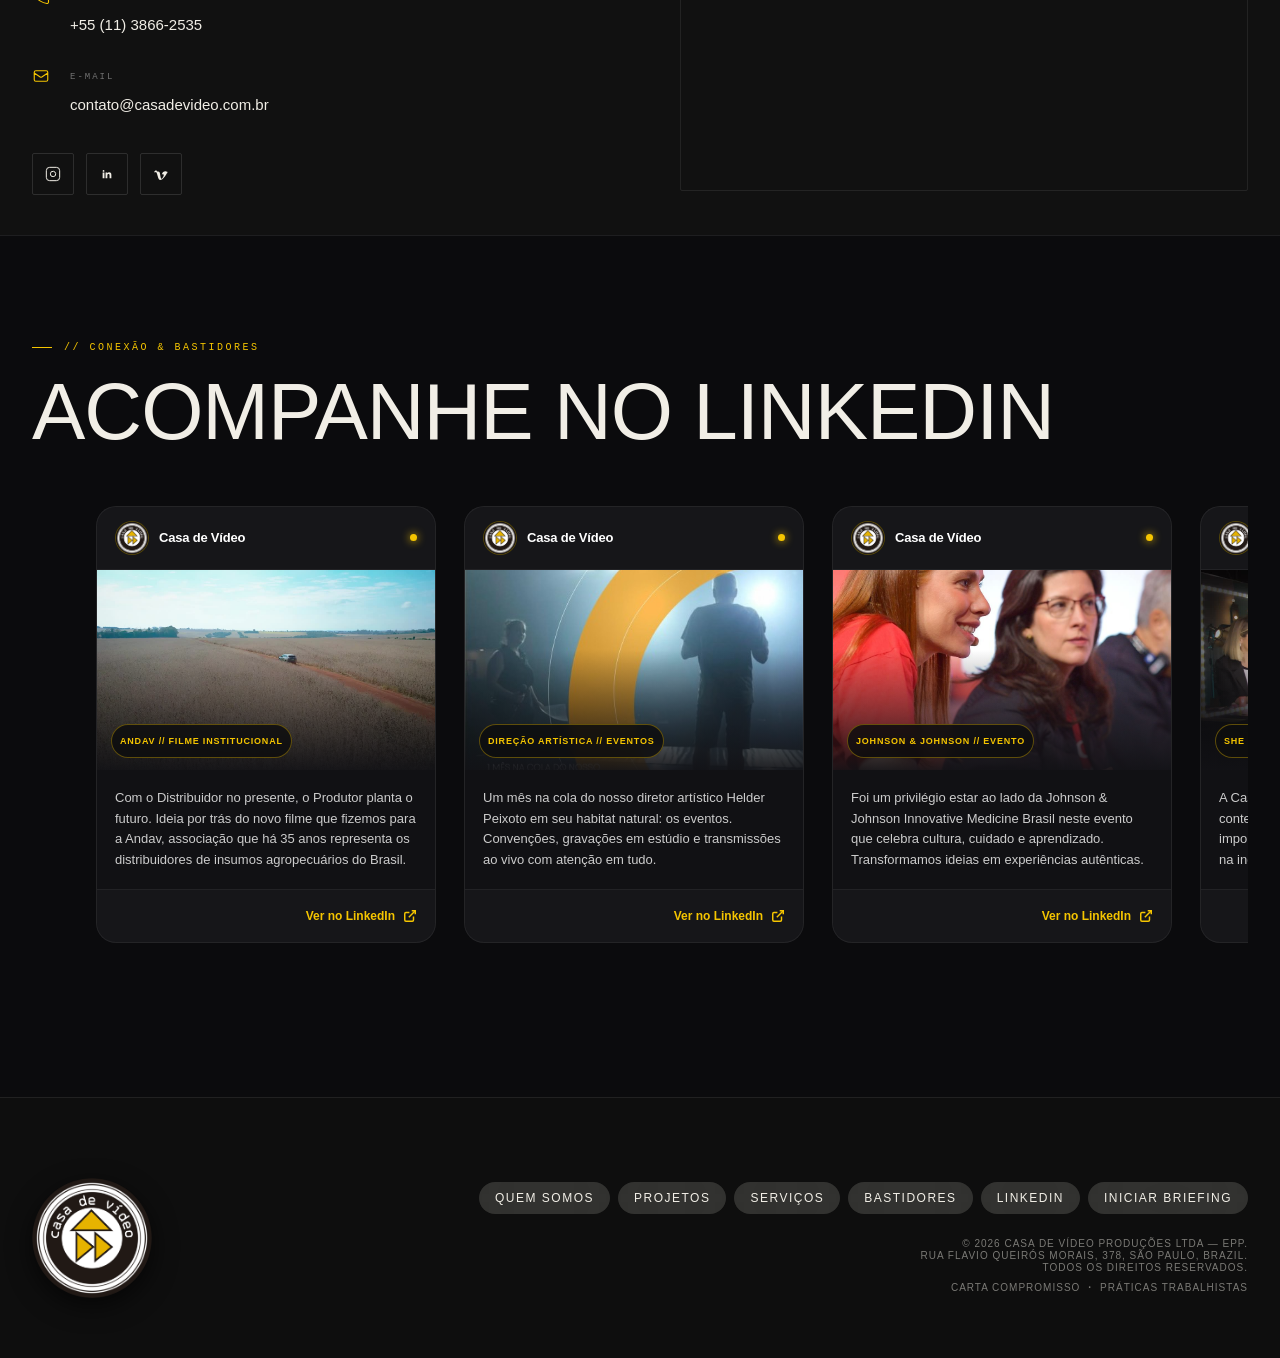
==== commit e0fee110: "security: adiciona CSP headers e rel=noopener noreferrer para endurecimento defensivo" ====
--- a/index.html
+++ b/index.html
@@ -51,11 +51,20 @@
       "@type": ["Organization", "Corporation"],
       "@id": "https://www.casadevideo.com.br/#organization",
       "name": "Casa de Vídeo Produções Ltda",
+      "legalName": "Casa de Vídeo Produções Audiovisuais Ltda",
       "alternateName": "Casa de Vídeo",
       "url": "https://www.casadevideo.com.br",
-      "logo": "https://www.casadevideo.com.br/Documentos/logo.png",
+      "logo": {
+        "@type": "ImageObject",
+        "@id": "https://www.casadevideo.com.br/#logo",
+        "url": "https://www.casadevideo.com.br/Documentos/logo.png",
+        "caption": "Casa de Vídeo Produções Audiovisuais"
+      },
+      "image": "https://www.casadevideo.com.br/Documentos/logo.png",
       "description": "Produtora audiovisual especializada em filmes publicitários, vídeos corporativos, institucionais e comerciais de alta performance em São Paulo.",
       "foundingDate": "1990",
+      "telephone": "+55-11-3866-2535",
+      "email": "contato@casadevideo.com.br",
       "address": {
         "@type": "PostalAddress",
         "addressLocality": "São Paulo",
@@ -72,25 +81,37 @@
       "sameAs": [
         "https://www.linkedin.com/company/casadevideo",
         "https://vimeo.com/casadevideo",
-        "https://www.instagram.com/casadevideo"
+        "https://www.instagram.com/casadevideo",
+        "https://www.youtube.com/@casadevideoproducoes"
+      ],
+      "knowsAbout": [
+        "Produção Audiovisual",
+        "Filmes Publicitários",
+        "Vídeos Corporativos B2B",
+        "Comerciais de TV e Streaming",
+        "Branded Content",
+        "Pós-produção e Color Grading"
       ]
     },
     {
       "@type": "WebSite",
       "@id": "https://www.casadevideo.com.br/#website",
       "url": "https://www.casadevideo.com.br",
-      "name": "Casa de Vídeo Produções",
+      "name": "Casa de Vídeo Produções Audiovisuais",
+      "description": "Produtora de vídeos corporativos, filmes publicitários e conteúdo audiovisual B2B em São Paulo.",
       "publisher": {
         "@id": "https://www.casadevideo.com.br/#organization"
       },
       "inLanguage": "pt-BR"
     },
     {
-      "@type": "LocalBusiness",
+      "@type": "ProfessionalService",
       "@id": "https://www.casadevideo.com.br/#localbusiness",
-      "name": "Casa de Vídeo Produções Audiovisuais",
+      "name": "Casa de Vídeo — Produtora Audiovisual São Paulo",
+      "url": "https://www.casadevideo.com.br",
+      "telephone": "+55-11-3866-2535",
+      "priceRange": "$$$",
       "image": "https://www.casadevideo.com.br/Documentos/logo.png",
-      "priceRange": "$$$",
       "address": {
         "@type": "PostalAddress",
         "addressLocality": "São Paulo",
@@ -107,30 +128,94 @@
         "dayOfWeek": ["Monday", "Tuesday", "Wednesday", "Thursday", "Friday"],
         "opens": "08:00",
         "closes": "19:00"
+      },
+      "parentOrganization": {
+        "@id": "https://www.casadevideo.com.br/#organization"
       }
     },
     {
       "@type": "Service",
       "@id": "https://www.casadevideo.com.br/#service-producao-b2b",
-      "name": "Produção de Vídeos Corporativos e Filmes Publicitários",
+      "name": "Produção de Vídeos Corporativos e Filmes Publicitários B2B",
+      "serviceType": "Produção Audiovisual Publicitária e Institucional",
       "provider": {
         "@id": "https://www.casadevideo.com.br/#organization"
       },
-      "areaServed": "Brasil",
-      "serviceType": "Produção Audiovisual B2B",
-      "description": "Desenvolvimento completo de roteiro, direção de cena, captação 4K/Cinema e pós-produção audiovisual para empresas e marcas."
+      "areaServed": {
+        "@type": "AdministrativeArea",
+        "name": "São Paulo e Região Metropolitana"
+      },
+      "description": "Desenvolvimento completo de roteiro, direção de cena, captação 4K/Cinema e pós-produção audiovisual para empresas, marcas e agências."
     },
     {
       "@type": "VideoObject",
       "@id": "https://www.casadevideo.com.br/#showreel2026",
-      "name": "Showreel Casa de Vídeo — Produções Audiovisuais 4K",
-      "description": "Portfólio cinematográfico dos principais filmes publicitários, institucionais e corporativos produzidos pela Casa de Vídeo.",
-      "thumbnailUrl": ["https://www.casadevideo.com.br/Documentos/logo.png"],
+      "name": "Showreel Comercial & Corporativo 2026 — Casa de Vídeo",
+      "description": "Portfólio cinematográfico dos principais filmes publicitários, institucionais e corporativos 4K produzidos pela Casa de Vídeo em São Paulo.",
+      "thumbnailUrl": [
+        "https://www.casadevideo.com.br/Documentos/logo.png"
+      ],
       "contentUrl": "https://www.casadevideo.com.br/Documentos/reel_cv_2026_1080p.mp4",
+      "embedUrl": "https://vimeo.com/casadevideo",
       "uploadDate": "2026-01-15T08:00:00-03:00",
+      "duration": "PT1M45S",
       "publisher": {
         "@id": "https://www.casadevideo.com.br/#organization"
       }
+    },
+    {
+      "@type": "FAQPage",
+      "@id": "https://www.casadevideo.com.br/#faq",
+      "mainEntity": [
+        {
+          "@type": "Question",
+          "name": "Qual é o prazo médio de entrega de um vídeo corporativo B2B?",
+          "acceptedAnswer": {
+            "@type": "Answer",
+            "text": "O prazo médio de produção varia entre 15 e 30 dias úteis, englobando alinhamento de roteiro, pré-produção, gravação e pós-produção com rodadas de aprovação."
+          }
+        },
+        {
+          "@type": "Question",
+          "name": "A Casa de Vídeo atende agências de publicidade e diretores de marketing em São Paulo?",
+          "acceptedAnswer": {
+            "@type": "Answer",
+            "text": "Sim. Somos especializados no atendimento B2B a agências, gerentes de comunicação e diretores de marketing, entregando conformidade trabalhista, pontualidade e padrão cinematográfico."
+          }
+        },
+        {
+          "@type": "Question",
+          "name": "A produtora oferece estrutura completa de equipamento e equipe?",
+          "acceptedAnswer": {
+            "@type": "Answer",
+            "text": "Dispomos de câmeras de cinema 4K/6K, iluminação profissional de LED/HMI, captação de áudio direto, drones homologados pela ANAC e equipe técnica qualificada."
+          }
+        }
+      ]
+    },
+    {
+      "@type": "BreadcrumbList",
+      "@id": "https://www.casadevideo.com.br/#breadcrumb",
+      "itemListElement": [
+        {
+          "@type": "ListItem",
+          "position": 1,
+          "name": "Home",
+          "item": "https://www.casadevideo.com.br"
+        },
+        {
+          "@type": "ListItem",
+          "position": 2,
+          "name": "Serviços Audiovisuais",
+          "item": "https://www.casadevideo.com.br/#servicos"
+        },
+        {
+          "@type": "ListItem",
+          "position": 3,
+          "name": "Produtora de Vídeo B2B SP",
+          "item": "https://www.casadevideo.com.br/#contato"
+        }
+      ]
     }
   ]
 }
@@ -145,6 +230,7 @@
 <meta name="author" content="b.rocket - berocket@berocket.com.br"/>
 
 <!-- ── Security Headers ── -->
+<meta http-equiv="Content-Security-Policy" content="default-src 'self'; script-src 'self' 'unsafe-inline' https://www.googletagmanager.com https://www.google-analytics.com https://cdnjs.cloudflare.com; style-src 'self' 'unsafe-inline' https://fonts.googleapis.com; font-src 'self' https://fonts.gstatic.com data:; img-src 'self' data: https:; frame-src 'self' https://www.googletagmanager.com https://www.google.com https://maps.google.com; connect-src 'self' https://www.google-analytics.com https://stats.g.doubleclick.net https://region1.google-analytics.com; base-uri 'self'; form-action 'self'; object-src 'none'; frame-ancestors 'self';"/>
 <meta http-equiv="X-Frame-Options" content="SAMEORIGIN"/>
 <meta http-equiv="X-Content-Type-Options" content="nosniff"/>
 <meta http-equiv="Referrer-Policy" content="strict-origin-when-cross-origin"/>
@@ -154,9 +240,9 @@
 <link href="css/style.css" rel="stylesheet" type="text/css"/>
 
 <!-- GSAP + Core JS (animações do site) -->
-<script src="https://cdnjs.cloudflare.com/ajax/libs/gsap/3.12.5/gsap.min.js"></script>
-<script src="https://cdnjs.cloudflare.com/ajax/libs/gsap/3.12.5/ScrollTrigger.min.js"></script>
-<script src="https://cdnjs.cloudflare.com/ajax/libs/gsap/3.12.5/ScrollToPlugin.min.js"></script>
+<script src="https://cdnjs.cloudflare.com/ajax/libs/gsap/3.12.5/gsap.min.js" integrity="sha384-g4NTh/Iv5PPU4xPyhEWqPcwtNXOvdaDI8LLnyYfyNZOjKJeYQyjzQ9X5275eBjpt" crossorigin="anonymous" referrerpolicy="no-referrer"></script>
+<script src="https://cdnjs.cloudflare.com/ajax/libs/gsap/3.12.5/ScrollTrigger.min.js" integrity="sha384-Z3REaz79l2IaAZqJsSABtTbhjgOUYyV3p90XNnAPCSHg3EMTz1fouunq9WZRtj3d" crossorigin="anonymous" referrerpolicy="no-referrer"></script>
+<script src="https://cdnjs.cloudflare.com/ajax/libs/gsap/3.12.5/ScrollToPlugin.min.js" integrity="sha384-RVPQwTb0fPz9kI8s5GwAq1Qioto9fnEQt1aKGSQSm8xV6+DIdBSgcCShoHqfKnhv" crossorigin="anonymous" referrerpolicy="no-referrer"></script>
 
 <!-- Core Scripts -->
 <script src="js/main.js" defer></script>
@@ -1580,7 +1666,7 @@
       <!-- DIREITA: sociais + CTA (Instagram, LinkedIn e Vimeo com hover colorido) -->
       <div class="right-nav">
         <!-- Instagram -->
-        <a href="https://www.instagram.com/casadevideo" target="_blank" rel="noopener" class="nav-social-link instagram w-inline-block" aria-label="Instagram Casa de Vídeo">
+        <a href="https://www.instagram.com/casadevideo" target="_blank" rel="noopener noreferrer" class="nav-social-link instagram w-inline-block" aria-label="Instagram Casa de Vídeo">
           <div class="icon-social w-embed">
             <svg xmlns="http://www.w3.org/2000/svg" width="100%" height="100%" viewBox="0 0 16 16" fill="none">
               <g clip-path="url(#clip0_insta)">
@@ -1598,7 +1684,7 @@
           <img src="https://cdn.prod.website-files.com/6873f64b566572b04fea0b24/68776db1e1b5806af83f16f0_Insta.png" loading="lazy" alt="" class="instagram-bg"/>
         </a>
         <!-- LinkedIn -->
-        <a href="https://www.linkedin.com/company/casadevideo" target="_blank" rel="noopener" class="nav-social-link linkedin w-inline-block" aria-label="LinkedIn Casa de Vídeo">
+        <a href="https://www.linkedin.com/company/casadevideo" target="_blank" rel="noopener noreferrer" class="nav-social-link linkedin w-inline-block" aria-label="LinkedIn Casa de Vídeo">
           <div class="icon-social w-embed">
             <svg xmlns="http://www.w3.org/2000/svg" width="100%" height="100%" viewBox="-10 -10 44 44" fill="currentColor">
               <path d="M4.98 3.5c0 1.381-1.11 2.5-2.48 2.5s-2.48-1.119-2.48-2.5c0-1.38 1.11-2.5 2.48-2.5s2.48 1.12 2.48 2.5zm.02 4.5h-5v16h5v-16zm7.982 0h-4.968v16h4.969v-8.399c0-4.67 6.029-5.052 6.029 0v8.399h4.988v-10.131c0-7.88-8.922-7.593-11.018-3.714v-2.155z"/>
@@ -1606,7 +1692,7 @@
           </div>
         </a>
         <!-- Vimeo -->
-        <a href="https://vimeo.com/casadevideo" target="_blank" rel="noopener" class="nav-social-link vimeo w-inline-block" aria-label="Vimeo Casa de Vídeo">
+        <a href="https://vimeo.com/casadevideo" target="_blank" rel="noopener noreferrer" class="nav-social-link vimeo w-inline-block" aria-label="Vimeo Casa de Vídeo">
           <div class="icon-social w-embed">
             <svg xmlns="http://www.w3.org/2000/svg" width="100%" height="100%" viewBox="-3 -3 30 30" fill="currentColor">
               <path d="M22 7.42c-.09 2-1.48 4.73-4.17 8.2C15.04 19.2 12.72 21 10.76 21c-1.19 0-2.19-1.1-3.01-3.28L6.19 12.2C5.56 10.02 4.89 8.93 4.19 8.93c-.15 0-.68.32-1.59.97l-.95-1.22c1-.88 1.99-1.76 2.96-2.64C5.94 8.89 6.94 8.29 7.6 8.24c1.57-.15 2.54.92 2.9 3.22.39 2.47.66 4 .82 4.62.45 2.07.95 3.1 1.49 3.1.42 0 1.06-.67 1.91-2 .85-1.34 1.3-2.36 1.36-3.06.12-1.16-.33-1.74-1.36-1.74-.49 0-1 .11-1.51.34.99-3.27 2.9-4.86 5.71-4.77 2.09.06 3.07 1.41 2.94 4.05z"/>
@@ -1953,7 +2039,7 @@
           </div>
           <div>
             <div class="cdv-contact-label">Telefone / WhatsApp</div>
-            <div class="cdv-contact-value"><a href="https://api.whatsapp.com/send?phone=551138662535&text=Olá,%20vim%20pelo%20site%20e%20gostaria%20de%20solicitar%20um%20orçamento." target="_blank" rel="noopener">+55 (11) 3866-2535</a></div>
+            <div class="cdv-contact-value"><a href="https://api.whatsapp.com/send?phone=551138662535&text=Olá,%20vim%20pelo%20site%20e%20gostaria%20de%20solicitar%20um%20orçamento." target="_blank" rel="noopener noreferrer">+55 (11) 3866-2535</a></div>
           </div>
         </div>
         <div class="cdv-contact-item">
@@ -1966,15 +2052,15 @@
           </div>
         </div>
         <div class="cdv-social-row">
-          <a href="https://instagram.com/casadevideo" target="_blank" rel="noopener" class="cdv-social-btn" aria-label="Instagram">
+          <a href="https://instagram.com/casadevideo" target="_blank" rel="noopener noreferrer" class="cdv-social-btn" aria-label="Instagram">
             <svg width="16" height="16" viewBox="0 0 24 24" fill="none" stroke="currentColor" stroke-width="1.5"><rect x="2" y="2" width="20" height="20" rx="5"/><path d="M16 11.37A4 4 0 1112.63 8 4 4 0 0116 11.37z"/><line x1="17.5" y1="6.5" x2="17.51" y2="6.5"/></svg>
           </a>
-          <a href="https://www.linkedin.com/company/casadevideo" target="_blank" rel="noopener" class="cdv-social-btn" aria-label="LinkedIn">
+          <a href="https://www.linkedin.com/company/casadevideo" target="_blank" rel="noopener noreferrer" class="cdv-social-btn" aria-label="LinkedIn">
             <svg width="16" height="16" viewBox="-10 -10 44 44" fill="currentColor">
               <path d="M4.98 3.5c0 1.381-1.11 2.5-2.48 2.5s-2.48-1.119-2.48-2.5c0-1.38 1.11-2.5 2.48-2.5s2.48 1.12 2.48 2.5zm.02 4.5h-5v16h5v-16zm7.982 0h-4.968v16h4.969v-8.399c0-4.67 6.029-5.052 6.029 0v8.399h4.988v-10.131c0-7.88-8.922-7.593-11.018-3.714v-2.155z"/>
             </svg>
           </a>
-          <a href="https://vimeo.com/casadevideo" target="_blank" rel="noopener" class="cdv-social-btn" aria-label="Vimeo">
+          <a href="https://vimeo.com/casadevideo" target="_blank" rel="noopener noreferrer" class="cdv-social-btn" aria-label="Vimeo">
             <svg width="16" height="16" viewBox="0 0 24 24" fill="currentColor"><path d="M22 7.42c-.09 2-1.48 4.73-4.17 8.2C15.04 19.2 12.72 21 10.76 21c-1.19 0-2.19-1.1-3.01-3.28L6.19 12.2C5.56 10.02 4.89 8.93 4.19 8.93c-.15 0-.68.32-1.59.97l-.95-1.22c1-.88 1.99-1.76 2.96-2.64C5.94 8.89 6.94 8.29 7.6 8.24c1.57-.15 2.54.92 2.9 3.22.39 2.47.66 4 .82 4.62.45 2.07.95 3.1 1.49 3.1.42 0 1.06-.67 1.91-2 .85-1.34 1.3-2.36 1.36-3.06.12-1.16-.33-1.74-1.36-1.74-.49 0-1 .11-1.51.34.99-3.27 2.9-4.86 5.71-4.77 2.09.06 3.07 1.41 2.94 4.05z"/></svg>
           </a>
         </div>
@@ -1996,7 +2082,7 @@
        WHATSAPP FLOAT (Movido para dentro do #contato para controle de stickiness/pinning)
        ═══════════════════════════════════════════ -->
   <a href="https://api.whatsapp.com/send?phone=551138662535&text=Olá,%20vim%20pelo%20site%20e%20gostaria%20de%20solicitar%20um%20orçamento."
-     target="_blank" rel="noopener"
+     target="_blank" rel="noopener noreferrer"
      class="whatsapp-float" id="whatsappFloat"
      aria-label="Fale conosco pelo WhatsApp">
     <svg viewBox="0 0 24 24" xmlns="http://www.w3.org/2000/svg">
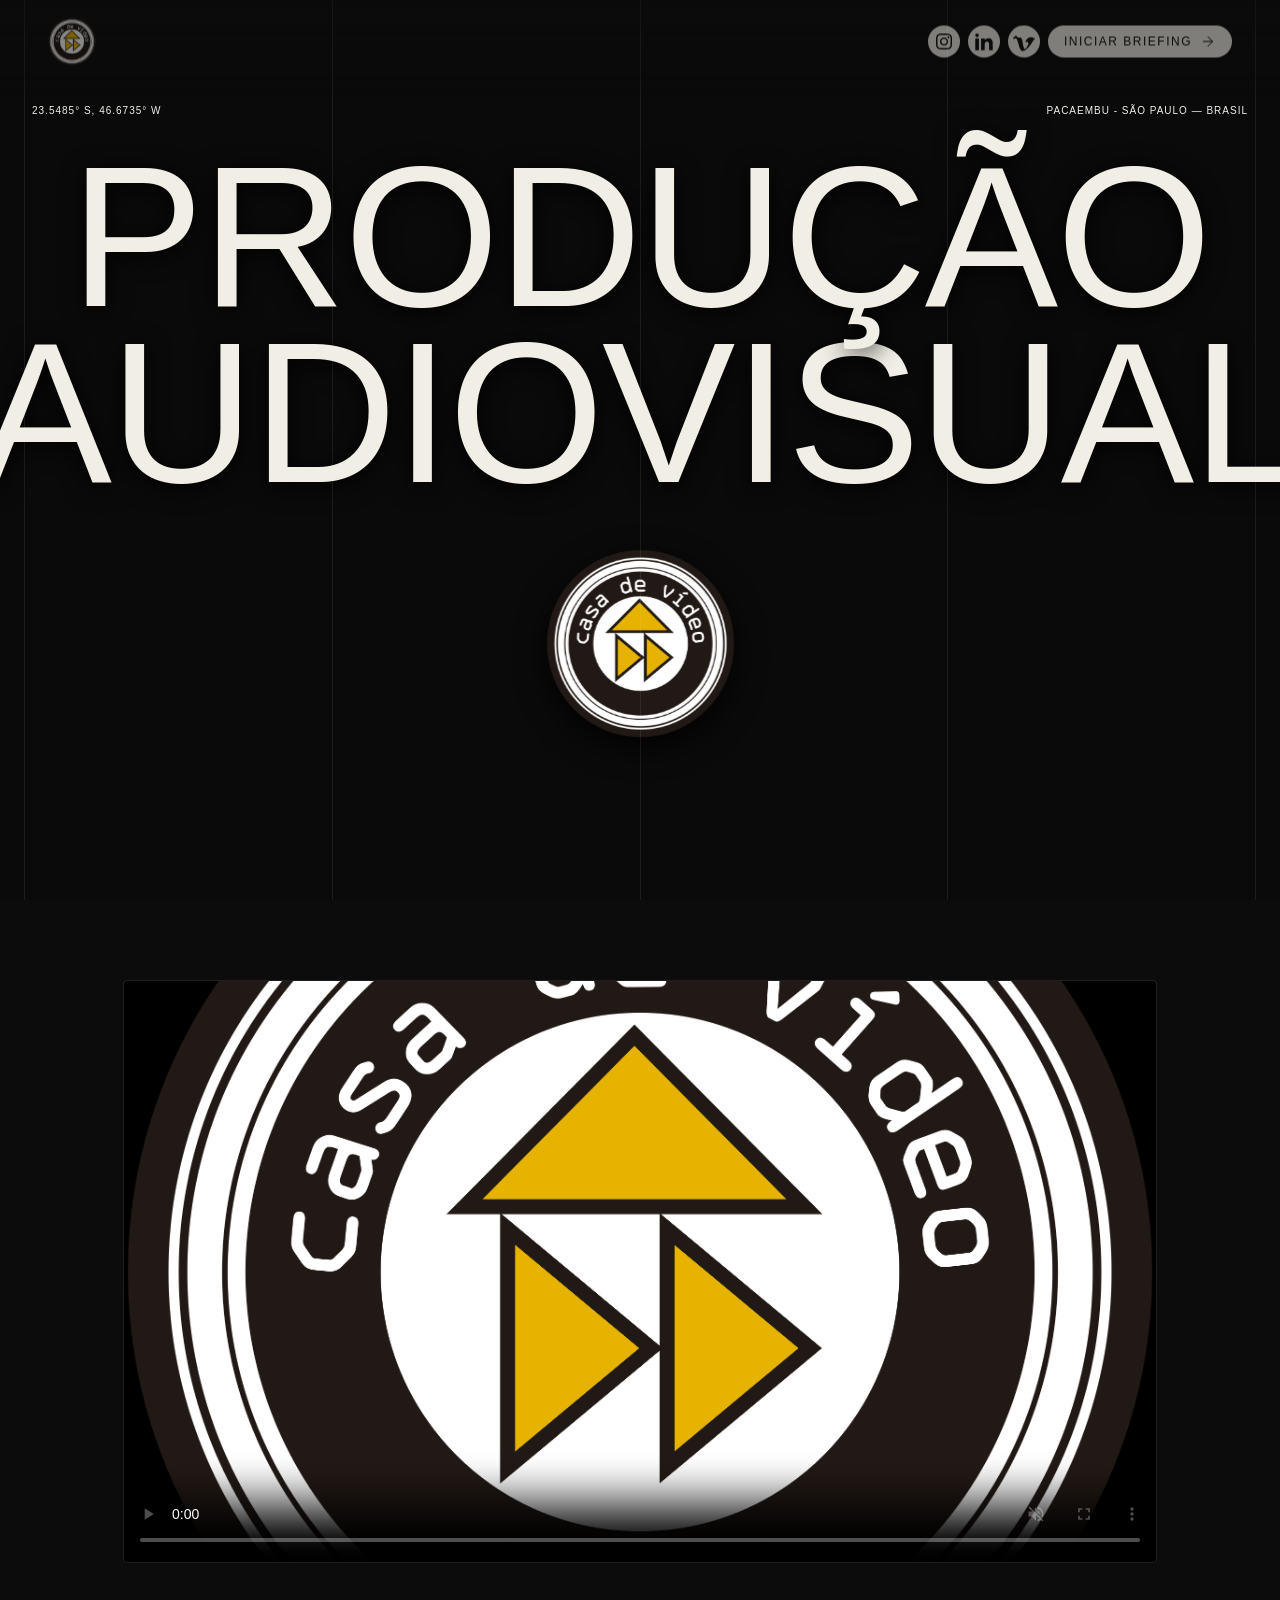
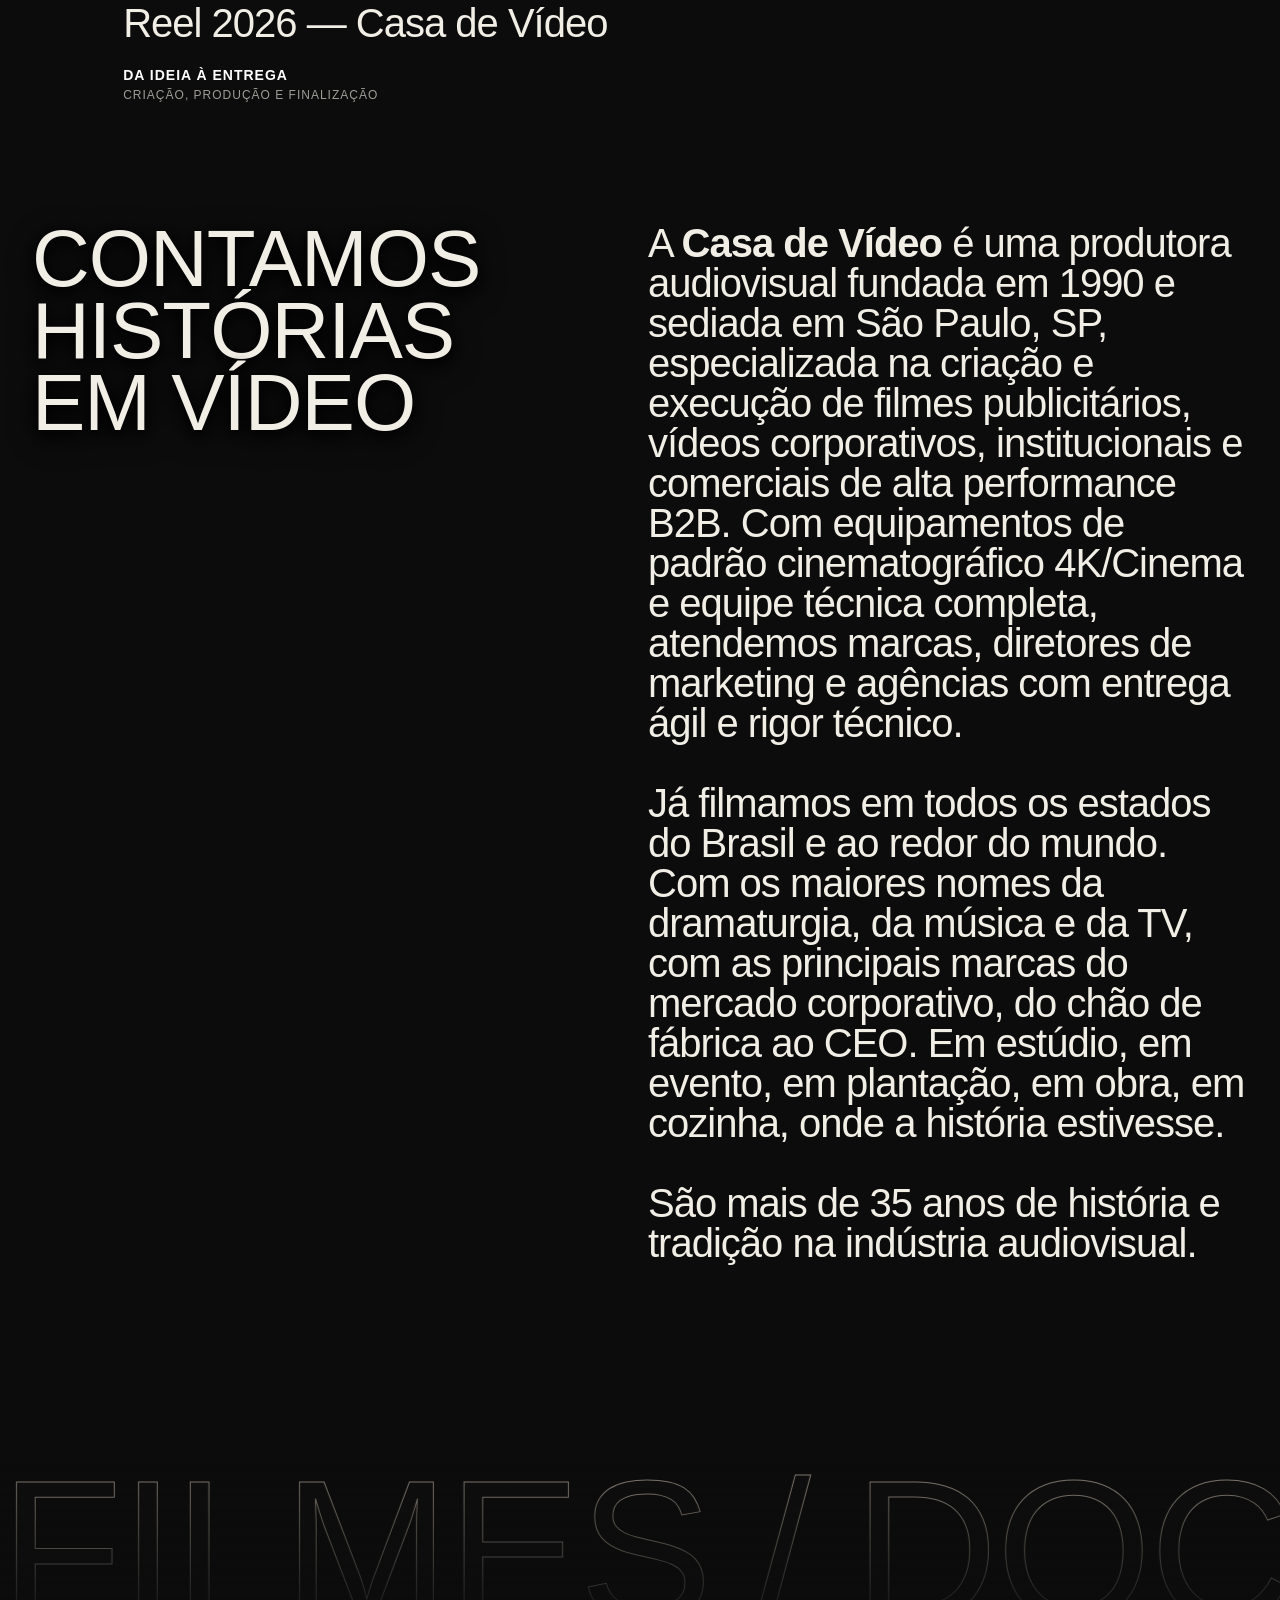
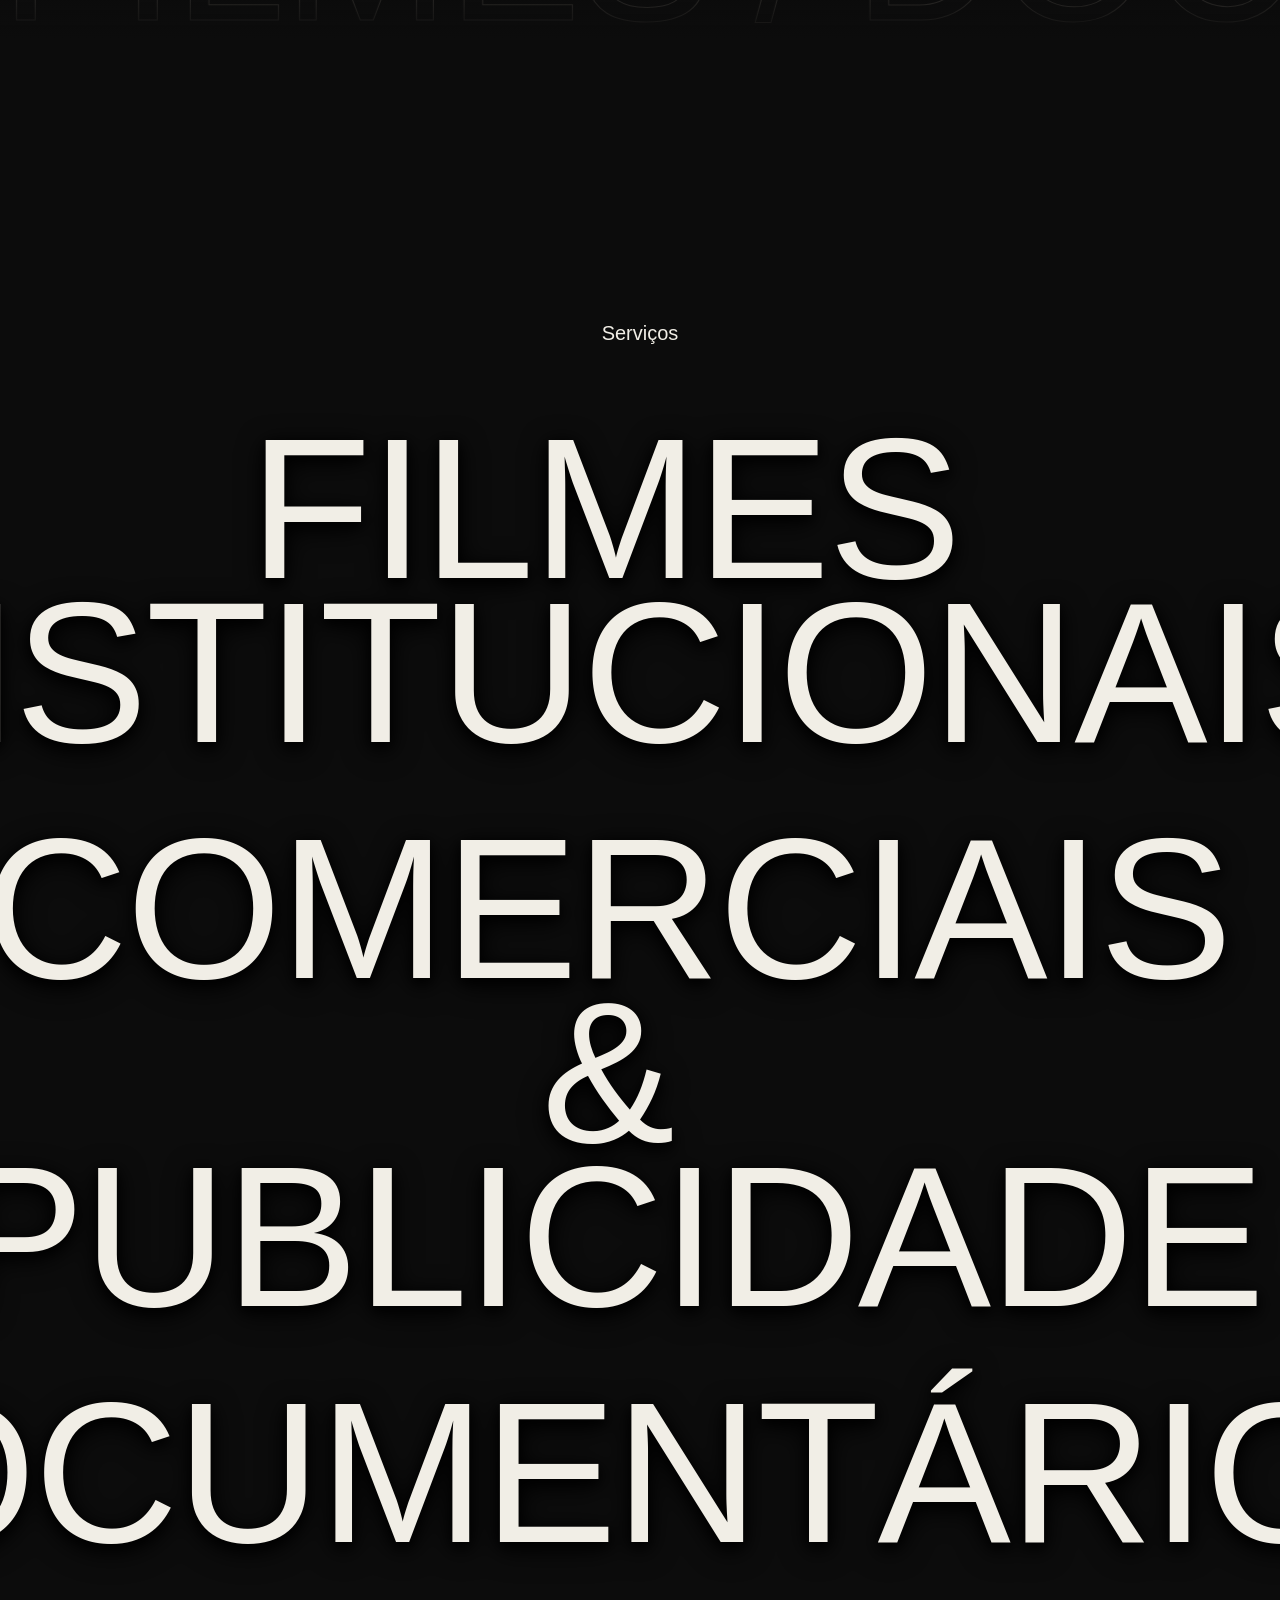
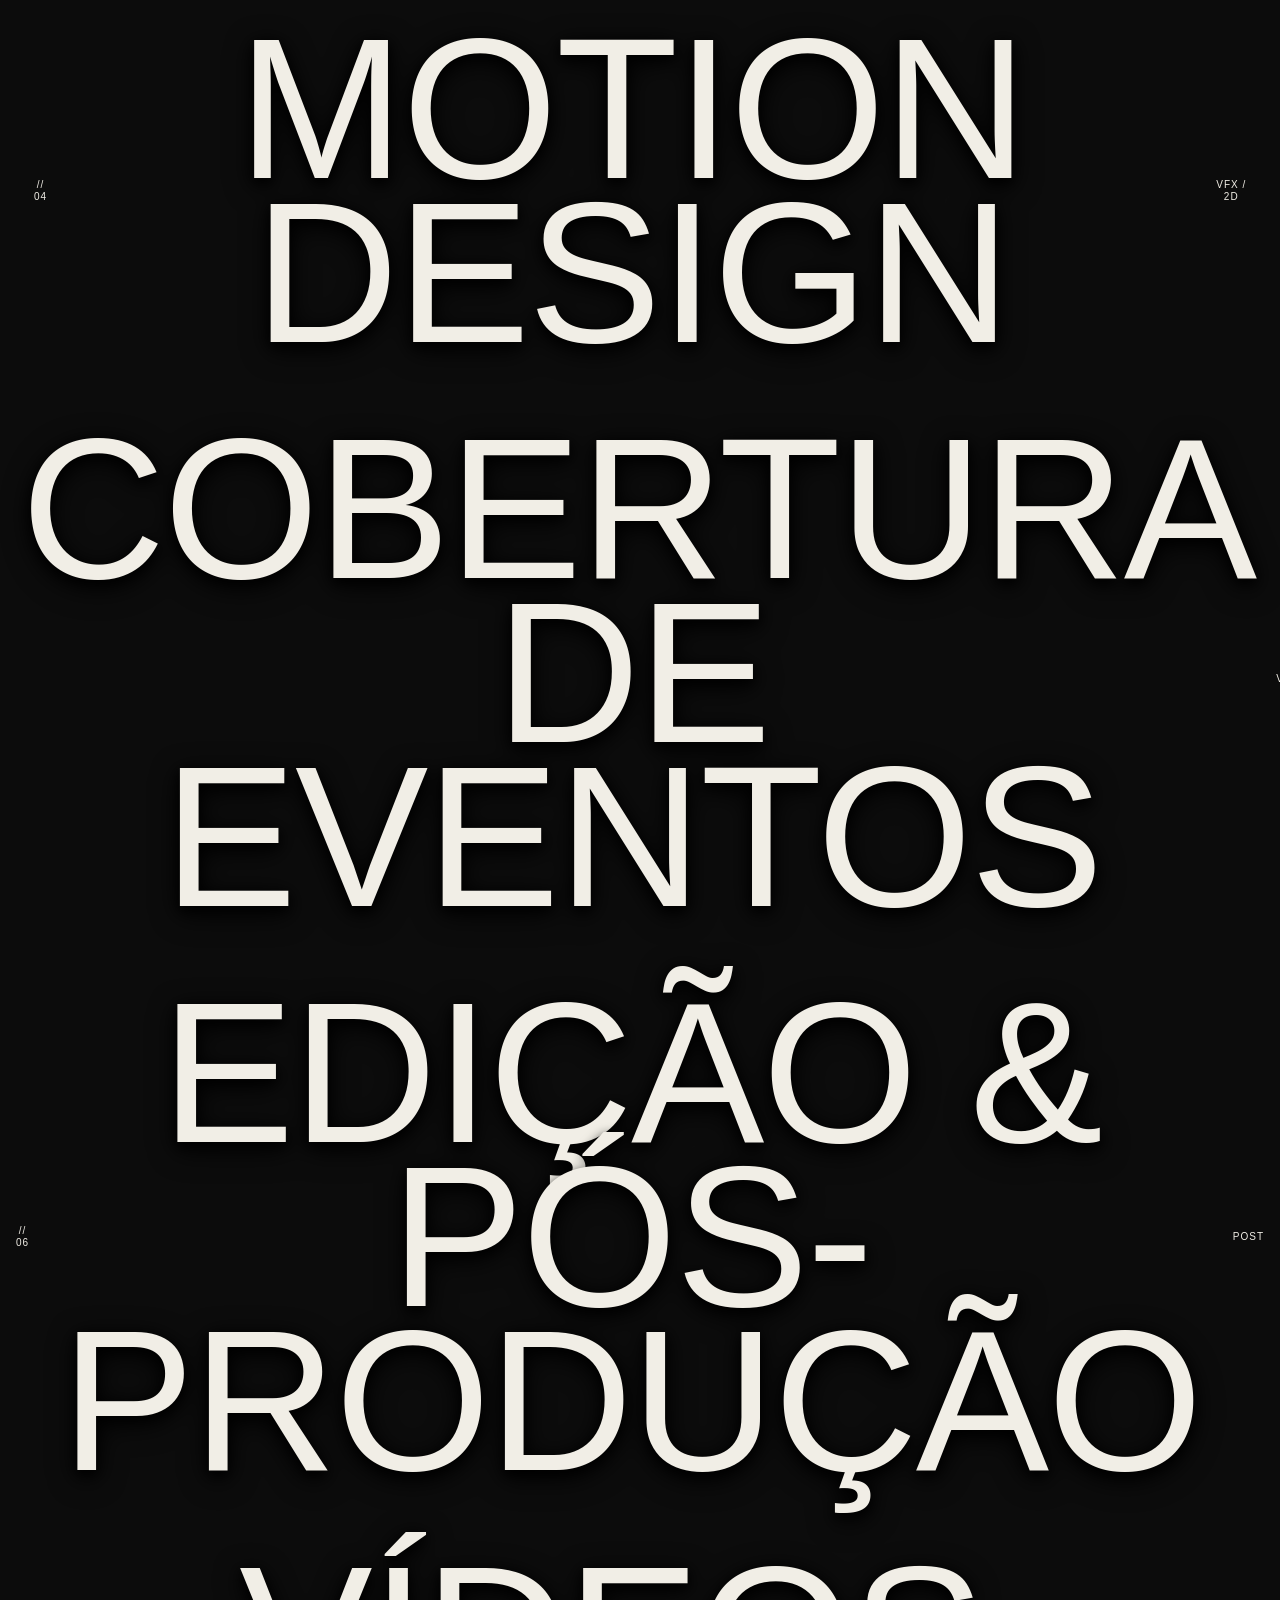
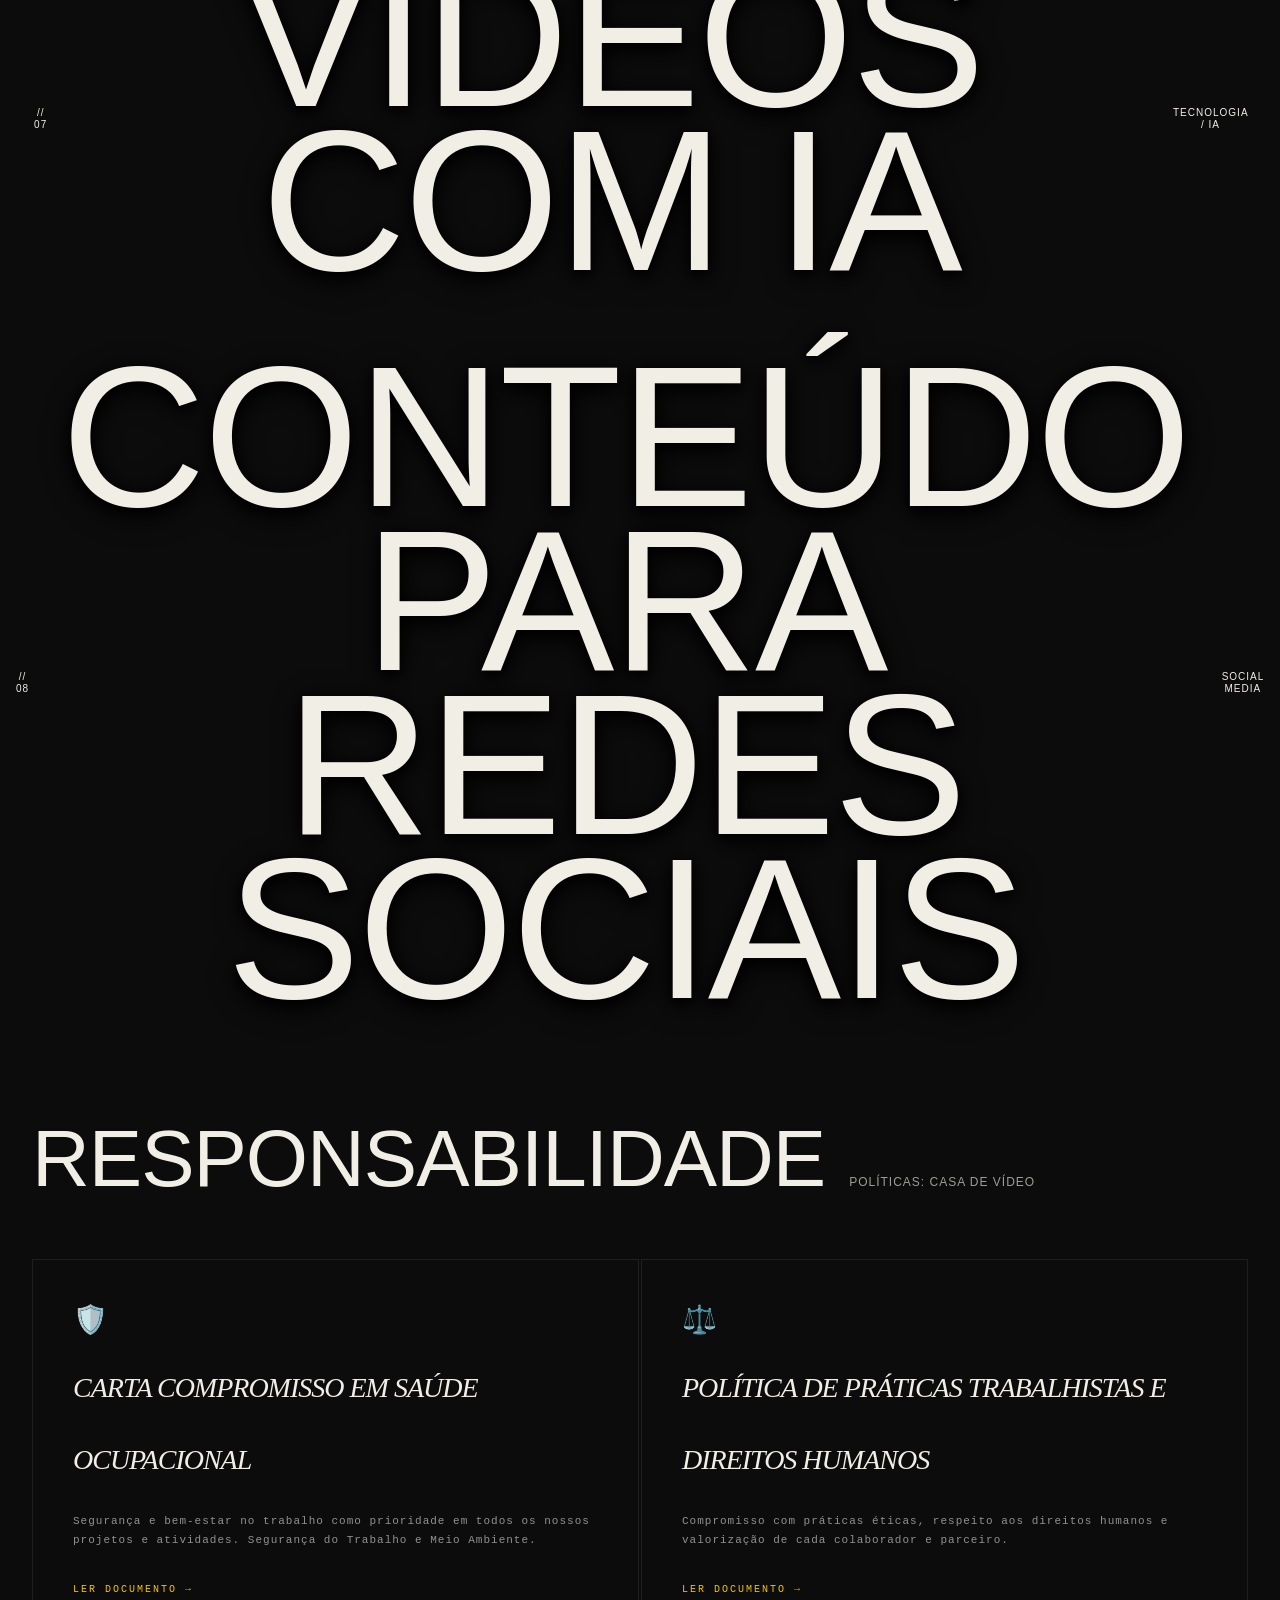
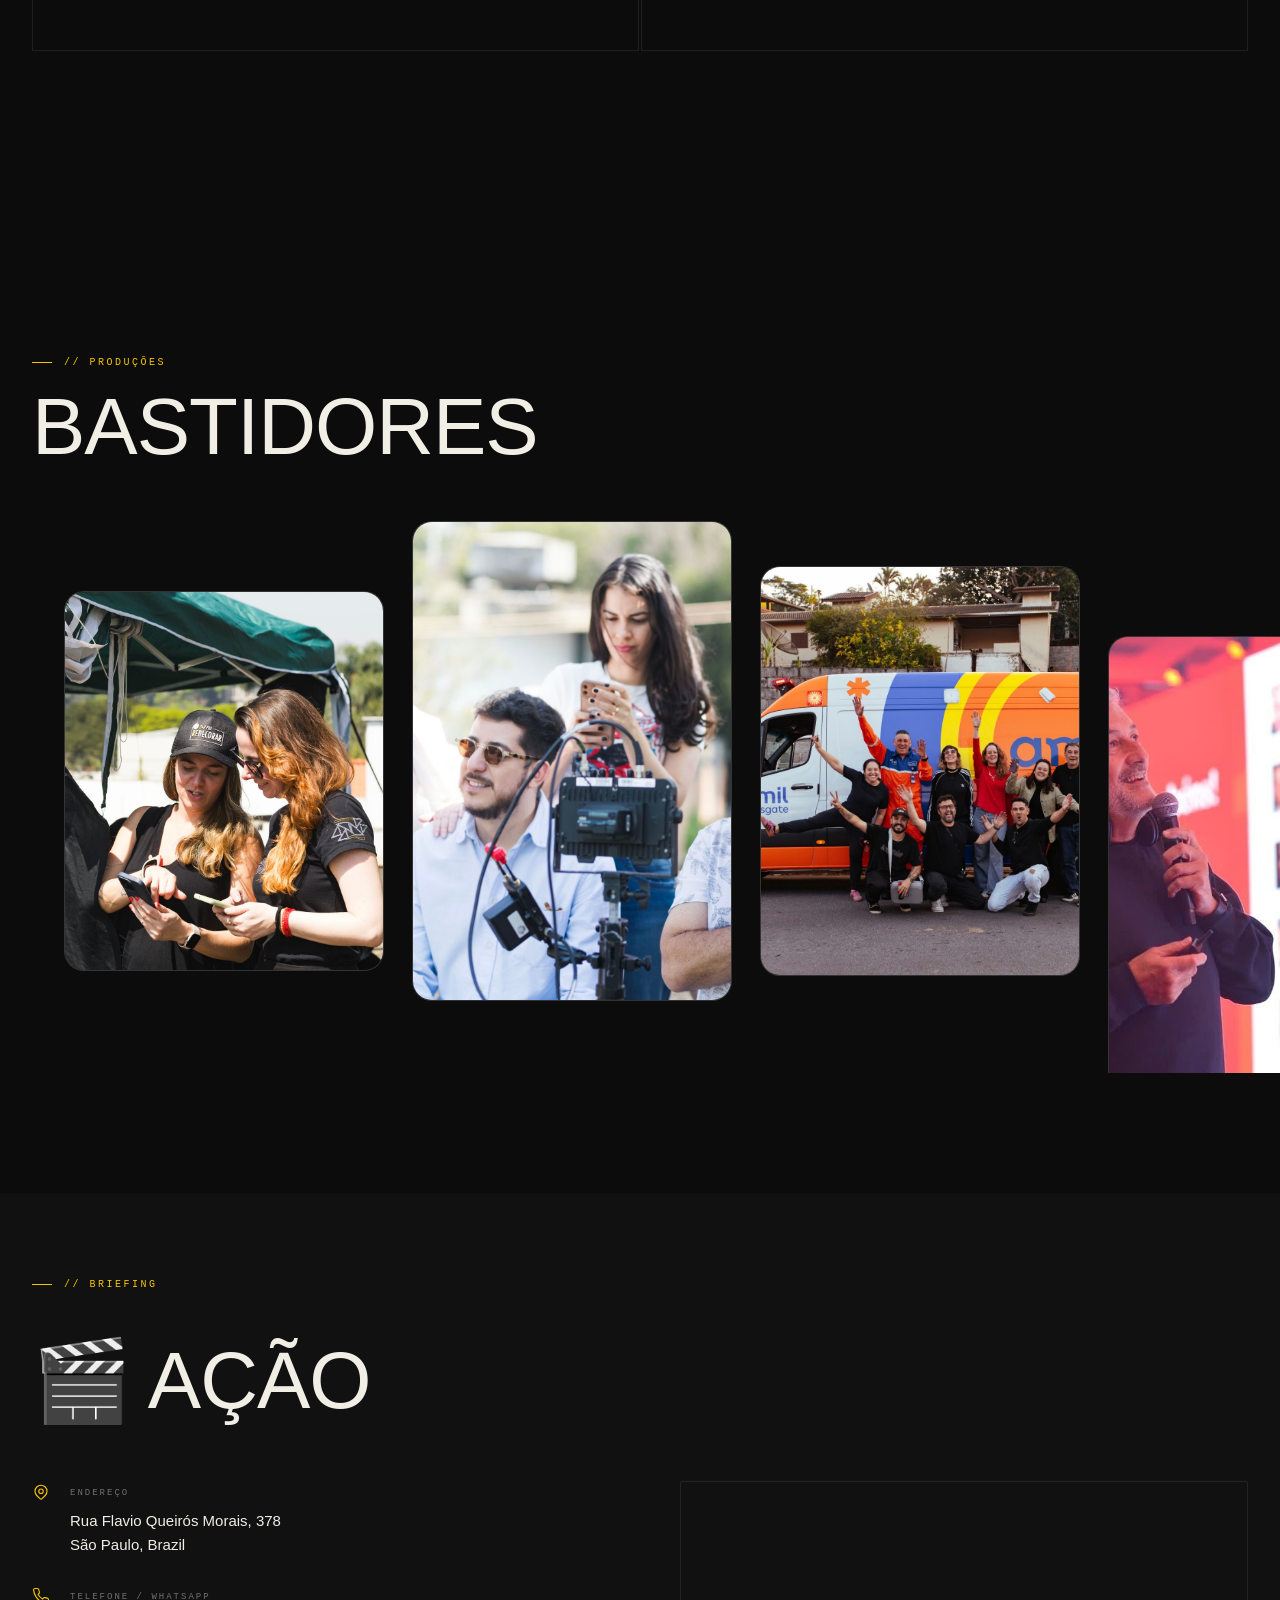
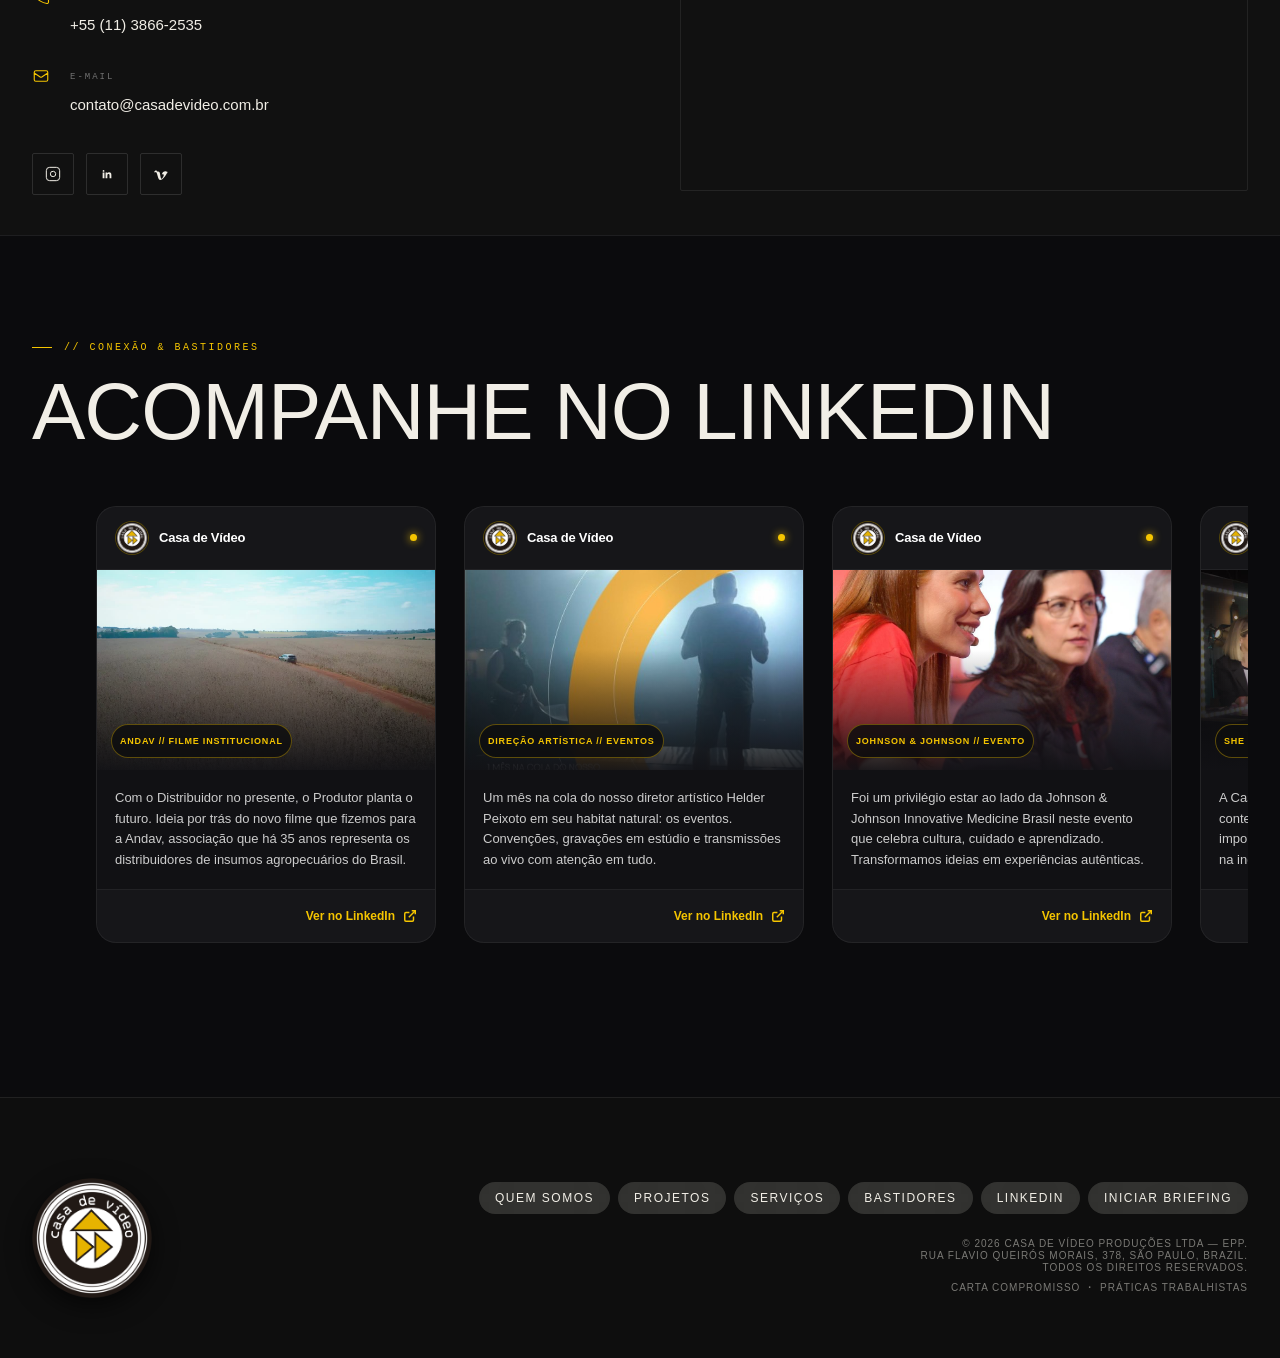
==== commit 6a77995a: "Merge remote-tracking branch 'origin/main' # Conflicts: #	index.html" ====
--- a/index.html
+++ b/index.html
@@ -2560,4 +2560,4 @@
 </script>
 
 </body>
-</html>+</html>
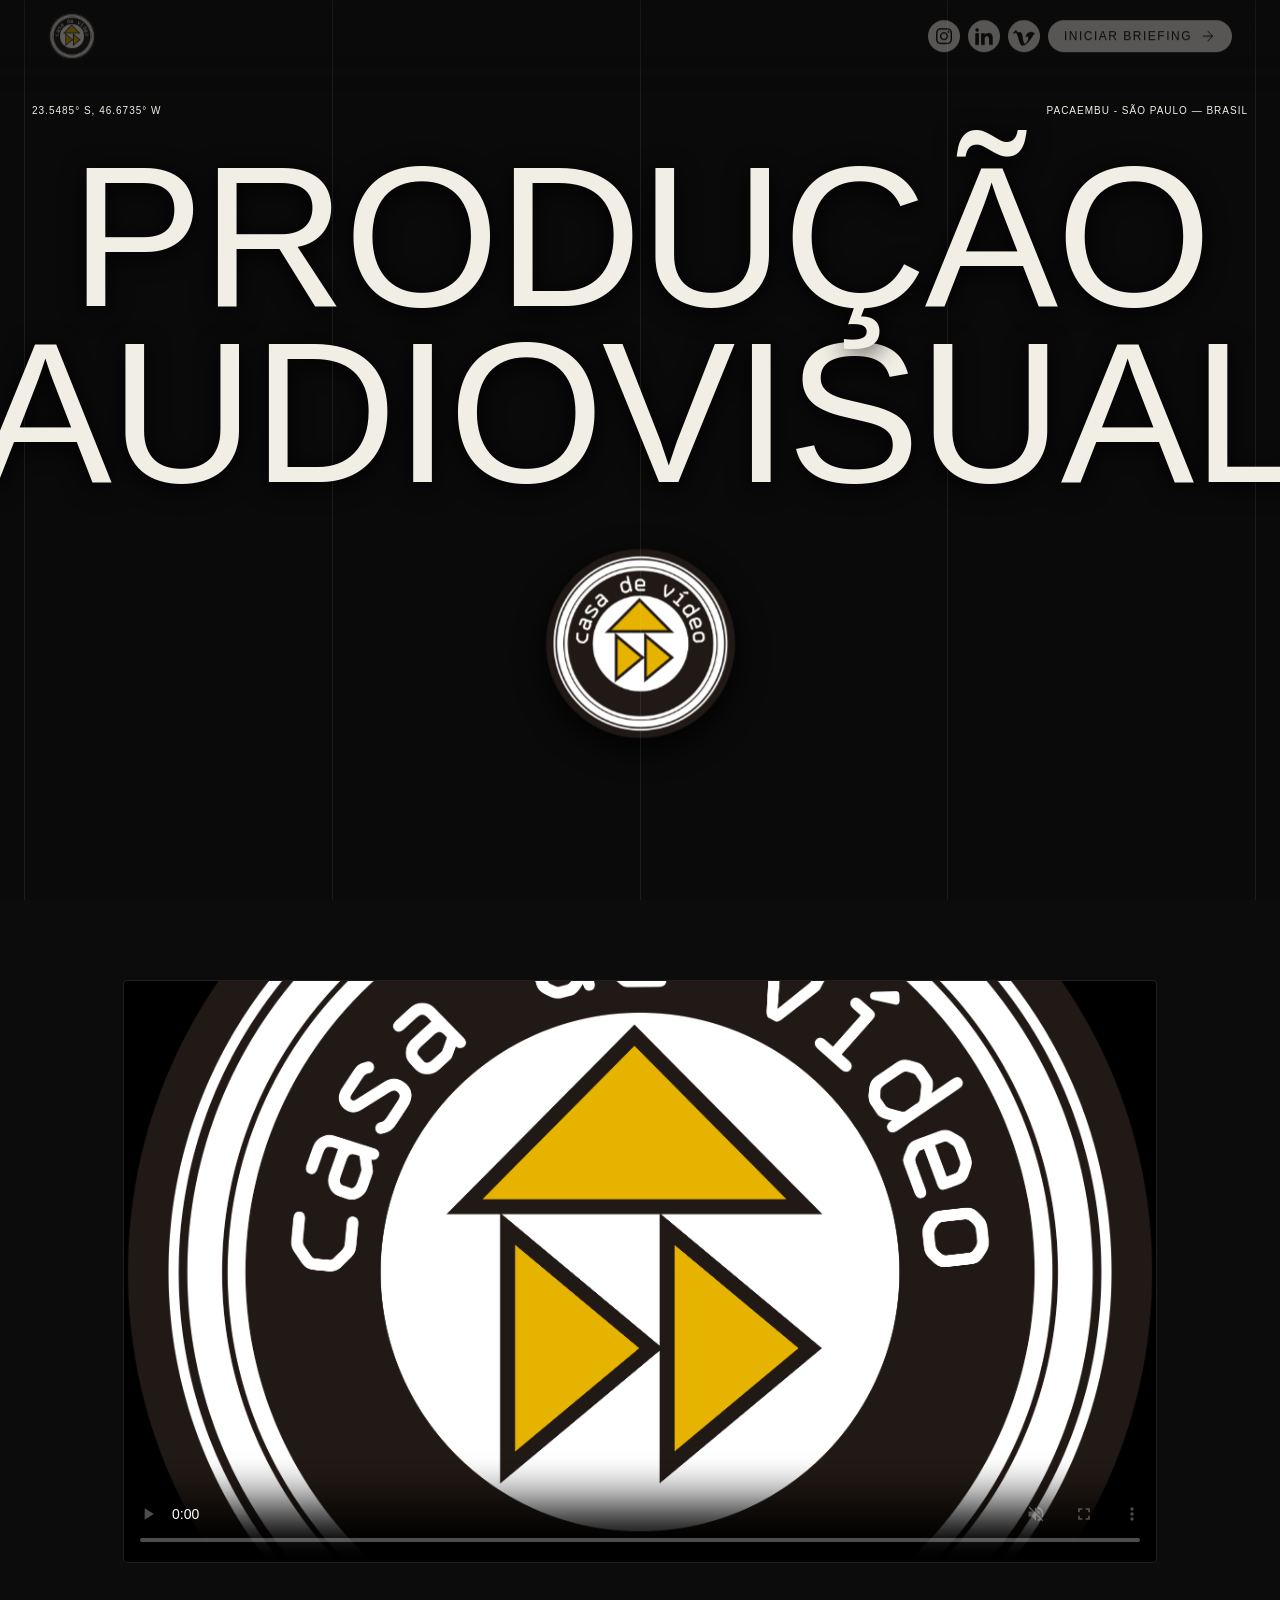
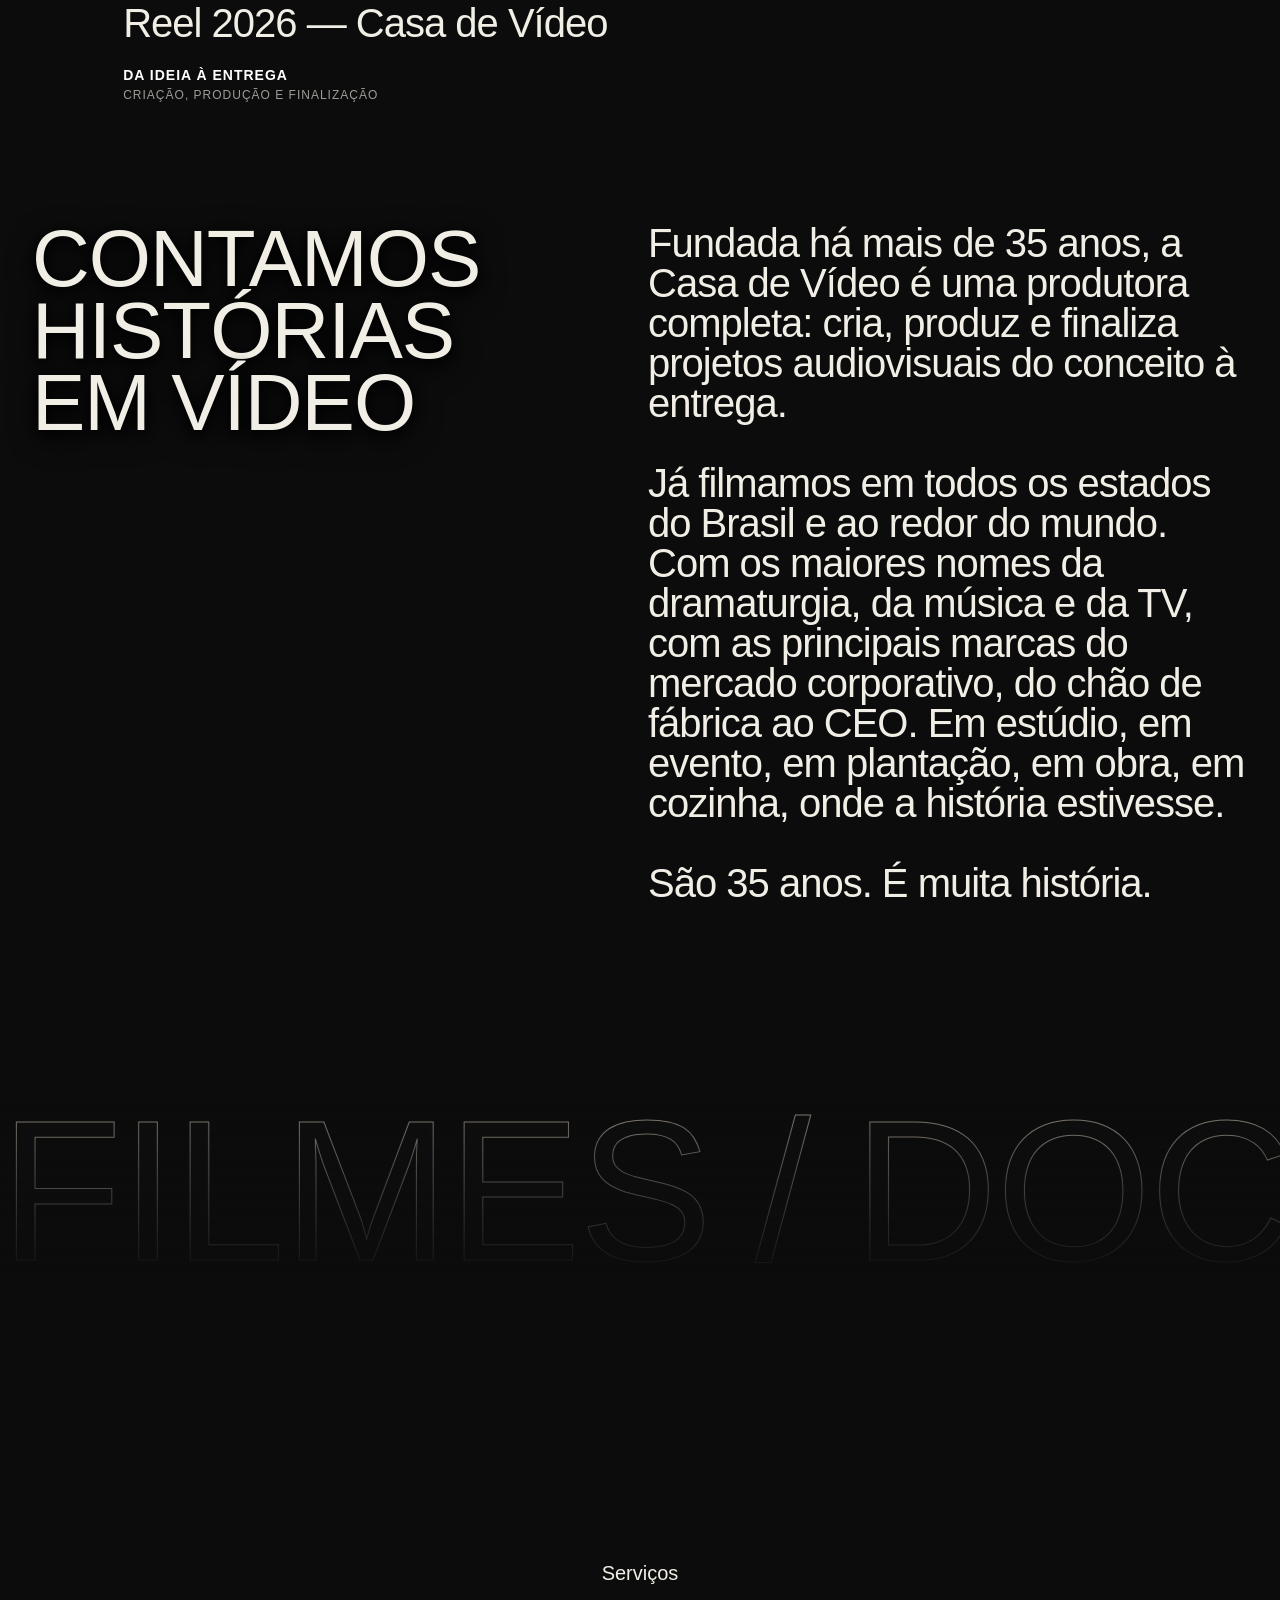
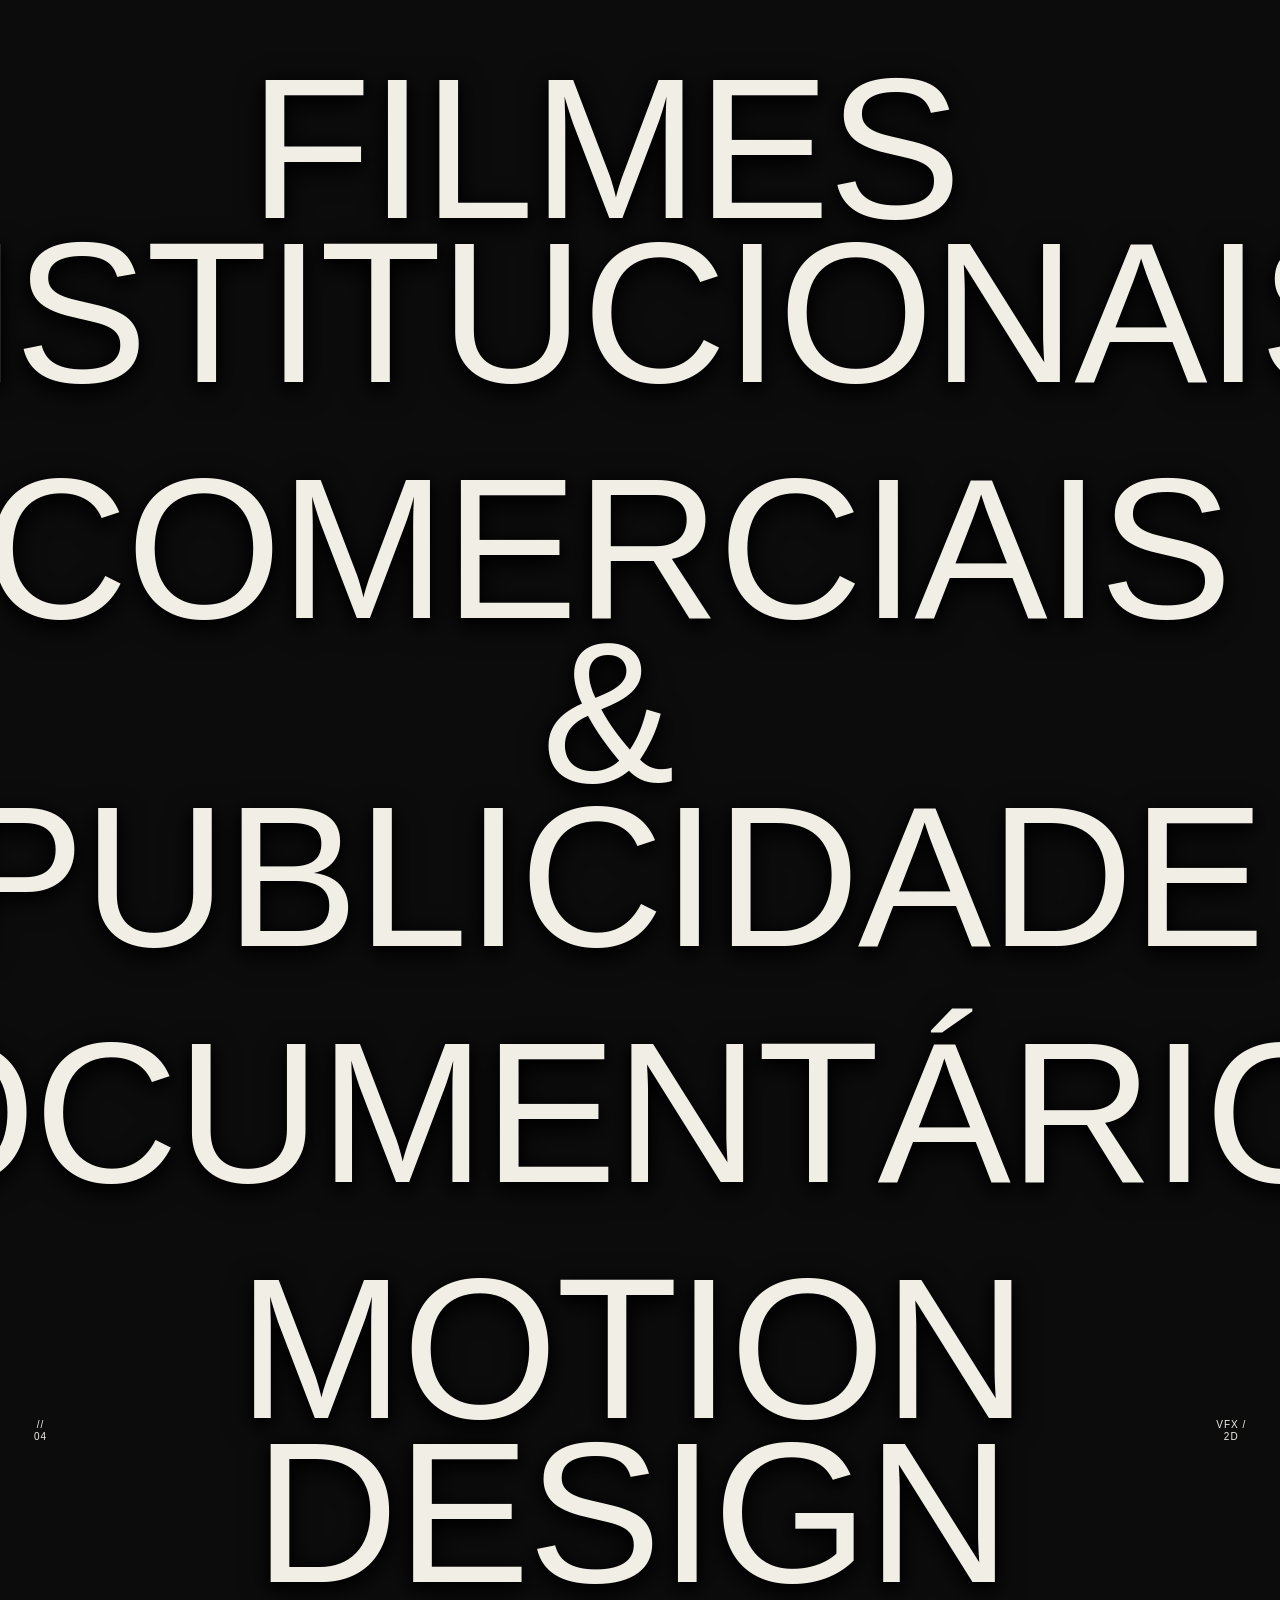
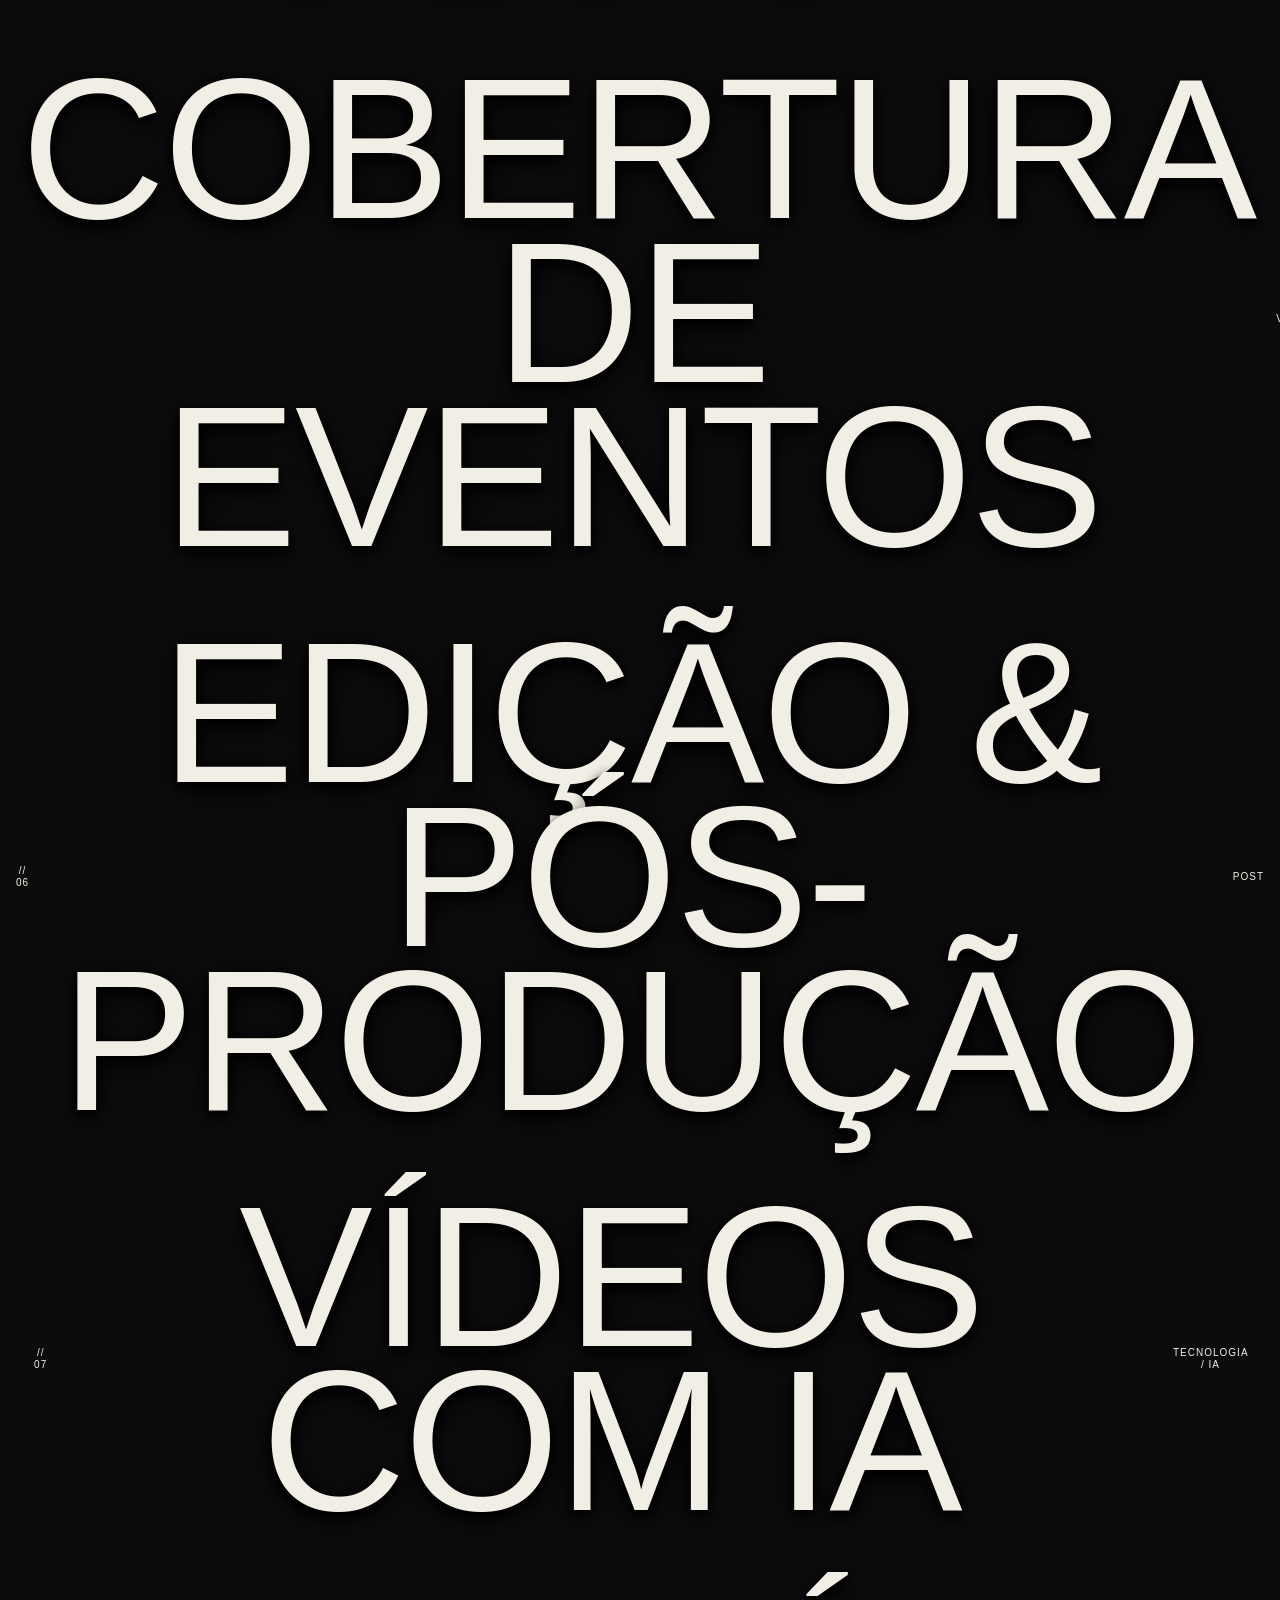
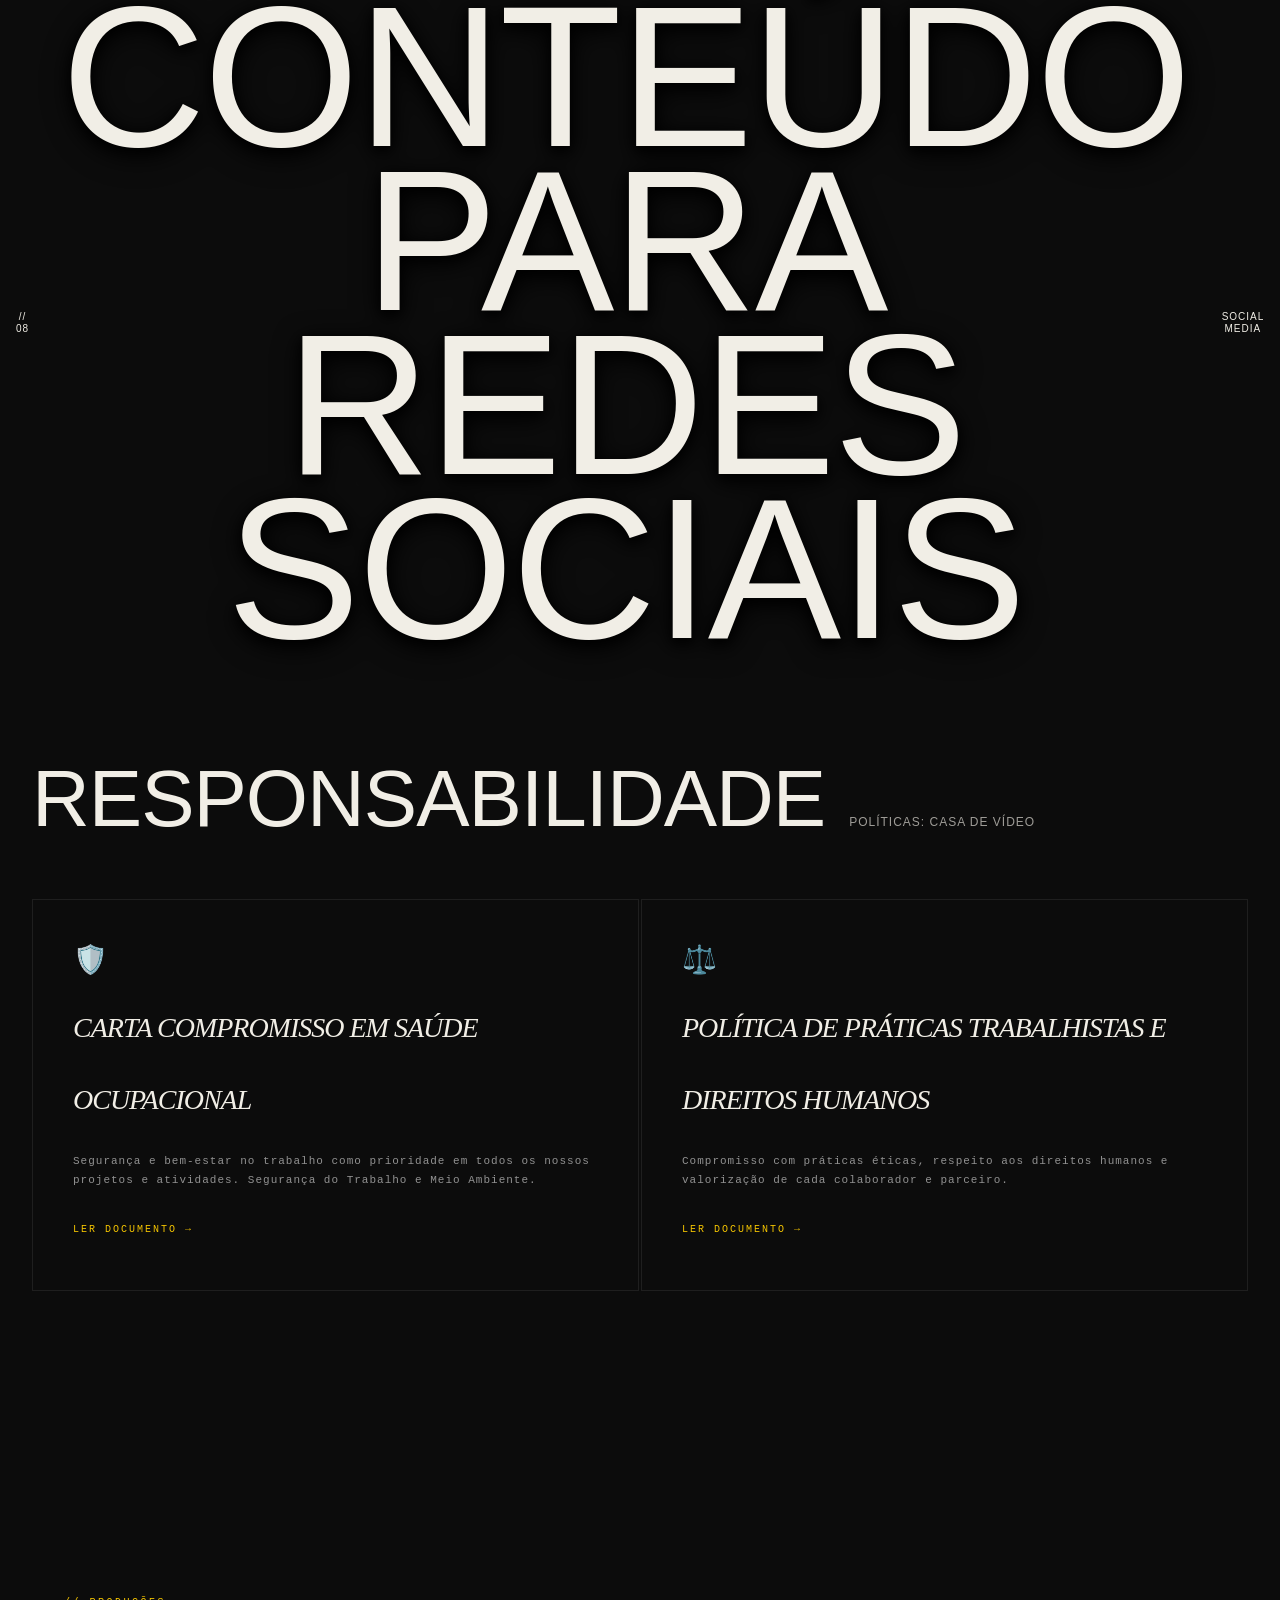
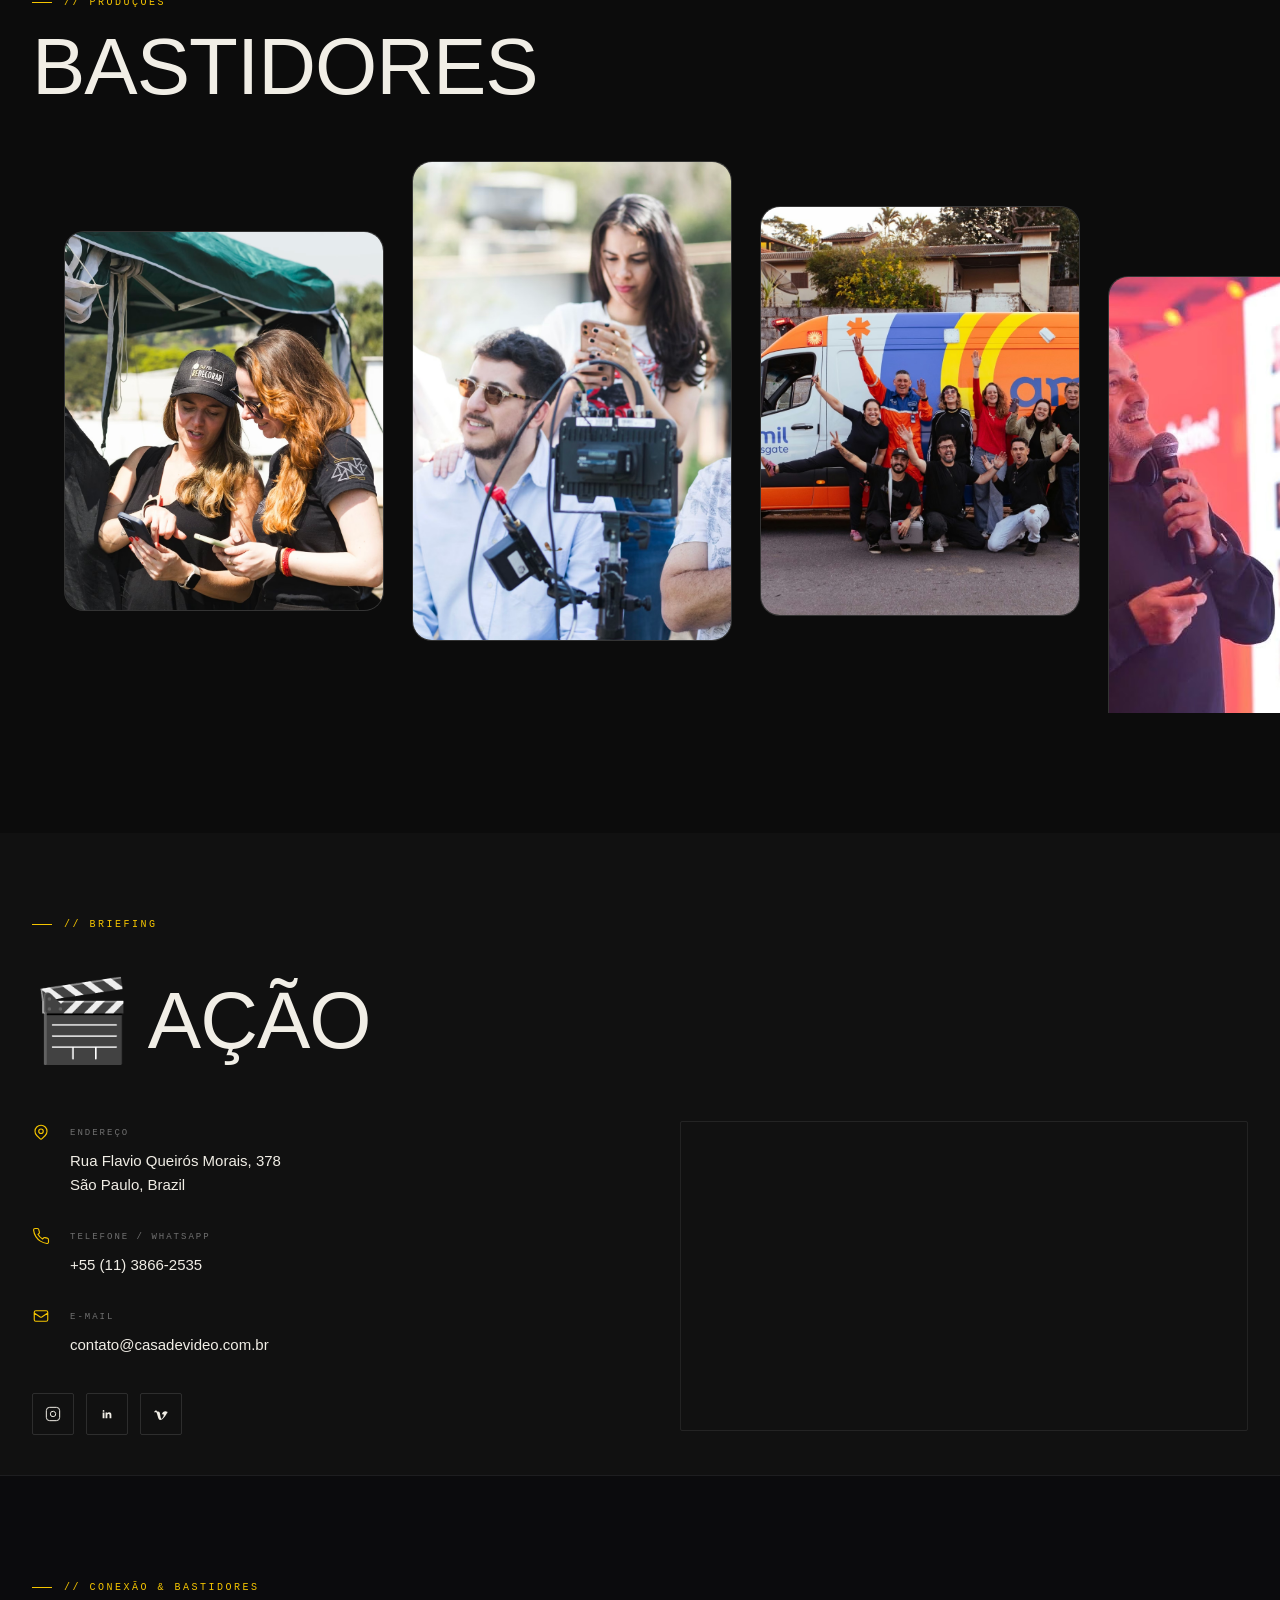
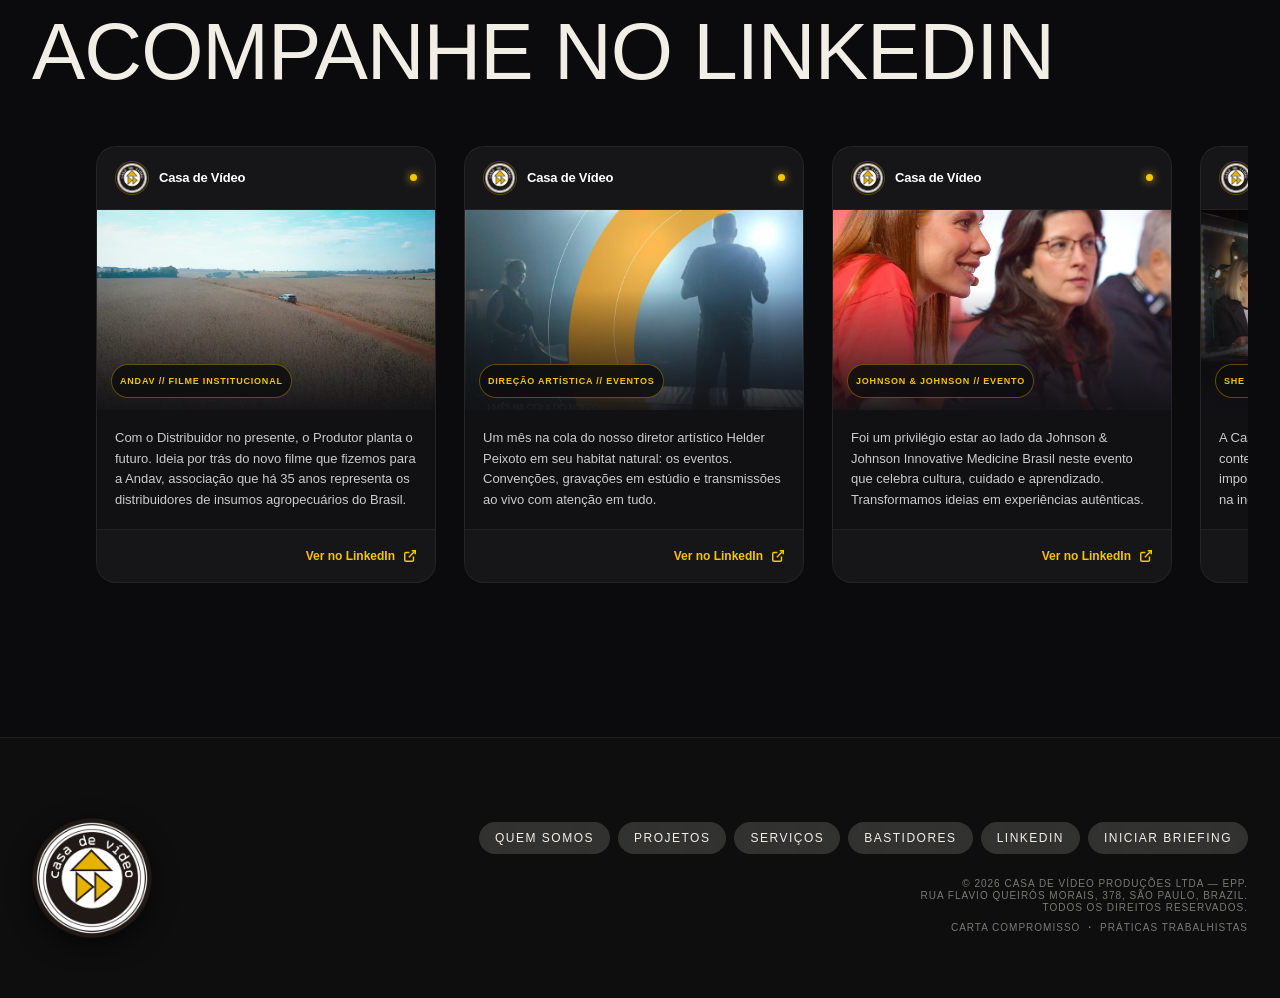
==== commit 0bcb2965: "Ajuste Fine + MKT Inicial" ====
--- a/index.html
+++ b/index.html
@@ -230,7 +230,7 @@
 <meta name="author" content="b.rocket - berocket@berocket.com.br"/>
 
 <!-- ── Security Headers ── -->
-<meta http-equiv="Content-Security-Policy" content="default-src 'self'; script-src 'self' 'unsafe-inline' https://www.googletagmanager.com https://www.google-analytics.com https://cdnjs.cloudflare.com; style-src 'self' 'unsafe-inline' https://fonts.googleapis.com; font-src 'self' https://fonts.gstatic.com data:; img-src 'self' data: https:; frame-src 'self' https://www.googletagmanager.com https://www.google.com https://maps.google.com; connect-src 'self' https://www.google-analytics.com https://stats.g.doubleclick.net https://region1.google-analytics.com; base-uri 'self'; form-action 'self'; object-src 'none'; frame-ancestors 'self';"/>
+<meta http-equiv="Content-Security-Policy" content="default-src 'self'; script-src 'self' 'unsafe-inline' 'unsafe-eval' https://www.googletagmanager.com https://www.google-analytics.com https://cdnjs.cloudflare.com; style-src 'self' 'unsafe-inline' https://fonts.googleapis.com https://cdn.prod.website-files.com https://cdn.jsdelivr.net; font-src 'self' https://fonts.gstatic.com https://cdn.prod.website-files.com https://cdn.jsdelivr.net data:; img-src 'self' data: https:; frame-src 'self' https://www.googletagmanager.com https://www.google.com https://maps.google.com https://player.vimeo.com https://vimeo.com; connect-src 'self' https://www.google-analytics.com https://stats.g.doubleclick.net https://region1.google-analytics.com https://api.github.com; base-uri 'self'; form-action 'self'; object-src 'none';"/>
 <meta http-equiv="X-Frame-Options" content="SAMEORIGIN"/>
 <meta http-equiv="X-Content-Type-Options" content="nosniff"/>
 <meta http-equiv="Referrer-Policy" content="strict-origin-when-cross-origin"/>
@@ -1816,9 +1816,9 @@
     <div class="w-layout-grid home-b-about-halves">
       <div class="text-h3">CONTAMOS HISTÓRIAS<br/>EM VÍDEO</div>
       <div class="text-h5">
-        A <strong>Casa de Vídeo</strong> é uma produtora audiovisual fundada em 1990 e sediada em São Paulo, SP, especializada na criação e execução de filmes publicitários, vídeos corporativos, institucionais e comerciais de alta performance B2B. Com equipamentos de padrão cinematográfico 4K/Cinema e equipe técnica completa, atendemos marcas, diretores de marketing e agências com entrega ágil e rigor técnico.<br/><br/>
+        Fundada há mais de 35 anos, a Casa de Vídeo é uma produtora completa: cria, produz e finaliza projetos audiovisuais do conceito à entrega.<br/><br/>
         Já filmamos em todos os estados do Brasil e ao redor do mundo. Com os maiores nomes da dramaturgia, da música e da TV, com as principais marcas do mercado corporativo, do chão de fábrica ao CEO. Em estúdio, em evento, em plantação, em obra, em cozinha, onde a história estivesse.<br/><br/>
-        São mais de 35 anos de história e tradição na indústria audiovisual.
+        São 35 anos. É muita história.
       </div>
     </div>
   </div>
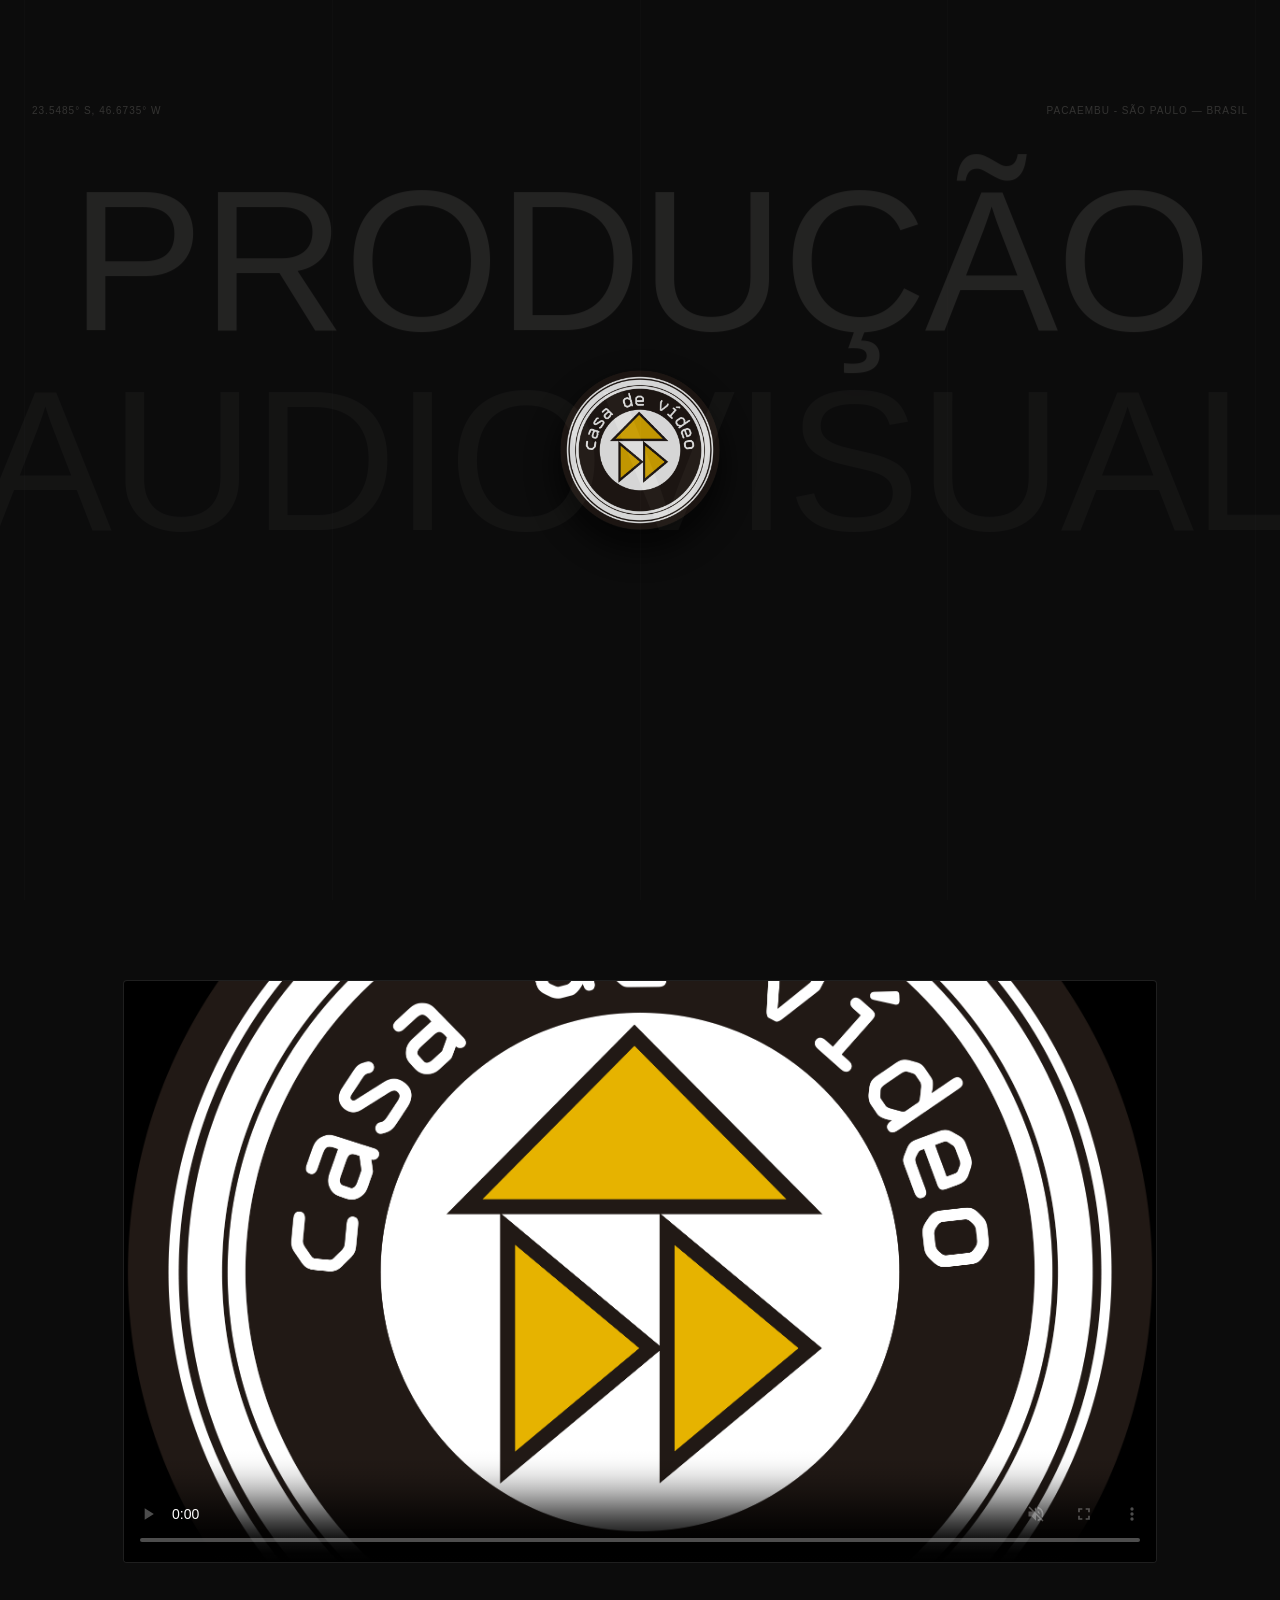
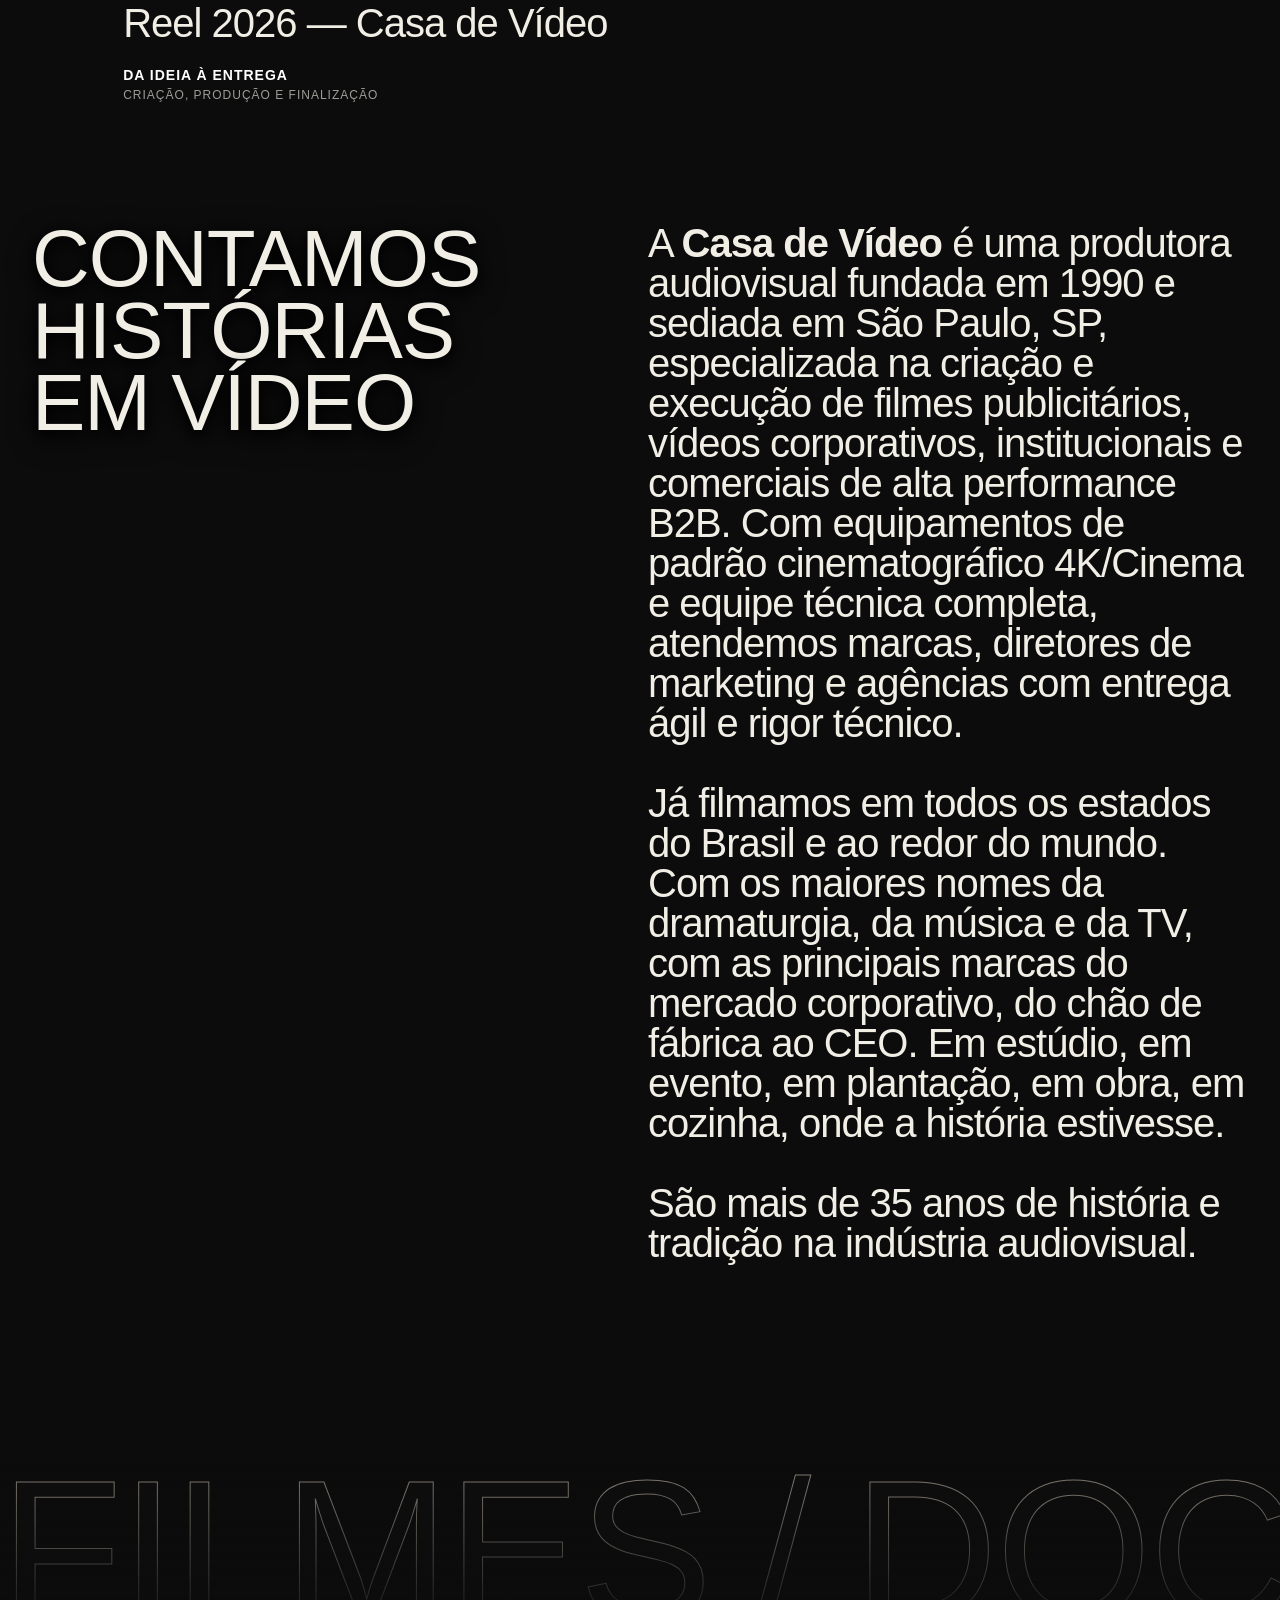
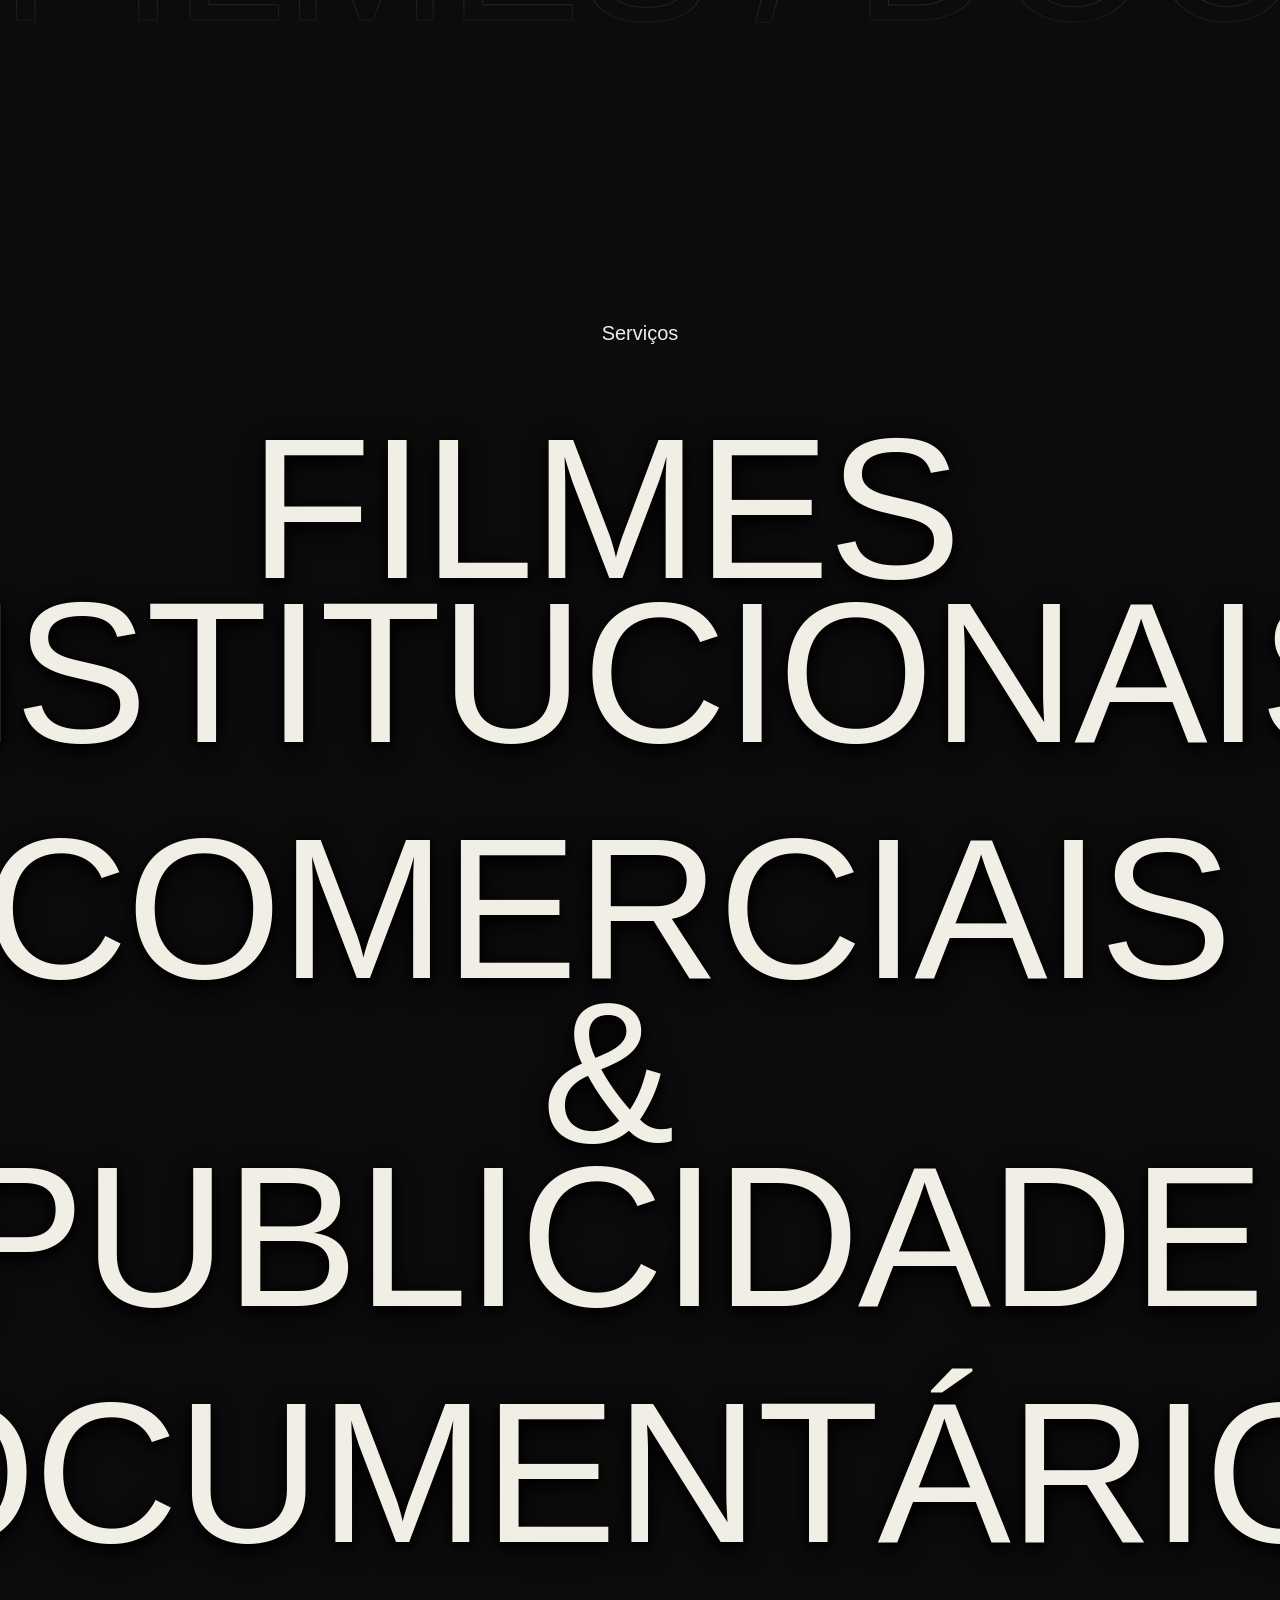
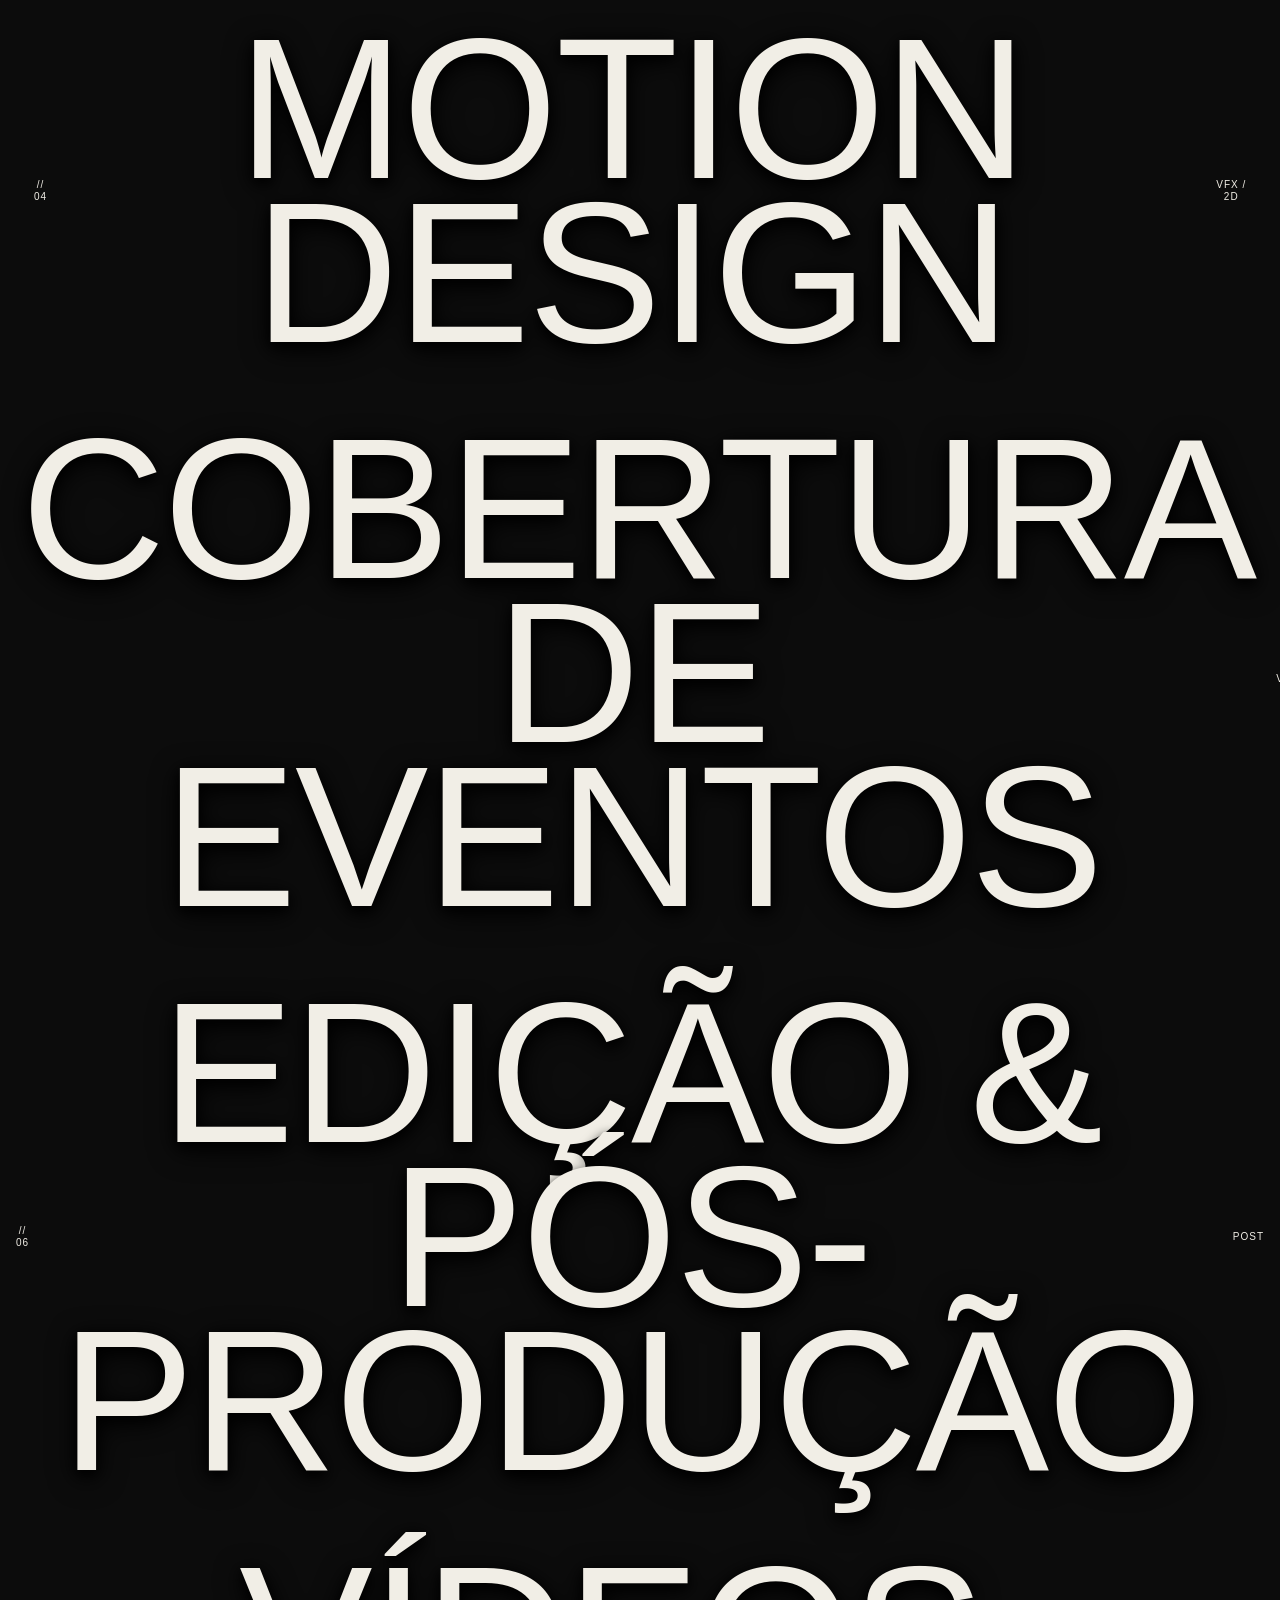
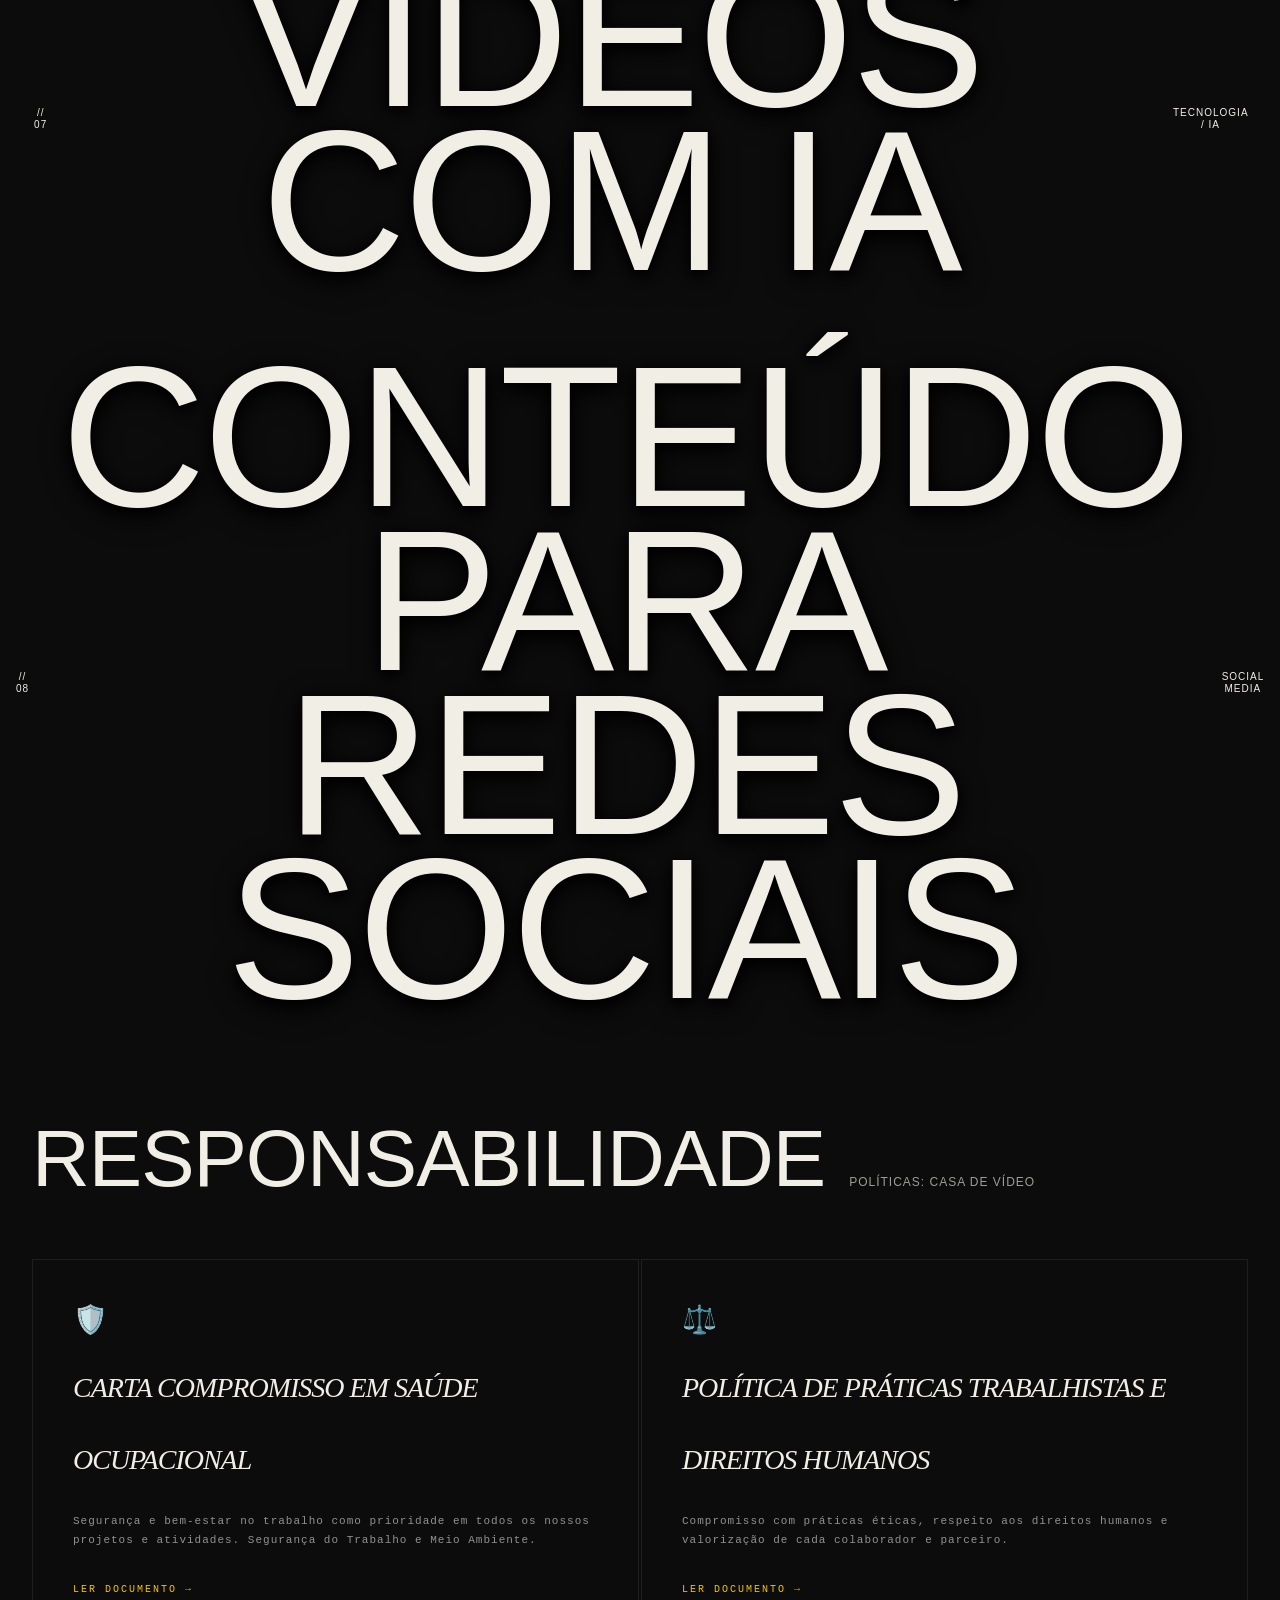
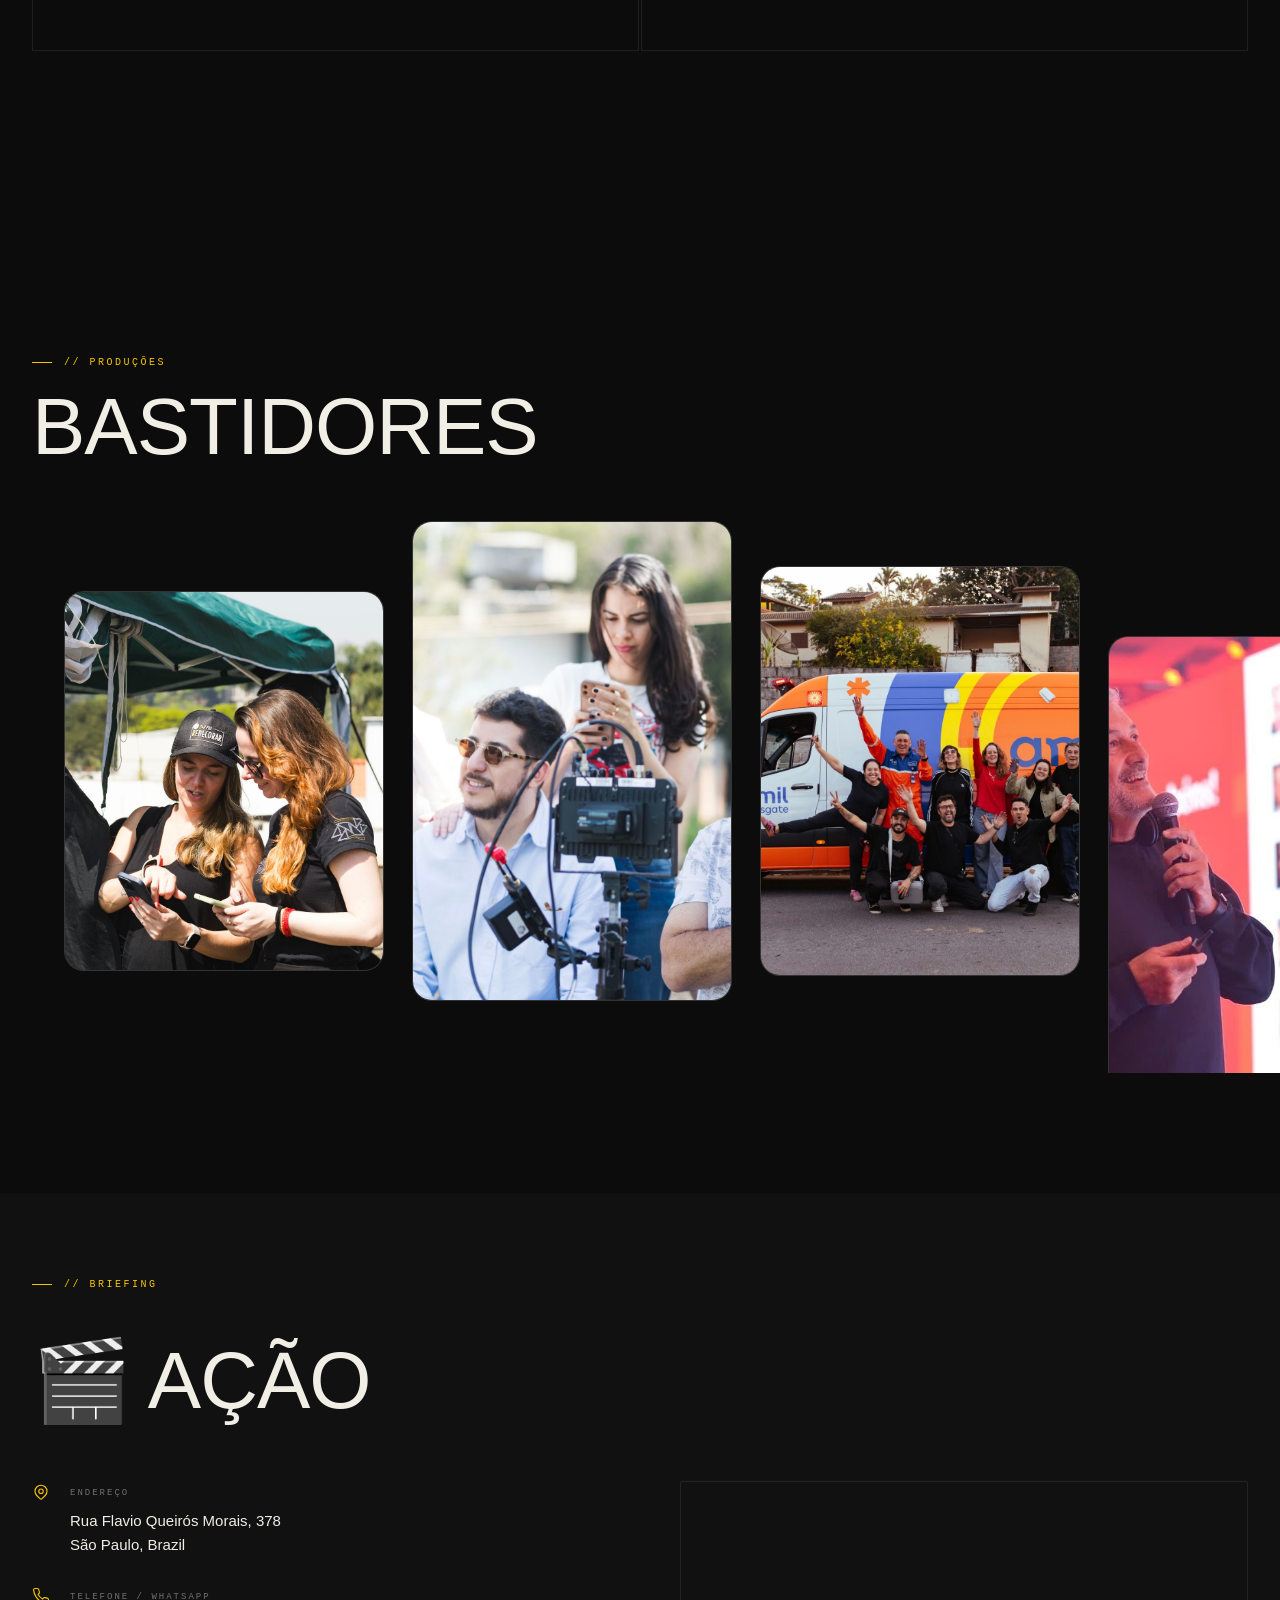
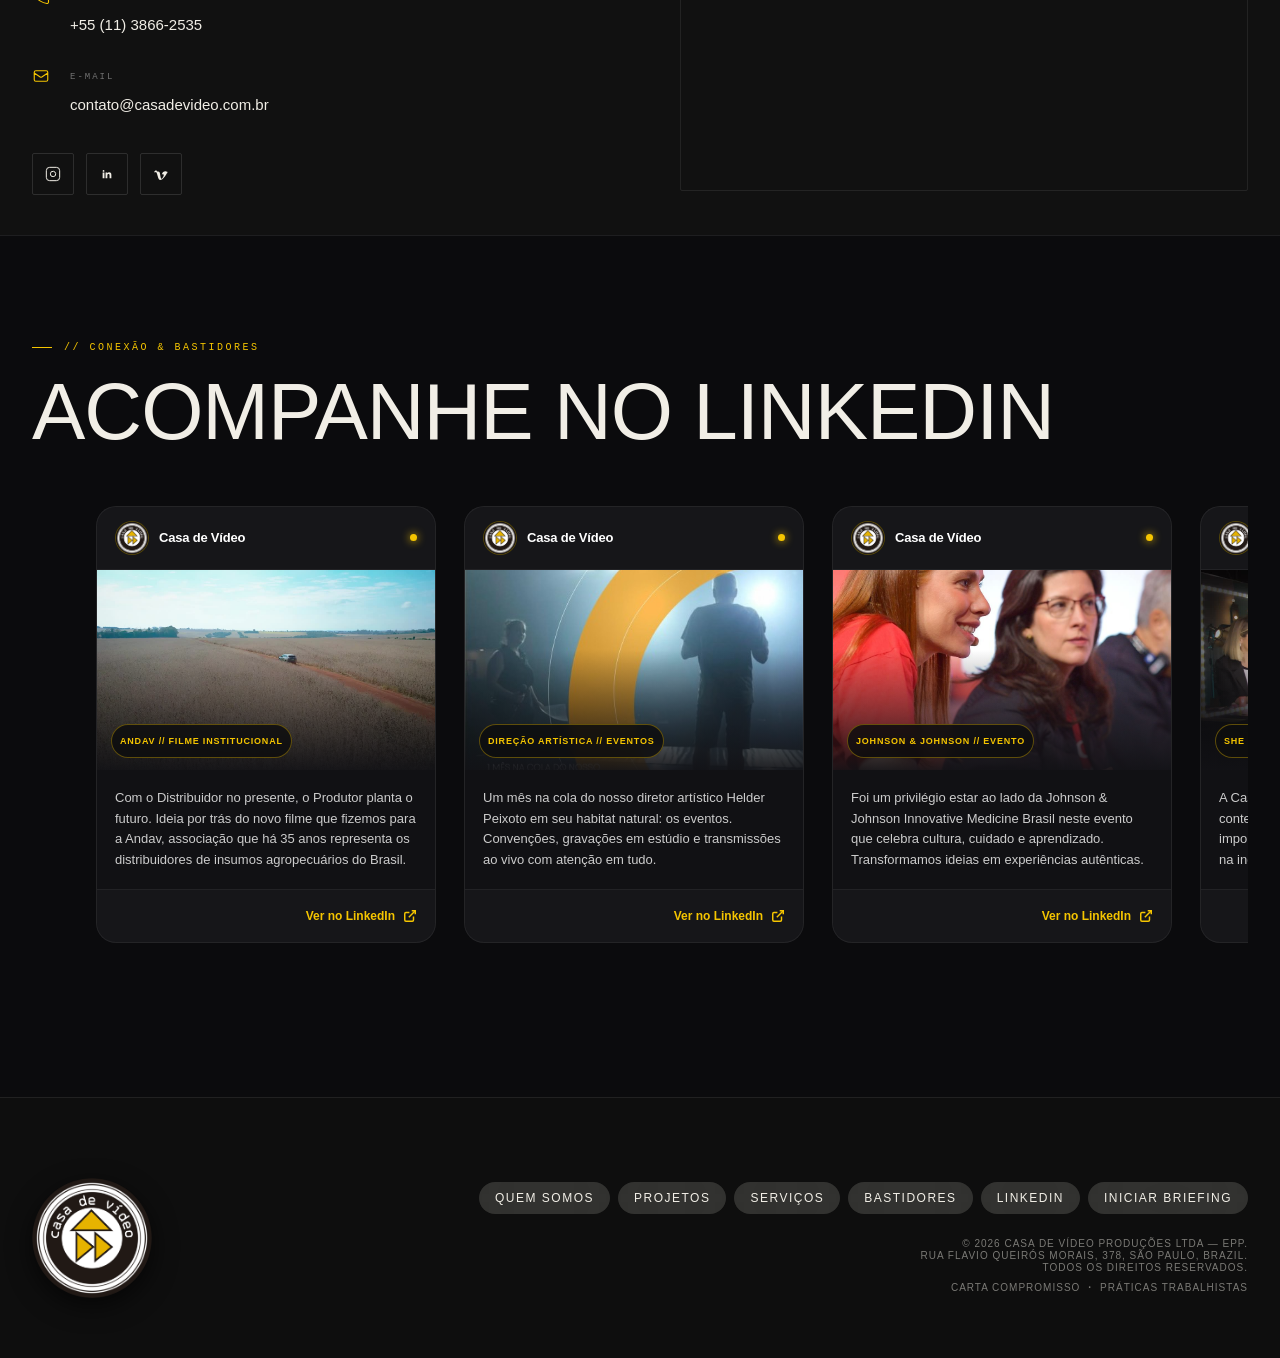
==== commit d88ad4bc: "GTM e GA Desbloqueio e Leitura" ====
--- a/index.html
+++ b/index.html
@@ -9,24 +9,15 @@
 })(window,document,'script','dataLayer','GTM-K7QVV6C8');</script>
 <!-- End Google Tag Manager -->
 
-<!-- Google Ads Tag (gtag.js) -->
-<script async src="https://www.googletagmanager.com/gtag/js?id=AW-18470288256"></script>
-<script>
-  window.dataLayer = window.dataLayer || [];
-  function gtag(){dataLayer.push(arguments);}
-  gtag('js', new Date());
-
-  gtag('config', 'AW-18470288256');
-</script>
-
-<!-- Google Analytics 4 Tag (gtag.js) -->
+<!-- Global Site Tag (gtag.js) - GA4 & Google Ads -->
 <script async src="https://www.googletagmanager.com/gtag/js?id=G-QF8MC5BX95"></script>
 <script>
   window.dataLayer = window.dataLayer || [];
   function gtag(){dataLayer.push(arguments);}
   gtag('js', new Date());
 
-  gtag('config', 'G-QF8MC5BX95');
+  gtag('config', 'G-QF8MC5BX95', { 'send_page_view': true });
+  gtag('config', 'AW-18470288256');
 </script>
 
 <meta charset="utf-8"/>
@@ -230,7 +221,7 @@
 <meta name="author" content="b.rocket - berocket@berocket.com.br"/>
 
 <!-- ── Security Headers ── -->
-<meta http-equiv="Content-Security-Policy" content="default-src 'self'; script-src 'self' 'unsafe-inline' 'unsafe-eval' https://www.googletagmanager.com https://www.google-analytics.com https://cdnjs.cloudflare.com; style-src 'self' 'unsafe-inline' https://fonts.googleapis.com https://cdn.prod.website-files.com https://cdn.jsdelivr.net; font-src 'self' https://fonts.gstatic.com https://cdn.prod.website-files.com https://cdn.jsdelivr.net data:; img-src 'self' data: https:; frame-src 'self' https://www.googletagmanager.com https://www.google.com https://maps.google.com https://player.vimeo.com https://vimeo.com; connect-src 'self' https://www.google-analytics.com https://stats.g.doubleclick.net https://region1.google-analytics.com https://api.github.com; base-uri 'self'; form-action 'self'; object-src 'none';"/>
+<meta http-equiv="Content-Security-Policy" content="default-src 'self'; script-src 'self' 'unsafe-inline' 'unsafe-eval' https://www.googletagmanager.com https://www.google-analytics.com https://ssl.google-analytics.com https://cdnjs.cloudflare.com; style-src 'self' 'unsafe-inline' https://fonts.googleapis.com https://cdn.jsdelivr.net; font-src 'self' https://fonts.gstatic.com data:; img-src 'self' data: https:; frame-src 'self' https://www.googletagmanager.com https://www.google.com https://maps.google.com https://player.vimeo.com https://vimeo.com; connect-src 'self' https://www.google-analytics.com https://analytics.google.com https://*.analytics.google.com https://*.google-analytics.com https://stats.g.doubleclick.net https://region1.google-analytics.com https://www.googletagmanager.com; base-uri 'self'; form-action 'self'; object-src 'none';"/>
 <meta http-equiv="X-Frame-Options" content="SAMEORIGIN"/>
 <meta http-equiv="X-Content-Type-Options" content="nosniff"/>
 <meta http-equiv="Referrer-Policy" content="strict-origin-when-cross-origin"/>
@@ -1816,9 +1807,9 @@
     <div class="w-layout-grid home-b-about-halves">
       <div class="text-h3">CONTAMOS HISTÓRIAS<br/>EM VÍDEO</div>
       <div class="text-h5">
-        Fundada há mais de 35 anos, a Casa de Vídeo é uma produtora completa: cria, produz e finaliza projetos audiovisuais do conceito à entrega.<br/><br/>
+        A <strong>Casa de Vídeo</strong> é uma produtora audiovisual fundada em 1990 e sediada em São Paulo, SP, especializada na criação e execução de filmes publicitários, vídeos corporativos, institucionais e comerciais de alta performance B2B. Com equipamentos de padrão cinematográfico 4K/Cinema e equipe técnica completa, atendemos marcas, diretores de marketing e agências com entrega ágil e rigor técnico.<br/><br/>
         Já filmamos em todos os estados do Brasil e ao redor do mundo. Com os maiores nomes da dramaturgia, da música e da TV, com as principais marcas do mercado corporativo, do chão de fábrica ao CEO. Em estúdio, em evento, em plantação, em obra, em cozinha, onde a história estivesse.<br/><br/>
-        São 35 anos. É muita história.
+        São mais de 35 anos de história e tradição na indústria audiovisual.
       </div>
     </div>
   </div>
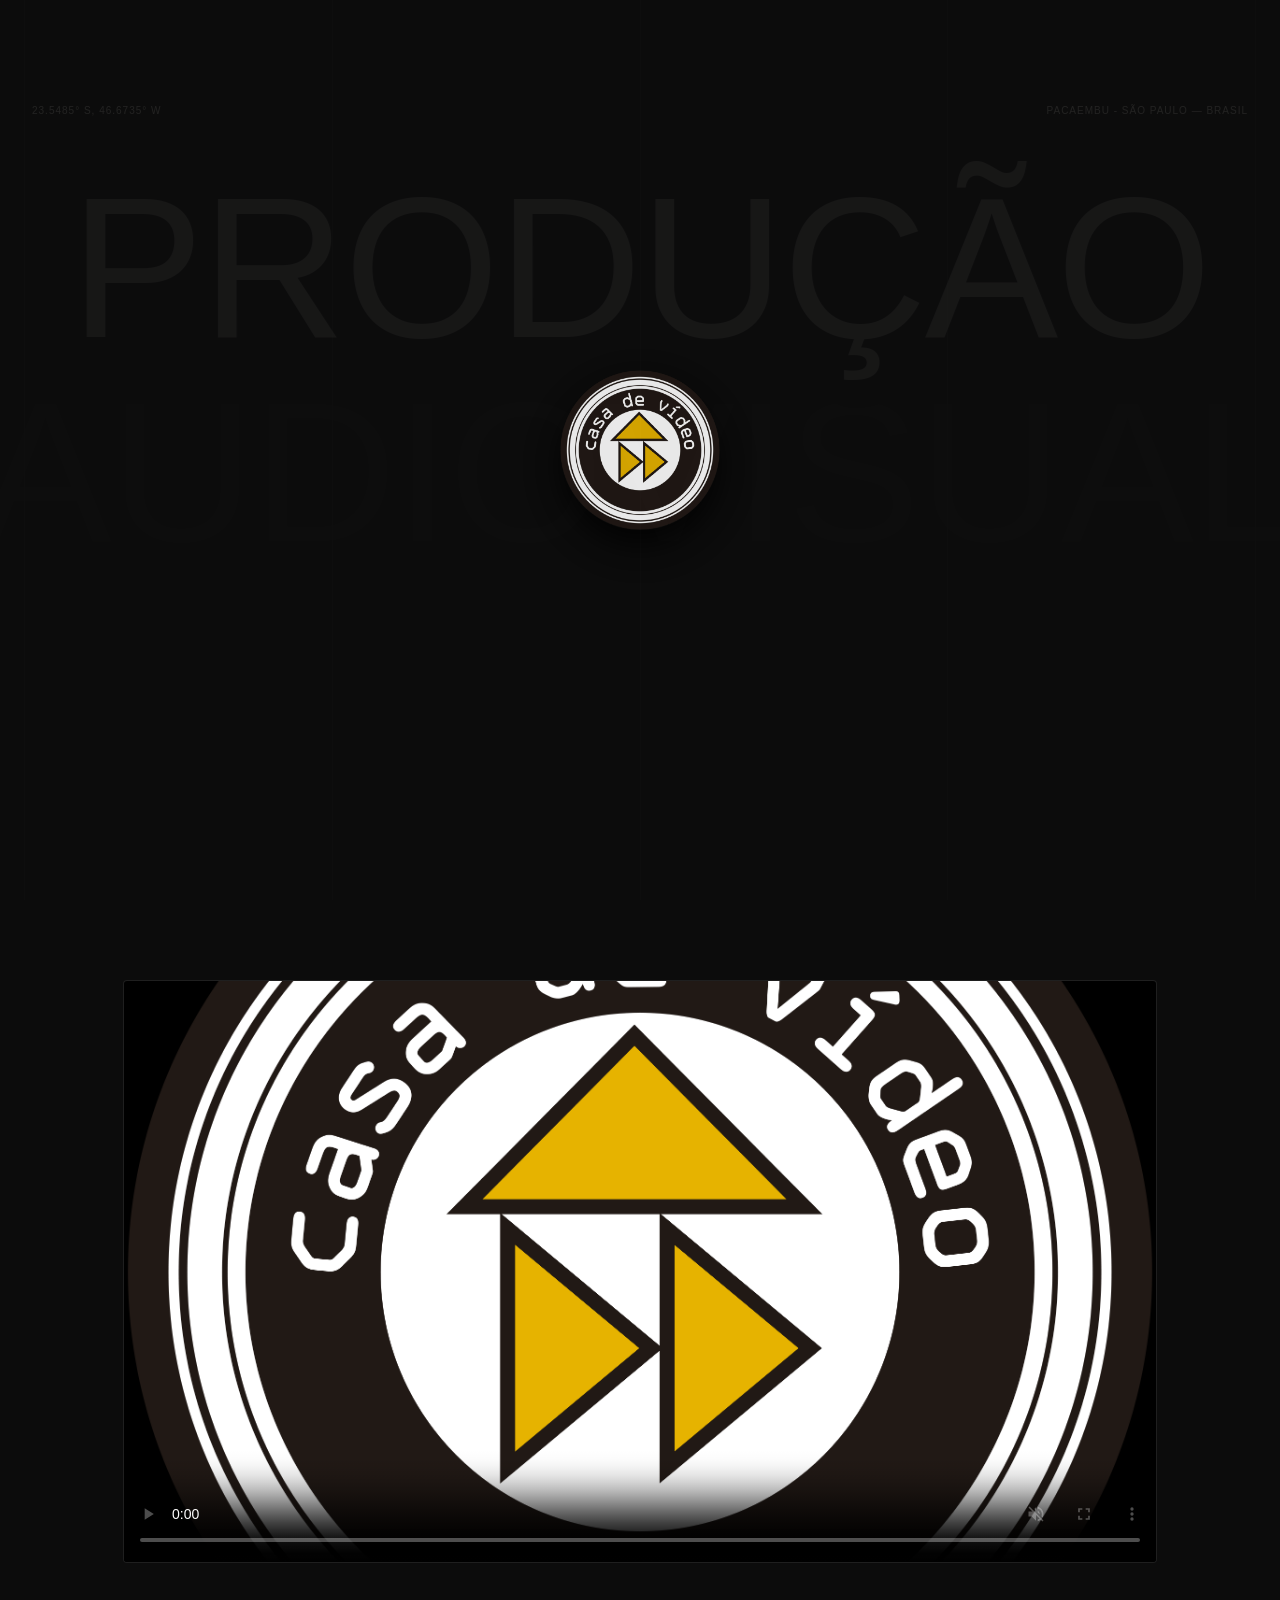
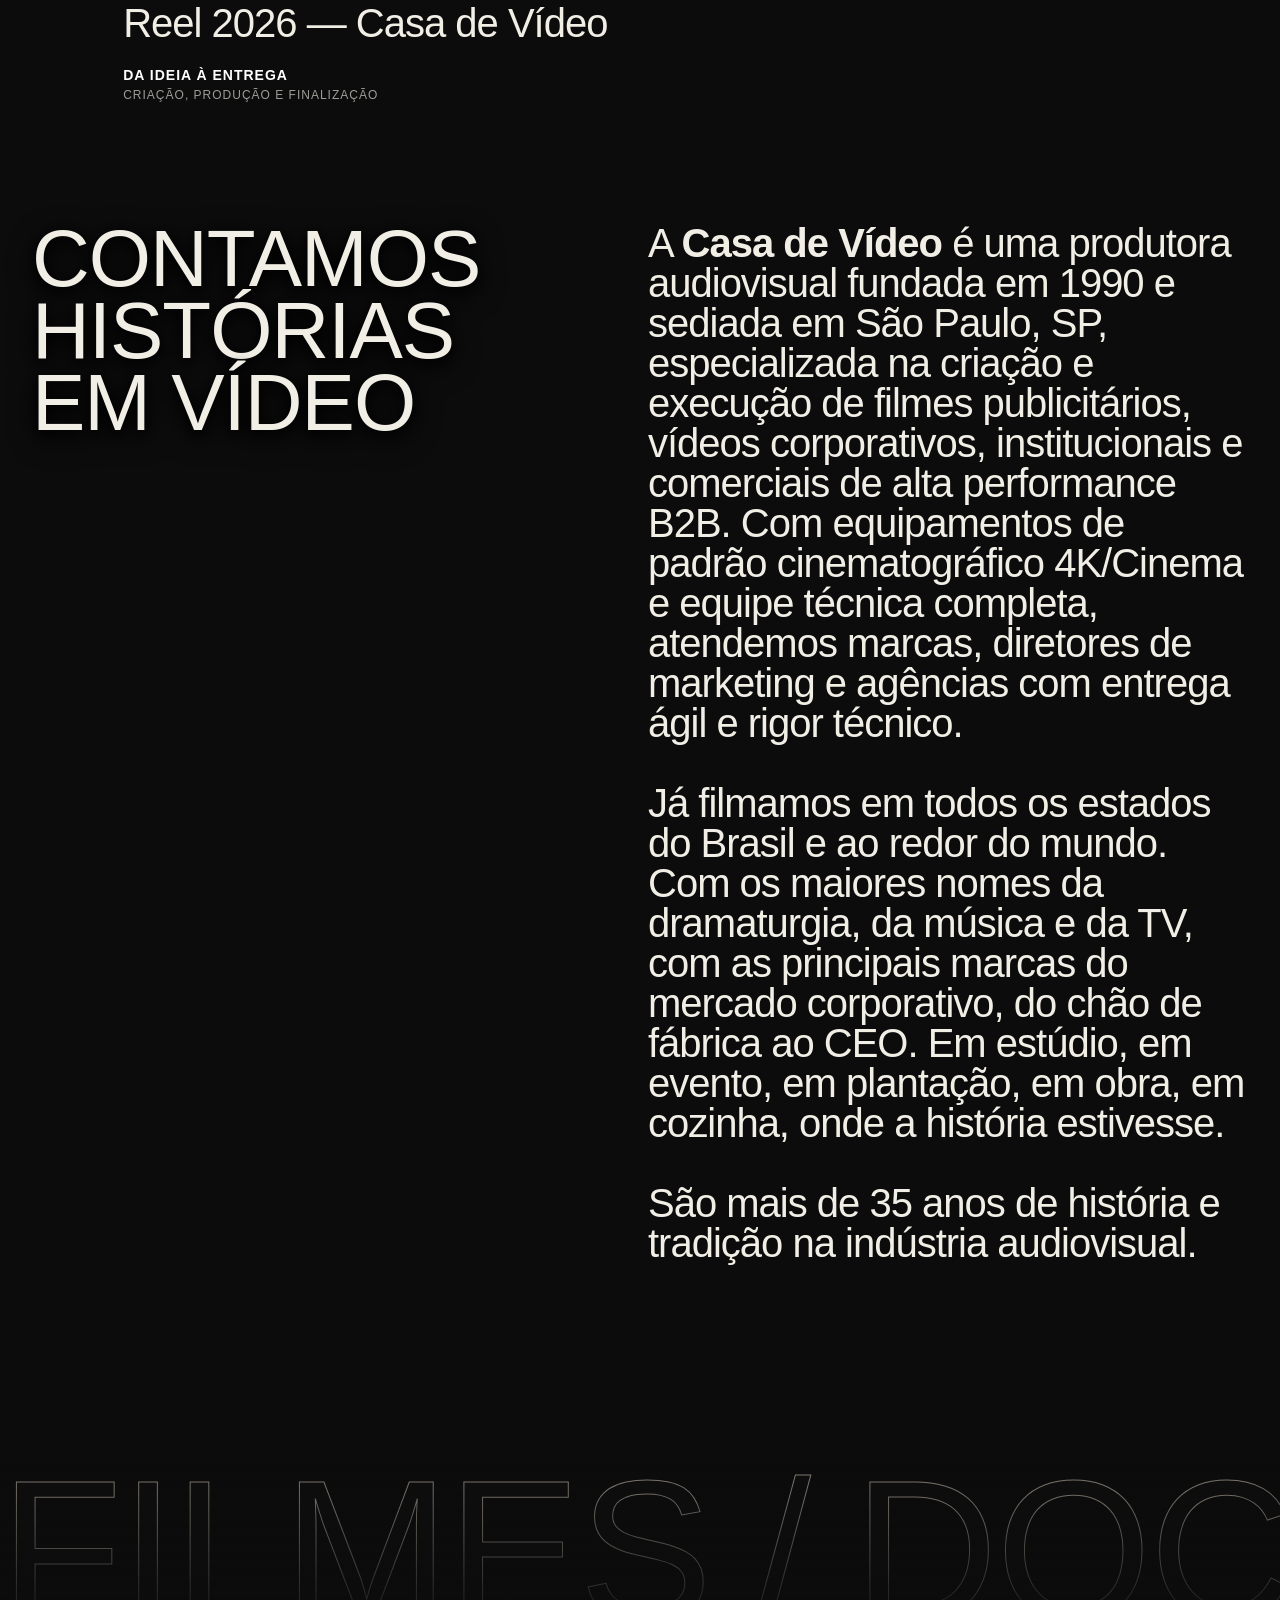
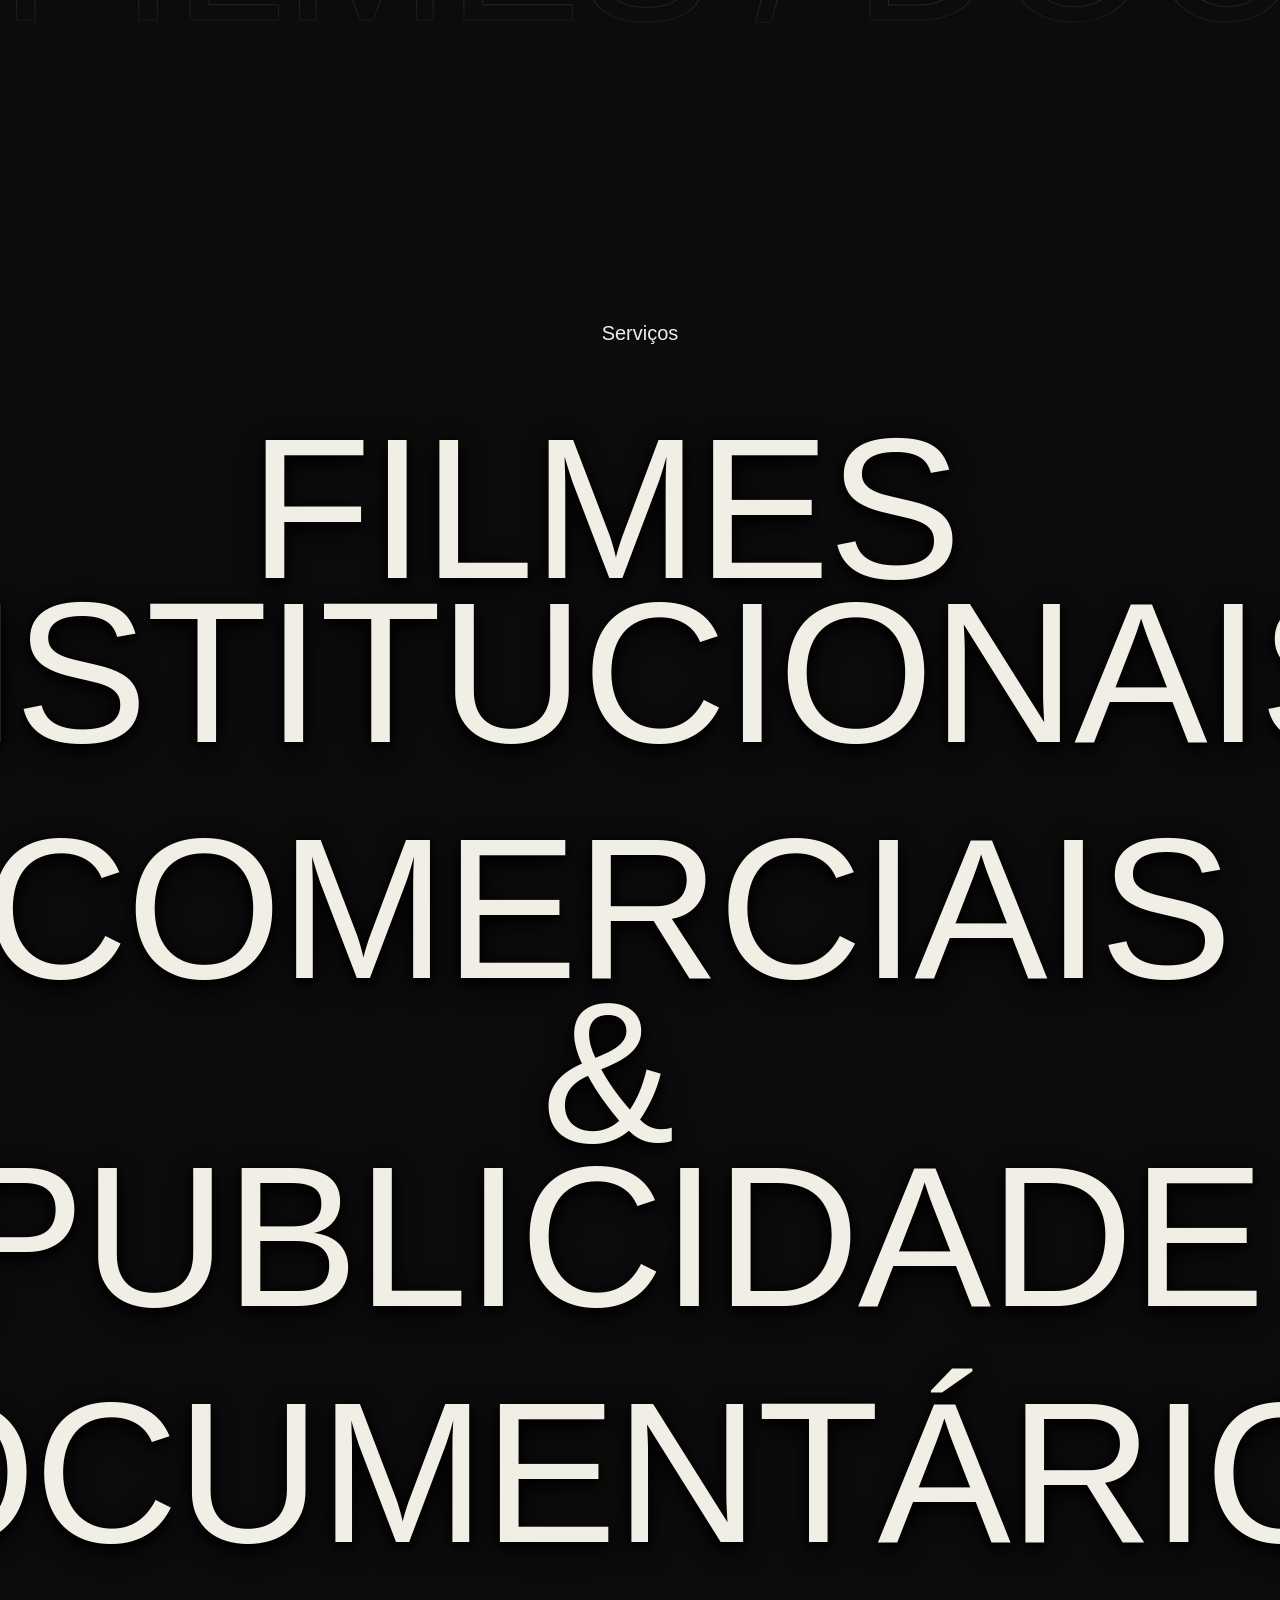
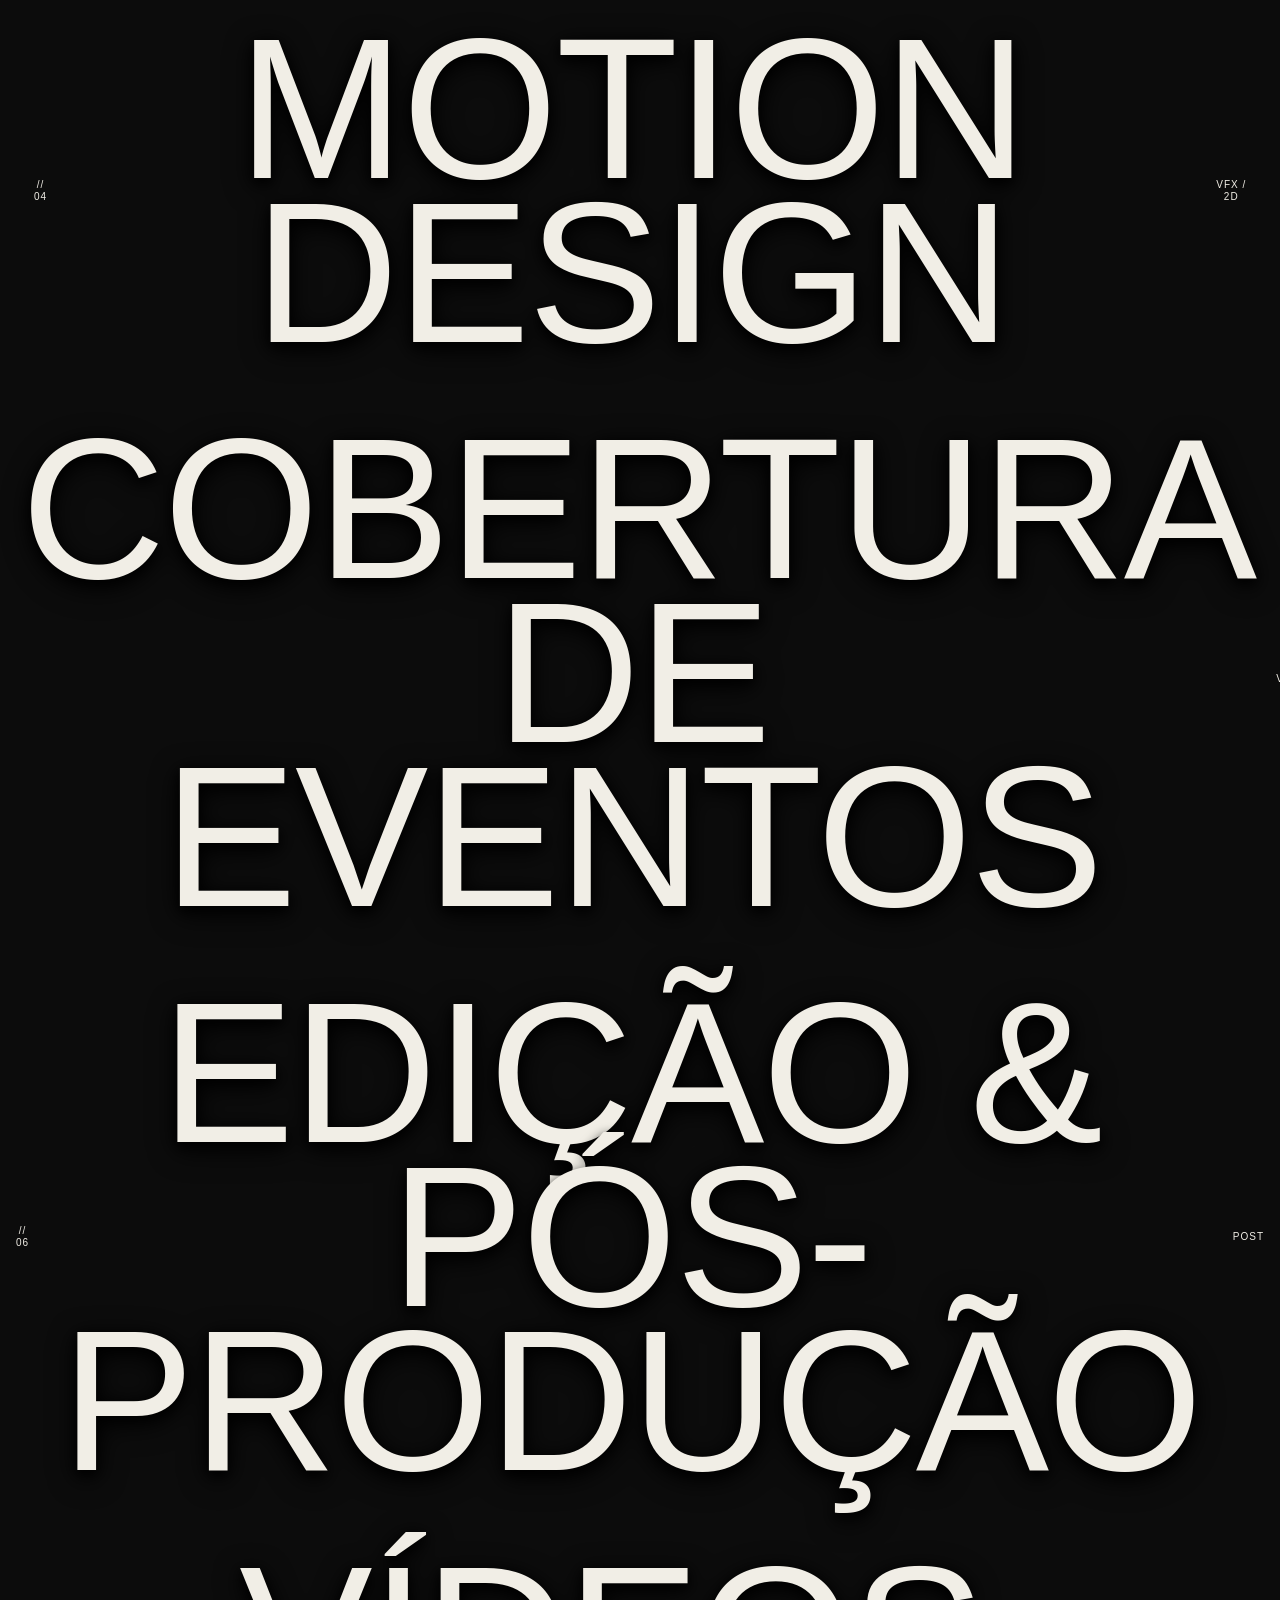
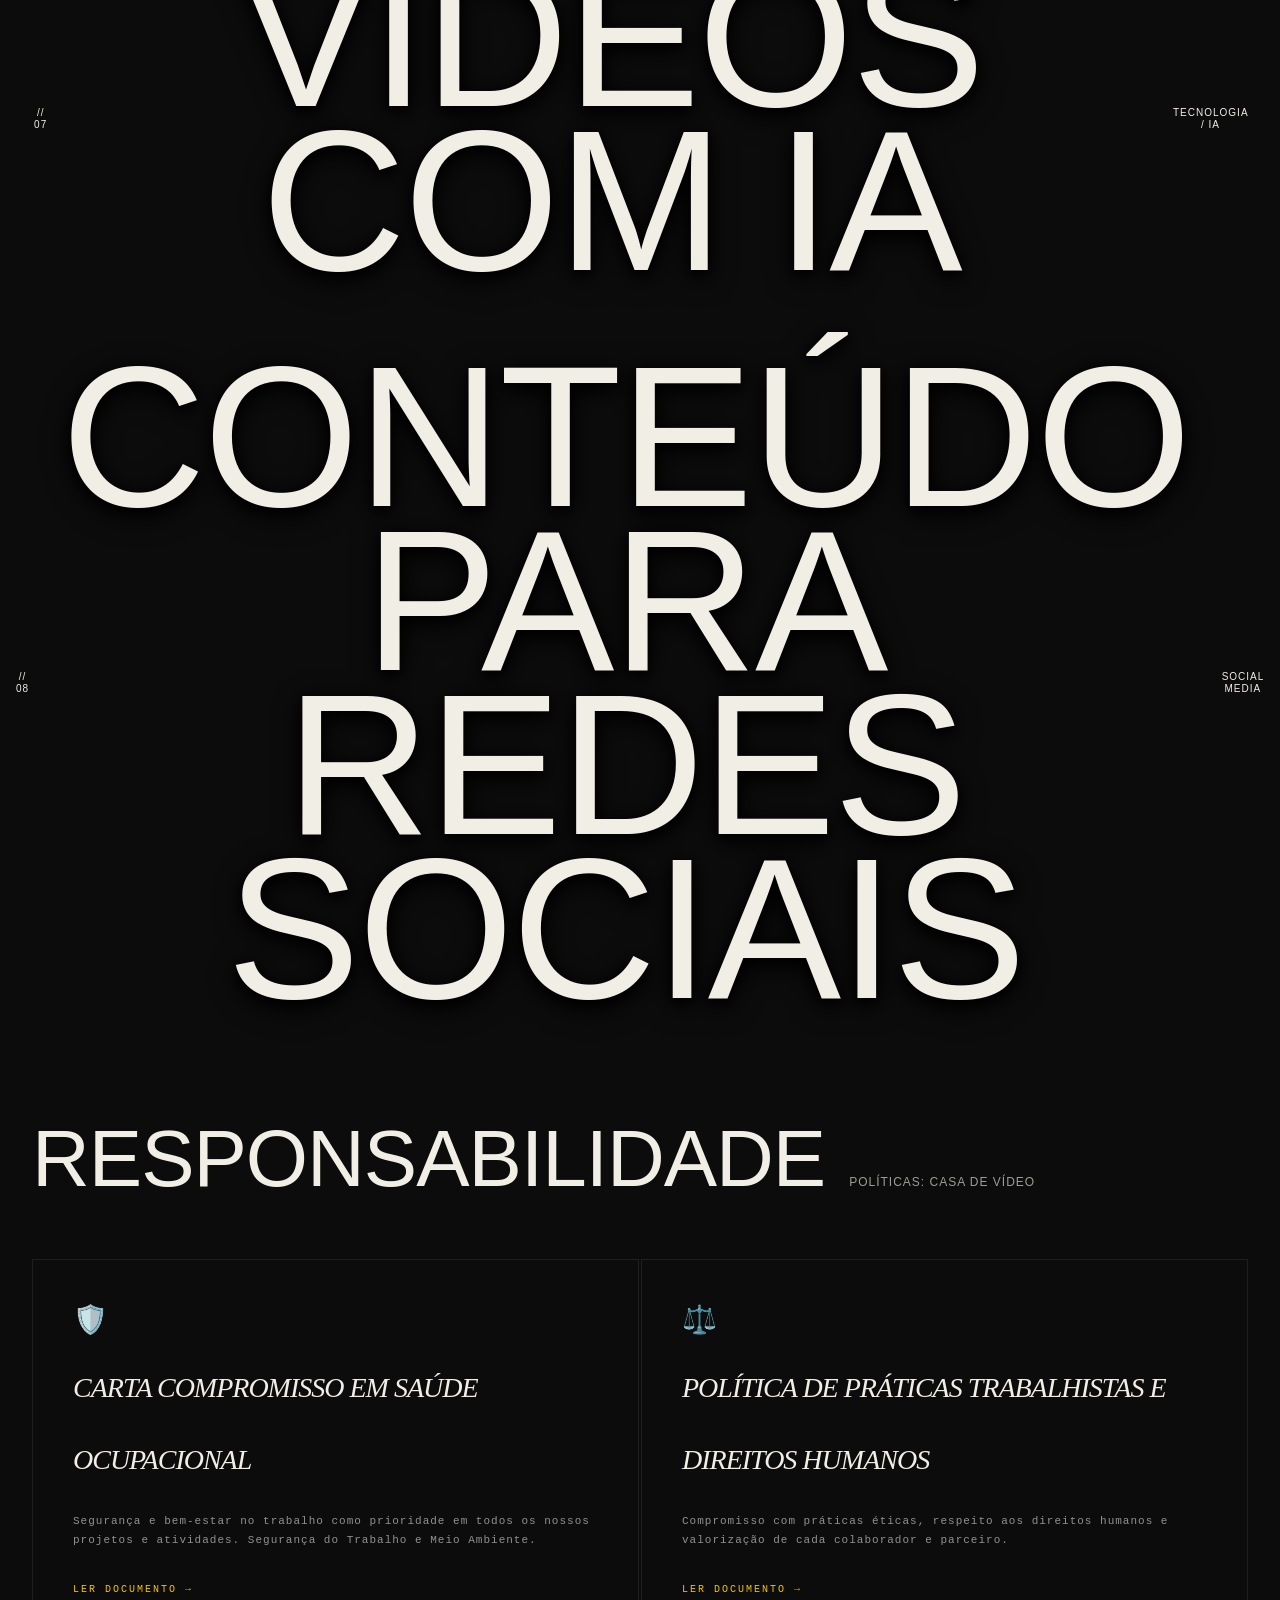
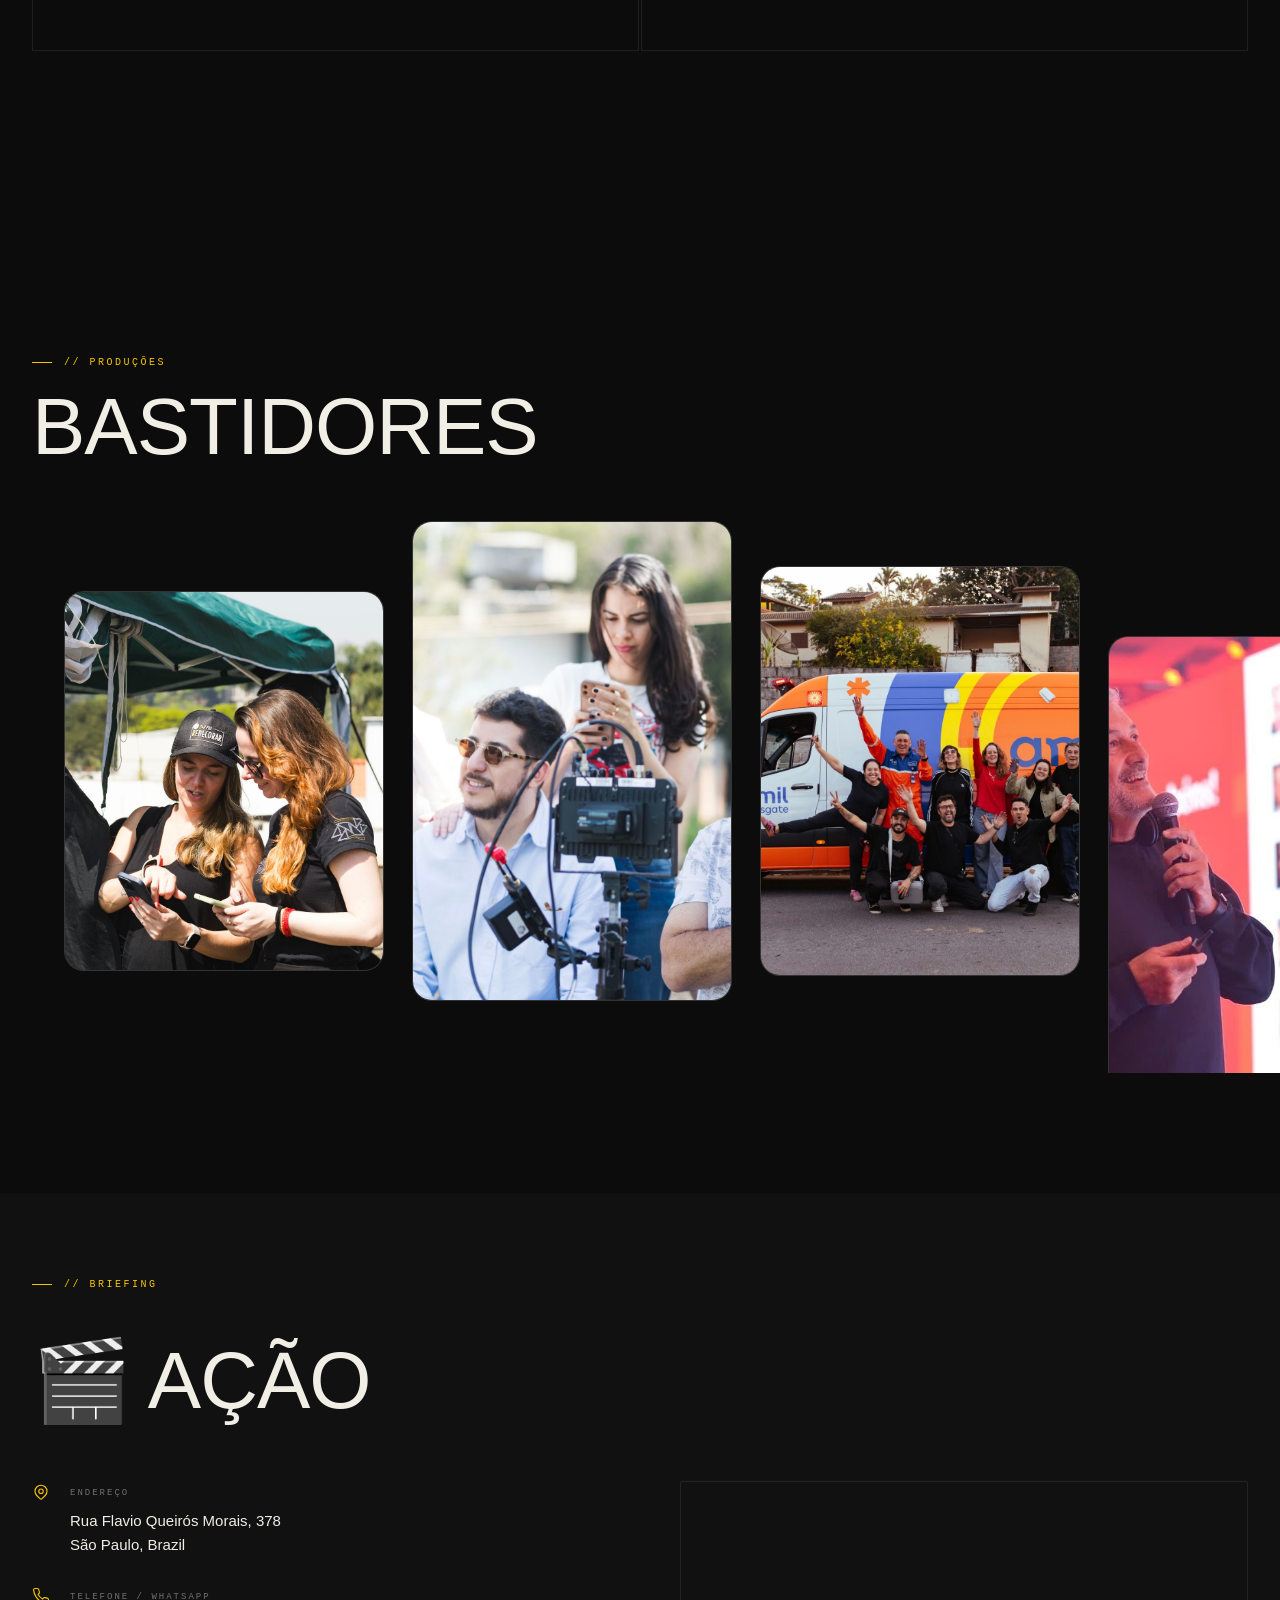
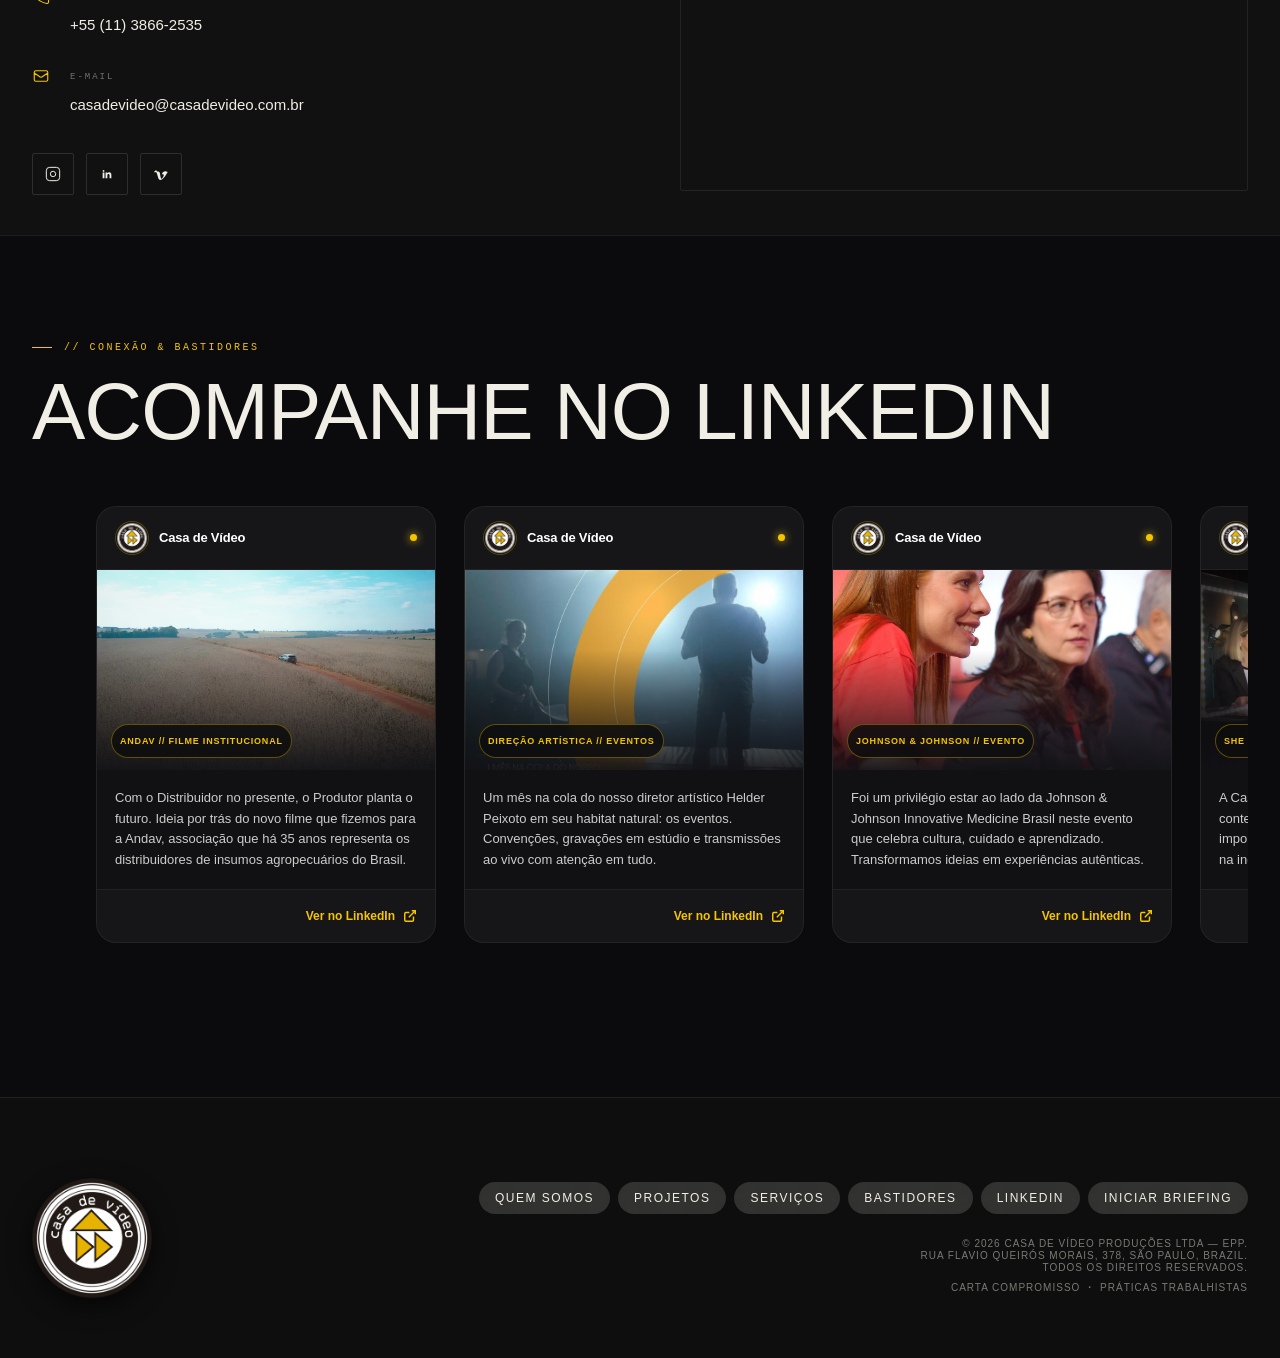
==== commit 89e7a74f: "fix: atualiza email de contato para casadevideo@casadevideo.com.br" ====
--- a/index.html
+++ b/index.html
@@ -55,7 +55,7 @@
       "description": "Produtora audiovisual especializada em filmes publicitários, vídeos corporativos, institucionais e comerciais de alta performance em São Paulo.",
       "foundingDate": "1990",
       "telephone": "+55-11-3866-2535",
-      "email": "contato@casadevideo.com.br",
+      "email": "casadevideo@casadevideo.com.br",
       "address": {
         "@type": "PostalAddress",
         "addressLocality": "São Paulo",
@@ -66,7 +66,7 @@
         "@type": "ContactPoint",
         "contactType": "Atendimento Comercial B2B",
         "telephone": "+55-11-3866-2535",
-        "email": "contato@casadevideo.com.br",
+        "email": "casadevideo@casadevideo.com.br",
         "availableLanguage": ["Portuguese", "English"]
       },
       "sameAs": [
@@ -2039,7 +2039,7 @@
           </div>
           <div>
             <div class="cdv-contact-label">E-mail</div>
-            <div class="cdv-contact-value"><a href="mailto:contato@casadevideo.com.br">contato@casadevideo.com.br</a></div>
+            <div class="cdv-contact-value"><a href="mailto:casadevideo@casadevideo.com.br">casadevideo@casadevideo.com.br</a></div>
           </div>
         </div>
         <div class="cdv-social-row">
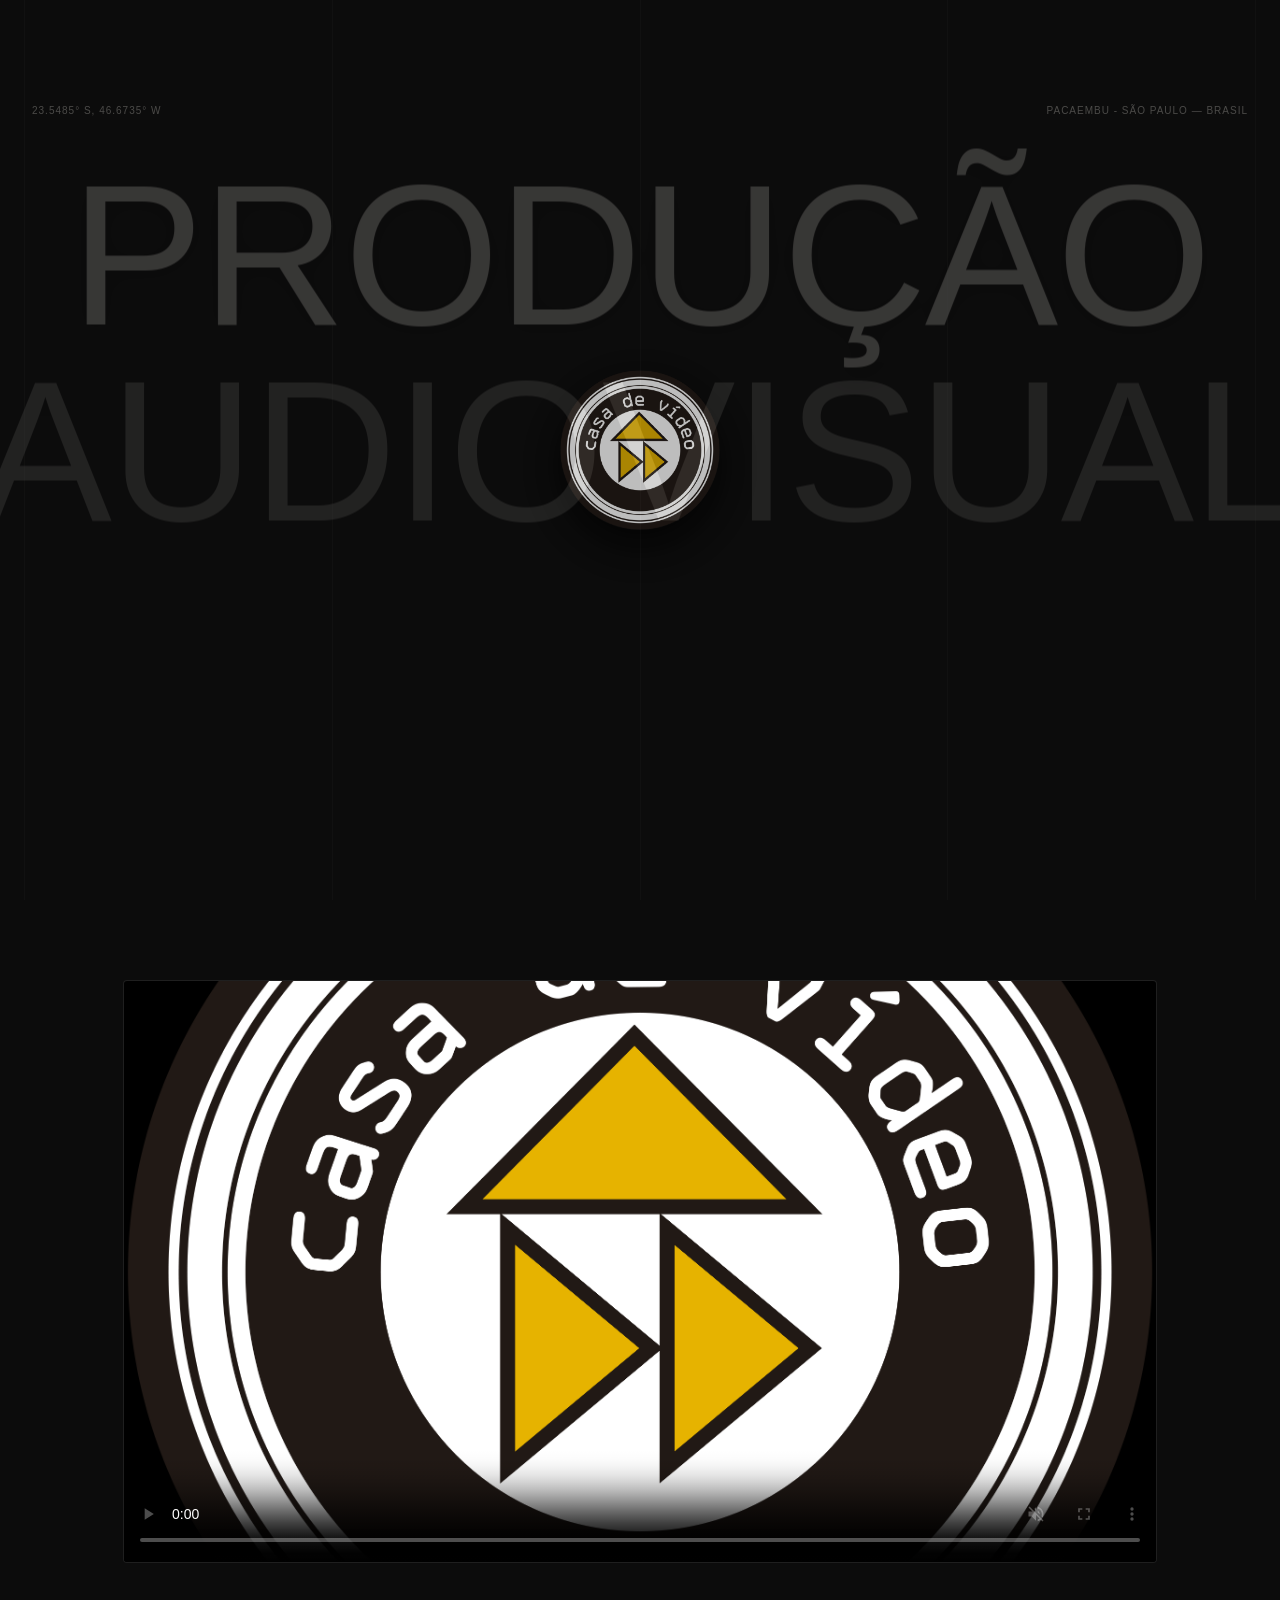
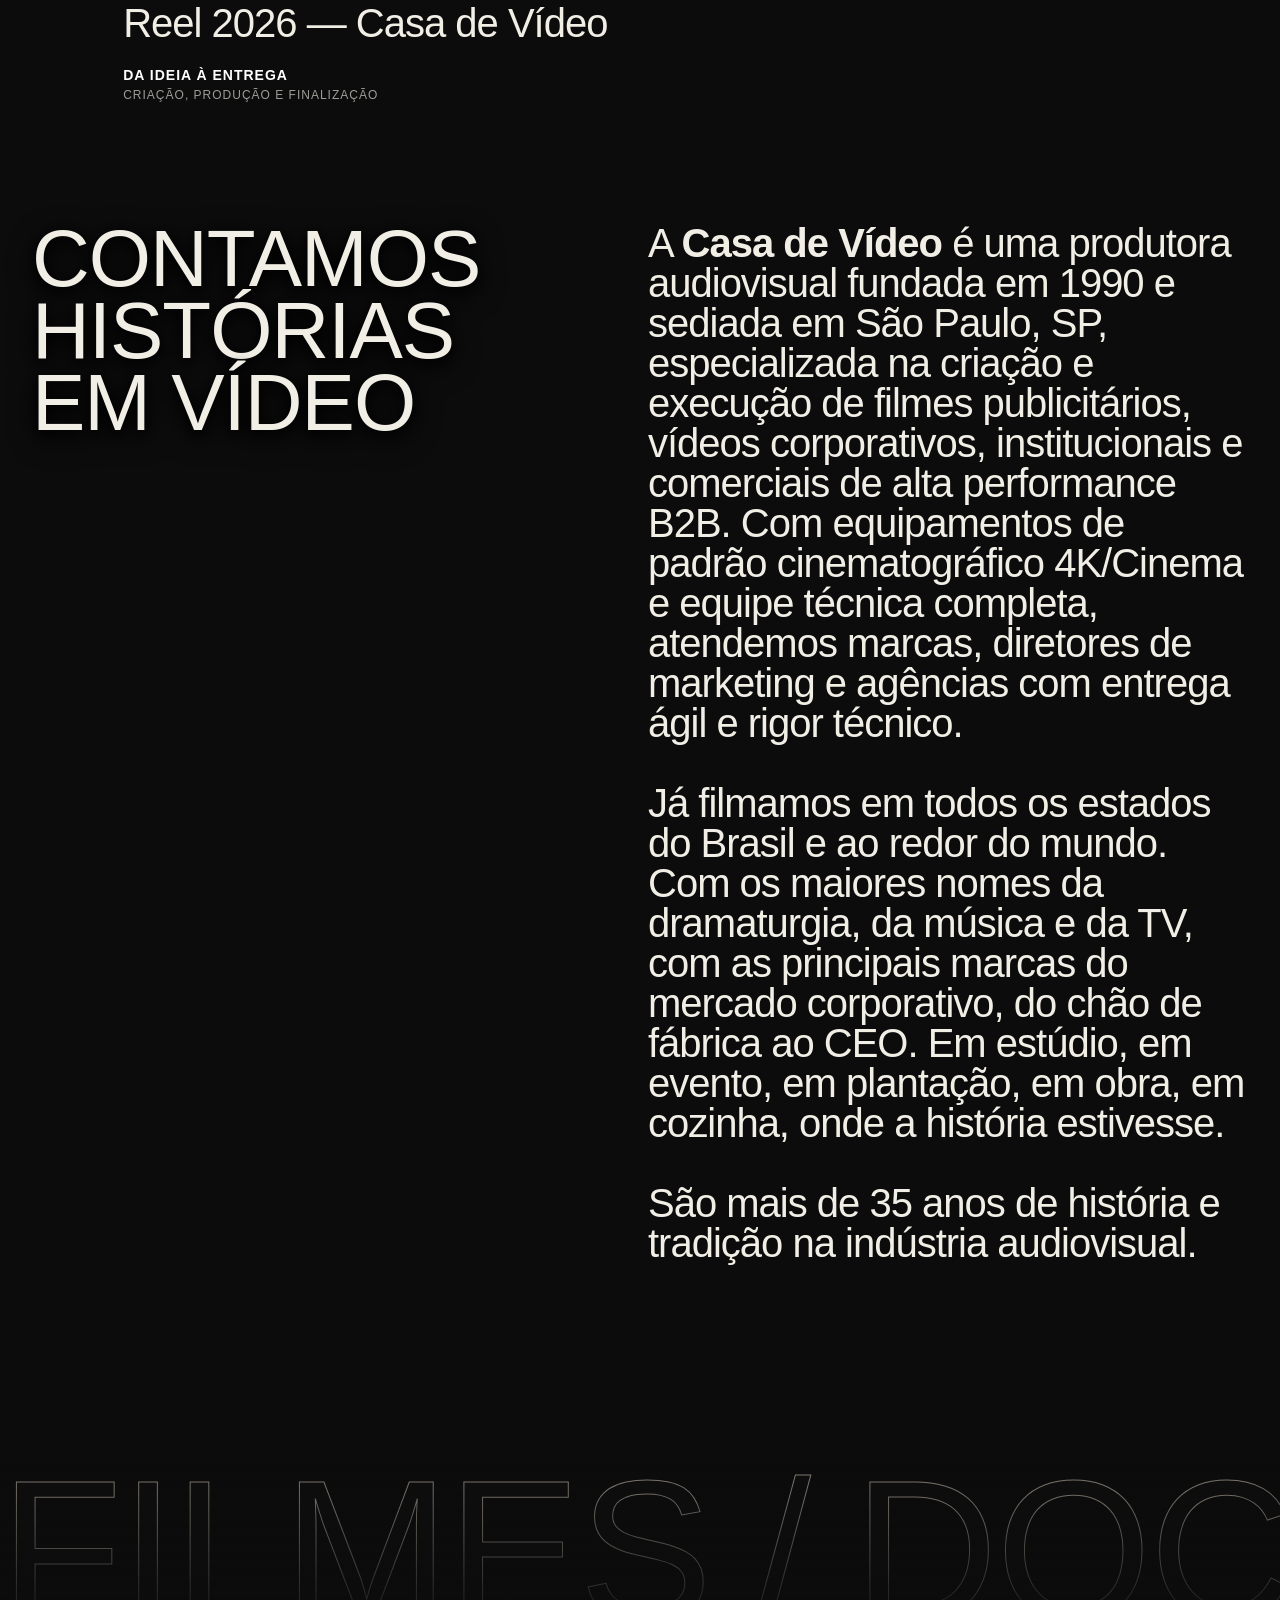
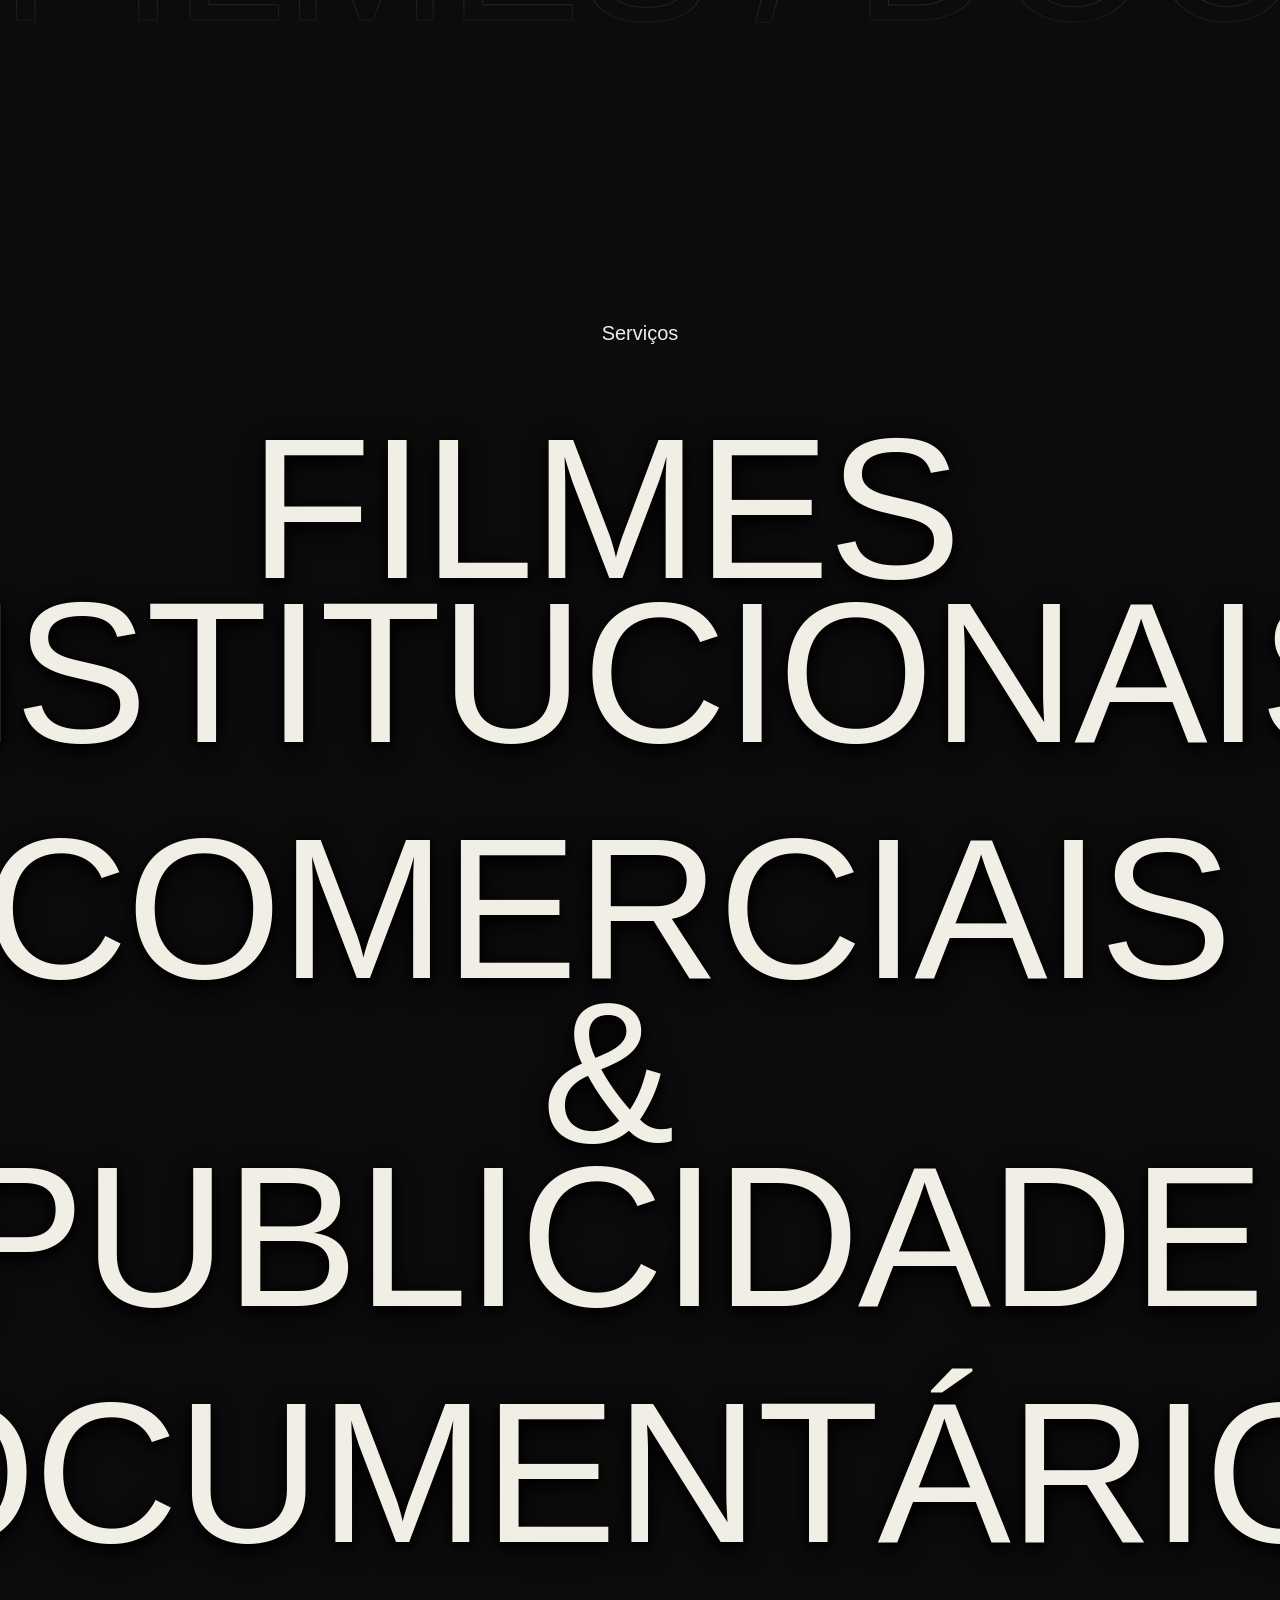
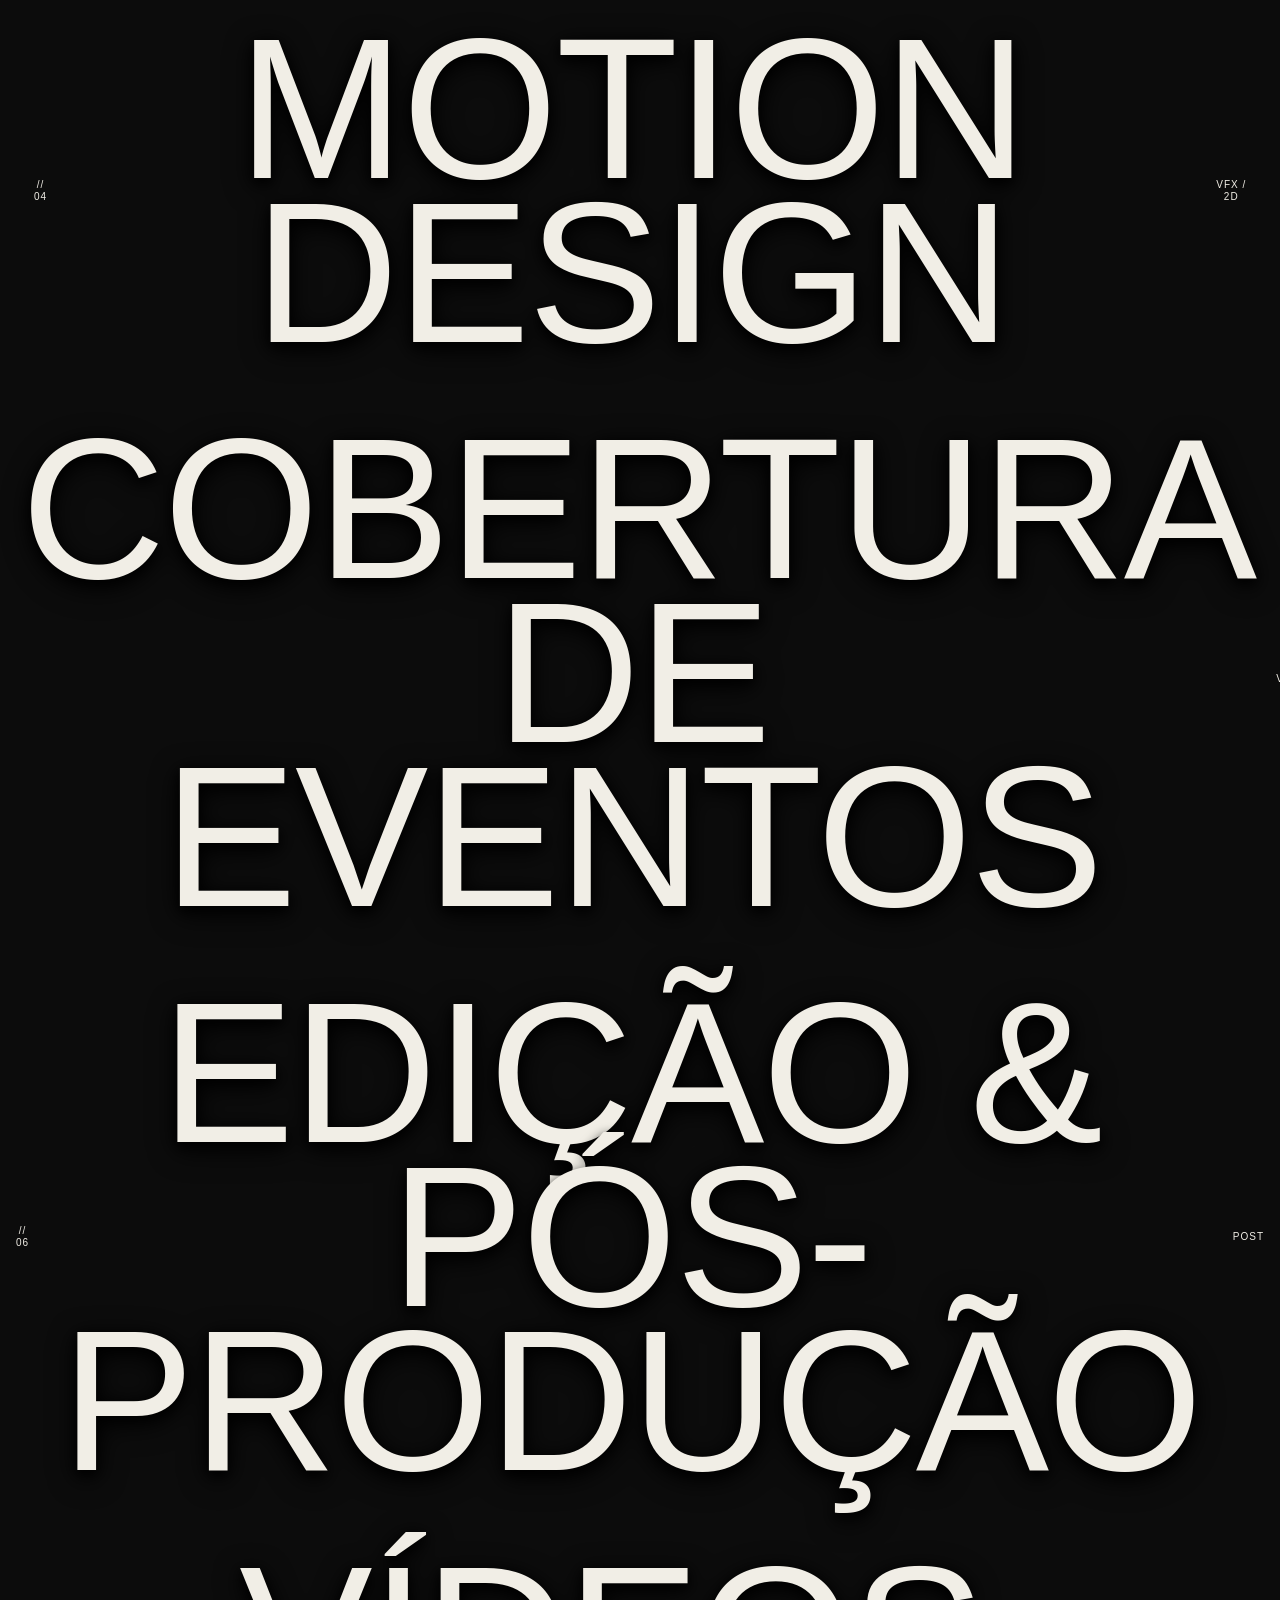
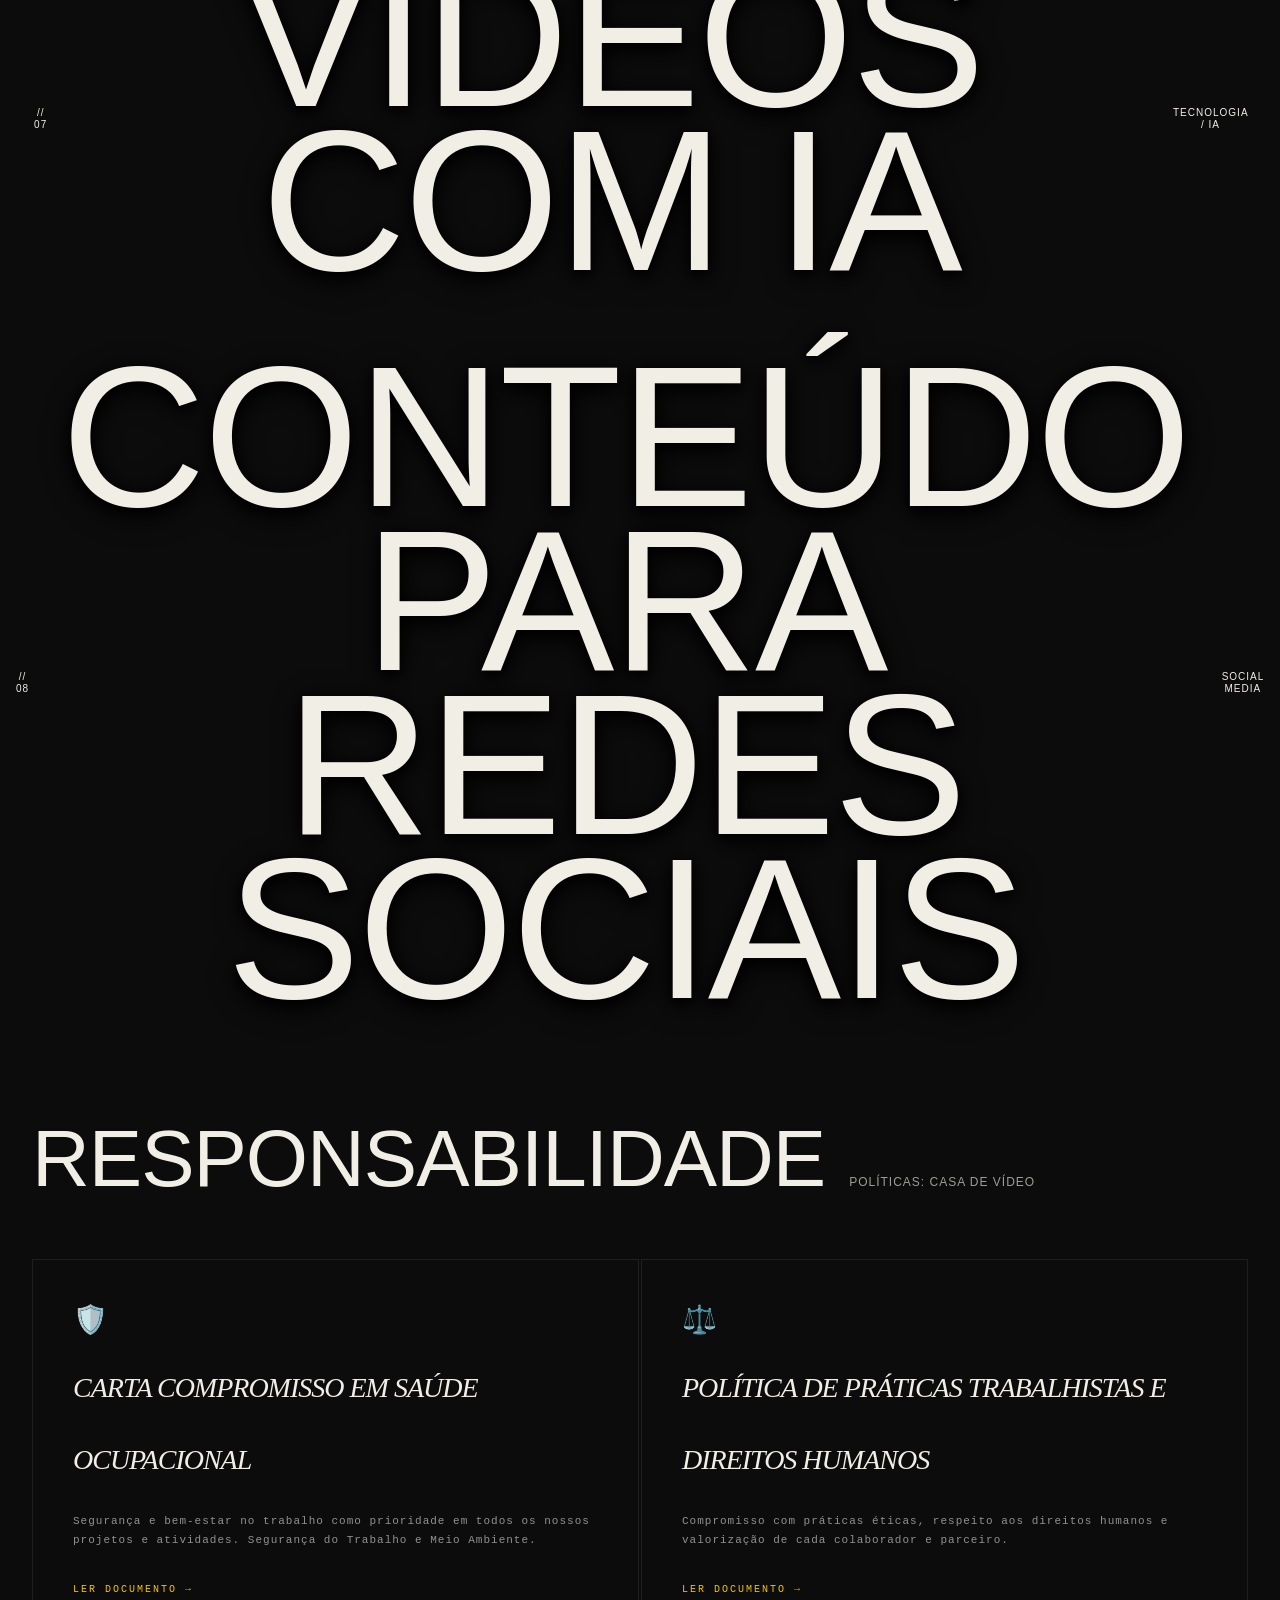
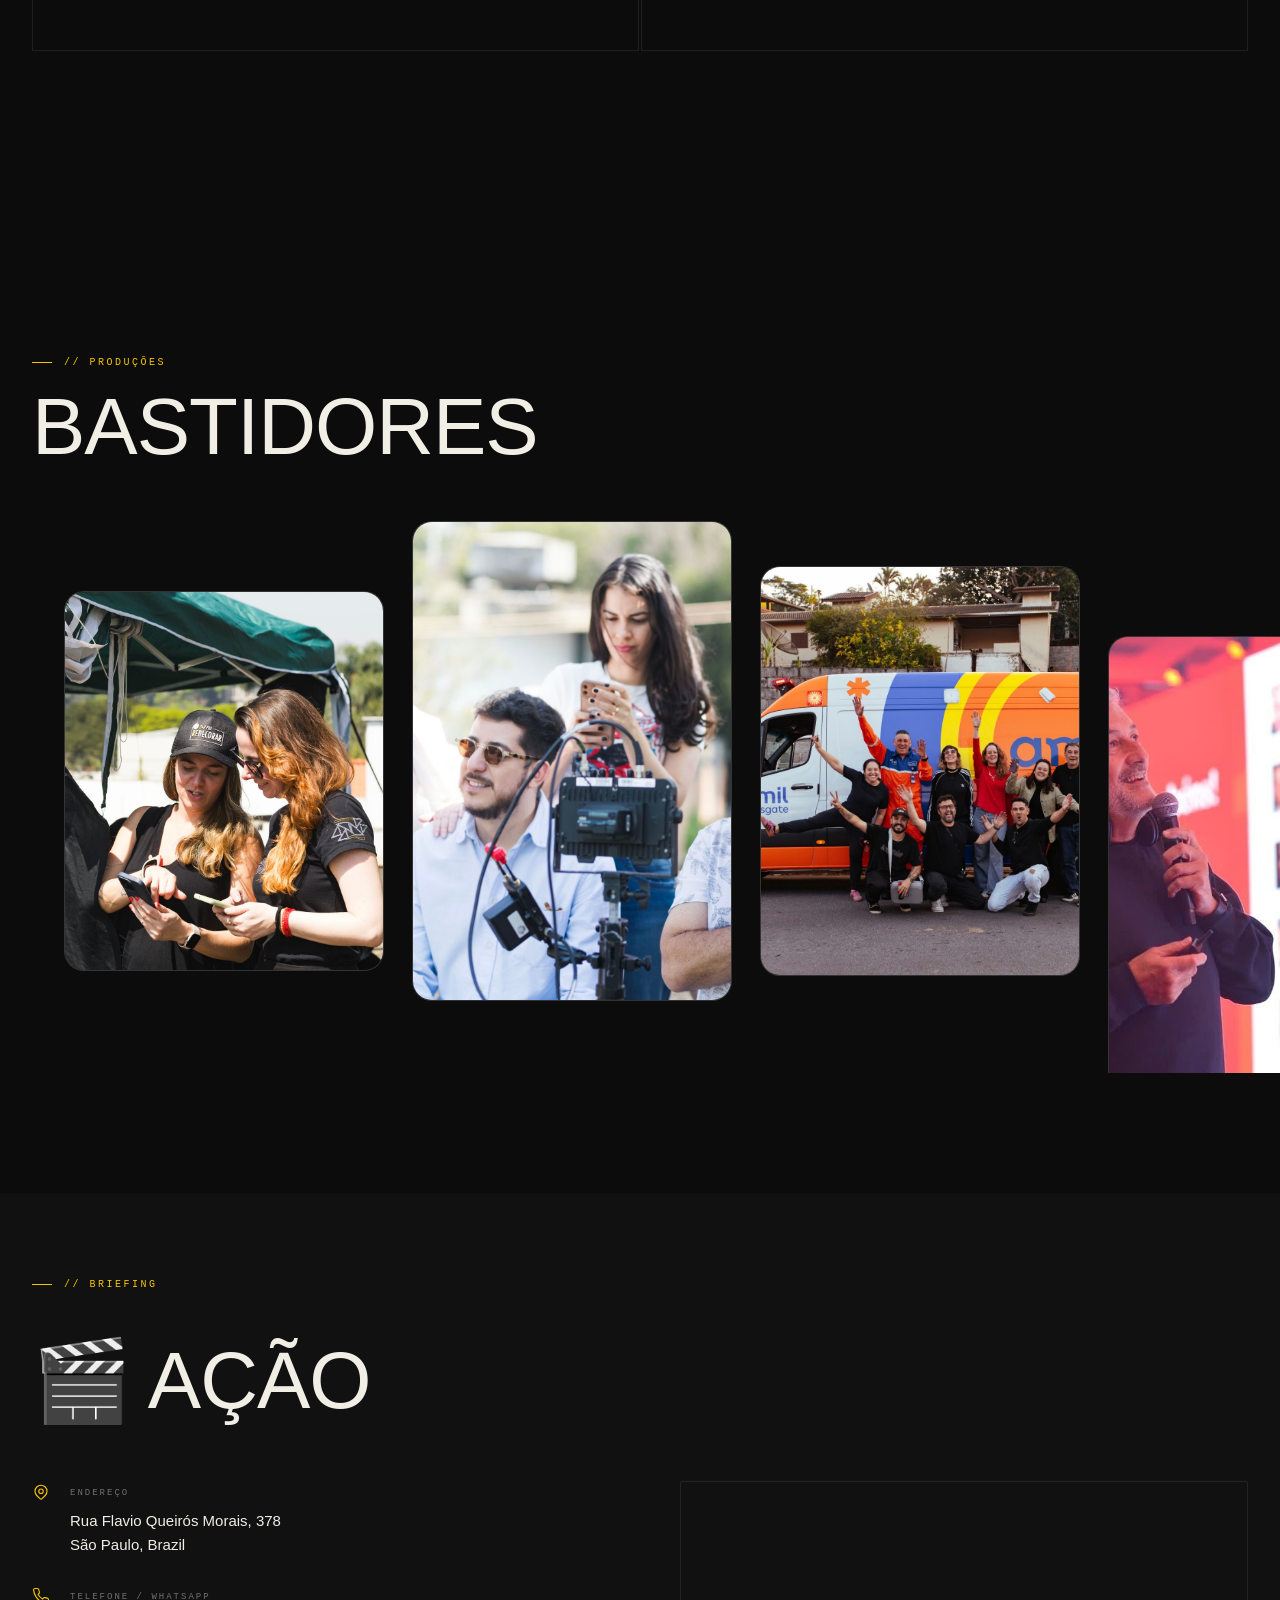
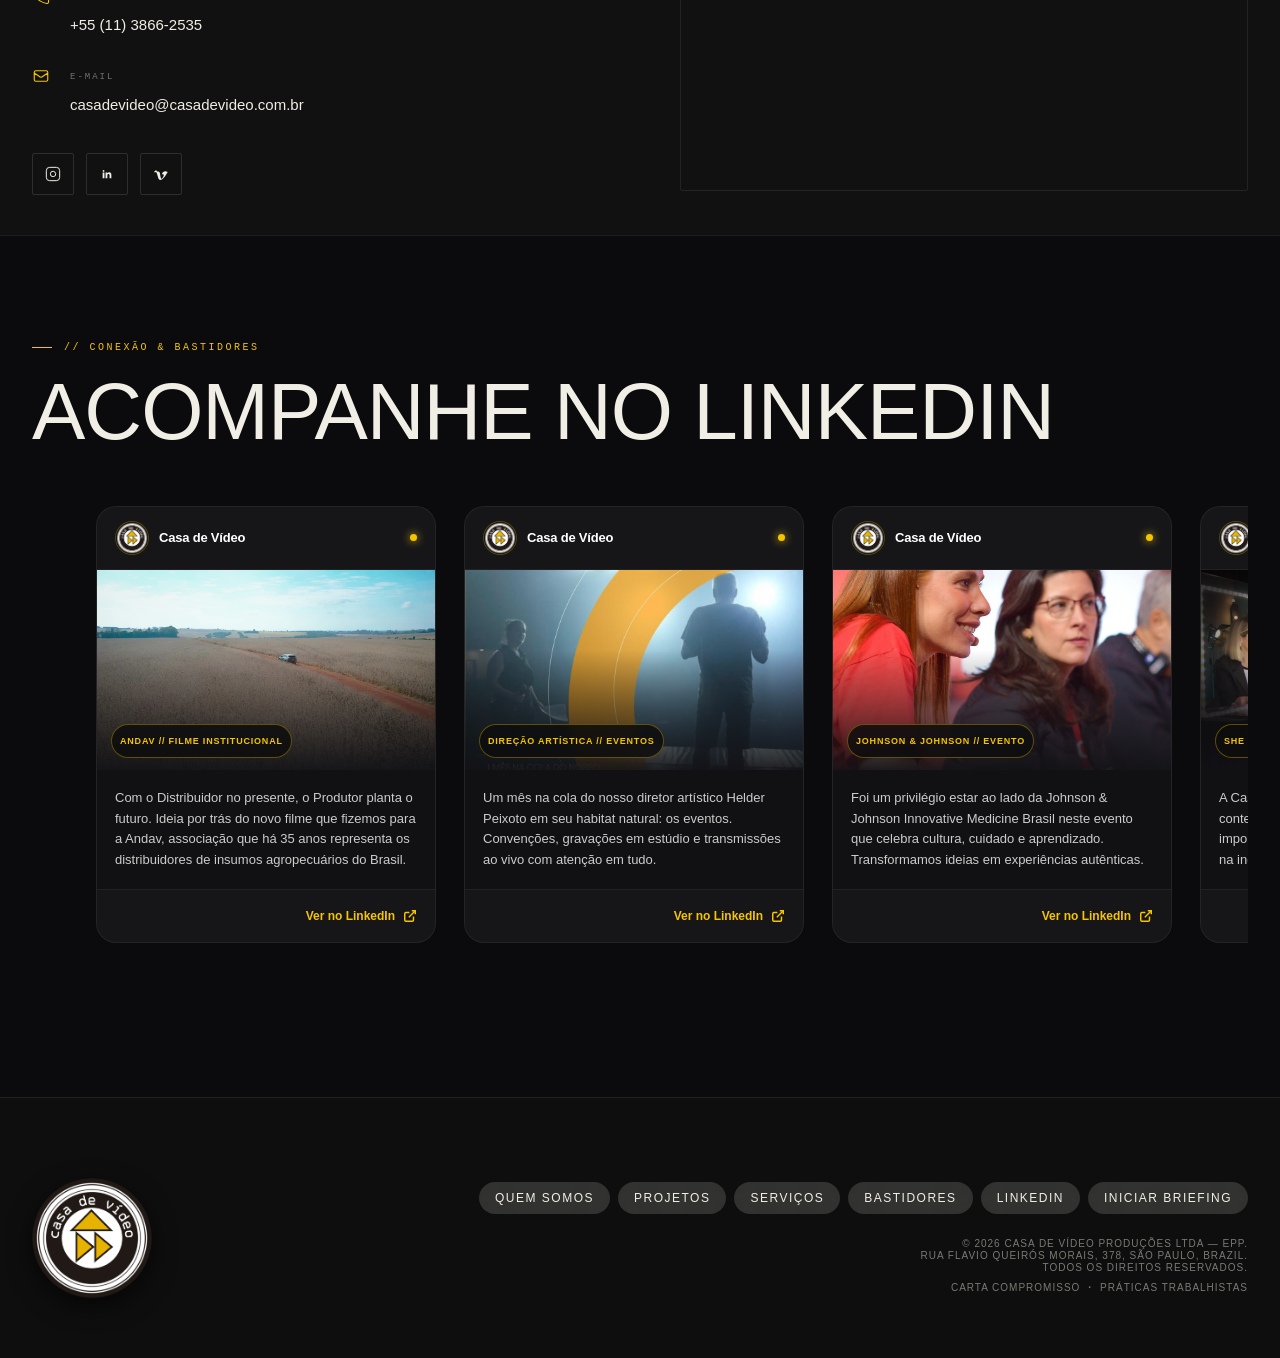
==== commit 0da7a71e: "fix(csp): permite cdn.prod.website-files.com no font-src para carregamento das fontes tipograficas c" ====
--- a/index.html
+++ b/index.html
@@ -221,7 +221,7 @@
 <meta name="author" content="b.rocket - berocket@berocket.com.br"/>
 
 <!-- ── Security Headers ── -->
-<meta http-equiv="Content-Security-Policy" content="default-src 'self'; script-src 'self' 'unsafe-inline' 'unsafe-eval' https://www.googletagmanager.com https://www.google-analytics.com https://ssl.google-analytics.com https://cdnjs.cloudflare.com; style-src 'self' 'unsafe-inline' https://fonts.googleapis.com https://cdn.jsdelivr.net; font-src 'self' https://fonts.gstatic.com data:; img-src 'self' data: https:; frame-src 'self' https://www.googletagmanager.com https://www.google.com https://maps.google.com https://player.vimeo.com https://vimeo.com; connect-src 'self' https://www.google-analytics.com https://analytics.google.com https://*.analytics.google.com https://*.google-analytics.com https://stats.g.doubleclick.net https://region1.google-analytics.com https://www.googletagmanager.com; base-uri 'self'; form-action 'self'; object-src 'none';"/>
+<meta http-equiv="Content-Security-Policy" content="default-src 'self'; script-src 'self' 'unsafe-inline' 'unsafe-eval' https://www.googletagmanager.com https://www.google-analytics.com https://ssl.google-analytics.com https://cdnjs.cloudflare.com; style-src 'self' 'unsafe-inline' https://fonts.googleapis.com https://cdn.jsdelivr.net; font-src 'self' https://fonts.gstatic.com https://cdn.prod.website-files.com data:; img-src 'self' data: https:; frame-src 'self' https://www.googletagmanager.com https://www.google.com https://maps.google.com https://player.vimeo.com https://vimeo.com; connect-src 'self' https://www.google-analytics.com https://analytics.google.com https://*.analytics.google.com https://*.google-analytics.com https://stats.g.doubleclick.net https://region1.google-analytics.com https://www.googletagmanager.com; base-uri 'self'; form-action 'self'; object-src 'none';"/>
 <meta http-equiv="X-Frame-Options" content="SAMEORIGIN"/>
 <meta http-equiv="X-Content-Type-Options" content="nosniff"/>
 <meta http-equiv="Referrer-Policy" content="strict-origin-when-cross-origin"/>
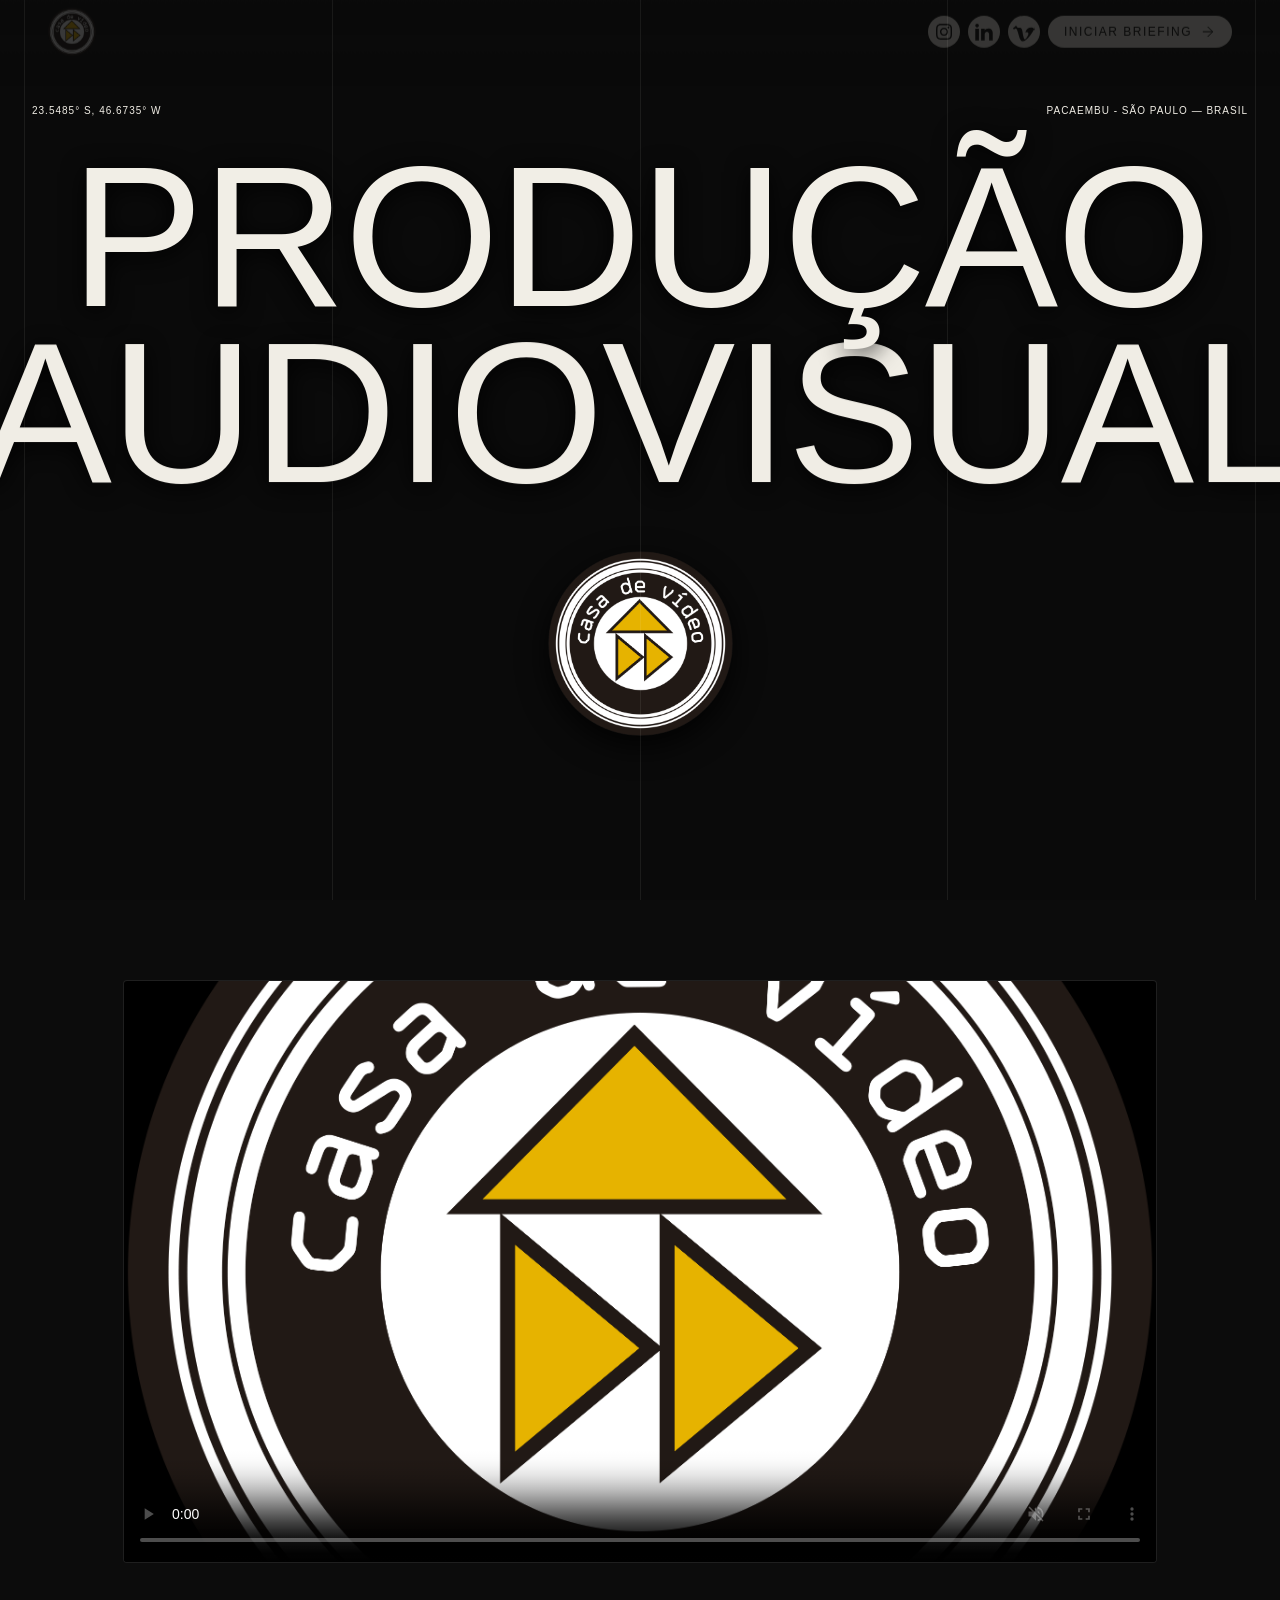
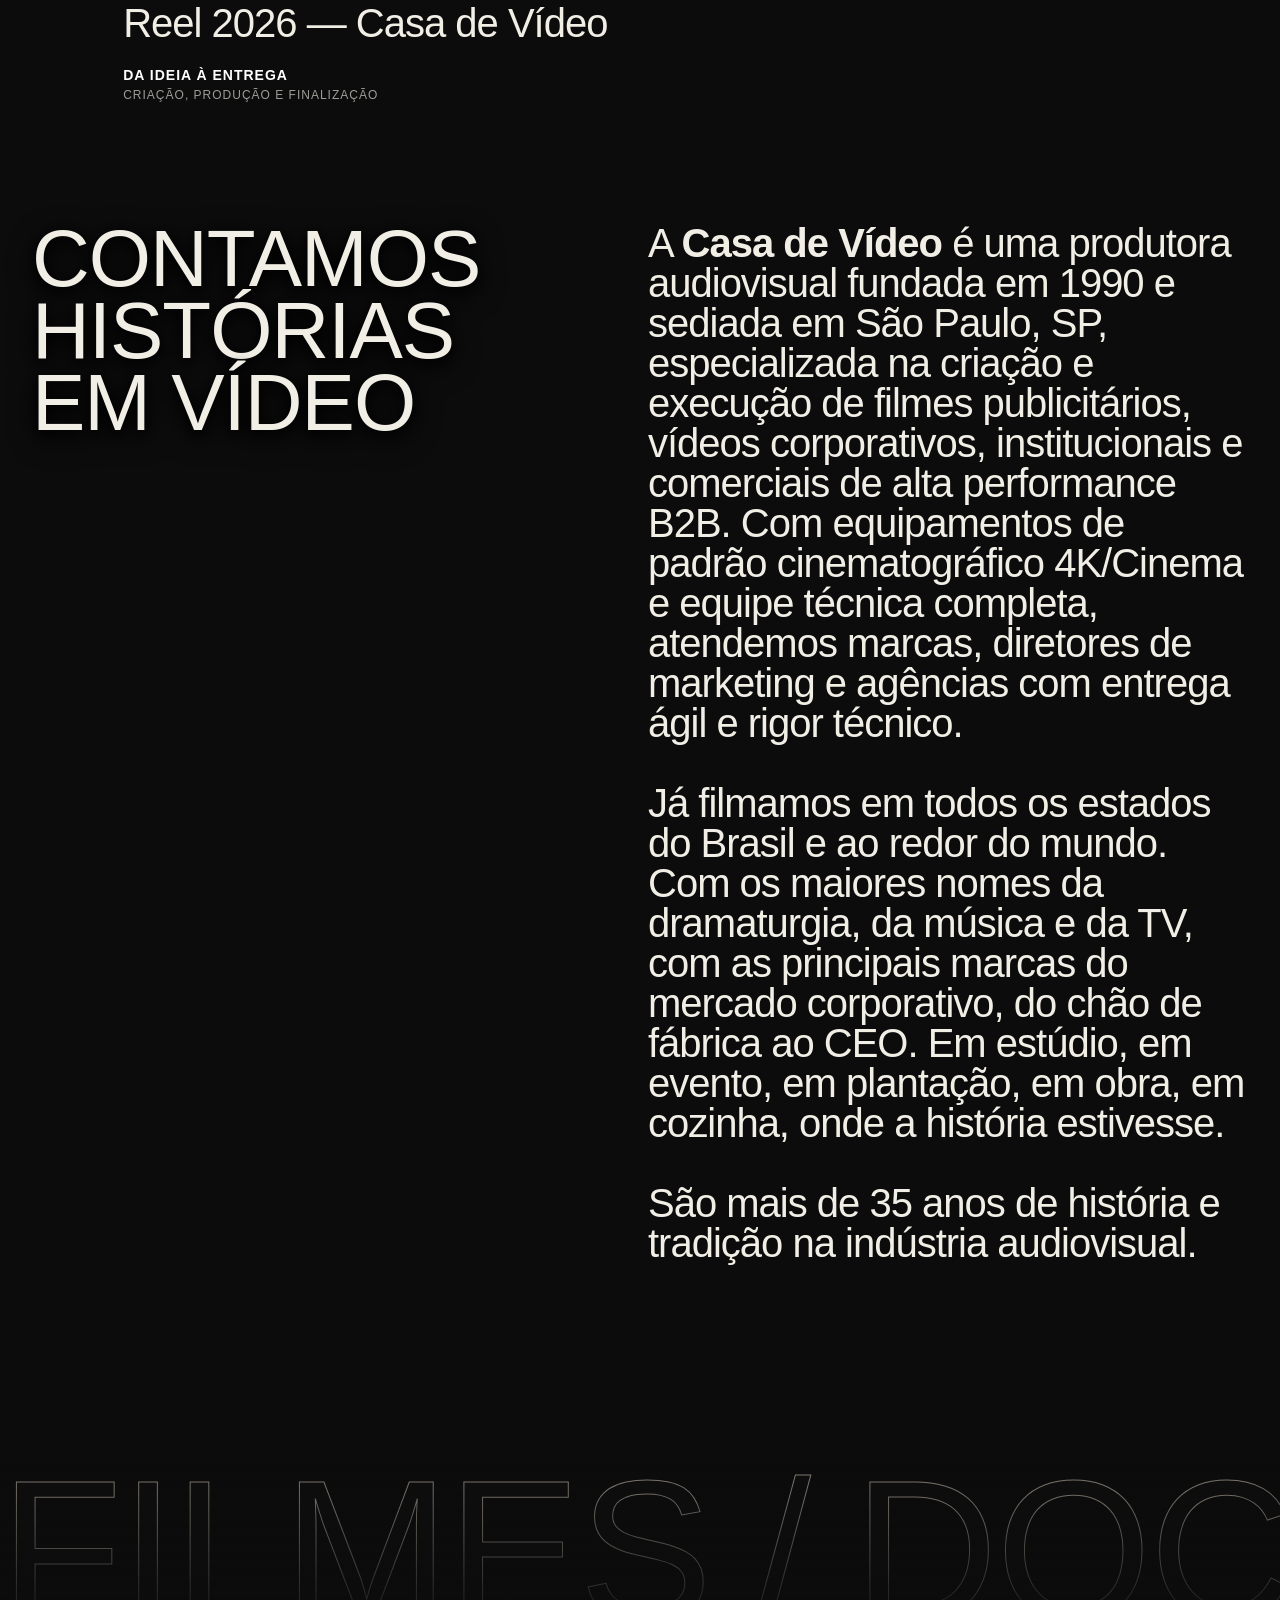
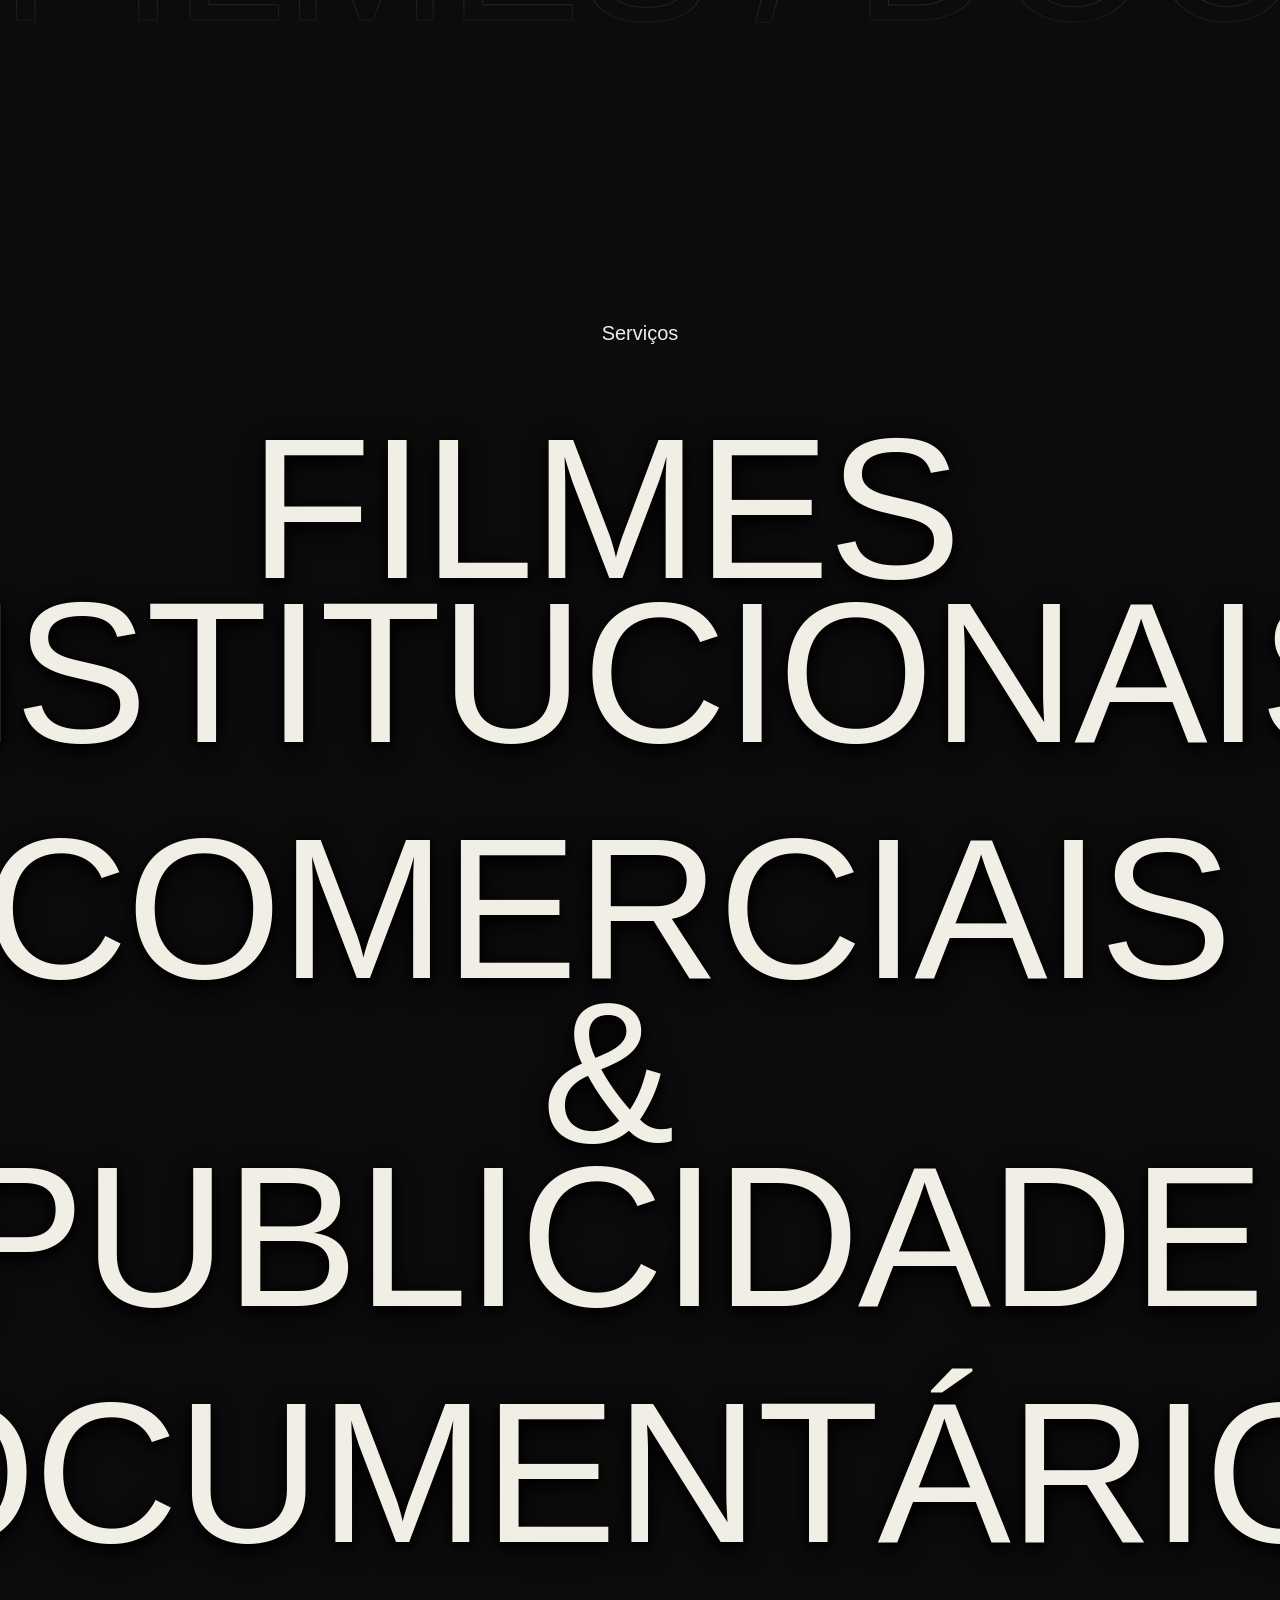
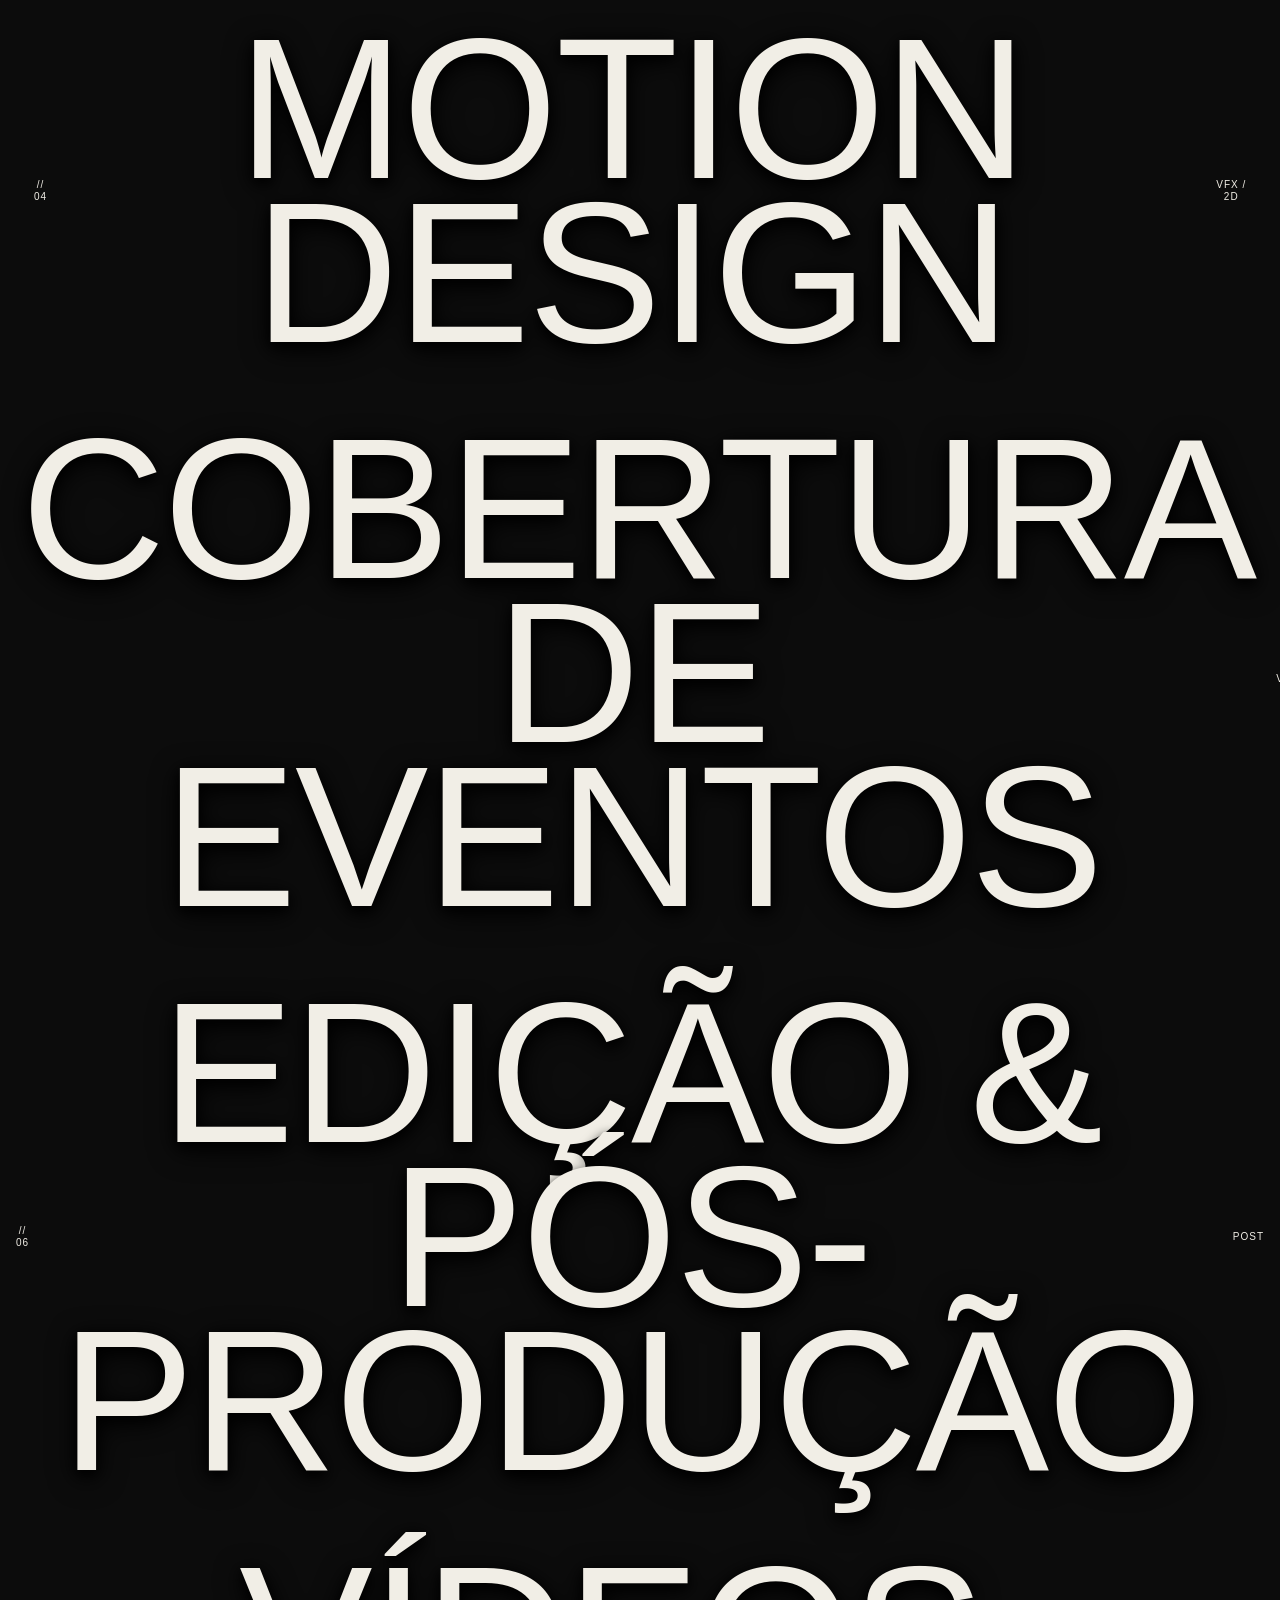
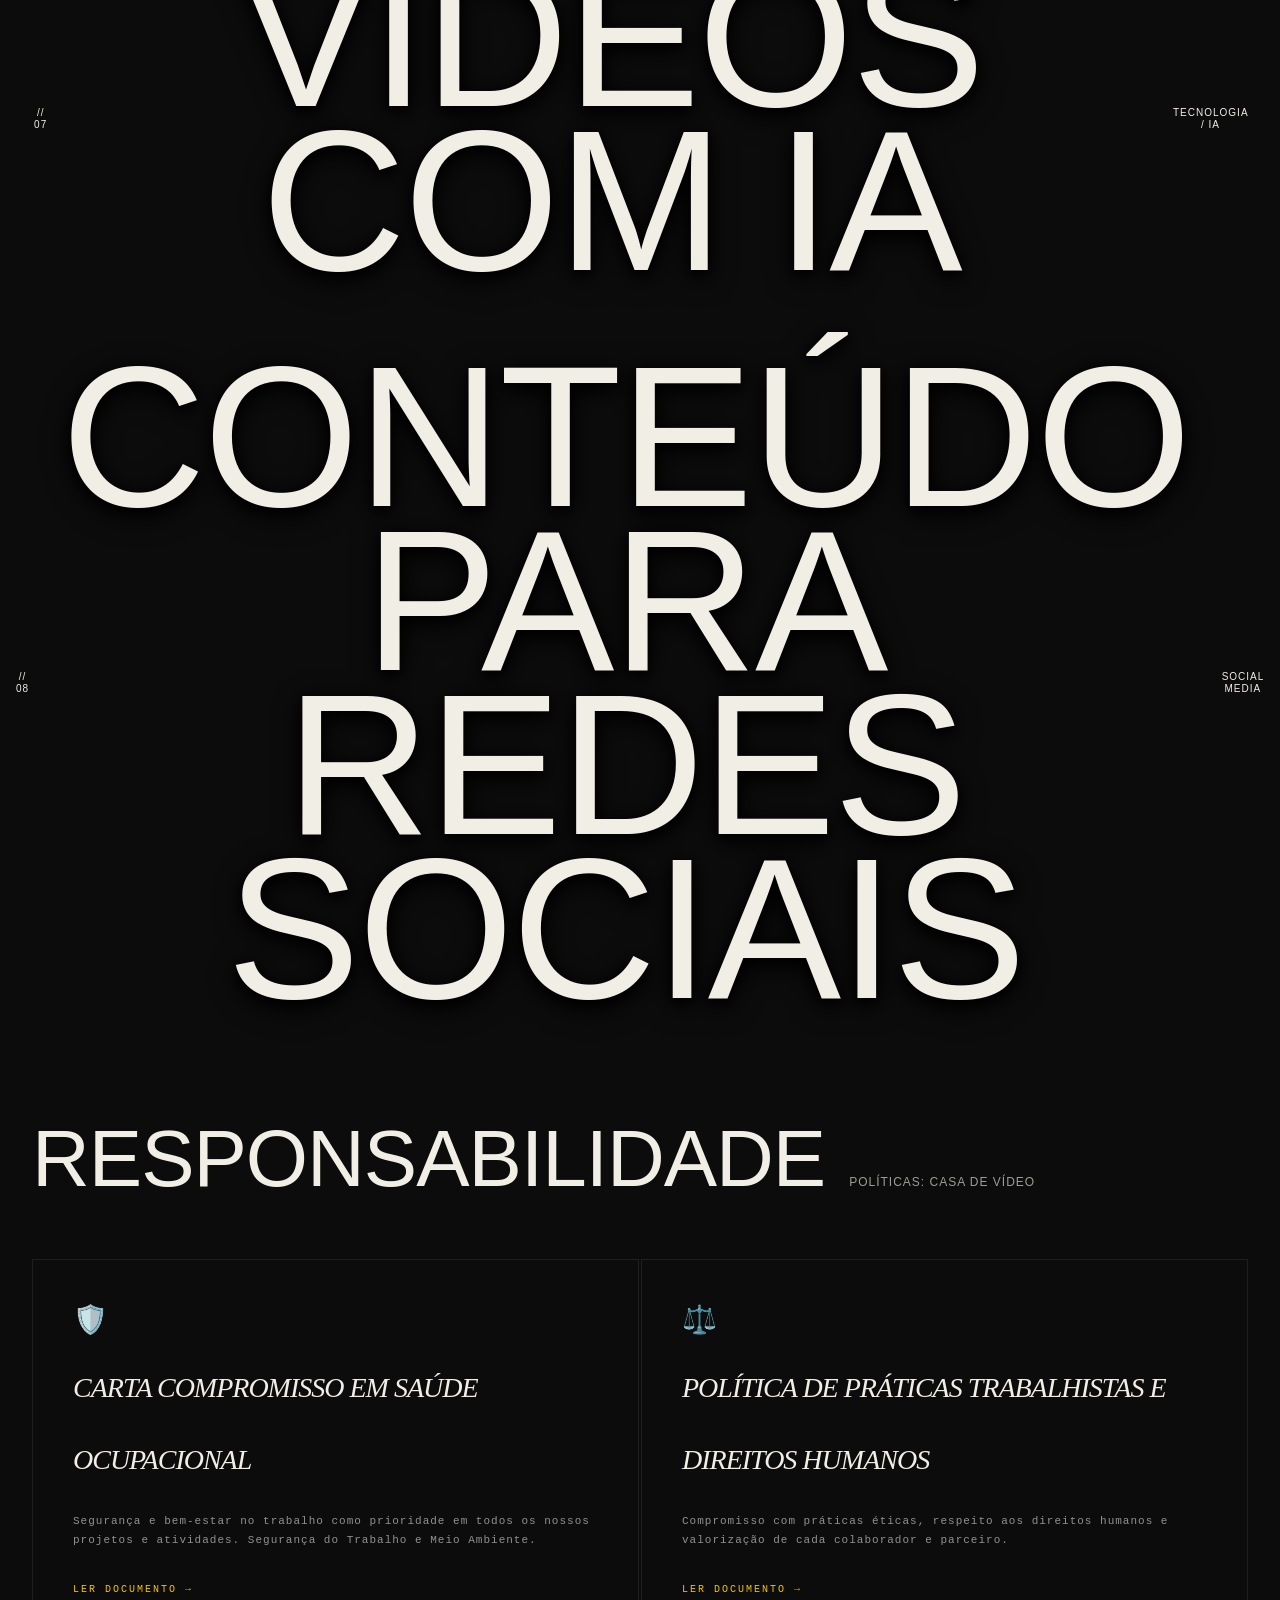
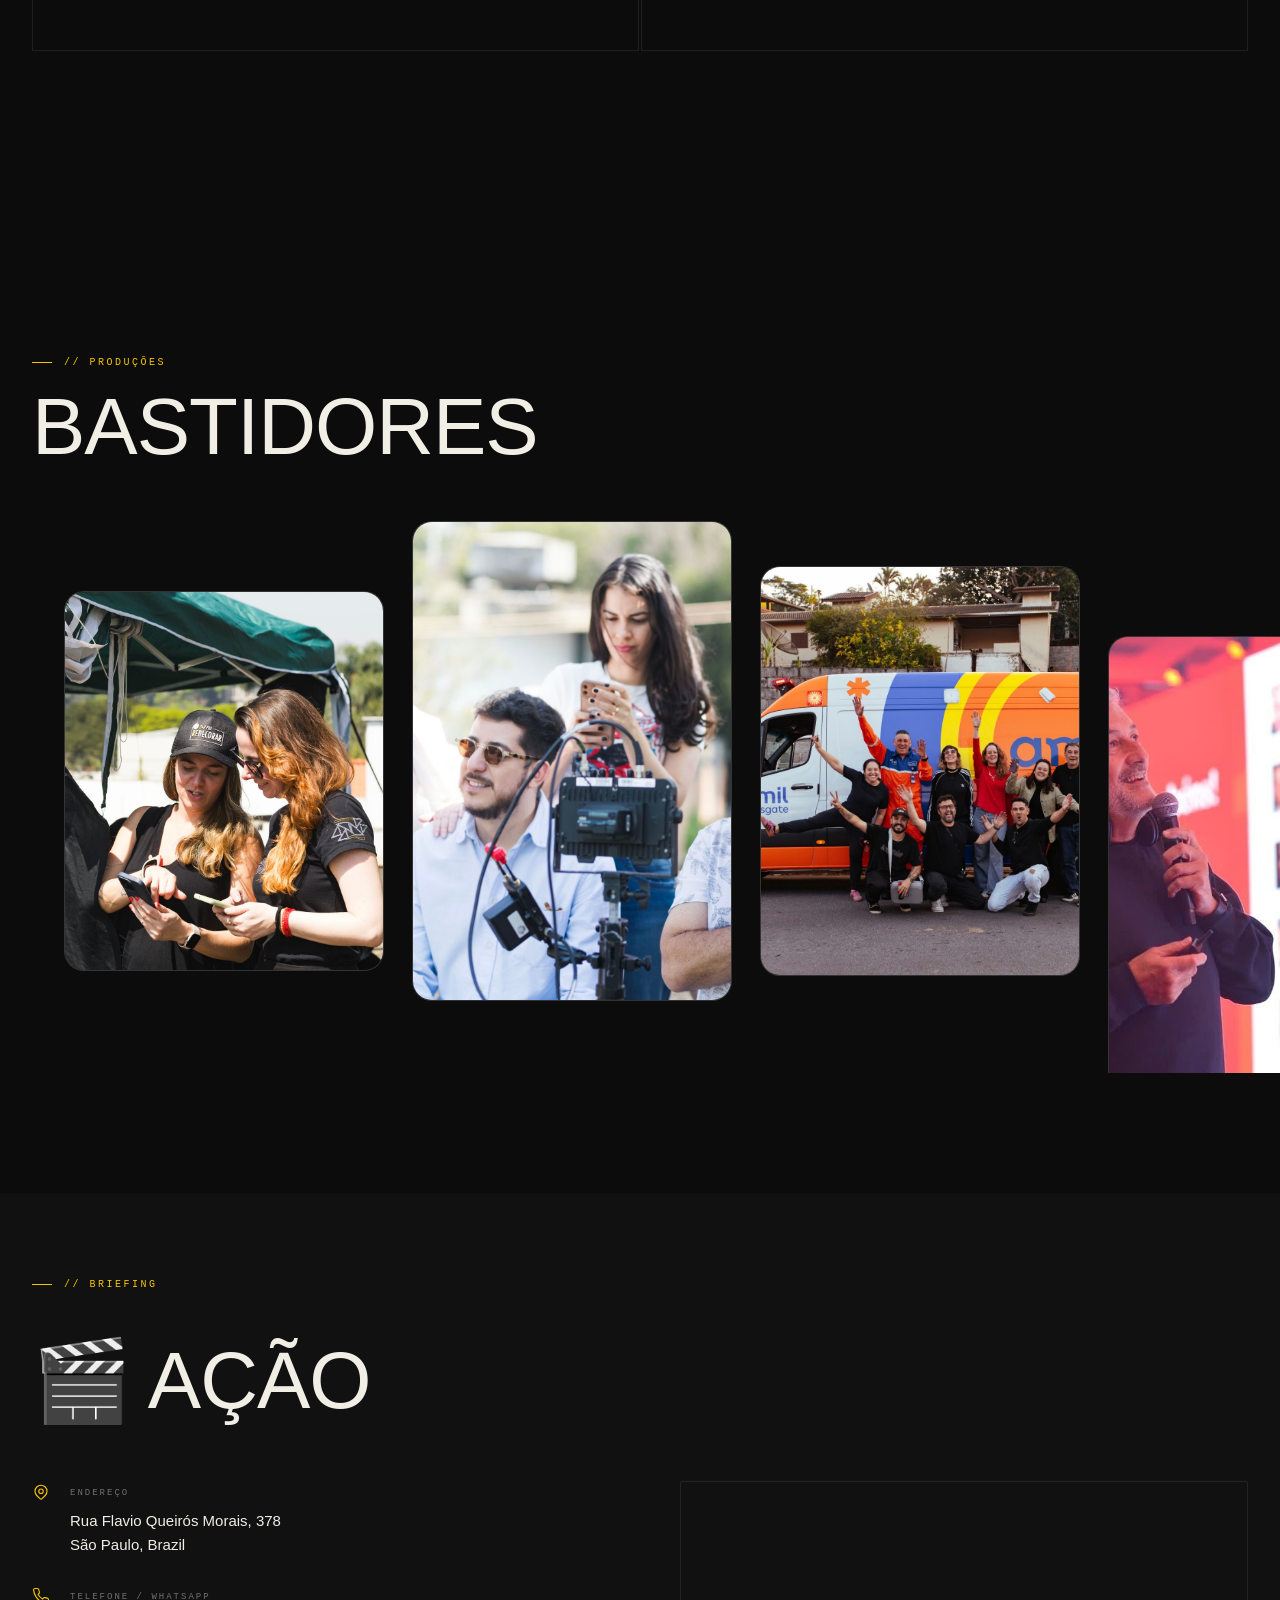
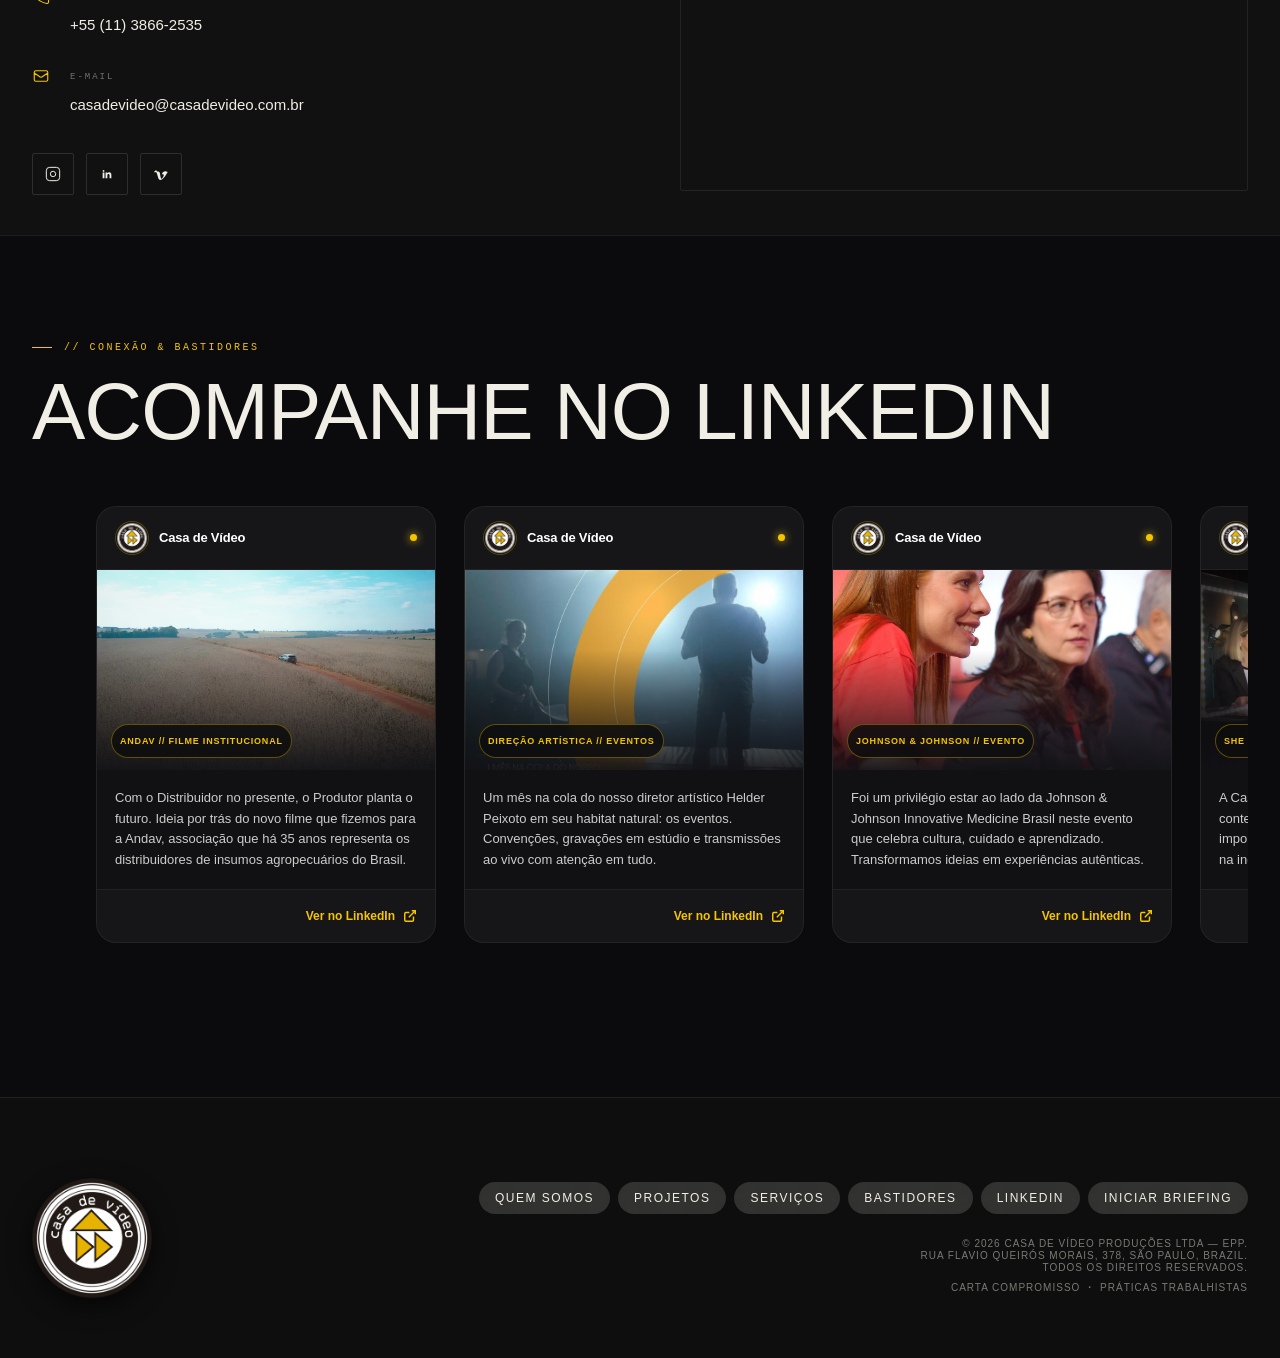
==== commit b36a4153: "Ajustes de GTM e GA" ====
--- a/index.html
+++ b/index.html
@@ -221,7 +221,7 @@
 <meta name="author" content="b.rocket - berocket@berocket.com.br"/>
 
 <!-- ── Security Headers ── -->
-<meta http-equiv="Content-Security-Policy" content="default-src 'self'; script-src 'self' 'unsafe-inline' 'unsafe-eval' https://www.googletagmanager.com https://www.google-analytics.com https://ssl.google-analytics.com https://cdnjs.cloudflare.com; style-src 'self' 'unsafe-inline' https://fonts.googleapis.com https://cdn.jsdelivr.net; font-src 'self' https://fonts.gstatic.com https://cdn.prod.website-files.com data:; img-src 'self' data: https:; frame-src 'self' https://www.googletagmanager.com https://www.google.com https://maps.google.com https://player.vimeo.com https://vimeo.com; connect-src 'self' https://www.google-analytics.com https://analytics.google.com https://*.analytics.google.com https://*.google-analytics.com https://stats.g.doubleclick.net https://region1.google-analytics.com https://www.googletagmanager.com; base-uri 'self'; form-action 'self'; object-src 'none';"/>
+<meta http-equiv="Content-Security-Policy" content="default-src 'self'; script-src 'self' 'unsafe-inline' 'unsafe-eval' https://www.googletagmanager.com https://www.google-analytics.com https://ssl.google-analytics.com https://cdnjs.cloudflare.com; style-src 'self' 'unsafe-inline' https://fonts.googleapis.com https://cdn.jsdelivr.net; font-src 'self' https://fonts.gstatic.com https://cdn.prod.website-files.com data:; img-src 'self' data: https:; frame-src 'self' https://www.googletagmanager.com https://www.google.com https://maps.google.com https://player.vimeo.com https://vimeo.com; connect-src 'self' https://www.google-analytics.com https://analytics.google.com https://*.analytics.google.com https://*.google-analytics.com https://stats.g.doubleclick.net https://region1.google-analytics.com https://www.googletagmanager.com https://www.google.com https://ad.doubleclick.net https://www.googleadservices.com https://googleads.g.doubleclick.net; base-uri 'self'; form-action 'self'; object-src 'none';"/>
 <meta http-equiv="X-Frame-Options" content="SAMEORIGIN"/>
 <meta http-equiv="X-Content-Type-Options" content="nosniff"/>
 <meta http-equiv="Referrer-Policy" content="strict-origin-when-cross-origin"/>
